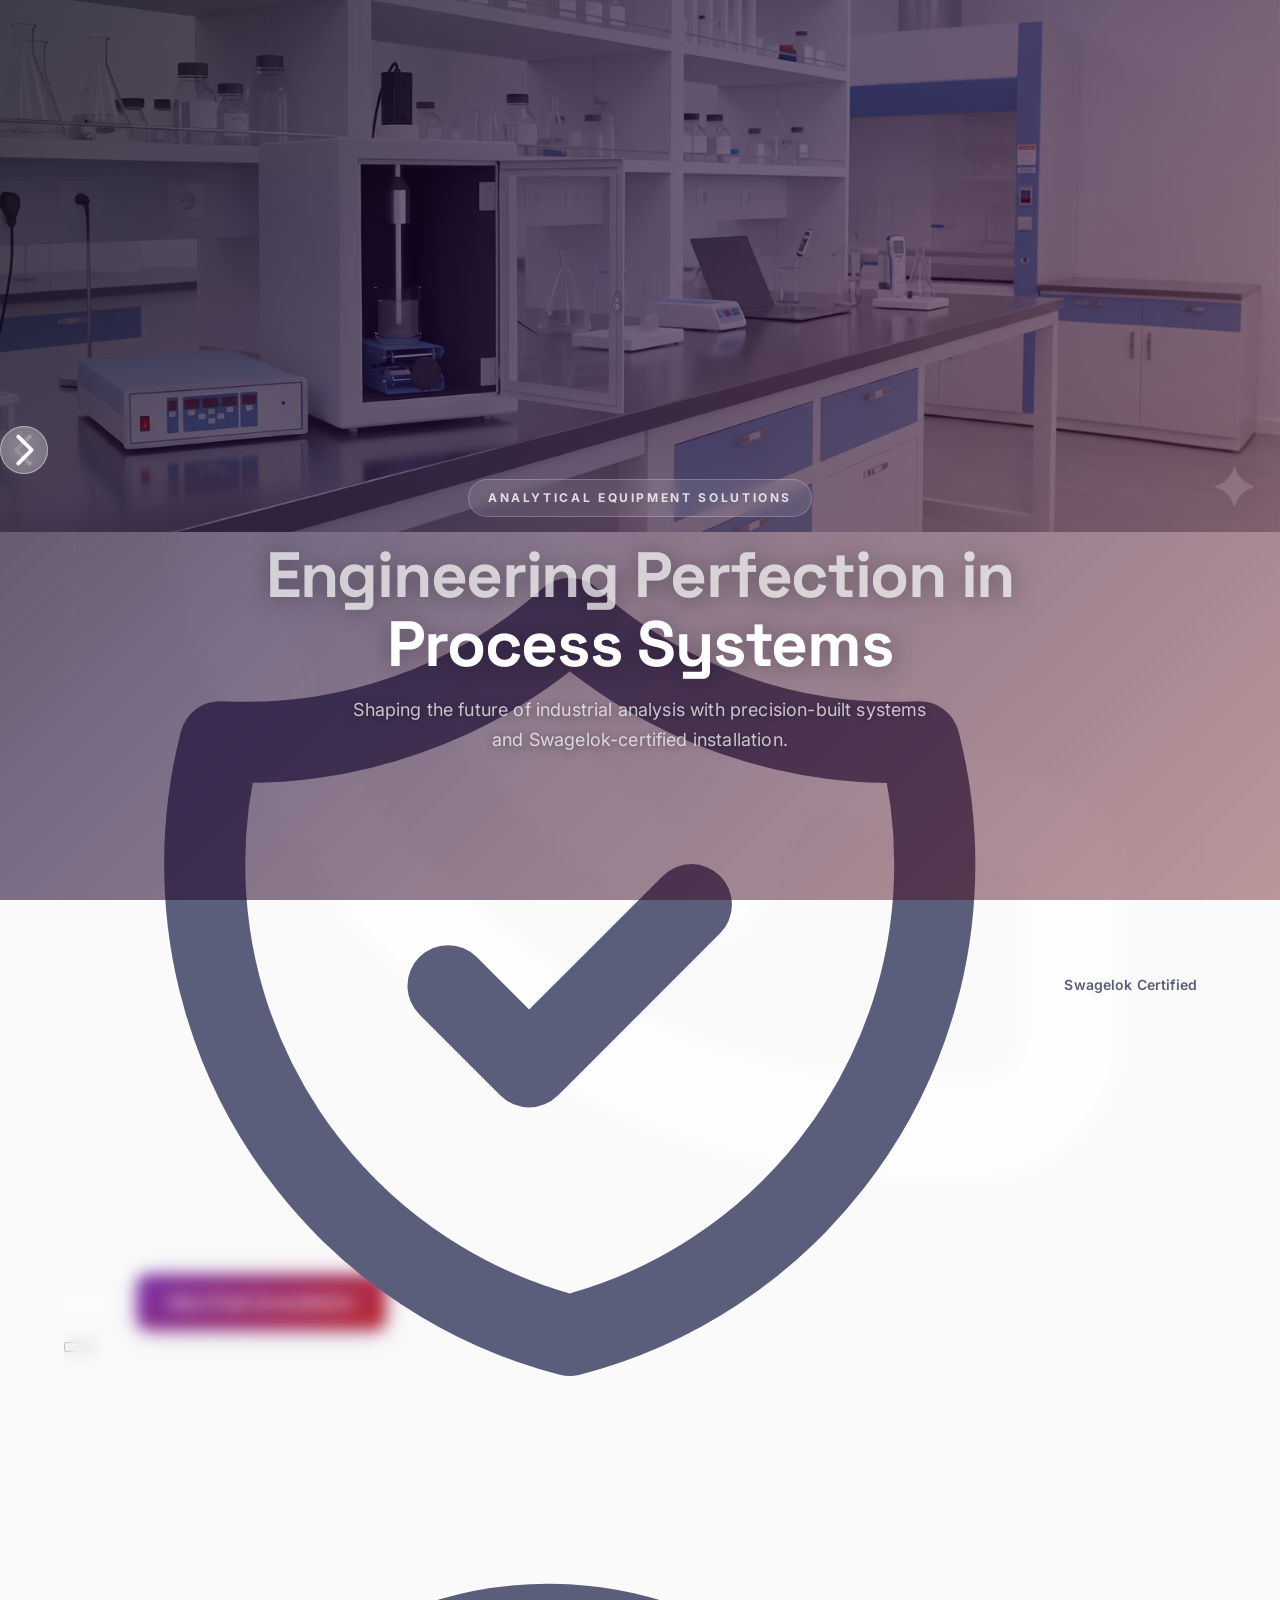
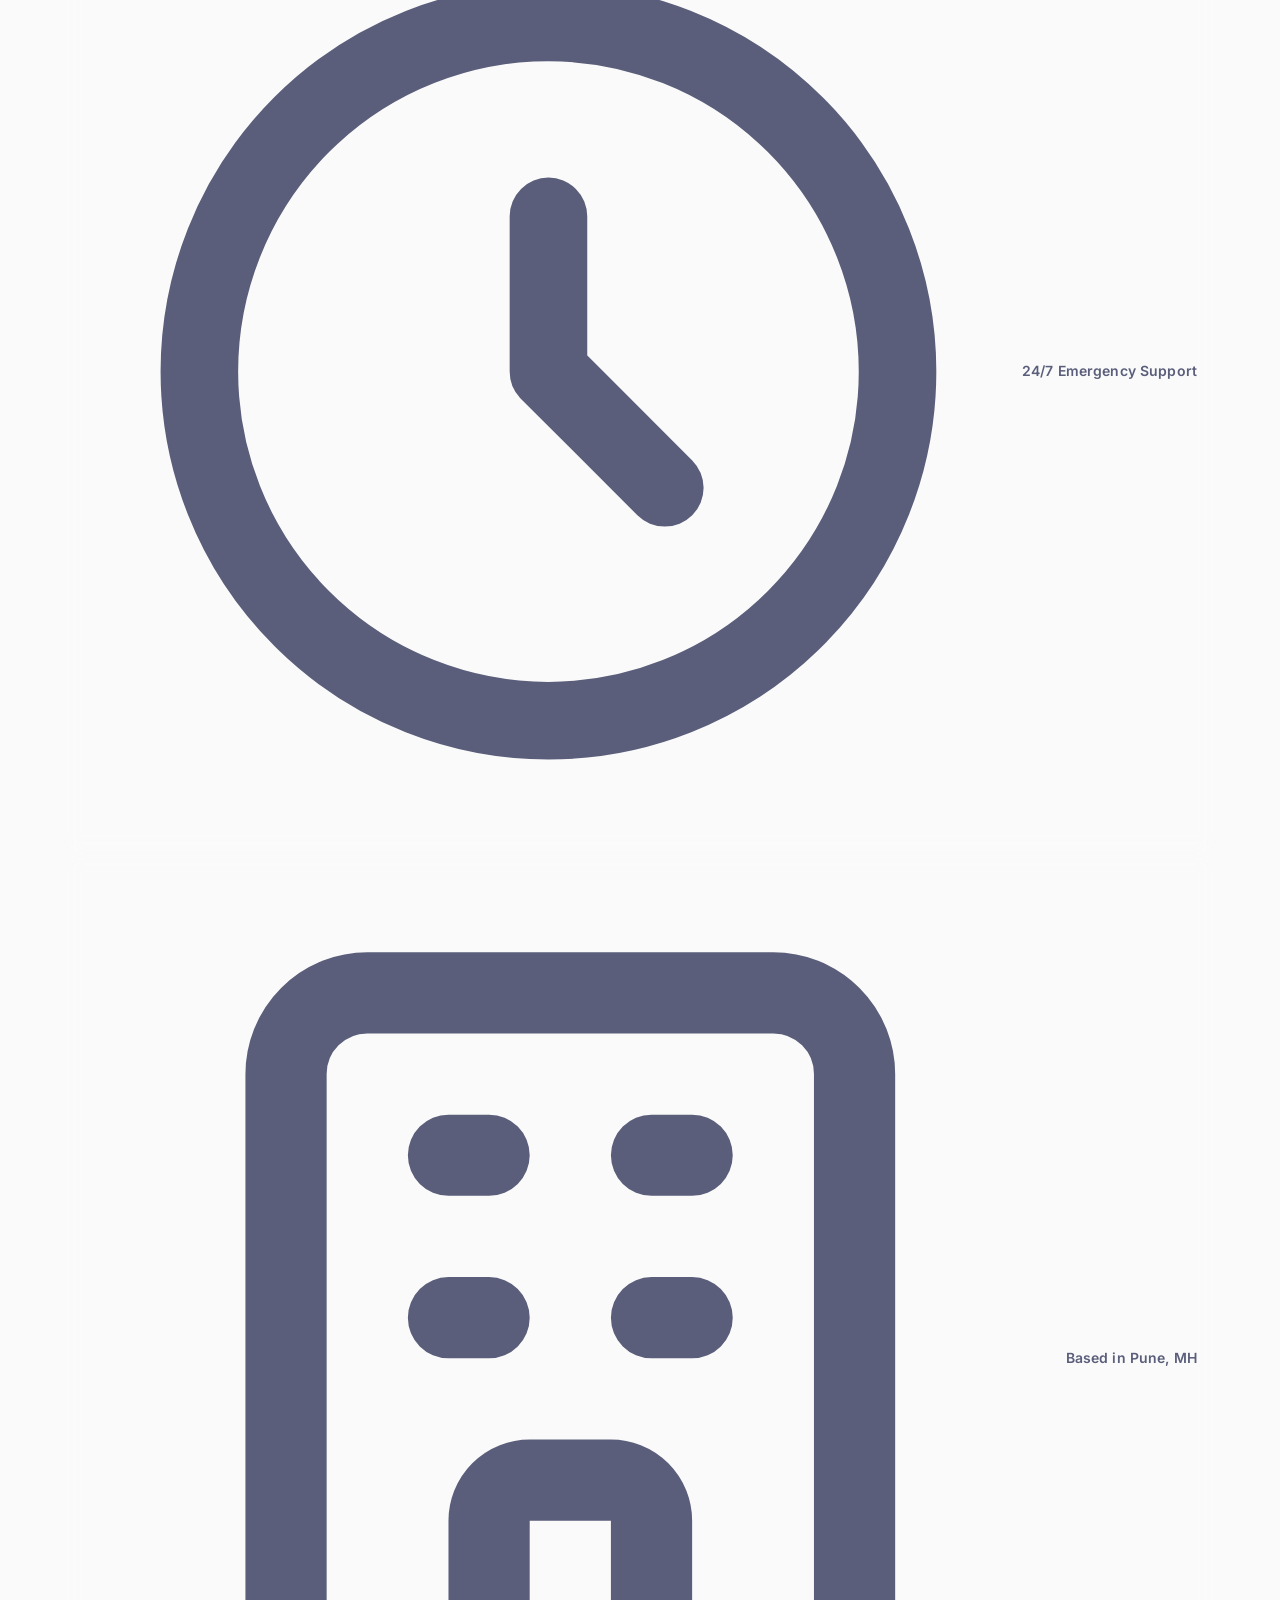
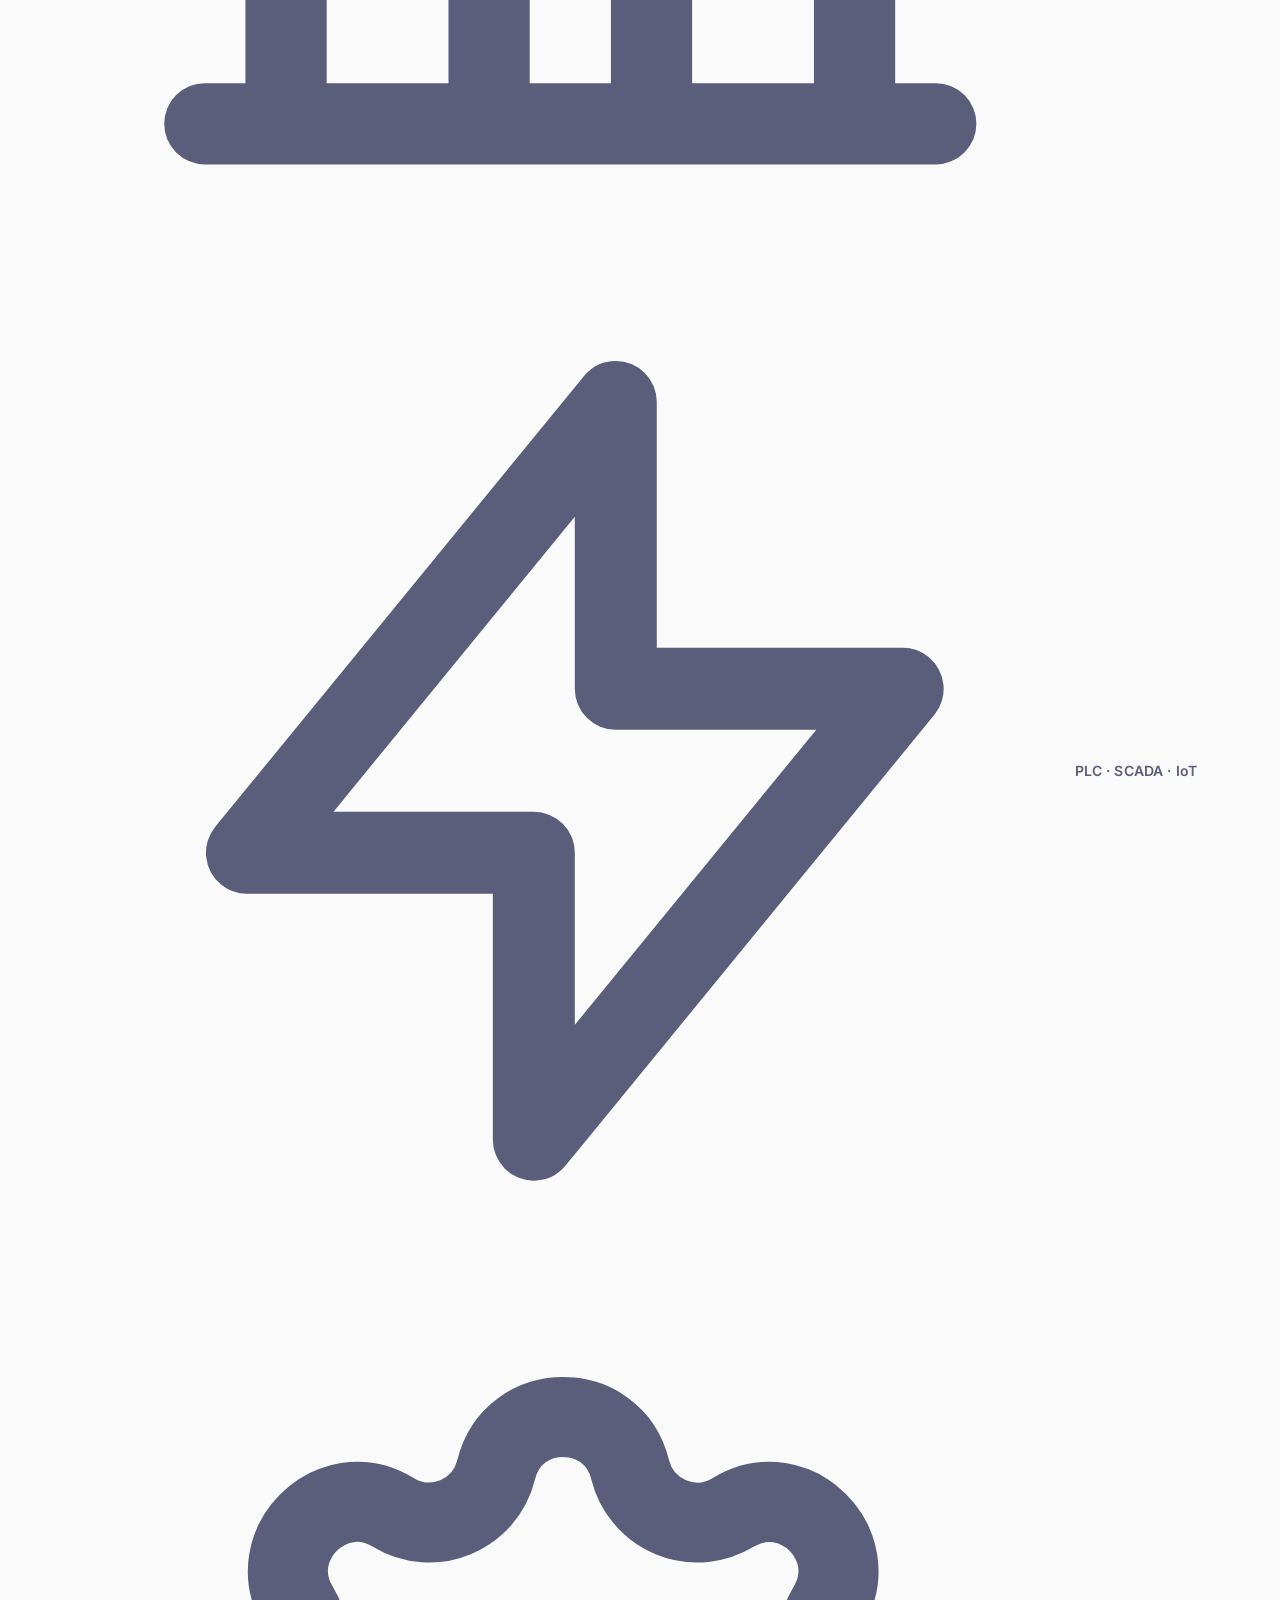
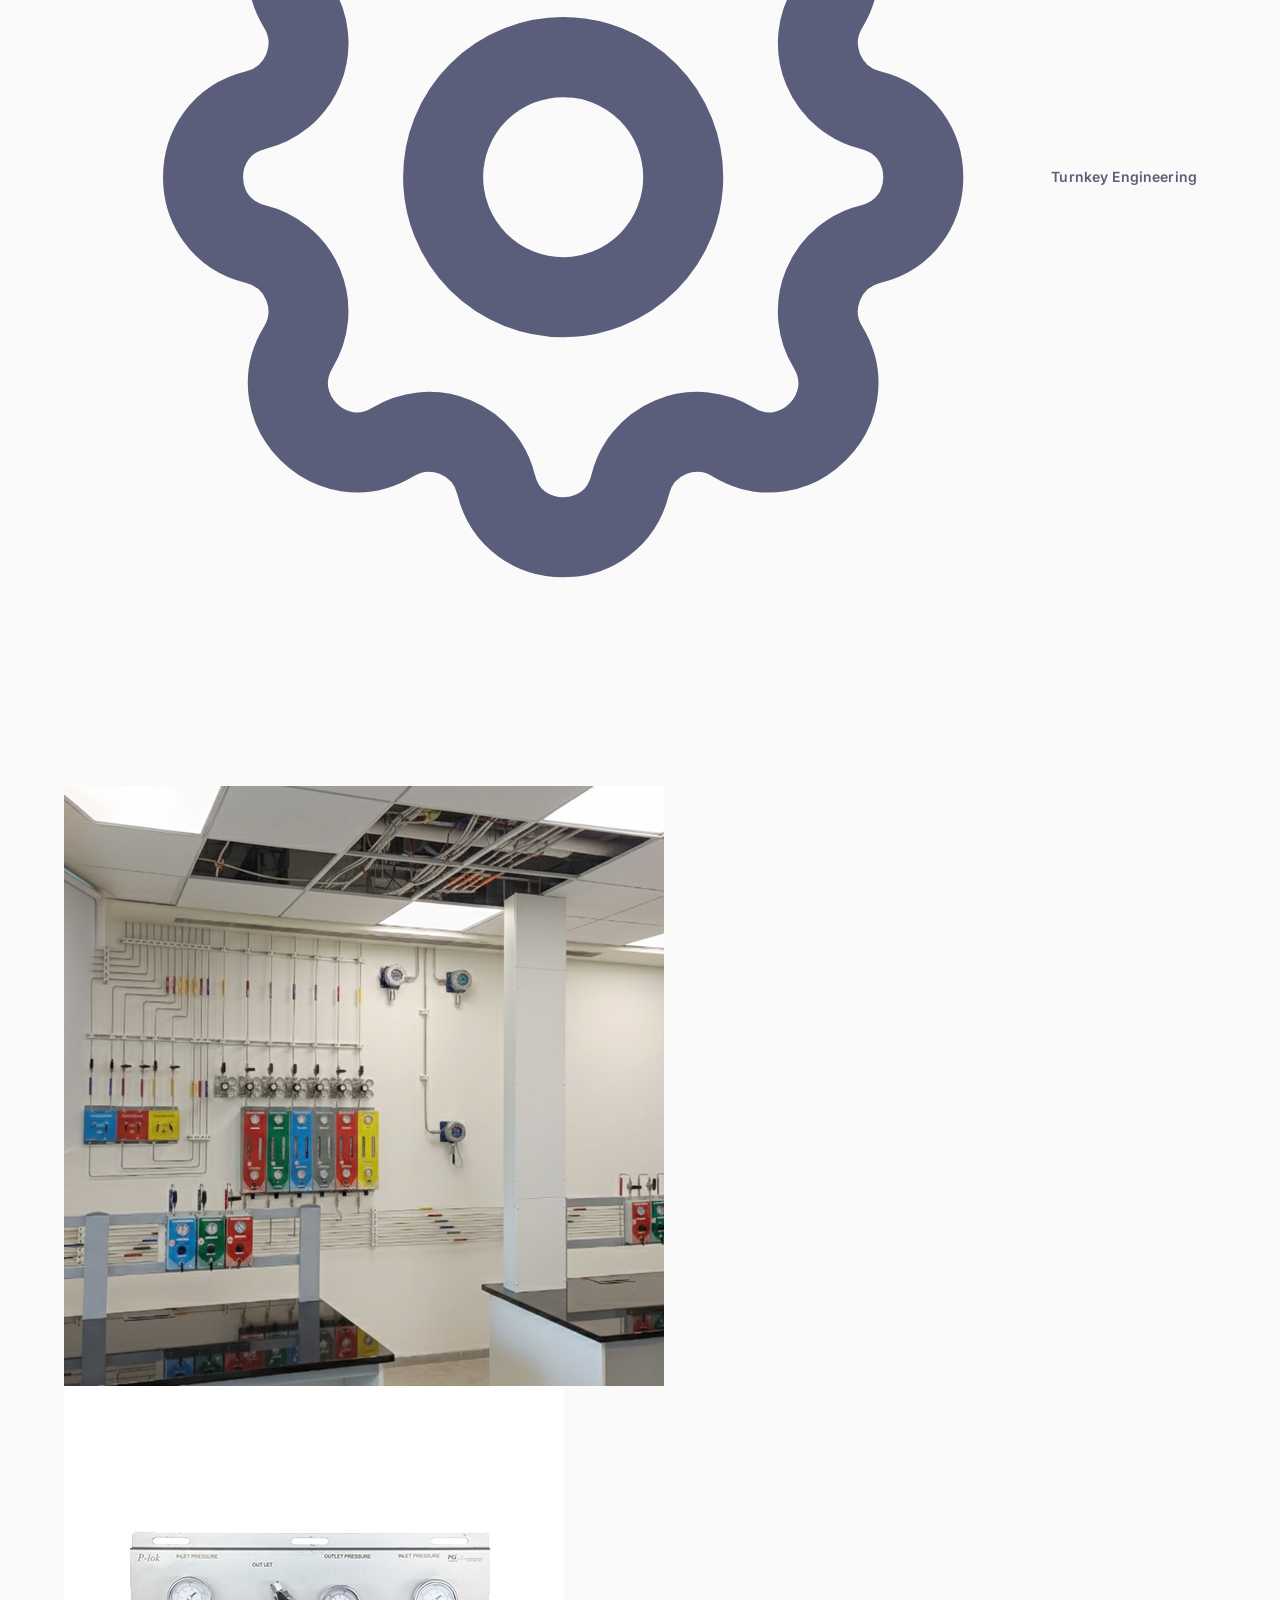
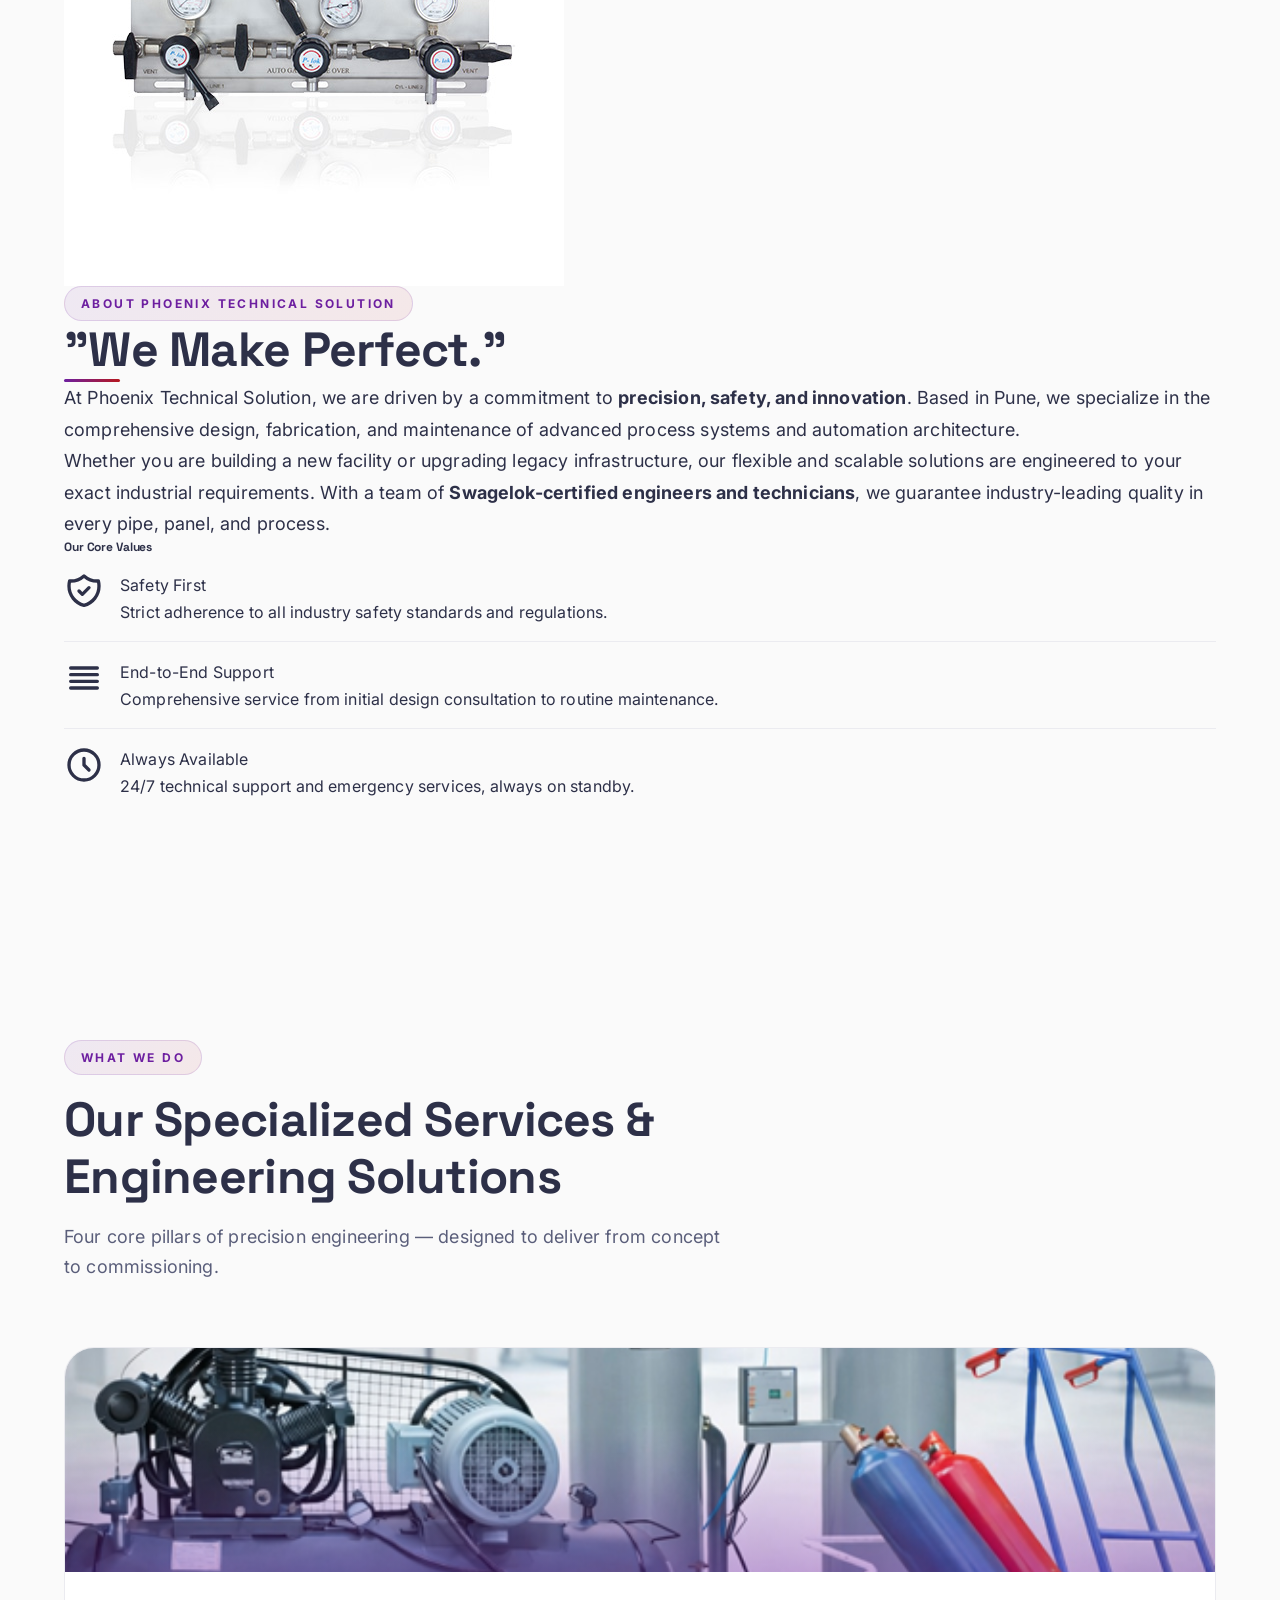
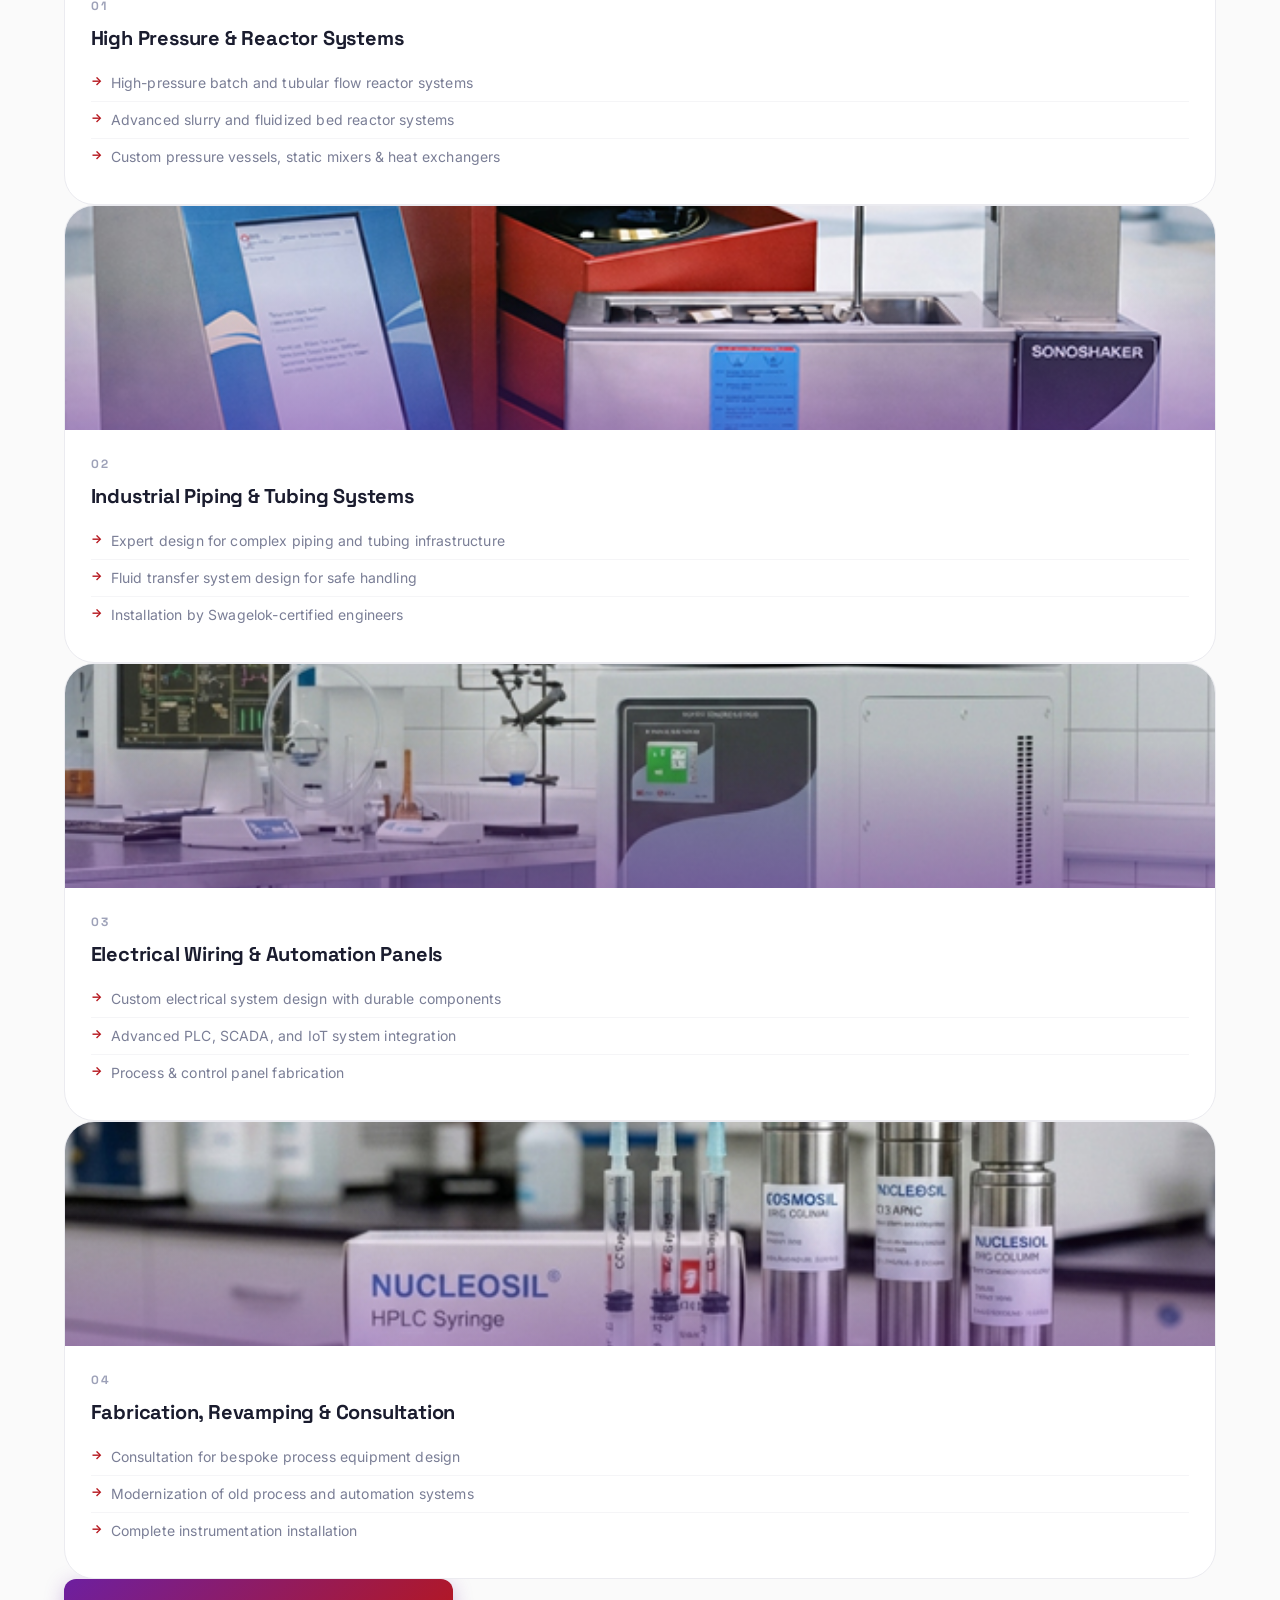
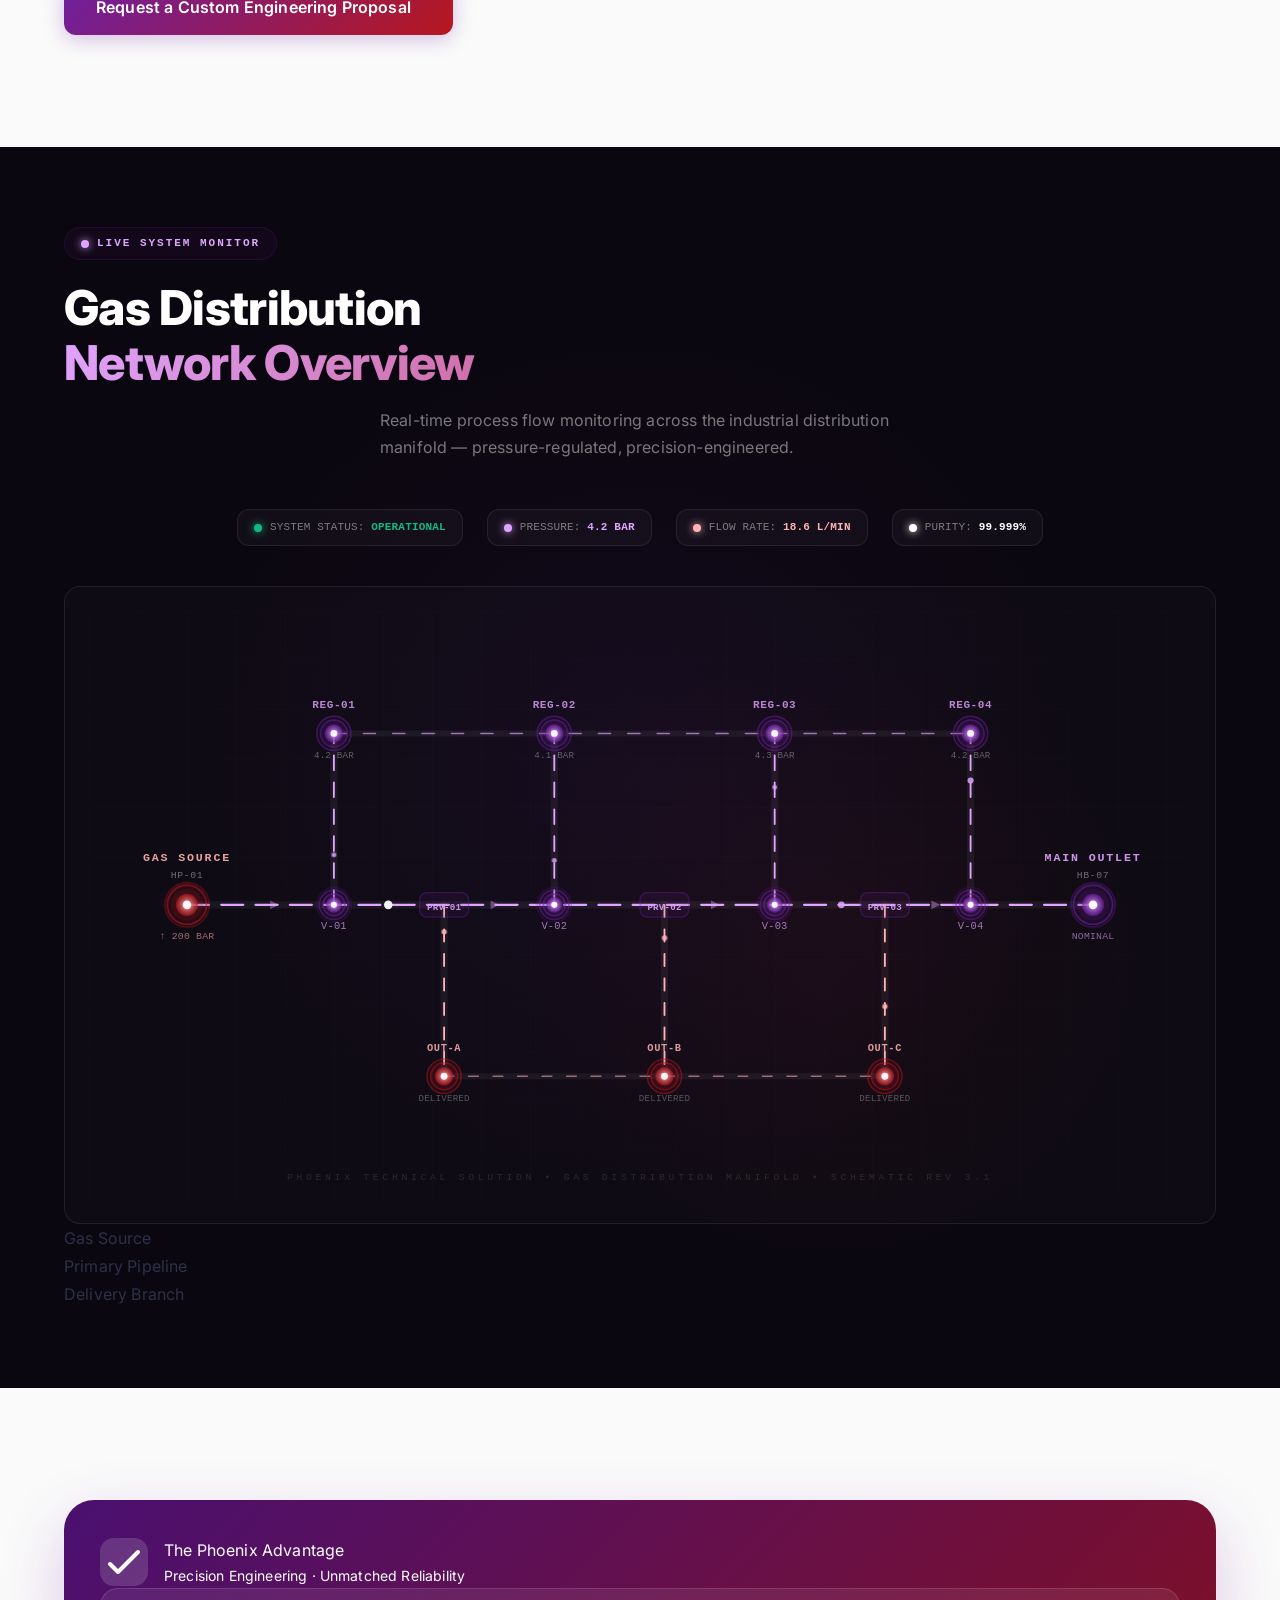
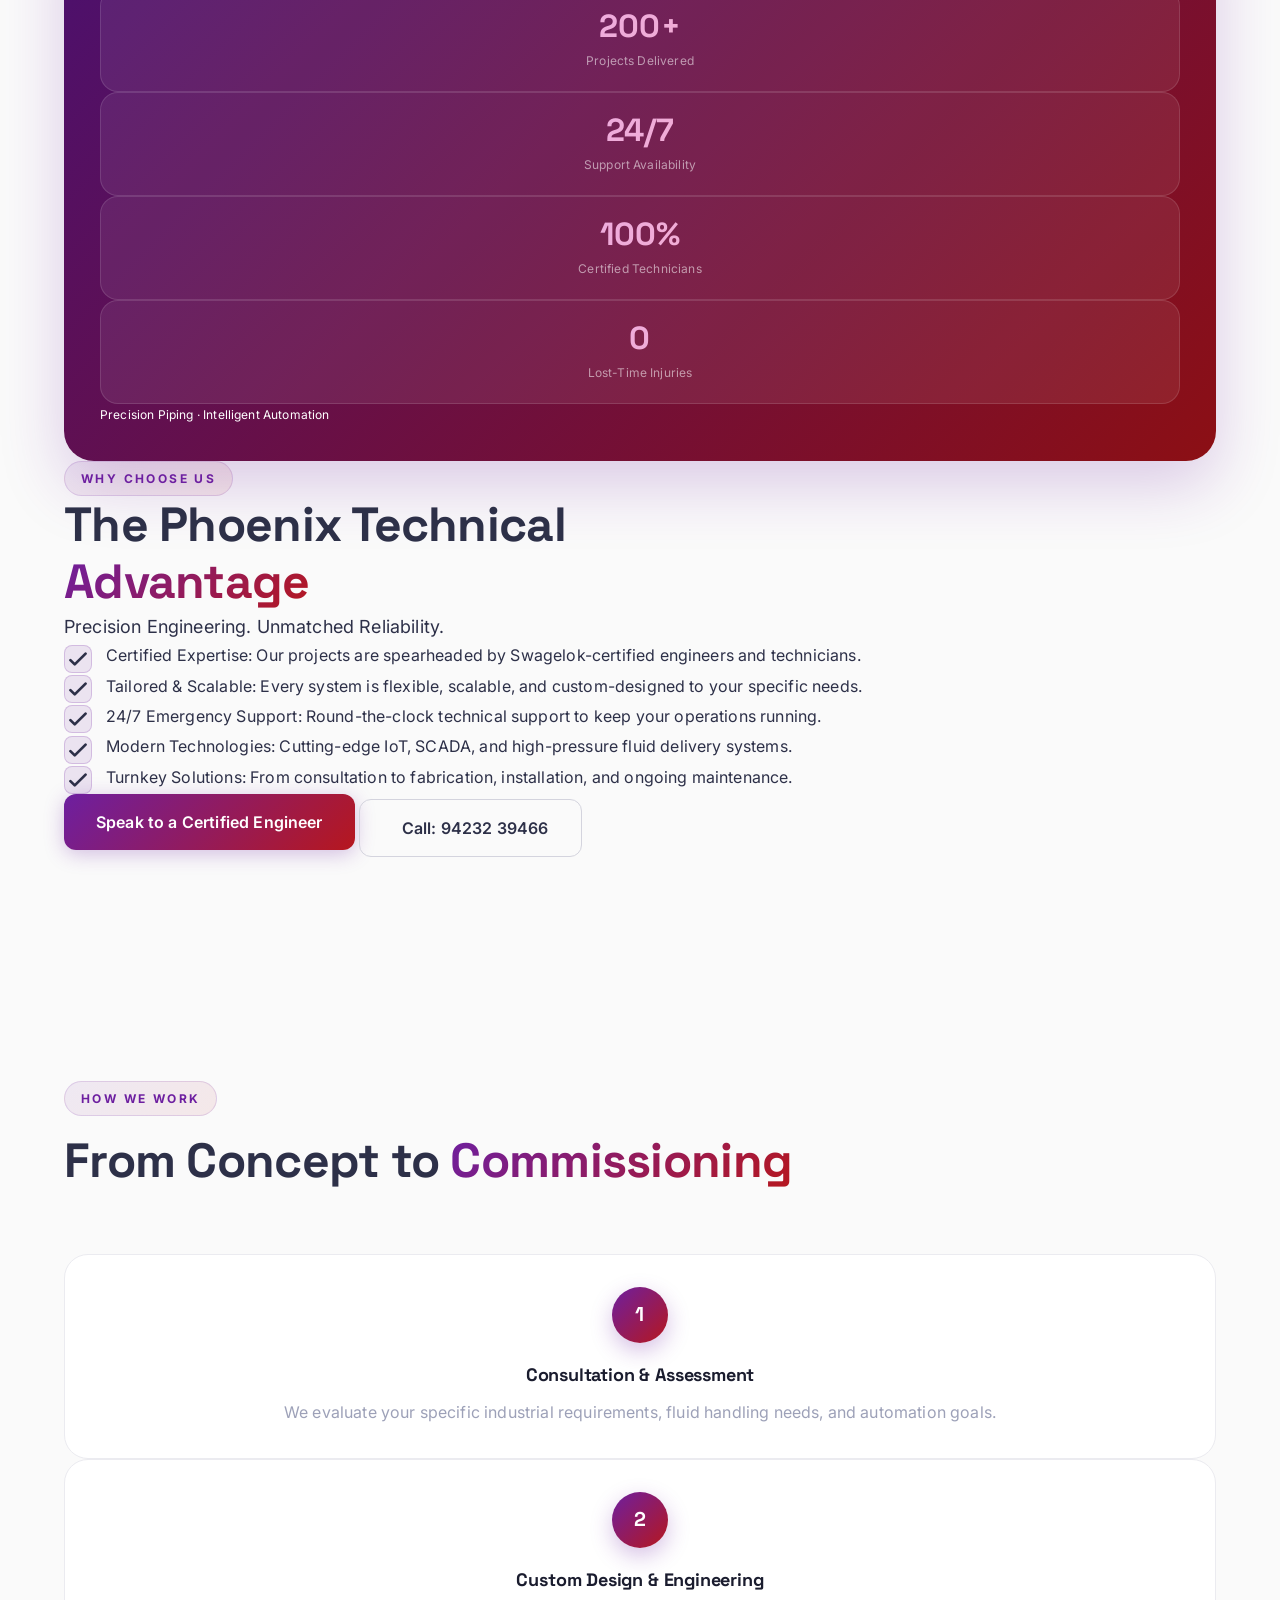
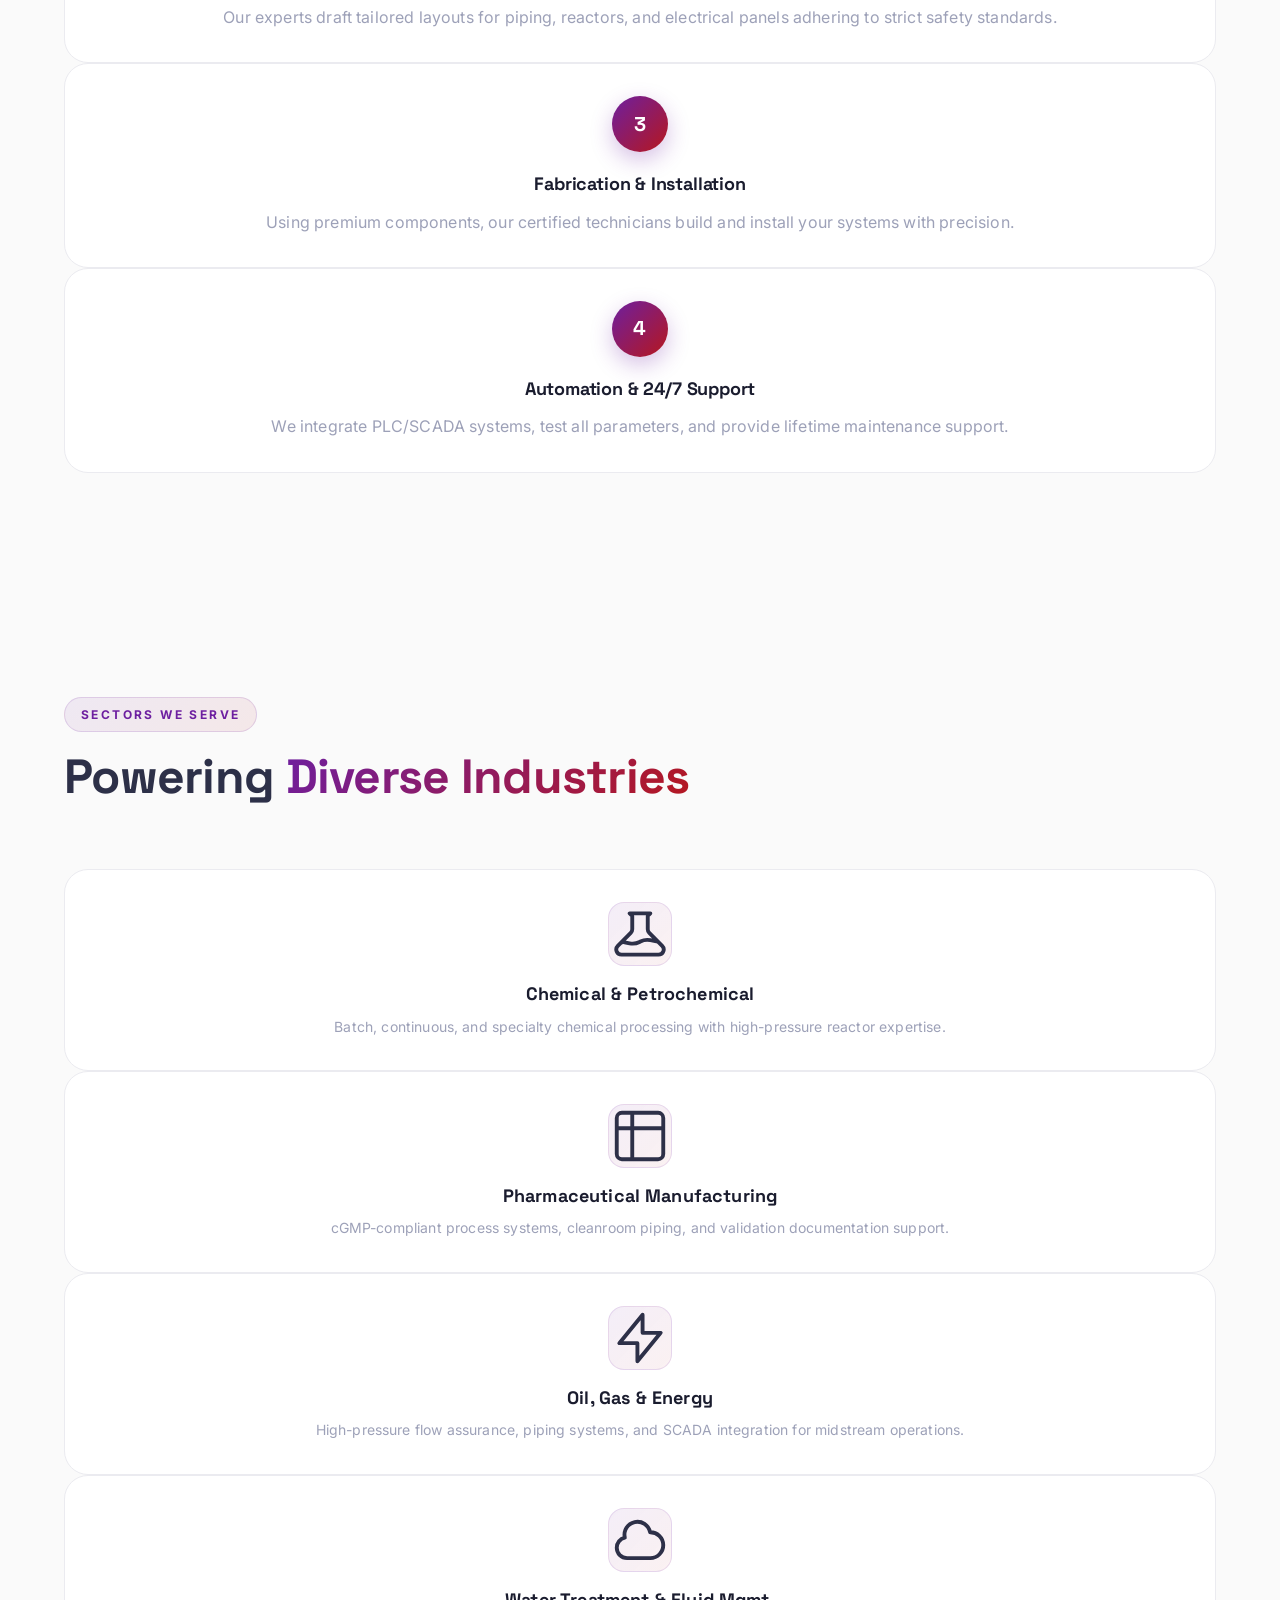
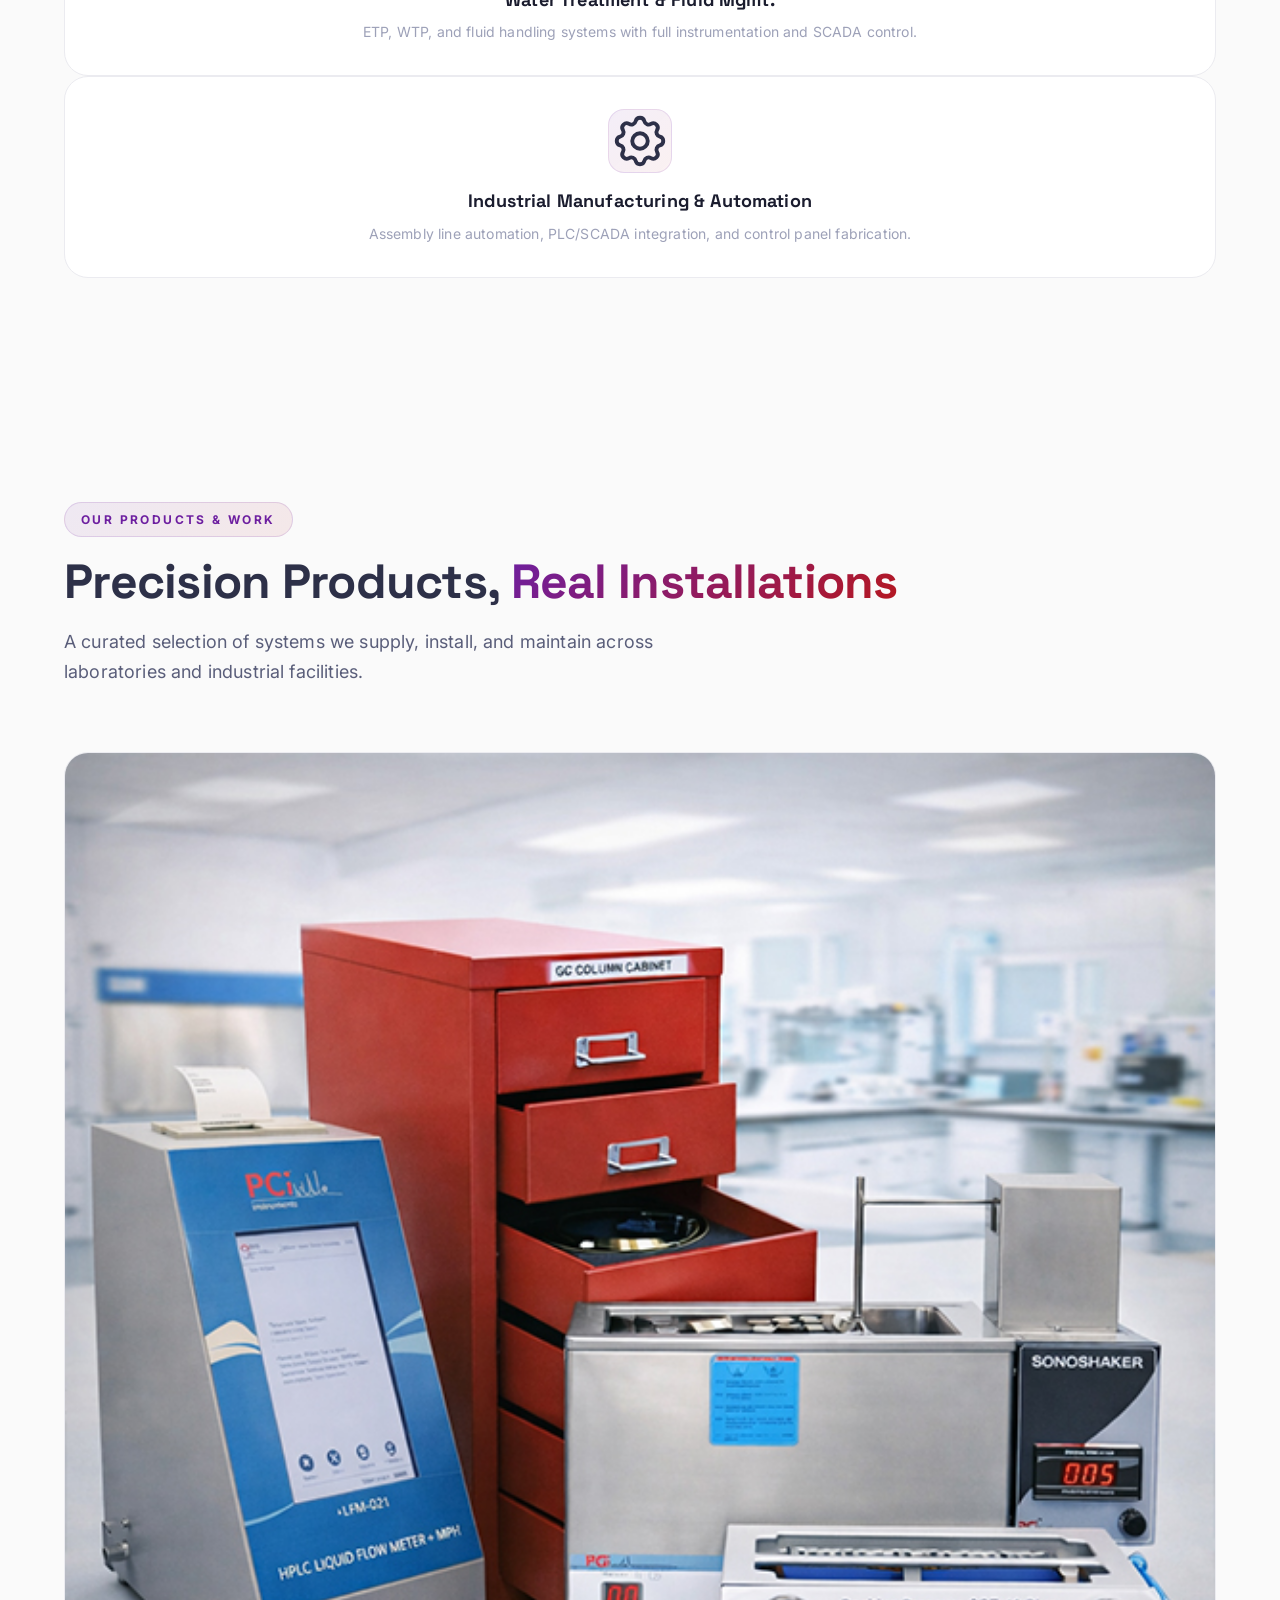
==== index.html @ 55d5fb5f "Added form funtionality" ====
<!DOCTYPE html>
<html lang="en" class="scroll-smooth">

<head>
  <meta charset="UTF-8" />
  <meta name="viewport" content="width=device-width, initial-scale=1.0" />

  <!-- ── SEO ────────────────────────────────────────────────── -->
  <title>Phoenix Technical Solution | Process Systems, Industrial Piping &amp; Automation Experts</title>
  <meta name="description"
    content="Leading engineering experts in Pune specializing in high-pressure systems, industrial piping, PLC/SCADA automation, and custom process equipment fabrication. Swagelok certified engineers with 24/7 support." />
  <meta name="keywords"
    content="process engineering Pune, industrial piping, high-pressure reactors, PLC SCADA automation, Swagelok certified, gas generators, analytical equipment, Pune" />
  <meta name="robots" content="index, follow" />
  <link rel="canonical" href="https://www.phoenixtechnicalsolution.com/" />
  <meta property="og:type" content="website" />
  <meta property="og:title" content="Phoenix Technical Solution | Process Systems, Piping &amp; Automation" />
  <meta property="og:description"
    content="Swagelok-certified engineers delivering high-pressure reactors, industrial piping, gas systems, PLC/SCADA automation from Pune." />

  <!-- Mobile experience meta -->
  <meta name="theme-color" content="#6d1fa0" />
  <meta name="apple-mobile-web-app-capable" content="yes" />
  <meta name="apple-mobile-web-app-status-bar-style" content="black-translucent" />
  <meta name="format-detection" content="telephone=yes" />

  <!-- Tailwind CSS -->
  <script src="https://cdn.tailwindcss.com?plugins=forms"></script>

  <!-- Fonts -->
  <link rel="preconnect" href="https://fonts.googleapis.com" />
  <link rel="preconnect" href="https://fonts.gstatic.com" crossorigin />
  <link
    href="https://fonts.googleapis.com/css2?family=Inter:wght@300;400;500;600;700;800&family=Space+Grotesk:wght@400;500;600;700;800&display=swap"
    rel="stylesheet" />

  <script>
    tailwind.config = {
      theme: {
        extend: {
          fontFamily: {
            sans: ['Inter', 'sans-serif'],
            display: ['Space Grotesk', 'sans-serif'],
          },
          colors: {
            brand: {
              purple: '#6d1fa0',
              'purple-lt': '#8b3bbf',
              'purple-dk': '#4a1070',
              magenta: '#9c1fad',
              crimson: '#b6171e',
              'crimson-dk': '#8c0f14',
            },
            surf: { 50: '#fafafa', 100: '#f5f5f7', 200: '#ebebf0', 300: '#d4d4de' },
            ink: { 900: '#1a1c2e', 700: '#2d3048', 500: '#5a5e7a', 400: '#7a7e96', 300: '#9da1b8' },
          },
        },
      },
    };
  </script>

  <link rel="stylesheet" href="styles.css?v=3.1" />
</head>

<body class="bg-surf-50 text-ink-900 font-sans overflow-x-hidden">

  <!-- ═══════════════════════════════════════════════════════════
     NAVIGATION
═══════════════════════════════════════════════════════════ -->
  <nav id="navbar" class="fixed top-0 left-0 right-0 z-50 transition-all duration-400">
    <div class="container-wide">
      <div class="inner flex items-center justify-between">

        <a href="#hero" class="flex items-center gap-3 group" aria-label="Phoenix Technical Solution">
          <div class="logo-mark flex-shrink-0">
            <svg width="38" height="38" viewBox="0 0 38 38" fill="none">
              <defs>
                <linearGradient id="lgMark" x1="0" y1="0" x2="38" y2="38" gradientUnits="userSpaceOnUse">
                  <stop offset="0%" stop-color="#9c1fad" />
                  <stop offset="100%" stop-color="#b6171e" />
                </linearGradient>
              </defs>
              <path d="M19 3 L9 22 L15.5 22 L12 35 L29 14 L22.5 14 L28 3 Z" fill="url(#lgMark)" opacity="0.15" />
              <path d="M19 3 L9 22 L15.5 22 L12 35 L29 14 L22.5 14 L28 3 Z" fill="none" stroke="url(#lgMark)"
                stroke-width="1.8" stroke-linejoin="round" />
            </svg>
          </div>
          <div class="leading-tight">
            <div class="logo-text-main font-display font-bold text-[20px] text-ink-900 leading-none tracking-tight">
              Phoenix Technical</div>
            <div
              class="logo-text-sub text-[12px] font-semibold tracking-[0.22em] uppercase brand-gradient-text leading-none mt-0.5">
              Solution</div>
          </div>
        </a>

        <div class="hidden lg:flex items-center gap-7">
          <a href="#process"
            class="nav-link text-base font-medium text-ink-500 hover:text-ink-900 transition-colors">Process</a>
          <a href="#industries"
            class="nav-link text-base font-medium text-ink-500 hover:text-ink-900 transition-colors">Industries</a>
          <a href="services.html"
            class="nav-link text-base font-medium text-ink-500 hover:text-ink-900 transition-colors">Services</a>
          <a href="#faq"
            class="nav-link text-base font-medium text-ink-500 hover:text-ink-900 transition-colors">FAQ</a>
          <a href="#about"
            class="nav-link text-base font-medium text-ink-500 hover:text-ink-900 transition-colors">About</a>
        </div>

        <div class="hidden lg:flex items-center gap-3">
          <a href="tel:9423239466"
            class="nav-call-link flex items-center gap-2 text-[15px] font-semibold text-ink-700 hover:text-brand-purple transition-colors">
            <svg class="w-4 h-4" fill="none" stroke="currentColor" viewBox="0 0 24 24">
              <path stroke-linecap="round" stroke-linejoin="round" stroke-width="2"
                d="M3 5a2 2 0 012-2h3.28a1 1 0 01.948.684l1.498 4.493a1 1 0 01-.502 1.21l-2.257 1.13a11.042 11.042 0 005.516 5.516l1.13-2.257a1 1 0 011.21-.502l4.493 1.498a1 1 0 01.684.949V19a2 2 0 01-2 2h-1C9.716 21 3 14.284 3 6V5z" />
            </svg>
            Call Now
          </a>
          <a href="#contact" class="btn-primary text-base px-6 py-3">Get a Free Consultation</a>
        </div>

        <button id="hamburger-btn" class="lg:hidden p-2 flex flex-col gap-[5px]" aria-label="Toggle menu"
          aria-expanded="false">
          <span class="ham-bar"></span>
          <span class="ham-bar"></span>
          <span class="ham-bar w-[75%]"></span>
        </button>
      </div>
    </div>

    <div id="mobile-menu" class="hidden lg:hidden bg-white border-t border-surf-200 shadow-lg">
      <div class="container-wide py-4 flex flex-col gap-3">
        <a href="#process" class="mob-link">Process</a>
        <a href="#industries" class="mob-link">Industries</a>
        <a href="#showcase" class="mob-link">Services</a>
        <a href="#faq" class="mob-link">FAQ</a>
        <a href="#about" class="mob-link">About</a>
        <a href="#contact" class="btn-primary text-center mt-2">Get a Free Consultation</a>
      </div>
    </div>
  </nav>


  <!-- ═══════════════════════════════════════════════════════════
     1. HERO — Full-bleed image slider with text overlay
═══════════════════════════════════════════════════════════ -->
  <section id="hero" class="relative min-h-[100svh] overflow-hidden">

    <!-- Slider track -->
    <div id="hero-slider" class="absolute inset-0">
      <!-- Each slide: image fills full bleed -->
      <div class="hero-slide active" data-slide="0">
        <img src="img/home/slider1.png" alt="Analytical Equipments — Phoenix Technical Solution"
          class="absolute inset-0 w-full h-full object-cover object-center" loading="eager" />
        <div class="slide-overlay"></div>
        <div class="slide-content">
          <div class="slide-eyebrow">Analytical Equipment Solutions</div>
          <h1 class="slide-h1">Engineering Perfection in<br /><span class="text-white">Process Systems</span></h1>
          <p class="slide-sub">Shaping the future of industrial analysis with precision-built systems and
            Swagelok-certified installation.</p>
        </div>
      </div>

      <div class="hero-slide" data-slide="1">
        <img src="img/home/slider2.png" alt="Gas Equipment Systems — Phoenix Technical Solution"
          class="absolute inset-0 w-full h-full object-cover object-center" loading="lazy" />
        <div class="slide-overlay"></div>
        <div class="slide-content">
          <div class="slide-eyebrow">Gas Equipment &amp; Piping</div>
          <h1 class="slide-h1">Engineered for Precision,<br /><span class="text-white">Built for Reliability</span></h1>
          <p class="slide-sub">Safe, consistent gas equipment performance across every industrial and laboratory
            application.</p>
        </div>
      </div>

      <div class="hero-slide" data-slide="2">
        <img src="img/home/slider3.png" alt="Ultra-High Pure Gas Generators — Phoenix Technical Solution"
          class="absolute inset-0 w-full h-full object-cover object-center" loading="lazy" />
        <div class="slide-overlay"></div>
        <div class="slide-content">
          <div class="slide-eyebrow">Gas Generation Systems</div>
          <h1 class="slide-h1">Ultra-High Purity<br /><span class="text-white">Gas On Demand</span></h1>
          <p class="slide-sub">Replace cylinders with on-site gas generation — maximising safety, uptime, and cost
            efficiency.</p>
        </div>
      </div>

      <div class="hero-slide" data-slide="3">
        <img src="img/home/slider4.png" alt="Chromatography Consumables — Phoenix Technical Solution"
          class="absolute inset-0 w-full h-full object-cover object-center" loading="lazy" />
        <div class="slide-overlay"></div>
        <div class="slide-content">
          <div class="slide-eyebrow">Chromatography Consumables</div>
          <h1 class="slide-h1">Precision Instrumentation<br /><span class="text-white">&amp; Automation</span></h1>
          <p class="slide-sub">Consistency in every run — from HPLC columns to PLC/SCADA automation for Pharma &amp;
            Chemical labs.</p>
        </div>
      </div>
    </div>

    <!-- Slider controls -->
    <button id="slider-prev" class="hero-nav-btn left-4 lg:left-8" aria-label="Previous slide">
      <svg class="w-5 h-5" fill="none" stroke="currentColor" viewBox="0 0 24 24">
        <path stroke-linecap="round" stroke-linejoin="round" stroke-width="2" d="M15 19l-7-7 7-7" />
      </svg>
    </button>
    <button id="slider-next" class="hero-nav-btn right-4 lg:right-8" aria-label="Next slide">
      <svg class="w-5 h-5" fill="none" stroke="currentColor" viewBox="0 0 24 24">
        <path stroke-linecap="round" stroke-linejoin="round" stroke-width="2" d="M9 5l7 7-7 7" />
      </svg>
    </button>

    <!-- Slide dots -->
    <div class="absolute bottom-8 left-1/2 -translate-x-1/2 flex gap-2 z-20">
      <button class="hero-dot active" data-dot="0" aria-label="Slide 1"></button>
      <button class="hero-dot" data-dot="1" aria-label="Slide 2"></button>
      <button class="hero-dot" data-dot="2" aria-label="Slide 3"></button>
      <button class="hero-dot" data-dot="3" aria-label="Slide 4"></button>
    </div>

    <!-- Floating CTA bar — sits above slider bottom -->
    <div class="absolute bottom-20 left-0 right-0 z-20 px-5">
      <div class="max-w-3xl mx-auto flex flex-col sm:flex-row items-center justify-center gap-4">
        <a href="#contact" class="btn-primary flex items-center gap-2 px-8 py-4 text-base shadow-xl">
          Get a Free Consultation
          <svg class="w-4 h-4" fill="none" stroke="currentColor" viewBox="0 0 24 24">
            <path stroke-linecap="round" stroke-linejoin="round" stroke-width="2" d="M17 8l4 4m0 0l-4 4m4-4H3" />
          </svg>
        </a>
        <a href="#services" class="btn-glass flex items-center gap-2 px-8 py-4 text-base">
          Explore Our Services
          <svg class="w-4 h-4" fill="none" stroke="currentColor" viewBox="0 0 24 24">
            <path stroke-linecap="round" stroke-linejoin="round" stroke-width="2" d="M19 9l-7 7-7-7" />
          </svg>
        </a>
      </div>
    </div>
  </section>


  <!-- ═══════════════════════════════════════════════════════════
     TRUST BAR
═══════════════════════════════════════════════════════════ -->
  <div class="bg-white border-y border-surf-200 py-6">
    <div class="container-wide">
      <div class="flex flex-wrap items-center justify-center gap-x-10 gap-y-4">
        <div class="trust-item">
          <svg class="w-5 h-5 text-brand-purple flex-shrink-0" fill="none" stroke="currentColor" viewBox="0 0 24 24">
            <path stroke-linecap="round" stroke-linejoin="round" stroke-width="2"
              d="M9 12l2 2 4-4m5.618-4.016A11.955 11.955 0 0112 2.944a11.955 11.955 0 01-8.618 3.04A12.02 12.02 0 003 9c0 5.591 3.824 10.29 9 11.622 5.176-1.332 9-6.03 9-11.622 0-1.042-.133-2.052-.382-3.016z" />
          </svg>
          <span>Swagelok Certified</span>
        </div>
        <div class="trust-item">
          <svg class="w-5 h-5 text-brand-crimson flex-shrink-0" fill="none" stroke="currentColor" viewBox="0 0 24 24">
            <path stroke-linecap="round" stroke-linejoin="round" stroke-width="2"
              d="M12 8v4l3 3m6-3a9 9 0 11-18 0 9 9 0 0118 0z" />
          </svg>
          <span>24/7 Emergency Support</span>
        </div>
        <div class="trust-item">
          <svg class="w-5 h-5 text-brand-purple flex-shrink-0" fill="none" stroke="currentColor" viewBox="0 0 24 24">
            <path stroke-linecap="round" stroke-linejoin="round" stroke-width="2"
              d="M19 21V5a2 2 0 00-2-2H7a2 2 0 00-2 2v16m14 0h2m-2 0h-5m-9 0H3m2 0h5M9 7h1m-1 4h1m4-4h1m-1 4h1m-5 10v-5a1 1 0 011-1h2a1 1 0 011 1v5m-4 0h4" />
          </svg>
          <span>Based in Pune, MH</span>
        </div>
        <div class="trust-item">
          <svg class="w-5 h-5 text-brand-crimson flex-shrink-0" fill="none" stroke="currentColor" viewBox="0 0 24 24">
            <path stroke-linecap="round" stroke-linejoin="round" stroke-width="2" d="M13 10V3L4 14h7v7l9-11h-7z" />
          </svg>
          <span>PLC · SCADA · IoT</span>
        </div>
        <div class="trust-item">
          <svg class="w-5 h-5 text-brand-purple flex-shrink-0" fill="none" stroke="currentColor" viewBox="0 0 24 24">
            <path stroke-linecap="round" stroke-linejoin="round" stroke-width="2"
              d="M10.325 4.317c.426-1.756 2.924-1.756 3.35 0a1.724 1.724 0 002.573 1.066c1.543-.94 3.31.826 2.37 2.37a1.724 1.724 0 001.065 2.572c1.756.426 1.756 2.924 0 3.35a1.724 1.724 0 00-1.066 2.573c.94 1.543-.826 3.31-2.37 2.37a1.724 1.724 0 00-2.572 1.065c-.426 1.756-2.924 1.756-3.35 0a1.724 1.724 0 00-2.573-1.066c-1.543.94-3.31-.826-2.37-2.37a1.724 1.724 0 00-1.065-2.572c-1.756-.426-1.756-2.924 0-3.35a1.724 1.724 0 001.066-2.573c-.94-1.543.826-3.31 2.37-2.37.996.608 2.296.07 2.572-1.065z" />
            <path stroke-linecap="round" stroke-linejoin="round" stroke-width="2"
              d="M15 12a3 3 0 11-6 0 3 3 0 016 0z" />
          </svg>
          <span>Turnkey Engineering</span>
        </div>
      </div>
    </div>
  </div>


  <!-- ═══════════════════════════════════════════════════════════
     2. ABOUT — Split layout with real installation photo
═══════════════════════════════════════════════════════════ -->
  <section id="about" class="section-pad bg-white">
    <div class="container-wide">
      <div class="grid lg:grid-cols-2 gap-16 xl:gap-24 items-center">

        <!-- LEFT: visual — real gas utility piping installation -->
        <div class="reveal relative order-2 lg:order-1">
          <div class="relative">
            <!-- Main installation photo -->
            <div class="rounded-2xl overflow-hidden shadow-2xl shadow-brand-purple/10 border border-surf-200">
              <img src="img/home/gas_utility_piping1.jpg"
                alt="Gas utility piping installation by Phoenix Technical Solution — Kalewadi Alandi Pune"
                class="w-full h-[480px] object-cover object-center" loading="lazy" />
              <!-- Gradient overlay at bottom for the floating card -->
              <div
                class="absolute bottom-0 left-0 right-0 h-32 bg-gradient-to-t from-black/60 to-transparent rounded-b-2xl">
              </div>
            </div>

            <!-- Floating stat card — overlaps image -->
            <div class="about-float-stat">
              <div class="font-display font-black brand-gradient-text leading-none" style="font-size:var(--text-3xl)">
                200+</div>
              <div class="text-ink-500 font-medium mt-1" style="font-size:var(--text-sm)">Installations Completed</div>
            </div>

            <!-- Secondary product thumbnail — bottom-right -->
            <div
              class="absolute -bottom-6 -right-4 w-32 h-32 rounded-xl overflow-hidden border-4 border-white shadow-xl hidden sm:block">
              <img src="img/home/auto-gas-changeover.jpg" alt="Auto gas changeover panel"
                class="w-full h-full object-contain bg-surf-100 p-2" loading="lazy" />
            </div>
          </div>
        </div>

        <!-- RIGHT: text -->
        <div class="order-1 lg:order-2">
          <div class="reveal section-eyebrow mb-4">About Phoenix Technical Solution</div>
          <h2 class="reveal font-display font-bold text-ink-900 mb-3 leading-tight">
            "We Make Perfect."
          </h2>
          <div class="reveal brand-accent-line mb-7"></div>
          <p class="reveal text-ink-500 mb-5" style="font-size:var(--text-lg);line-height:1.75">
            At Phoenix Technical Solution, we are driven by a commitment to <strong class="text-ink-900">precision,
              safety, and innovation</strong>. Based in Pune, we specialize in the comprehensive design, fabrication,
            and maintenance of advanced process systems and automation architecture.
          </p>
          <p class="reveal text-ink-500 mb-9" style="font-size:var(--text-lg);line-height:1.75">
            Whether you are building a new facility or upgrading legacy infrastructure, our flexible and scalable
            solutions are engineered to your exact industrial requirements. With a team of <strong
              class="text-ink-900">Swagelok-certified engineers and technicians</strong>, we guarantee industry-leading
            quality in every pipe, panel, and process.
          </p>

          <div class="reveal space-y-4">
            <h3 style="font-size:var(--text-xs);" class="font-bold uppercase tracking-[0.2em] text-ink-400 mb-5">Our
              Core Values</h3>
            <div class="value-item">
              <div class="value-icon bg-brand-purple/10">
                <svg class="w-5 h-5 text-brand-purple" fill="none" stroke="currentColor" viewBox="0 0 24 24">
                  <path stroke-linecap="round" stroke-linejoin="round" stroke-width="2"
                    d="M9 12l2 2 4-4m5.618-4.016A11.955 11.955 0 0112 2.944a11.955 11.955 0 01-8.618 3.04A12.02 12.02 0 003 9c0 5.591 3.824 10.29 9 11.622 5.176-1.332 9-6.03 9-11.622 0-1.042-.133-2.052-.382-3.016z" />
                </svg>
              </div>
              <div>
                <div class="font-semibold text-ink-900 mb-1" style="font-size:var(--text-base)">Safety First</div>
                <div class="text-ink-500" style="font-size:var(--text-base);line-height:1.65">Strict adherence to all
                  industry safety standards and regulations.</div>
              </div>
            </div>
            <div class="value-item">
              <div class="value-icon bg-brand-crimson/10">
                <svg class="w-5 h-5 text-brand-crimson" fill="none" stroke="currentColor" viewBox="0 0 24 24">
                  <path stroke-linecap="round" stroke-linejoin="round" stroke-width="2"
                    d="M4 6h16M4 10h16M4 14h16M4 18h16" />
                </svg>
              </div>
              <div>
                <div class="font-semibold text-ink-900 mb-1" style="font-size:var(--text-base)">End-to-End Support</div>
                <div class="text-ink-500" style="font-size:var(--text-base);line-height:1.65">Comprehensive service from
                  initial design consultation to routine maintenance.</div>
              </div>
            </div>
            <div class="value-item">
              <div class="value-icon bg-brand-purple/10">
                <svg class="w-5 h-5 text-brand-purple" fill="none" stroke="currentColor" viewBox="0 0 24 24">
                  <path stroke-linecap="round" stroke-linejoin="round" stroke-width="2"
                    d="M12 8v4l3 3m6-3a9 9 0 11-18 0 9 9 0 0118 0z" />
                </svg>
              </div>
              <div>
                <div class="font-semibold text-ink-900 mb-1" style="font-size:var(--text-base)">Always Available</div>
                <div class="text-ink-500" style="font-size:var(--text-base);line-height:1.65">24/7 technical support and
                  emergency services, always on standby.</div>
              </div>
            </div>
          </div>
        </div>
      </div>
    </div>
  </section>


  <!-- ═══════════════════════════════════════════════════════════
     3. SERVICES — Cards with real product photography
═══════════════════════════════════════════════════════════ -->
  <section id="services" class="section-pad bg-surf-100">
    <div class="container-wide">

      <div class="section-header text-center">
        <div class="reveal section-eyebrow mx-auto mb-4">What We Do</div>
        <h2 class="reveal font-display font-bold text-ink-900 mb-4">
          Our Specialized Services &amp;<br class="hidden sm:block" /> Engineering Solutions
        </h2>
        <p class="reveal text-ink-500 mx-auto" style="max-width:42rem;font-size:var(--text-lg)">Four core pillars of
          precision engineering — designed to deliver from concept to commissioning.</p>
      </div>

      <div class="grid md:grid-cols-2 xl:grid-cols-4 gap-7">

        <!-- Card 1: High Pressure & Reactor — gas_equipments1 (square product shot) -->
        <div class="reveal svc-card group interactive-card" id="svc-reactors"
          data-title="High Pressure & Reactor Systems"
          data-description="Phoenix Technical Solution designs, engineers, and fabricates custom batch and tubular flow reactor systems built to withstand extreme pressures and temperatures. Engineered to precise tolerances for modern research labs and industrial pilot plants."
          data-image="img/home/gas_equipments1.jpg"
          data-features="High-pressure batch and tubular flow reactor systems;Advanced slurry and fluidized bed reactor setups;Custom pressure vessels, static mixers & heat exchangers;Precision engineering using Swagelok component assembly"
          data-category="High Pressure & Reactor"
          data-support="24/7 technical monitoring and engineering support included"
          data-pricing="Custom quotes based on pressure and flow specifications">
          <div class="svc-img-wrap">
            <img src="img/home/gas_equipments1.jpg" alt="High Pressure &amp; Reactor Systems" class="svc-img"
              loading="lazy" />
            <div class="svc-img-overlay"></div>
          </div>
          <div class="svc-body">
            <span class="svc-num">01</span>
            <h3 class="svc-title">High Pressure &amp; Reactor Systems</h3>
            <ul class="svc-list">
              <li>High-pressure batch and tubular flow reactor systems</li>
              <li>Advanced slurry and fluidized bed reactor systems</li>
              <li>Custom pressure vessels, static mixers &amp; heat exchangers</li>
            </ul>
          </div>
        </div>

        <!-- Card 2: Industrial Piping — analytical_equipments -->
        <div class="reveal svc-card group interactive-card" id="svc-piping"
          data-title="Industrial Piping & Tubing Systems"
          data-description="Expert design and precision installation of complex high-purity gas and fluid piping infrastructure. Built with premium materials to guarantee zero leak rates and maximum process safety."
          data-image="img/home/analytical_equipments.jpg"
          data-features="Expert design for complex gas & fluid piping;Fluid transfer system design for safe handling;Installation by Swagelok-certified engineers;Leak testing and pressure drop validation audits"
          data-category="Industrial Piping" data-support="On-site Swagelok-certified installation & safety testing"
          data-pricing="Tailored quotation based on length and material grades">
          <div class="svc-img-wrap">
            <img src="img/home/analytical_equipments.jpg" alt="Industrial Piping &amp; Tubing Systems" class="svc-img"
              loading="lazy" />
            <div class="svc-img-overlay"></div>
          </div>
          <div class="svc-body">
            <span class="svc-num">02</span>
            <h3 class="svc-title">Industrial Piping &amp; Tubing Systems</h3>
            <ul class="svc-list">
              <li>Expert design for complex piping and tubing infrastructure</li>
              <li>Fluid transfer system design for safe handling</li>
              <li>Installation by Swagelok-certified engineers</li>
            </ul>
          </div>
        </div>

        <!-- Card 3: Electrical & Automation — gas_generator -->
        <div class="reveal svc-card group interactive-card" id="svc-electrical"
          data-title="Electrical Wiring & Automation Panels"
          data-description="High-end custom control panel fabrication and integration of industrial PLC, SCADA, and IoT architectures to optimize your manufacturing processes and analytical systems."
          data-image="img/home/gas_generator.jpg"
          data-features="Custom electrical system design with durable components;Advanced PLC, SCADA, and IoT system integration;Process & control panel fabrication;Real-time dashboard and telemetry support integration"
          data-category="Electrical Wiring & Panels" data-support="24/7 remote telemetry & troubleshooting assistance"
          data-pricing="Turnkey integration quotes available upon technical review">
          <div class="svc-img-wrap">
            <img src="img/home/gas_generator.jpg" alt="Electrical Wiring &amp; Automation Panels" class="svc-img"
              loading="lazy" />
            <div class="svc-img-overlay"></div>
          </div>
          <div class="svc-body">
            <span class="svc-num">03</span>
            <h3 class="svc-title">Electrical Wiring &amp; Automation Panels</h3>
            <ul class="svc-list">
              <li>Custom electrical system design with durable components</li>
              <li>Advanced PLC, SCADA, and IoT system integration</li>
              <li>Process &amp; control panel fabrication</li>
            </ul>
          </div>
        </div>

        <!-- Card 4: Fabrication & Consultation — chromatography_consumables -->
        <div class="reveal svc-card group interactive-card" id="svc-fabrication"
          data-title="Fabrication, Revamping & Consultation"
          data-description="Bring your legacy systems up to modern industrial standards. We offer custom physical fabrication, consulting services, and complete physical revamping of outdated instrumentation and reactors."
          data-image="img/home/chromatography_consumables.jpg"
          data-features="Consultation for bespoke process equipment design;Modernization of legacy process and automation systems;Complete instrumentation installation and testing;On-site system auditing and efficiency optimization"
          data-category="Other" data-support="Full compliance and standard certification review"
          data-pricing="Consultation packages and upgrade estimates available">
          <div class="svc-img-wrap">
            <img src="img/home/chromatography_consumables.jpg" alt="Fabrication, Revamping &amp; Consultation"
              class="svc-img" loading="lazy" />
            <div class="svc-img-overlay"></div>
          </div>
          <div class="svc-body">
            <span class="svc-num">04</span>
            <h3 class="svc-title">Fabrication, Revamping &amp; Consultation</h3>
            <ul class="svc-list">
              <li>Consultation for bespoke process equipment design</li>
              <li>Modernization of old process and automation systems</li>
              <li>Complete instrumentation installation</li>
            </ul>
          </div>
        </div>

      </div>

      <div class="reveal text-center mt-10">
        <a href="#contact" class="btn-primary inline-flex items-center gap-2">
          Request a Custom Engineering Proposal
          <svg class="w-4 h-4" fill="none" stroke="currentColor" viewBox="0 0 24 24">
            <path stroke-linecap="round" stroke-linejoin="round" stroke-width="2" d="M17 8l4 4m0 0l-4 4m4-4H3" />
          </svg>
        </a>
      </div>
    </div>
  </section>




  <!-- ═══════════════════════════════════════════════════════════
     3b. GAS DISTRIBUTION SYSTEM — Live Animated SVG
═══════════════════════════════════════════════════════════ -->
  <section id="gas-system" style="padding:80px 0;background:#0b0710;overflow:hidden;position:relative;">

    <!-- Subtle radial ambient glows (optimized, filter-free GPU acceleration) -->
    <div
      style="position:absolute;top:50%;left:50%;transform:translate(-50%,-50%);width:70%;height:70%;background:radial-gradient(ellipse at center,rgba(109,31,160,0.08) 0%,transparent 70%);pointer-events:none;">
    </div>
    <div
      style="position:absolute;bottom:10%;right:10%;width:50%;height:50%;background:radial-gradient(ellipse at center,rgba(182,23,30,0.06) 0%,transparent 70%);pointer-events:none;">
    </div>

    <div class="container-wide" style="position:relative;z-index:1;">

      <!-- Section Header -->
      <div class="text-center reveal" style="margin-bottom:3rem;">
        <div
          style="display:inline-flex;align-items:center;gap:8px;padding:6px 16px;border-radius:50px;background:rgba(109,31,160,0.07);border:1px solid rgba(109,31,160,0.18);margin-bottom:20px;">
          <span
            style="width:8px;height:8px;border-radius:50%;background:#e0a5ff;animation:pulse 2s ease-in-out infinite;box-shadow:0 0 8px #e0a5ff;display:inline-block;"></span>
          <span
            style="font-size:11px;font-weight:600;letter-spacing:0.18em;text-transform:uppercase;color:#e0a5ff;font-family:'JetBrains Mono','Courier New',monospace;">Live
            System Monitor</span>
        </div>
        <h2
          style="font-family:'Outfit','Inter',sans-serif;font-weight:800;font-size:clamp(2rem,4vw,3rem);color:#fff;line-height:1.15;margin:0 0 16px;">
          Gas Distribution
          <span
            style="background:linear-gradient(135deg,#e0a5ff 0%,#b6171e 100%);-webkit-background-clip:text;-webkit-text-fill-color:transparent;background-clip:text;display:block;">Network
            Overview</span>
        </h2>
        <p style="color:rgba(255,255,255,0.45);font-size:1rem;max-width:520px;margin:0 auto;line-height:1.7;">Real-time
          process flow monitoring across the industrial distribution manifold — pressure-regulated,
          precision-engineered.</p>
      </div>

      <!-- Status Bar -->
      <div class="reveal" style="display:flex;flex-wrap:wrap;justify-content:center;gap:24px;margin-bottom:2.5rem;">
        <div
          style="display:flex;align-items:center;gap:8px;padding:8px 16px;border-radius:12px;background:rgba(255,255,255,0.03);border:1px solid rgba(255,255,255,0.08);">
          <span class="gas-status-dot"
            style="width:8px;height:8px;border-radius:50%;background:#10b981;box-shadow:0 0 8px #10b981;display:inline-block;"></span>
          <span
            style="font-size:11px;font-family:'JetBrains Mono','Courier New',monospace;color:rgba(255,255,255,0.45);">SYSTEM
            STATUS: <strong style="color:#10b981;">OPERATIONAL</strong></span>
        </div>
        <div
          style="display:flex;align-items:center;gap:8px;padding:8px 16px;border-radius:12px;background:rgba(255,255,255,0.03);border:1px solid rgba(255,255,255,0.08);">
          <span class="gas-status-dot"
            style="width:8px;height:8px;border-radius:50%;background:#e0a5ff;box-shadow:0 0 8px #e0a5ff;display:inline-block;"></span>
          <span
            style="font-size:11px;font-family:'JetBrains Mono','Courier New',monospace;color:rgba(255,255,255,0.45);">PRESSURE:
            <strong style="color:#e0a5ff;">4.2 BAR</strong></span>
        </div>
        <div
          style="display:flex;align-items:center;gap:8px;padding:8px 16px;border-radius:12px;background:rgba(255,255,255,0.03);border:1px solid rgba(255,255,255,0.08);">
          <span class="gas-status-dot"
            style="width:8px;height:8px;border-radius:50%;background:#ffb3b3;box-shadow:0 0 8px #ffb3b3;display:inline-block;"></span>
          <span
            style="font-size:11px;font-family:'JetBrains Mono','Courier New',monospace;color:rgba(255,255,255,0.45);">FLOW
            RATE: <strong style="color:#ffb3b3;">18.6 L/MIN</strong></span>
        </div>
        <div
          style="display:flex;align-items:center;gap:8px;padding:8px 16px;border-radius:12px;background:rgba(255,255,255,0.03);border:1px solid rgba(255,255,255,0.08);">
          <span class="gas-status-dot"
            style="width:8px;height:8px;border-radius:50%;background:#ffffff;box-shadow:0 0 8px #ffffff;display:inline-block;"></span>
          <span
            style="font-size:11px;font-family:'JetBrains Mono','Courier New',monospace;color:rgba(255,255,255,0.45);">PURITY:
            <strong style="color:#ffffff;">99.999%</strong></span>
        </div>
      </div>

      <!-- SVG Gas Distribution System -->
      <div class="reveal"
        style="width:100%;overflow:visible;border-radius:16px;border:1px solid rgba(255,255,255,0.08);background:rgba(255,255,255,0.02);padding:24px;box-sizing:border-box;">
        <svg id="gas-dist-svg" viewBox="0 0 900 480" xmlns="http://www.w3.org/2000/svg"
          style="width:100%;height:auto;display:block;" aria-label="Gas Distribution System Diagram" role="img">
          <defs>
            <!-- Brand Gradients (optimized, filter-free styling) -->
            <radialGradient id="gfx-node-purple" cx="50%" cy="50%" r="50%">
              <stop offset="0%" stop-color="#e0a5ff" stop-opacity="1" />
              <stop offset="100%" stop-color="#6d1fa0" stop-opacity="0.6" />
            </radialGradient>
            <radialGradient id="gfx-node-crimson" cx="50%" cy="50%" r="50%">
              <stop offset="0%" stop-color="#ffb3b3" stop-opacity="1" />
              <stop offset="100%" stop-color="#b6171e" stop-opacity="0.6" />
            </radialGradient>
            <!-- Motion paths (embedded in defs for animateMotion) -->
            <path id="mp-trunk" d="M80,240 L820,240" />
            <path id="mp-trunk-r2" d="M80,240 L820,240" />
            <path id="mp-top-loop" d="M200,240 L200,100 L720,100 L720,240" />
            <path id="mp-bd1" d="M290,240 L290,380" />
            <path id="mp-bd2" d="M470,240 L470,380" />
            <path id="mp-bd3" d="M650,240 L650,380" />
            <path id="mp-bu1" d="M200,240 L200,100" />
            <path id="mp-bu2" d="M380,240 L380,100" />
            <path id="mp-bu3" d="M560,240 L560,100" />
            <path id="mp-bu4" d="M720,240 L720,100" />
            <!-- Background Grid Pattern -->
            <pattern id="gfx-grid" width="40" height="40" patternUnits="userSpaceOnUse">
              <path d="M 40 0 L 0 0 0 40" fill="none" stroke="rgba(255,255,255,0.02)" stroke-width="0.5" />
            </pattern>
          </defs>

          <!-- Background Grid -->
          <rect width="900" height="480" fill="url(#gfx-grid)" />

          <!-- ── PIPE BASE TRACKS (dim background layer) ── -->
          <g stroke="rgba(255,255,255,0.05)" stroke-linecap="round">
            <!-- Main horizontal trunk -->
            <line x1="80" y1="240" x2="820" y2="240" stroke-width="6" />
            <!-- Vertical up-branches -->
            <line x1="200" y1="100" x2="200" y2="240" stroke-width="6" />
            <line x1="380" y1="100" x2="380" y2="240" stroke-width="6" />
            <line x1="560" y1="100" x2="560" y2="240" stroke-width="6" />
            <line x1="720" y1="100" x2="720" y2="240" stroke-width="6" />
            <!-- Top horizontal connector -->
            <line x1="200" y1="100" x2="720" y2="100" stroke-width="5" />
            <!-- Vertical down-branches -->
            <line x1="290" y1="240" x2="290" y2="380" stroke-width="6" />
            <line x1="470" y1="240" x2="470" y2="380" stroke-width="6" />
            <line x1="650" y1="240" x2="650" y2="380" stroke-width="6" />
            <!-- Bottom horizontal connector -->
            <line x1="290" y1="380" x2="650" y2="380" stroke-width="5" />
          </g>

          <!-- ── ANIMATED FLOW PIPES (glowing lines) ── -->
          <!-- Main Trunk (Purple) -->
          <line class="gas-pipe" x1="80" y1="240" x2="820" y2="240" stroke="#e0a5ff" stroke-width="1.8"
            stroke-linecap="round" stroke-dasharray="18 10" style="animation:flowH 2.4s linear infinite;" />
          <!-- Up branches (Purple) -->
          <g stroke="#e0a5ff" stroke-width="1.5" stroke-linecap="round" stroke-dasharray="12 10">
            <line class="gas-pipe" x1="200" y1="240" x2="200" y2="100" style="animation:flowV 2.0s linear infinite;" />
            <line class="gas-pipe" x1="380" y1="240" x2="380" y2="100"
              style="animation:flowV 2.2s linear infinite -0.5s;" />
            <line class="gas-pipe" x1="560" y1="240" x2="560" y2="100"
              style="animation:flowV 2.0s linear infinite -1s;" />
            <line class="gas-pipe" x1="720" y1="240" x2="720" y2="100"
              style="animation:flowV 2.15s linear infinite -0.3s;" />
          </g>
          <!-- Top horizontal connector (Purple) -->
          <line class="gas-pipe" x1="200" y1="100" x2="720" y2="100" stroke="#e0a5ff" stroke-width="1.2"
            stroke-linecap="round" stroke-dasharray="10 14" stroke-opacity="0.65"
            style="animation:flowH 3.2s linear infinite;" />
          <!-- Down branches (Crimson/Pink) -->
          <g stroke="#ffb3b3" stroke-width="1.5" stroke-linecap="round" stroke-dasharray="10 10">
            <line class="gas-pipe" x1="290" y1="240" x2="290" y2="380"
              style="animation:flowVDown 1.8s linear infinite;" />
            <line class="gas-pipe" x1="470" y1="240" x2="470" y2="380"
              style="animation:flowVDown 1.95s linear infinite -0.6s;" />
            <line class="gas-pipe" x1="650" y1="240" x2="650" y2="380"
              style="animation:flowVDown 1.85s linear infinite -1.2s;" />
          </g>
          <!-- Bottom horizontal connector (Crimson/Pink) -->
          <line class="gas-pipe" x1="290" y1="380" x2="650" y2="380" stroke="#ffb3b3" stroke-width="1.2"
            stroke-linecap="round" stroke-dasharray="8 12" stroke-opacity="0.55"
            style="animation:flowH 3.5s linear infinite;" />

          <!-- ── FLOW PARTICLES (optimized moving dots - filter-free, buttery smooth) ── -->
          <!-- Trunk particles -->
          <circle r="3.5" fill="#fff" opacity="0.95">
            <animateMotion dur="3s" repeatCount="indefinite" calcMode="linear">
              <mpath href="#mp-trunk" />
            </animateMotion>
          </circle>
          <circle r="2.8" fill="#e0a5ff" opacity="0.85">
            <animateMotion dur="3s" begin="-1.5s" repeatCount="indefinite" calcMode="linear">
              <mpath href="#mp-trunk-r2" />
            </animateMotion>
          </circle>
          <!-- Top loop particle -->
          <circle r="2.5" fill="#e0a5ff" opacity="0.85">
            <animateMotion dur="4.2s" repeatCount="indefinite" calcMode="linear">
              <mpath href="#mp-top-loop" />
            </animateMotion>
          </circle>
          <!-- Down branch particles (Crimson) -->
          <g fill="#ffb3b3" opacity="0.9">
            <circle r="2.2">
              <animateMotion dur="1.7s" repeatCount="indefinite" calcMode="linear">
                <mpath href="#mp-bd1" />
              </animateMotion>
            </circle>
            <circle r="2.2">
              <animateMotion dur="1.9s" begin="-0.5s" repeatCount="indefinite" calcMode="linear">
                <mpath href="#mp-bd2" />
              </animateMotion>
            </circle>
            <circle r="2.2">
              <animateMotion dur="1.8s" begin="-1s" repeatCount="indefinite" calcMode="linear">
                <mpath href="#mp-bd3" />
              </animateMotion>
            </circle>
          </g>
          <!-- Up branch particles (Purple) -->
          <g fill="#e0a5ff" opacity="0.85">
            <circle r="2">
              <animateMotion dur="1.6s" repeatCount="indefinite" calcMode="linear">
                <mpath href="#mp-bu1" />
              </animateMotion>
            </circle>
            <circle r="2">
              <animateMotion dur="1.8s" begin="-0.4s" repeatCount="indefinite" calcMode="linear">
                <mpath href="#mp-bu2" />
              </animateMotion>
            </circle>
            <circle r="2">
              <animateMotion dur="1.7s" begin="-0.9s" repeatCount="indefinite" calcMode="linear">
                <mpath href="#mp-bu3" />
              </animateMotion>
            </circle>
            <circle r="2">
              <animateMotion dur="1.65s" begin="-1.3s" repeatCount="indefinite" calcMode="linear">
                <mpath href="#mp-bu4" />
              </animateMotion>
            </circle>
          </g>

          <!-- ── FLOW DIRECTION ARROWS ── -->
          <g fill="rgba(224,165,255,0.4)">
            <polygon points="0,-3.5 7,0 0,3.5" transform="translate(148,240)" />
            <polygon points="0,-3.5 7,0 0,3.5" transform="translate(328,240)" />
            <polygon points="0,-3.5 7,0 0,3.5" transform="translate(508,240)" />
            <polygon points="0,-3.5 7,0 0,3.5" transform="translate(688,240)" />
          </g>

          <!-- ── GAS SOURCE NODE (left, Crimson) ── -->
          <g class="gas-node group" id="node-source" transform="translate(80,240)">
            <circle r="18" fill="none" stroke="#b6171e" stroke-width="1.5" stroke-opacity="0.4"
              class="node-pulse-ring" />
            <circle r="16" fill="rgba(182,23,30,0.15)" stroke="#b6171e" stroke-width="1.5" stroke-opacity="0.6" />
            <circle r="13" fill="#b6171e" fill-opacity="0.15" />
            <circle r="9" fill="url(#gfx-node-crimson)" />
            <circle r="3.5" fill="#fff" opacity="0.95" />
            <text y="-36" text-anchor="middle" font-family="'JetBrains Mono','Courier New',monospace" font-size="9.5"
              font-weight="600" fill="rgba(255,179,179,0.9)" letter-spacing="1.5">GAS SOURCE</text>
            <text y="-22" text-anchor="middle" font-family="'JetBrains Mono','Courier New',monospace" font-size="8"
              fill="rgba(255,255,255,0.4)" letter-spacing="0.5">HP-01</text>
            <text y="28" text-anchor="middle" font-family="'JetBrains Mono','Courier New',monospace" font-size="8"
              fill="rgba(255,179,179,0.6)">↑ 200 BAR</text>
          </g>

          <!-- ── MAIN OUTLET NODE (right, Purple) ── -->
          <g class="gas-node group" id="node-outlet" transform="translate(820,240)">
            <circle r="18" fill="none" stroke="#6d1fa0" stroke-width="1.5" stroke-opacity="0.4"
              class="node-pulse-ring" />
            <circle r="16" fill="rgba(109,31,160,0.15)" stroke="#6d1fa0" stroke-width="1.5" stroke-opacity="0.6" />
            <circle r="13" fill="#6d1fa0" fill-opacity="0.15" />
            <circle r="9" fill="url(#gfx-node-purple)" />
            <circle r="3.5" fill="#fff" opacity="0.95" />
            <text y="-36" text-anchor="middle" font-family="'JetBrains Mono','Courier New',monospace" font-size="9.5"
              font-weight="600" fill="rgba(224,165,255,0.9)" letter-spacing="1.5">MAIN OUTLET</text>
            <text y="-22" text-anchor="middle" font-family="'JetBrains Mono','Courier New',monospace" font-size="8"
              fill="rgba(255,255,255,0.4)" letter-spacing="0.5">HB-07</text>
            <text y="28" text-anchor="middle" font-family="'JetBrains Mono','Courier New',monospace" font-size="8"
              fill="rgba(224,165,255,0.6)">NOMINAL</text>
          </g>

          <!-- ── TRUNK JUNCTION NODES (Valves, Purple) ── -->
          <g fill="none" stroke="#6d1fa0" stroke-width="1.4" stroke-opacity="0.5">
            <g class="gas-node" id="node-v01" transform="translate(200,240)">
              <circle r="14" stroke-width="1" stroke-opacity="0.3" class="node-pulse-ring" />
              <circle r="12" fill="rgba(109,31,160,0.12)" />
              <circle r="9" fill="#6d1fa0" fill-opacity="0.15" />
              <circle r="6.5" fill="url(#gfx-node-purple)" stroke="none" />
              <circle r="2.5" fill="#fff" stroke="none" opacity="0.9" />
              <text y="20" text-anchor="middle" font-family="'JetBrains Mono','Courier New',monospace" font-size="8.5"
                fill="rgba(224,165,255,0.7)" stroke="none">V-01</text>
            </g>
            <g class="gas-node" id="node-v02" transform="translate(380,240)">
              <circle r="14" stroke-width="1" stroke-opacity="0.3" class="node-pulse-ring" />
              <circle r="12" fill="rgba(109,31,160,0.12)" />
              <circle r="9" fill="#6d1fa0" fill-opacity="0.15" />
              <circle r="6.5" fill="url(#gfx-node-purple)" stroke="none" />
              <circle r="2.5" fill="#fff" stroke="none" opacity="0.9" />
              <text y="20" text-anchor="middle" font-family="'JetBrains Mono','Courier New',monospace" font-size="8.5"
                fill="rgba(224,165,255,0.7)" stroke="none">V-02</text>
            </g>
            <g class="gas-node" id="node-v03" transform="translate(560,240)">
              <circle r="14" stroke-width="1" stroke-opacity="0.3" class="node-pulse-ring" />
              <circle r="12" fill="rgba(109,31,160,0.12)" />
              <circle r="9" fill="#6d1fa0" fill-opacity="0.15" />
              <circle r="6.5" fill="url(#gfx-node-purple)" stroke="none" />
              <circle r="2.5" fill="#fff" stroke="none" opacity="0.9" />
              <text y="20" text-anchor="middle" font-family="'JetBrains Mono','Courier New',monospace" font-size="8.5"
                fill="rgba(224,165,255,0.7)" stroke="none">V-03</text>
            </g>
            <g class="gas-node" id="node-v04" transform="translate(720,240)">
              <circle r="14" stroke-width="1" stroke-opacity="0.3" class="node-pulse-ring" />
              <circle r="12" fill="rgba(109,31,160,0.12)" />
              <circle r="9" fill="#6d1fa0" fill-opacity="0.15" />
              <circle r="6.5" fill="url(#gfx-node-purple)" stroke="none" />
              <circle r="2.5" fill="#fff" stroke="none" opacity="0.9" />
              <text y="20" text-anchor="middle" font-family="'JetBrains Mono','Courier New',monospace" font-size="8.5"
                fill="rgba(224,165,255,0.7)" stroke="none">V-04</text>
            </g>
          </g>

          <!-- ── TOP PRESSURE REGULATOR NODES (Purple) ── -->
          <g fill="none" stroke="#6d1fa0" stroke-width="1.2" stroke-opacity="0.5">
            <g class="gas-node" id="node-reg01" transform="translate(200,100)">
              <circle r="14" fill="rgba(109,31,160,0.1)" />
              <circle r="11" fill="#6d1fa0" fill-opacity="0.15" />
              <circle r="7.5" fill="url(#gfx-node-purple)" stroke="none" />
              <circle r="2.8" fill="#fff" stroke="none" opacity="0.9" />
              <text y="-21" text-anchor="middle" font-family="'JetBrains Mono','Courier New',monospace" font-size="9"
                font-weight="600" fill="rgba(224,165,255,0.8)" letter-spacing="0.5" stroke="none">REG-01</text>
              <text y="20" text-anchor="middle" font-family="'JetBrains Mono','Courier New',monospace" font-size="7.5"
                fill="rgba(255,255,255,0.35)" stroke="none">4.2 BAR</text>
            </g>
            <g class="gas-node" id="node-reg02" transform="translate(380,100)">
              <circle r="14" fill="rgba(109,31,160,0.1)" />
              <circle r="11" fill="#6d1fa0" fill-opacity="0.15" />
              <circle r="7.5" fill="url(#gfx-node-purple)" stroke="none" />
              <circle r="2.8" fill="#fff" stroke="none" opacity="0.9" />
              <text y="-21" text-anchor="middle" font-family="'JetBrains Mono','Courier New',monospace" font-size="9"
                font-weight="600" fill="rgba(224,165,255,0.8)" letter-spacing="0.5" stroke="none">REG-02</text>
              <text y="20" text-anchor="middle" font-family="'JetBrains Mono','Courier New',monospace" font-size="7.5"
                fill="rgba(255,255,255,0.35)" stroke="none">4.1 BAR</text>
            </g>
            <g class="gas-node" id="node-reg03" transform="translate(560,100)">
              <circle r="14" fill="rgba(109,31,160,0.1)" />
              <circle r="11" fill="#6d1fa0" fill-opacity="0.15" />
              <circle r="7.5" fill="url(#gfx-node-purple)" stroke="none" />
              <circle r="2.8" fill="#fff" stroke="none" opacity="0.9" />
              <text y="-21" text-anchor="middle" font-family="'JetBrains Mono','Courier New',monospace" font-size="9"
                font-weight="600" fill="rgba(224,165,255,0.8)" letter-spacing="0.5" stroke="none">REG-03</text>
              <text y="20" text-anchor="middle" font-family="'JetBrains Mono','Courier New',monospace" font-size="7.5"
                fill="rgba(255,255,255,0.35)" stroke="none">4.3 BAR</text>
            </g>
            <g class="gas-node" id="node-reg04" transform="translate(720,100)">
              <circle r="14" fill="rgba(109,31,160,0.1)" />
              <circle r="11" fill="#6d1fa0" fill-opacity="0.15" />
              <circle r="7.5" fill="url(#gfx-node-purple)" stroke="none" />
              <circle r="2.8" fill="#fff" stroke="none" opacity="0.9" />
              <text y="-21" text-anchor="middle" font-family="'JetBrains Mono','Courier New',monospace" font-size="9"
                font-weight="600" fill="rgba(224,165,255,0.8)" letter-spacing="0.5" stroke="none">REG-04</text>
              <text y="20" text-anchor="middle" font-family="'JetBrains Mono','Courier New',monospace" font-size="7.5"
                fill="rgba(255,255,255,0.35)" stroke="none">4.2 BAR</text>
            </g>
          </g>

          <!-- ── PRESSURE RELIEF VALVE BADGES (on trunk) (Purple) ── -->
          <g fill="rgba(109,31,160,0.1)" stroke="rgba(109,31,160,0.4)" stroke-width="1">
            <g id="node-prv01" transform="translate(290,240)">
              <rect x="-20" y="-10" width="40" height="20" rx="6" />
              <text text-anchor="middle" y="4" font-family="'JetBrains Mono','Courier New',monospace" font-size="7.5"
                font-weight="600" fill="rgba(224,165,255,0.9)" stroke="none">PRV-01</text>
            </g>
            <g id="node-prv02" transform="translate(470,240)">
              <rect x="-20" y="-10" width="40" height="20" rx="6" />
              <text text-anchor="middle" y="4" font-family="'JetBrains Mono','Courier New',monospace" font-size="7.5"
                font-weight="600" fill="rgba(224,165,255,0.9)" stroke="none">PRV-02</text>
            </g>
            <g id="node-prv03" transform="translate(650,240)">
              <rect x="-20" y="-10" width="40" height="20" rx="6" />
              <text text-anchor="middle" y="4" font-family="'JetBrains Mono','Courier New',monospace" font-size="7.5"
                font-weight="600" fill="rgba(224,165,255,0.9)" stroke="none">PRV-03</text>
            </g>
          </g>

          <!-- ── DELIVERY OUTLET NODES (bottom, Crimson) ── -->
          <g fill="none" stroke="#b6171e" stroke-width="1.2" stroke-opacity="0.5">
            <g class="gas-node" id="node-outa" transform="translate(290,380)">
              <circle r="14" fill="rgba(182,23,30,0.1)" />
              <circle r="11" fill="#b6171e" fill-opacity="0.15" />
              <circle r="7.5" fill="url(#gfx-node-crimson)" stroke="none" />
              <circle r="2.8" fill="#fff" stroke="none" opacity="0.9" />
              <text y="-21" text-anchor="middle" font-family="'JetBrains Mono','Courier New',monospace" font-size="8.5"
                font-weight="600" fill="rgba(255,179,179,0.85)" letter-spacing="0.5" stroke="none">OUT-A</text>
              <text y="20" text-anchor="middle" font-family="'JetBrains Mono','Courier New',monospace" font-size="7.5"
                fill="rgba(255,255,255,0.3)" stroke="none">DELIVERED</text>
            </g>
            <g class="gas-node" id="node-outb" transform="translate(470,380)">
              <circle r="14" fill="rgba(182,23,30,0.1)" />
              <circle r="11" fill="#b6171e" fill-opacity="0.15" />
              <circle r="7.5" fill="url(#gfx-node-crimson)" stroke="none" />
              <circle r="2.8" fill="#fff" stroke="none" opacity="0.9" />
              <text y="-21" text-anchor="middle" font-family="'JetBrains Mono','Courier New',monospace" font-size="8.5"
                font-weight="600" fill="rgba(255,179,179,0.85)" letter-spacing="0.5" stroke="none">OUT-B</text>
              <text y="20" text-anchor="middle" font-family="'JetBrains Mono','Courier New',monospace" font-size="7.5"
                fill="rgba(255,255,255,0.3)" stroke="none">DELIVERED</text>
            </g>
            <g class="gas-node" id="node-outc" transform="translate(650,380)">
              <circle r="14" fill="rgba(182,23,30,0.1)" />
              <circle r="11" fill="#b6171e" fill-opacity="0.15" />
              <circle r="7.5" fill="url(#gfx-node-crimson)" stroke="none" />
              <circle r="2.8" fill="#fff" stroke="none" opacity="0.9" />
              <text y="-21" text-anchor="middle" font-family="'JetBrains Mono','Courier New',monospace" font-size="8.5"
                font-weight="600" fill="rgba(255,179,179,0.85)" letter-spacing="0.5" stroke="none">OUT-C</text>
              <text y="20" text-anchor="middle" font-family="'JetBrains Mono','Courier New',monospace" font-size="7.5"
                fill="rgba(255,255,255,0.3)" stroke="none">DELIVERED</text>
            </g>
          </g>

          <!-- ── SYSTEM WATERMARK ── -->
          <text x="450" y="465" text-anchor="middle" font-family="'JetBrains Mono','Courier New',monospace"
            font-size="8" font-weight="500" fill="rgba(255,255,255,0.12)" letter-spacing="3">
            PHOENIX TECHNICAL SOLUTION • GAS DISTRIBUTION MANIFOLD • SCHEMATIC REV 3.1
          </text>
        </svg>
      </div>

      <!-- Legend row -->
      <div
        class="reveal flex flex-wrap justify-center gap-6 md:gap-10 mt-10 p-4 rounded-xl bg-white/5 border border-white/5 max-w-fit mx-auto">
        <div class="flex items-center gap-3">
          <div class="w-7 h-[3px] rounded-full bg-[#b6171e]"></div>
          <span class="text-[11px] font-mono text-white/60 uppercase tracking-wide">Gas Source</span>
        </div>
        <div class="flex items-center gap-3">
          <div class="w-7 h-[3px] rounded-full bg-[#e0a5ff]"></div>
          <span class="text-[11px] font-mono text-white/60 uppercase tracking-wide">Primary Pipeline</span>
        </div>
        <div class="flex items-center gap-3">
          <div class="w-7 h-[3px] rounded-full bg-[#ffb3b3]"></div>
          <span class="text-[11px] font-mono text-white/60 uppercase tracking-wide">Delivery Branch</span>
        </div>
      </div>

    </div>

    <!-- GPU-Accelerated Transitions & Animations -->
    <style>
      /* ── Flow keyframes ── */
      @keyframes flowH {
        from {
          stroke-dashoffset: 0;
        }

        to {
          stroke-dashoffset: -56;
        }
      }

      @keyframes flowV {
        from {
          stroke-dashoffset: 0;
        }

        to {
          stroke-dashoffset: -44;
        }
      }

      @keyframes flowVDown {
        from {
          stroke-dashoffset: 0;
        }

        to {
          stroke-dashoffset: 40;
        }
      }

      /* ── GPU-Accelerated Node Pulse Ring (Transforms instead of Radius changes!) ── */
      @keyframes nodePulse {
        0% {
          transform: scale(1);
          opacity: 0.5;
        }

        100% {
          transform: scale(1.6);
          opacity: 0;
        }
      }

      .node-pulse-ring {
        animation: nodePulse 3s cubic-bezier(0.16, 1, 0.3, 1) infinite;
        transform-origin: center;
        transform-box: fill-box;
        will-change: transform, opacity;
      }

      /* ── Status dot blink (hardware accelerated) ── */
      @keyframes gasDotBlink {

        0%,
        100% {
          opacity: 1;
          transform: scale(1);
        }

        50% {
          opacity: 0.45;
          transform: scale(0.9);
        }
      }

      .gas-status-dot {
        animation: gasDotBlink 2.5s ease-in-out infinite;
        transform-origin: center;
        will-change: transform, opacity;
      }

      /* ── Hover transitions ── */
      #gas-dist-svg .gas-pipe {
        cursor: default;
        transition: stroke-opacity 0.3s ease;
      }

      #gas-dist-svg .gas-node {
        cursor: pointer;
        transition: opacity 0.25s ease, transform 0.25s cubic-bezier(0.25, 1, 0.5, 1);
        transform-origin: center;
        transform-box: fill-box;
        will-change: transform;
      }

      #gas-dist-svg .gas-node:hover {
        transform: scale(1.08);
      }

      #gas-dist-svg .gas-node:hover>circle:nth-child(2) {
        stroke-opacity: 0.95 !important;
        fill-opacity: 0.25 !important;
      }

      #gas-dist-svg .gas-node:hover>circle:nth-child(3) {
        fill-opacity: 0.4 !important;
      }

      /* ── Responsive SVG wrapper ── */
      #gas-dist-svg {
        width: 100%;
        height: auto;
      }

      /* ── Mobile adjustments ── */
      @media (max-width: 640px) {
        #gas-dist-svg .gas-pipe {
          stroke-width: 1.2px;
        }
      }
    </style>

    <script>
      (function () {
        // Disable on touch devices to prevent sticky hover items and improve mobile performance
        const isTouch = ('ontouchstart' in window) || (navigator.maxTouchPoints > 0);
        if (isTouch) return;

        const svg = document.getElementById('gas-dist-svg');
        if (!svg) return;

        const nodeData = {
          'node-source': { label: 'GAS SOURCE', detail: 'HP Cylinder Bank • 200 BAR', color: '#ffb3b3' },
          'node-outlet': { label: 'MAIN OUTLET', detail: 'Final delivery header • NOMINAL', color: '#e0a5ff' },
          'node-v01': { label: 'VALVE V-01', detail: 'Ball Valve • OPEN • 4.2 BAR', color: '#e0a5ff' },
          'node-v02': { label: 'VALVE V-02', detail: 'Ball Valve • OPEN • 4.1 BAR', color: '#e0a5ff' },
          'node-v03': { label: 'VALVE V-03', detail: 'Ball Valve • OPEN • 4.3 BAR', color: '#e0a5ff' },
          'node-v04': { label: 'VALVE V-04', detail: 'Ball Valve • OPEN • 4.2 BAR', color: '#e0a5ff' },
          'node-reg01': { label: 'REGULATOR REG-01', detail: 'Pressure set: 4.2 BAR', color: '#e0a5ff' },
          'node-reg02': { label: 'REGULATOR REG-02', detail: 'Pressure set: 4.1 BAR', color: '#e0a5ff' },
          'node-reg03': { label: 'REGULATOR REG-03', detail: 'Pressure set: 4.3 BAR', color: '#e0a5ff' },
          'node-reg04': { label: 'REGULATOR REG-04', detail: 'Pressure set: 4.2 BAR', color: '#e0a5ff' },
          'node-outa': { label: 'OUTLET A', detail: 'Lab Station A • Delivering', color: '#ffb3b3' },
          'node-outb': { label: 'OUTLET B', detail: 'Lab Station B • Delivering', color: '#ffb3b3' },
          'node-outc': { label: 'OUTLET C', detail: 'Lab Station C • Delivering', color: '#ffb3b3' },
        };

        // Create tooltip element positioned using GPU translate3d at top:0 left:0
        const tip = document.createElement('div');
        tip.id = 'gas-svg-tooltip';
        tip.style.cssText = [
          'position:fixed', 'pointer-events:none', 'z-index:9999',
          'background:rgba(10,5,16,0.95)', 'border:1px solid rgba(255,255,255,0.15)',
          'padding:10px 14px', 'border-radius:10px', 'font-family:JetBrains Mono,Courier New,monospace',
          'font-size:11.5px', 'color:#fff', 'opacity:0', 'transition:opacity 0.2s cubic-bezier(0.4, 0, 0.2, 1)',
          'backdrop-filter:blur(12px)', 'line-height:1.6', 'min-width:180px',
          'box-shadow:0 12px 32px rgba(0,0,0,0.4), 0 0 0 1px rgba(255,255,255,0.05) inset',
          'top:0', 'left:0', 'will-change:transform', 'transform:translate3d(0px, 0px, 0px)'
        ].join(';');
        document.body.appendChild(tip);

        Object.keys(nodeData).forEach(function (id) {
          const el = document.getElementById(id);
          if (!el) return;
          const nd = nodeData[id];

          el.addEventListener('mouseenter', function () {
            tip.innerHTML = '<div style="display:flex;align-items:center;gap:6px;margin-bottom:4px;"><span style="width:6px;height:6px;border-radius:50%;background:' + nd.color + ';box-shadow:0 0 6px ' + nd.color + ';"></span><span style="color:' + nd.color + ';font-size:10px;font-weight:700;letter-spacing:1.5px;">' + nd.label + '</span></div><div style="color:rgba(255,255,255,0.7);font-size:11px;">' + nd.detail + '</div>';
            tip.style.opacity = '1';
          });

          el.addEventListener('mousemove', function (e) {
            // Absolute hardware accelerated positioning
            tip.style.transform = 'translate3d(' + (e.clientX + 16) + 'px, ' + (e.clientY + 16) + 'px, 0)';
          });

          el.addEventListener('mouseleave', function () {
            tip.style.opacity = '0';
          });
        });
      })();
    </script>

  </section>



  <!-- ═══════════════════════════════════════════════════════════
     4. WHY CHOOSE US
═══════════════════════════════════════════════════════════ -->
  <section id="why-us" class="section-pad bg-white overflow-hidden">
    <div class="container-wide">
      <div class="grid lg:grid-cols-2 gap-16 items-center">

        <!-- Left: dark panel with metrics -->
        <div class="reveal relative">
          <div class="why-panel">
            <div class="why-panel-header">
              <div class="why-panel-badge">
                <svg class="w-4 h-4 text-white" fill="none" stroke="currentColor" viewBox="0 0 24 24">
                  <path stroke-linecap="round" stroke-linejoin="round" stroke-width="2" d="M5 13l4 4L19 7" />
                </svg>
              </div>
              <div>
                <div class="text-white font-semibold" style="font-size:var(--text-base)">The Phoenix Advantage</div>
                <div class="text-white/60" style="font-size:var(--text-sm)">Precision Engineering · Unmatched
                  Reliability</div>
              </div>
            </div>
            <div class="grid grid-cols-2 gap-4 mt-7">
              <div class="why-metric-card">
                <div class="metric-val">200+</div>
                <div class="metric-label">Projects Delivered</div>
              </div>
              <div class="why-metric-card">
                <div class="metric-val">24/7</div>
                <div class="metric-label">Support Availability</div>
              </div>
              <div class="why-metric-card">
                <div class="metric-val">100%</div>
                <div class="metric-label">Certified Technicians</div>
              </div>
              <div class="why-metric-card">
                <div class="metric-val">0</div>
                <div class="metric-label">Lost-Time Injuries</div>
              </div>
            </div>
            <div class="mt-6 px-5 py-4 rounded-xl bg-white/8 border border-white/10 text-center">
              <p class="tracking-widest uppercase font-semibold text-white/60" style="font-size:var(--text-xs)">
                Precision Piping · Intelligent Automation</p>
            </div>
          </div>
        </div>

        <!-- Right: text with advantages -->
        <div>
          <div class="reveal section-eyebrow mb-4">Why Choose Us</div>
          <h2 class="reveal font-display font-bold text-ink-900 mb-3 leading-tight">
            The Phoenix Technical<br /><span class="brand-gradient-text">Advantage</span>
          </h2>
          <p class="reveal text-ink-500 mb-9" style="font-size:var(--text-lg)">Precision Engineering. Unmatched
            Reliability.</p>

          <div class="space-y-5">
            <div class="reveal adv-item">
              <div class="adv-check"><svg class="w-4 h-4 text-brand-purple" fill="none" stroke="currentColor"
                  viewBox="0 0 24 24">
                  <path stroke-linecap="round" stroke-linejoin="round" stroke-width="2.5" d="M5 13l4 4L19 7" />
                </svg></div>
              <div><span class="font-semibold text-ink-900">Certified Expertise: </span><span class="text-ink-500"
                  style="font-size:var(--text-base)">Our projects are spearheaded by Swagelok-certified engineers and
                  technicians.</span></div>
            </div>
            <div class="reveal adv-item">
              <div class="adv-check"><svg class="w-4 h-4 text-brand-purple" fill="none" stroke="currentColor"
                  viewBox="0 0 24 24">
                  <path stroke-linecap="round" stroke-linejoin="round" stroke-width="2.5" d="M5 13l4 4L19 7" />
                </svg></div>
              <div><span class="font-semibold text-ink-900">Tailored &amp; Scalable: </span><span class="text-ink-500"
                  style="font-size:var(--text-base)">Every system is flexible, scalable, and custom-designed to your
                  specific needs.</span></div>
            </div>
            <div class="reveal adv-item">
              <div class="adv-check"><svg class="w-4 h-4 text-brand-purple" fill="none" stroke="currentColor"
                  viewBox="0 0 24 24">
                  <path stroke-linecap="round" stroke-linejoin="round" stroke-width="2.5" d="M5 13l4 4L19 7" />
                </svg></div>
              <div><span class="font-semibold text-ink-900">24/7 Emergency Support: </span><span class="text-ink-500"
                  style="font-size:var(--text-base)">Round-the-clock technical support to keep your operations
                  running.</span></div>
            </div>
            <div class="reveal adv-item">
              <div class="adv-check"><svg class="w-4 h-4 text-brand-purple" fill="none" stroke="currentColor"
                  viewBox="0 0 24 24">
                  <path stroke-linecap="round" stroke-linejoin="round" stroke-width="2.5" d="M5 13l4 4L19 7" />
                </svg></div>
              <div><span class="font-semibold text-ink-900">Modern Technologies: </span><span class="text-ink-500"
                  style="font-size:var(--text-base)">Cutting-edge IoT, SCADA, and high-pressure fluid delivery
                  systems.</span></div>
            </div>
            <div class="reveal adv-item">
              <div class="adv-check"><svg class="w-4 h-4 text-brand-purple" fill="none" stroke="currentColor"
                  viewBox="0 0 24 24">
                  <path stroke-linecap="round" stroke-linejoin="round" stroke-width="2.5" d="M5 13l4 4L19 7" />
                </svg></div>
              <div><span class="font-semibold text-ink-900">Turnkey Solutions: </span><span class="text-ink-500"
                  style="font-size:var(--text-base)">From consultation to fabrication, installation, and ongoing
                  maintenance.</span></div>
            </div>
          </div>

          <div class="reveal mt-10 flex flex-wrap gap-3">
            <a href="#contact" class="btn-primary flex items-center gap-2">Speak to a Certified Engineer</a>
            <a href="tel:9423239466" class="btn-outline flex items-center gap-2">
              <svg class="w-4 h-4" fill="none" stroke="currentColor" viewBox="0 0 24 24">
                <path stroke-linecap="round" stroke-linejoin="round" stroke-width="2"
                  d="M3 5a2 2 0 012-2h3.28a1 1 0 01.948.684l1.498 4.493a1 1 0 01-.502 1.21l-2.257 1.13a11.042 11.042 0 005.516 5.516l1.13-2.257a1 1 0 011.21-.502l4.493 1.498a1 1 0 01.684.949V19a2 2 0 01-2 2h-1C9.716 21 3 14.284 3 6V5z" />
              </svg>
              Call: 94232 39466
            </a>
          </div>
        </div>
      </div>
    </div>
  </section>


  <!-- ═══════════════════════════════════════════════════════════
     5. PROCESS
═══════════════════════════════════════════════════════════ -->
  <section id="process" class="section-pad bg-surf-100">
    <div class="container-wide">
      <div class="section-header text-center">
        <div class="reveal section-eyebrow mx-auto mb-4">How We Work</div>
        <h2 class="reveal font-display font-bold text-ink-900">
          From Concept to <span class="brand-gradient-text">Commissioning</span>
        </h2>
      </div>

      <div class="relative">
        <div
          class="hidden lg:block absolute top-11 left-[calc(12.5%+24px)] right-[calc(12.5%+24px)] h-px bg-gradient-to-r from-brand-purple/30 via-brand-crimson/30 to-brand-purple/30 z-0">
        </div>
        <div class="grid grid-cols-1 sm:grid-cols-2 lg:grid-cols-4 gap-6 relative z-10">
          <div class="reveal process-step-card">
            <div class="ps-number">1</div>
            <h3 class="ps-title">Consultation &amp; Assessment</h3>
            <p class="ps-body">We evaluate your specific industrial requirements, fluid handling needs, and automation
              goals.</p>
          </div>
          <div class="reveal process-step-card">
            <div class="ps-number">2</div>
            <h3 class="ps-title">Custom Design &amp; Engineering</h3>
            <p class="ps-body">Our experts draft tailored layouts for piping, reactors, and electrical panels adhering
              to strict safety standards.</p>
          </div>
          <div class="reveal process-step-card">
            <div class="ps-number">3</div>
            <h3 class="ps-title">Fabrication &amp; Installation</h3>
            <p class="ps-body">Using premium components, our certified technicians build and install your systems with
              precision.</p>
          </div>
          <div class="reveal process-step-card">
            <div class="ps-number">4</div>
            <h3 class="ps-title">Automation &amp; 24/7 Support</h3>
            <p class="ps-body">We integrate PLC/SCADA systems, test all parameters, and provide lifetime maintenance
              support.</p>
          </div>
        </div>
      </div>
    </div>
  </section>


  <!-- ═══════════════════════════════════════════════════════════
     6. INDUSTRIES
═══════════════════════════════════════════════════════════ -->
  <section id="industries" class="section-pad bg-white">
    <div class="container-wide">
      <div class="section-header text-center">
        <div class="reveal section-eyebrow mx-auto mb-4">Sectors We Serve</div>
        <h2 class="reveal font-display font-bold text-ink-900">
          Powering <span class="brand-gradient-text">Diverse Industries</span>
        </h2>
      </div>
      <div class="grid grid-cols-1 sm:grid-cols-2 lg:grid-cols-3 xl:grid-cols-5 gap-5">
        <div class="reveal ind-card group">
          <div class="ind-icon-wrap"><svg class="w-8 h-8 text-brand-purple" fill="none" stroke="currentColor"
              viewBox="0 0 24 24">
              <path stroke-linecap="round" stroke-linejoin="round" stroke-width="1.5"
                d="M19.428 15.428a2 2 0 00-1.022-.547l-2.387-.477a6 6 0 00-3.86.517l-.318.158a6 6 0 01-3.86.517L6.05 15.21a2 2 0 00-1.806.547M8 4h8l-1 1v5.172a2 2 0 00.586 1.414l5 5c1.26 1.26.367 3.414-1.415 3.414H4.828c-1.782 0-2.674-2.154-1.414-3.414l5-5A2 2 0 009 10.172V5L8 4z" />
            </svg></div>
          <h4 class="ind-title">Chemical &amp; Petrochemical</h4>
          <p class="ind-body">Batch, continuous, and specialty chemical processing with high-pressure reactor expertise.
          </p>
        </div>
        <div class="reveal ind-card group">
          <div class="ind-icon-wrap"><svg class="w-8 h-8 text-brand-crimson" fill="none" stroke="currentColor"
              viewBox="0 0 24 24">
              <path stroke-linecap="round" stroke-linejoin="round" stroke-width="1.5"
                d="M9 3H5a2 2 0 00-2 2v4m6-6h10a2 2 0 012 2v4M9 3v18m0 0h10a2 2 0 002-2V9M9 21H5a2 2 0 01-2-2V9m0 0h18" />
            </svg></div>
          <h4 class="ind-title">Pharmaceutical Manufacturing</h4>
          <p class="ind-body">cGMP-compliant process systems, cleanroom piping, and validation documentation support.
          </p>
        </div>
        <div class="reveal ind-card group">
          <div class="ind-icon-wrap"><svg class="w-8 h-8 text-brand-purple" fill="none" stroke="currentColor"
              viewBox="0 0 24 24">
              <path stroke-linecap="round" stroke-linejoin="round" stroke-width="1.5" d="M13 10V3L4 14h7v7l9-11h-7z" />
            </svg></div>
          <h4 class="ind-title">Oil, Gas &amp; Energy</h4>
          <p class="ind-body">High-pressure flow assurance, piping systems, and SCADA integration for midstream
            operations.</p>
        </div>
        <div class="reveal ind-card group">
          <div class="ind-icon-wrap"><svg class="w-8 h-8 text-brand-crimson" fill="none" stroke="currentColor"
              viewBox="0 0 24 24">
              <path stroke-linecap="round" stroke-linejoin="round" stroke-width="1.5"
                d="M3 15a4 4 0 004 4h9a5 5 0 10-.1-9.999 5.002 5.002 0 10-9.78 2.096A4.001 4.001 0 003 15z" />
            </svg></div>
          <h4 class="ind-title">Water Treatment &amp; Fluid Mgmt.</h4>
          <p class="ind-body">ETP, WTP, and fluid handling systems with full instrumentation and SCADA control.</p>
        </div>
        <div class="reveal ind-card group">
          <div class="ind-icon-wrap"><svg class="w-8 h-8 text-brand-purple" fill="none" stroke="currentColor"
              viewBox="0 0 24 24">
              <path stroke-linecap="round" stroke-linejoin="round" stroke-width="1.5"
                d="M10.325 4.317c.426-1.756 2.924-1.756 3.35 0a1.724 1.724 0 002.573 1.066c1.543-.94 3.31.826 2.37 2.37a1.724 1.724 0 001.065 2.572c1.756.426 1.756 2.924 0 3.35a1.724 1.724 0 00-1.066 2.573c.94 1.543-.826 3.31-2.37 2.37a1.724 1.724 0 00-2.572 1.065c-.426 1.756-2.924 1.756-3.35 0a1.724 1.724 0 00-2.573-1.066c-1.543.94-3.31-.826-2.37-2.37a1.724 1.724 0 00-1.065-2.572c-1.756-.426-1.756-2.924 0-3.35a1.724 1.724 0 001.066-2.573c-.94-1.543.826-3.31 2.37-2.37.996.608 2.296.07 2.572-1.065z" />
              <path stroke-linecap="round" stroke-linejoin="round" stroke-width="1.5"
                d="M15 12a3 3 0 11-6 0 3 3 0 016 0z" />
            </svg></div>
          <h4 class="ind-title">Industrial Manufacturing &amp; Automation</h4>
          <p class="ind-body">Assembly line automation, PLC/SCADA integration, and control panel fabrication.</p>
        </div>
      </div>
    </div>
  </section>


  <!-- ═══════════════════════════════════════════════════════════
     7. PRODUCT SHOWCASE — Masonry-style image gallery
═══════════════════════════════════════════════════════════ -->
  <section id="showcase" class="section-pad bg-surf-100">
    <div class="container-wide">

      <div class="section-header text-center">
        <div class="reveal section-eyebrow mx-auto mb-4">Our Products &amp; Work</div>
        <h2 class="reveal font-display font-bold text-ink-900 mb-4">
          Precision Products, <span class="brand-gradient-text">Real Installations</span>
        </h2>
        <p class="reveal text-ink-500 mx-auto" style="max-width:42rem;font-size:var(--text-lg)">A curated selection of
          systems we supply, install, and maintain across laboratories and industrial facilities.</p>
      </div>

      <!-- ── Top feature row: 2 large + 1 tall ── -->
      <div class="grid grid-cols-1 md:grid-cols-2 gap-5 mb-8 max-w-5xl mx-auto">

        <!-- Feature 1 — large, landscape -->
        <div class="reveal showcase-card group interactive-card" data-title="Lab-Grade Analytical Instruments"
          data-description="We supply and configure advanced laboratory analytical systems tailored for research labs, pharmaceutical testing, and process control applications. Assured precision for demanding analytical protocols."
          data-image="img/home/analytical_equipments.jpg"
          data-features="High-precision sensor and detector integration;Tailored mounting and space-saving layouts;Seamless connection to gas supply lines;Comprehensive performance calibration & validation"
          data-category="Other" data-support="Annual Maintenance Contracts (AMC) packages available"
          data-pricing="Standard and custom configurations available upon request">
          <img src="img/home/analytical_equipments.jpg" alt="Analytical Lab Equipment — Phoenix Technical Solution"
            class="showcase-img" loading="lazy" />
          <div class="showcase-caption">
            <span class="showcase-tag">Analytical Equipment</span>
            <p class="showcase-title">Lab-Grade Analytical Instruments</p>
            <p class="showcase-sub">Precision-built for today's challenges and tomorrow's breakthroughs.</p>
          </div>
        </div>

        <!-- Feature 2 — tall portrait -->
        <div class="reveal showcase-card group interactive-card" data-title="Gas Utility Piping Systems"
          data-description="Comprehensive distribution manifolds and gas utility lines designed for multiple industrial and analytical gases. Connect your cylinder banks or generator outputs securely to end-user lab benches."
          data-image="img/home/gas_utility_piping1.jpg"
          data-features="Multi-gas manifold with automatic changeovers;High-pressure stainless steel tubing (316L);Regulator and relief valve integration;Leak testing and pressure drop validation"
          data-category="Industrial Piping" data-support="24/7 emergency leak response & pipeline audits"
          data-pricing="Custom quotation based on linear distance and gas paths">
          <img src="img/home/gas_utility_piping1.jpg" alt="Gas Utility Piping Installation — Phoenix Technical Solution"
            class="showcase-img" loading="lazy" />
          <div class="showcase-caption">
            <span class="showcase-tag">Completed Installation</span>
            <p class="showcase-title">Gas Utility Piping Systems</p>
            <p class="showcase-sub">Multi-gas manifold installations for research labs.</p>
          </div>
        </div>

      </div>

      <!-- ── Middle row: 4 equal product shots ── -->
      <div class="grid grid-cols-2 md:grid-cols-4 gap-5 mb-5">

        <div class="reveal showcase-card-sm group interactive-card" data-title="Gas Generators (N₂, H₂, Zero Air)"
          data-description="Advanced gas generators providing continuous on-demand high-purity nitrogen, hydrogen, and zero air. Eliminate cylinder handling hazards, improve safety, and ensure constant gas purity."
          data-image="img/home/gas_generator.jpg"
          data-features="Ultra-high purity gas generation on-demand;Integrated silent air compressors;Compact, space-saving lab cabinet design;Low maintenance and highly cost-efficient operation"
          data-category="Gas Generators" data-support="12-month manufacturer warranty & on-site servicing"
          data-pricing="Standard and custom high-capacity models in stock">
          <div class="showcase-img-sm-wrap">
            <img src="img/home/gas_generator.jpg" alt="Gas Generator" class="showcase-img-sm" loading="lazy" />
          </div>
          <div class="card-label">
            <p class="text-sm font-semibold text-ink-900 leading-tight">Gas Generators</p>
            <p class="text-xs text-ink-400 mt-1">N₂, H₂, Zero Air</p>
          </div>
        </div>

        <div class="reveal showcase-card-sm group interactive-card" data-title="Hydrogen Gas Generator (PGH Series)"
          data-description="The PGH Series delivers continuous ultra-high purity hydrogen gas for chromatography and analytical applications. Equipped with advanced PEM cell technology for safe, cylinder-free hydrogen supply."
          data-image="img/home/hydrogen-gas-generator.jpg"
          data-features="PEM cell technology with no liquid electrolytes;Purity levels up to 99.9999% continuously;Automatic leak detection and pressure safety shut-off;Interactive touchscreen display for real-time monitoring"
          data-category="Gas Generators" data-support="Certified safety audits & annual PEM cell maintenance"
          data-pricing="Request catalog pricing for the PGH Series">
          <div class="showcase-img-sm-wrap">
            <img src="img/home/hydrogen-gas-generator.jpg" alt="Hydrogen Gas Generator" class="showcase-img-sm"
              loading="lazy" />
          </div>
          <div class="card-label">
            <p class="text-sm font-semibold text-ink-900 leading-tight">Hydrogen Gas Generator</p>
            <p class="text-xs text-ink-400 mt-1">PGH Series</p>
          </div>
        </div>

        <div class="reveal showcase-card-sm group interactive-card" data-title="Auto Gas Changeover (P-lok Series)"
          data-description="The P-lok Series automatic gas changeover manifold ensures an uninterrupted flow of gas by automatically switching from a depleted cylinder bank to a reserve bank without process downtime."
          data-image="img/home/auto-gas-changeover.jpg"
          data-features="Seamless automatic pressure-driven switching;Dual regulator setup for precise pressure control;Visual and acoustic depletion alarms;Stainless steel 316L high-purity construction"
          data-category="Gas Generators" data-support="24/7 technical hotline & on-site calibration audits"
          data-pricing="Pricing depends on cylinder bank capacity (2 to 10 banks)">
          <div class="showcase-img-sm-wrap">
            <img src="img/home/auto-gas-changeover.jpg" alt="Auto Gas Changeover" class="showcase-img-sm"
              loading="lazy" />
          </div>
          <div class="card-label">
            <p class="text-sm font-semibold text-ink-900 leading-tight">Auto Gas Changeover</p>
            <p class="text-xs text-ink-400 mt-1">P-lok Series</p>
          </div>
        </div>

        <div class="reveal showcase-card-sm group interactive-card" data-title="LC-MS Gas Generator"
          data-description="Engineered specifically to meet the high flow and high purity requirements of modern liquid chromatography-mass spectrometry (LC-MS) instruments. Features robust nitrogen filtration systems."
          data-image="img/home/gas-generator-for-lcms.jpg"
          data-features="Delivers high-purity nitrogen up to 99.5%;Sized to match major LC-MS manufacturers' requirements;Double silent compressor setup for continuous uptime;Built-in moisture and hydrocarbon removal filters"
          data-category="Gas Generators" data-support="1-year AMC package including filter changes"
          data-pricing="Models starting from standard analytical capacity up to high-flow dual configurations">
          <div class="showcase-img-sm-wrap">
            <img src="img/home/gas-generator-for-lcms.jpg" alt="Gas Generator for LC-MS" class="showcase-img-sm"
              loading="lazy" />
          </div>
          <div class="card-label">
            <p class="text-sm font-semibold text-ink-900 leading-tight">LC-MS Gas Generator</p>
            <p class="text-xs text-ink-400 mt-1">High-purity nitrogen</p>
          </div>
        </div>

      </div>

      <!-- ── Row 3: Sonicator / Evaporator / SPE — 3 equal cols ── -->
      <div class="grid grid-cols-1 sm:grid-cols-3 gap-5 mb-5">

        <div class="reveal showcase-card-sm group interactive-card" data-title="Probe Sonicator (Advanced)"
          data-description="Premium probe sonicator for ultrasonic cell disruption, emulsification, and sample preparation. High energy output with microchip-controlled frequency tuning."
          data-image="img/home/probe-sonicator-advanced.jpg"
          data-features="Advanced digital microcontroller with color LCD screen;Automatic tuning and frequency tracking;Programmable timer and pulse modes;Sound-abating enclosure included"
          data-category="Other" data-support="Calibration certificate & standard titanium probe warranty"
          data-pricing="Custom probe sizes and power configurations available">
          <div class="showcase-img-sm-wrap">
            <img src="img/home/probe-sonicator-advanced.jpg" alt="Probe Sonicator" class="showcase-img-sm"
              loading="lazy" />
          </div>
          <div class="card-label">
            <p class="text-sm font-semibold text-ink-900">Probe Sonicator (Advanced)</p>
            <p class="text-xs text-ink-400 mt-1">Ultrasonic cell disruption</p>
          </div>
        </div>

        <div class="reveal showcase-card-sm group interactive-card" data-title="Nitrogen Evaporator"
          data-description="Highly efficient sample concentrators using a combination of gentle nitrogen blow-down and heated water baths. Speeds up laboratory analytical sample preparation."
          data-image="img/home/nitrogen-evaporator.jpg"
          data-features="Precision needle valves for individual gas flow adjustment;Microprocessor-controlled water bath temperature;Rotatable stand for easy vial access;Chemically resistant Teflon coatings"
          data-category="Gas Generators" data-support="Full operational training & 1-year service AMC"
          data-pricing="Available in 12, 24, and 48-sample position manifolds">
          <div class="showcase-img-sm-wrap">
            <img src="img/home/nitrogen-evaporator.jpg" alt="Nitrogen Evaporator" class="showcase-img-sm"
              loading="lazy" />
          </div>
          <div class="card-label">
            <p class="text-sm font-semibold text-ink-900">Nitrogen Evaporator</p>
            <p class="text-xs text-ink-400 mt-1">Sample concentration</p>
          </div>
        </div>

        <div class="reveal showcase-card-sm group interactive-card" data-title="Solid Phase Extraction (SPE Manifold)"
          data-description="Precision vacuum manifolds for solid phase extraction. Simplifies analytical sample clean-up and concentration, offering uniform flow rates across all cartridge positions."
          data-image="img/home/solid-phase-extraction.jpg"
          data-features="Glass vacuum basin for visual flow monitoring;Corrosion-resistant rack and stopcocks;Independent vacuum control valves for each column;Compatible with all standard SPE cartridges"
          data-category="Other" data-support="Replacement parts (valves, gaskets) stocked locally in Pune"
          data-pricing="Available in 12 and 24-port configurations">
          <div class="showcase-img-sm-wrap">
            <img src="img/home/solid-phase-extraction.jpg" alt="Solid Phase Extraction" class="showcase-img-sm"
              loading="lazy" />
          </div>
          <div class="card-label">
            <p class="text-sm font-semibold text-ink-900">Solid Phase Extraction</p>
            <p class="text-xs text-ink-400 mt-1">SPE manifold systems</p>
          </div>
        </div>

      </div>

      <!-- ── Row 4: Columns / Bath / 3-in-1 — 4 equal cols ── -->
      <div class="grid grid-cols-2 md:grid-cols-4 gap-5">

        <div class="reveal showcase-card-sm group interactive-card" data-title="Cosmosil HPLC Columns"
          data-description="Authorized distributor of high-performance Cosmosil HPLC columns. Exceptional peak shape, reproducibility, and resolution for pharmaceutical and biochemical separation."
          data-image="img/home/cosmosil-columns.jpg"
          data-features="High surface area silica particles for superior load;Diverse bonding chemistries (C18-MS-II, Phenyl-Hexyl, etc.);Excellent stability under extreme pH and temperature;Traceable quality control chromatogram included"
          data-category="Other" data-support="Method development consulting & column lifetime optimization"
          data-pricing="Enquire with column dimensions & chemistry specifications">
          <div class="showcase-img-sm-wrap">
            <img src="img/home/cosmosil-columns.jpg" alt="Cosmosil HPLC Columns" class="showcase-img-sm"
              loading="lazy" />
          </div>
          <div class="card-label">
            <p class="text-sm font-semibold text-ink-900">Cosmosil Columns</p>
            <p class="text-xs text-ink-400 mt-1">HPLC separation</p>
          </div>
        </div>

        <div class="reveal showcase-card-sm group interactive-card" data-title="Nucleosil HPLC Columns"
          data-description="Premium HPLC columns manufactured by Macherey-Nagel. Nucleosil remains an industry standard for chemical analysis and quality control laboratories worldwide."
          data-image="img/home/nucleosil-hplc-columns.jpg"
          data-features="Highly spherical silica with narrow particle size;Reproducible column-to-column selectivity;Broad range of phases (RP, NP, Anion/Cation);Ideal for standard analytical method compliance"
          data-category="Other" data-support="Full analytical support & chromatographic troubleshooting"
          data-pricing="Quoted based on pore size, length, and functional phase">
          <div class="showcase-img-sm-wrap">
            <img src="img/home/nucleosil-hplc-columns.jpg" alt="Nucleosil HPLC Columns" class="showcase-img-sm"
              loading="lazy" />
          </div>
          <div class="card-label">
            <p class="text-sm font-semibold text-ink-900">Nucleosil HPLC Columns</p>
            <p class="text-xs text-ink-400 mt-1">Macherey-Nagel</p>
          </div>
        </div>

        <div class="reveal showcase-card-sm group interactive-card" data-title="Ultrasonic Bath Sonicator"
          data-description="High-capacity lab-grade ultrasonic cleaner and degasser. Features powerful transducers for uniform cavitation distribution, ideal for laboratory glassware cleaning and sample degassing."
          data-image="img/home/ultrasonic-bath-sonicator.jpg"
          data-features="Digital timer and temperature controllers;Stainless steel tank and protective basket;Sweep frequency technology to eliminate standing waves;Drain valve for quick and easy cleaning"
          data-category="Other" data-support="1-year AMC with certified power measurement audits"
          data-pricing="Available in capacities ranging from 1.5L to 30L">
          <div class="showcase-img-sm-wrap">
            <img src="img/home/ultrasonic-bath-sonicator.jpg" alt="Ultrasonic Bath Sonicator" class="showcase-img-sm"
              loading="lazy" />
          </div>
          <div class="card-label">
            <p class="text-sm font-semibold text-ink-900">Ultrasonic Bath Sonicator</p>
            <p class="text-xs text-ink-400 mt-1">Cleaning &amp; degassing</p>
          </div>
        </div>

        <div class="reveal showcase-card-sm group interactive-card" data-title="3-in-1 Air Combination Generator"
          data-description="The ultimate gas station for gas chromatography (GC) labs. A single compact cabinet housing high-purity hydrogen, nitrogen, and zero air generators."
          data-image="img/home/3-in-1-air-combination-generator.jpg"
          data-features="Generates H₂, N₂, and Zero Air simultaneously;Touchscreen interface with system self-diagnostics;Substantial lab space savings and noise reduction;Advanced safety sensors with automatic safety shutoff"
          data-category="Gas Generators" data-support="Turnkey installation & annual filter/catalyst maintenance"
          data-pricing="Request laboratory integration package pricing">
          <div class="showcase-img-sm-wrap">
            <img src="img/home/3-in-1-air-combination-generator.jpg" alt="3-in-1 Air Combination Generator"
              class="showcase-img-sm" loading="lazy" />
          </div>
          <div class="card-label">
            <p class="text-sm font-semibold text-ink-900">3-in-1 Combination Generator</p>
            <p class="text-xs text-ink-400 mt-1">H₂ + N₂ + Zero Air system</p>
          </div>
        </div>

      </div>

      <div class="reveal text-center mt-10">
        <a href="#contact" class="btn-primary inline-flex items-center gap-2">
          Enquire About a Product
          <svg class="w-4 h-4" fill="none" stroke="currentColor" viewBox="0 0 24 24">
            <path stroke-linecap="round" stroke-linejoin="round" stroke-width="2" d="M17 8l4 4m0 0l-4 4m4-4H3" />
          </svg>
        </a>
      </div>

    </div>
  </section>


  <!-- ═══════════════════════════════════════════════════════════
     8. TESTIMONIALS
═══════════════════════════════════════════════════════════ -->
  <section id="testimonials" class="section-pad bg-white">
    <div class="max-w-5xl mx-auto px-5 lg:px-8">
      <div class="text-center mb-14">
        <div class="reveal section-eyebrow mx-auto mb-4">Client Stories</div>
        <h2 class="reveal font-display font-bold text-ink-900" style="font-size:clamp(1.85rem,3.5vw,2.75rem);">
          Trusted by <span class="brand-gradient-text">Industrial Leaders</span>
        </h2>
      </div>
      <div class="testimonial-slider relative overflow-hidden">
        <div id="testimonial-track" class="flex transition-transform duration-500 ease-in-out">

          <div class="testimonial-slide flex-shrink-0 w-full px-2">
            <div class="testi-card">
              <div class="testi-quote">"</div>
              <p class="testi-body">"Phoenix Technical Solution completely transformed our fluid delivery systems. Their
                Swagelok-certified team ensured our high-pressure reactors were installed safely and efficiently. The
                24/7 support gives us total peace of mind."</p>
              <div class="testi-author">
                <div class="testi-avatar">PM</div>
                <div>
                  <div class="testi-name">Production Manager</div>
                  <div class="testi-company">Chemical Manufacturing Co., Pune</div>
                </div>
              </div>
            </div>
          </div>

          <div class="testimonial-slide flex-shrink-0 w-full px-2">
            <div class="testi-card">
              <div class="testi-quote">"</div>
              <p class="testi-body">"We hired Phoenix to upgrade our legacy automation systems. The transition to their
                custom PLC and SCADA control panels was seamless, drastically improving our process monitoring and
                reducing unplanned downtime."</p>
              <div class="testi-author">
                <div class="testi-avatar">OD</div>
                <div>
                  <div class="testi-name">Operations Director</div>
                  <div class="testi-company">Pharma Tech, Maharashtra</div>
                </div>
              </div>
            </div>
          </div>

        </div>
        <div class="flex justify-center gap-4 mt-6">
          <button id="testi-prev" class="testi-btn" aria-label="Previous"><svg class="w-5 h-5" fill="none"
              stroke="currentColor" viewBox="0 0 24 24">
              <path stroke-linecap="round" stroke-linejoin="round" stroke-width="2" d="M15 19l-7-7 7-7" />
            </svg></button>
          <div class="flex items-center gap-2">
            <button class="testi-dot active" data-idx="0" aria-label="Slide 1"></button>
            <button class="testi-dot" data-idx="1" aria-label="Slide 2"></button>
          </div>
          <button id="testi-next" class="testi-btn" aria-label="Next"><svg class="w-5 h-5" fill="none"
              stroke="currentColor" viewBox="0 0 24 24">
              <path stroke-linecap="round" stroke-linejoin="round" stroke-width="2" d="M9 5l7 7-7 7" />
            </svg></button>
        </div>
      </div>
    </div>
  </section>


  <!-- ═══════════════════════════════════════════════════════════
     9. FAQ
═══════════════════════════════════════════════════════════ -->
  <section id="faq" class="section-pad bg-surf-100">
    <div class="max-w-3xl mx-auto px-5 lg:px-8">
      <div class="text-center mb-12">
        <div class="reveal section-eyebrow mx-auto mb-4">Got Questions?</div>
        <h2 class="reveal font-display font-bold text-ink-900" style="font-size:clamp(1.85rem,3.5vw,2.75rem);">
          Frequently Asked <span class="brand-gradient-text">Questions</span>
        </h2>
      </div>
      <div class="space-y-3" id="faq-list">
        <div class="reveal faq-item" data-faq>
          <button class="faq-question" aria-expanded="false">Do you build custom reactor systems?<svg
              class="faq-arrow w-5 h-5 flex-shrink-0" fill="none" stroke="currentColor" viewBox="0 0 24 24">
              <path stroke-linecap="round" stroke-linejoin="round" stroke-width="2" d="M19 9l-7 7-7-7" />
            </svg></button>
          <div class="faq-answer">Yes, we custom design and fabricate various types of reactors, including high-pressure
            batch, tubular flow, slurry, and fluidized bed reactor systems.</div>
        </div>
        <div class="reveal faq-item" data-faq>
          <button class="faq-question" aria-expanded="false">Are your technicians certified?<svg
              class="faq-arrow w-5 h-5 flex-shrink-0" fill="none" stroke="currentColor" viewBox="0 0 24 24">
              <path stroke-linecap="round" stroke-linejoin="round" stroke-width="2" d="M19 9l-7 7-7-7" />
            </svg></button>
          <div class="faq-answer">Absolutely. Our team includes Swagelok-certified engineers and technicians, ensuring
            top-tier safety and precision in piping and tubing systems.</div>
        </div>
        <div class="reveal faq-item" data-faq>
          <button class="faq-question" aria-expanded="false">Can you upgrade our existing, outdated process systems?<svg
              class="faq-arrow w-5 h-5 flex-shrink-0" fill="none" stroke="currentColor" viewBox="0 0 24 24">
              <path stroke-linecap="round" stroke-linejoin="round" stroke-width="2" d="M19 9l-7 7-7-7" />
            </svg></button>
          <div class="faq-answer">Yes, we specialize in the revamping and upgradation of both old process systems and
            outdated automation architectures.</div>
        </div>
        <div class="reveal faq-item" data-faq>
          <button class="faq-question" aria-expanded="false">What kind of automation services do you provide?<svg
              class="faq-arrow w-5 h-5 flex-shrink-0" fill="none" stroke="currentColor" viewBox="0 0 24 24">
              <path stroke-linecap="round" stroke-linejoin="round" stroke-width="2" d="M19 9l-7 7-7-7" />
            </svg></button>
          <div class="faq-answer">We design and install custom electrical panels, process control panels, and integrate
            advanced PLC, SCADA, and IoT systems for complete automation architecture.</div>
        </div>
        <div class="reveal faq-item" data-faq>
          <button class="faq-question" aria-expanded="false">Do you offer after-sales support?<svg
              class="faq-arrow w-5 h-5 flex-shrink-0" fill="none" stroke="currentColor" viewBox="0 0 24 24">
              <path stroke-linecap="round" stroke-linejoin="round" stroke-width="2" d="M19 9l-7 7-7-7" />
            </svg></button>
          <div class="faq-answer">Yes — comprehensive support from design to maintenance, including 24/7 technical
            support and emergency services.</div>
        </div>
        <div class="reveal faq-item" data-faq>
          <button class="faq-question" aria-expanded="false">Where are you located?<svg
              class="faq-arrow w-5 h-5 flex-shrink-0" fill="none" stroke="currentColor" viewBox="0 0 24 24">
              <path stroke-linecap="round" stroke-linejoin="round" stroke-width="2" d="M19 9l-7 7-7-7" />
            </svg></button>
          <div class="faq-answer">We are based in Pune, Maharashtra — Sr.No. 110 A/3/1/2, Kalewadi, Alandi, Karpureshwar
            Building, Opp. Devkrupa Petrol Pump, Alandi, Haveli, Pune – 412 105.</div>
        </div>
      </div>
    </div>
  </section>


  <!-- ═══════════════════════════════════════════════════════════
     10. CONTACT
═══════════════════════════════════════════════════════════ -->
  <!-- ========================= -->
  <!-- INDUSTRIAL CONTACT SECTION -->
  <!-- Phoenix Technical Solutions -->
  <!-- ========================= -->

  <section id="contact" class="industrial-contact-section">

    <div class="industrial-contact-wrapper">

      <!-- LEFT PANEL -->
      <div class="industrial-contact-info">

        <div class="industrial-overlay"></div>

        <div class="industrial-content">

          <span class="contact-badge">
            INDUSTRIAL GAS SYSTEM EXPERTS
          </span>

          <h2>
            Let’s Build Your
            <span>Industrial Gas Infrastructure</span>
          </h2>

          <p>
            Phoenix Technical Solutions delivers reliable industrial gas
            distribution systems, piping networks, pressure testing,
            fabrication, and automation solutions for factories,
            plants, hospitals, and industrial facilities.
          </p>

          <!-- TRUST POINTS -->
          <div class="trust-points">

            <div class="trust-item">
              ✔ Industrial Safety Standards
            </div>

            <div class="trust-item">
              ✔ Fast Project Consultation
            </div>

            <div class="trust-item">
              ✔ Experienced Engineering Team
            </div>

            <div class="trust-item">
              ✔ PAN India Industrial Support
            </div>

          </div>

          <!-- CONTACT DETAILS -->
          <div class="contact-details">

            <div class="contact-detail">
              <div class="icon-box">
                📞
              </div>

              <div>
                <h4>Call Us</h4>
                <a href="tel:9423239466">
                  +91 94232 39466
                </a>

                <a href="tel:9890150707">
                  +91 98901 50707
                </a>
              </div>
            </div>

            <div class="contact-detail">
              <div class="icon-box">
                ✉️
              </div>

              <div>
                <h4>Email</h4>

                <a href="mailto:phoenixtechnical.solution4411@gmail.com">
                  phoenixtechnical.solution4411@gmail.com
                </a>
              </div>
            </div>

            <div class="contact-detail">
              <div class="icon-box">
                📍
              </div>

              <div>
                <h4>Office Address</h4>

                <p>
                  Sr.No. 110 A/3/1/2, Kalewadi, Alandi,<br>
                  Pune, Maharashtra – 412105
                </p>
              </div>
            </div>

          </div>

        </div>

      </div>

      <!-- RIGHT FORM -->
      <div class="industrial-form-card">

        <div class="form-heading">

          <span class="small-text">
            GET A FREE CONSULTATION
          </span>

          <h3>
            Request Industrial Quote
          </h3>

          <p>
            Fill out the form and our engineering team
            will contact you within 24 hours.
          </p>

        </div>

        <form id="industrial-contact-form">

          <!-- ROW -->
          <div class="form-grid">

            <div class="input-group">
              <label>Full Name *</label>

              <input type="text" name="name" placeholder="Enter your full name" required>
            </div>

            <div class="input-group">
              <label>Company Name *</label>

              <input type="text" name="company" placeholder="Your company name" required>
            </div>

          </div>

          <!-- ROW -->
          <div class="form-grid">

            <div class="input-group">
              <label>Phone Number *</label>

              <input type="tel" name="phone" placeholder="+91 XXXXX XXXXX" required>
            </div>

            <div class="input-group">
              <label>Email Address *</label>

              <input type="email" name="email" placeholder="you@company.com" required>
            </div>

          </div>

          <!-- ROW -->
          <div class="form-grid">

            <div class="input-group">
              <label>Required Service *</label>

              <select name="service" required>

                <option value="">
                  Select Required Service
                </option>

                <option>
                  LPG Gas Distribution System
                </option>

                <option>
                  Industrial Gas Pipeline
                </option>

                <option>
                  Medical Gas Pipeline
                </option>

                <option>
                  Industrial Piping
                </option>

                <option>
                  Pressure Testing
                </option>

                <option>
                  Gas Leak Detection
                </option>

                <option>
                  AMC & Maintenance
                </option>

                <option>
                  Automation & Control Panel
                </option>

              </select>
            </div>

            <div class="input-group">
              <label>Project Location</label>

              <input type="text" name="location" placeholder="Plant / Site Location">
            </div>

          </div>

          <!-- MESSAGE -->
          <div class="input-group">

            <label>Project Details *</label>

            <textarea name="message" rows="5" placeholder="Describe your industrial gas system requirement..."
              required></textarea>

          </div>

          <!-- FILE -->
          <div class="input-group">

            <label>
              Upload Drawing / Requirement File
            </label>

            <input type="file" name="attachment">

          </div>

          <!-- BUTTON -->
          <button type="submit" class="industrial-submit-btn">

            Request Industrial Consultation

          </button>

        </form>

      </div>

    </div>

  </section>

  <!-- ========================= -->
  <!-- CSS -->
  <!-- ========================= -->

  <style>
    :root {
      --primary: #5d128c;
      --secondary: #d62828;
      --dark: #111827;
      --text: #5b6475;
      --border: #e5e7eb;
      --bg: #f6f8fb;
    }

    .industrial-contact-section {
      padding: 120px 20px;
      background: var(--bg);
      position: relative;
      overflow: hidden;
    }

    .industrial-contact-wrapper {
      max-width: 1300px;
      margin: auto;
      display: grid;
      grid-template-columns: 1fr 1fr;
      background: #fff;
      border-radius: 32px;
      overflow: hidden;
      box-shadow:
        0 20px 80px rgba(0, 0, 0, 0.08);
    }

    .industrial-contact-info {
      position: relative;
      padding: 70px 60px;
      background:
        linear-gradient(135deg,
          #43116b 0%,
          #6b139d 45%,
          #d62828 100%);
      color: #fff;
    }

    .industrial-overlay {
      position: absolute;
      inset: 0;
      background:
        radial-gradient(circle at top right,
          rgba(255, 255, 255, 0.12),
          transparent 35%);
    }

    .industrial-content {
      position: relative;
      z-index: 2;
    }

    .contact-badge {
      display: inline-block;
      padding: 10px 18px;
      border: 1px solid rgba(255, 255, 255, 0.2);
      border-radius: 100px;
      font-size: 13px;
      letter-spacing: 1px;
      margin-bottom: 28px;
      background: rgba(255, 255, 255, 0.08);
      backdrop-filter: blur(10px);
    }

    .industrial-contact-info h2 {
      font-size: 52px;
      line-height: 1.1;
      font-weight: 800;
      margin-bottom: 24px;
    }

    .industrial-contact-info h2 span {
      color: #ffd166;
    }

    .industrial-contact-info p {
      color: rgba(255, 255, 255, 0.82);
      line-height: 1.8;
      font-size: 16px;
    }

    .trust-points {
      margin-top: 40px;
      display: grid;
      gap: 16px;
    }

    .trust-item {
      padding: 16px 18px;
      background: rgba(255, 255, 255, 0.08);
      border-radius: 16px;
      border: 1px solid rgba(255, 255, 255, 0.08);
      backdrop-filter: blur(8px);
    }

    .contact-details {
      margin-top: 55px;
      display: flex;
      flex-direction: column;
      gap: 28px;
    }

    .contact-detail {
      display: flex;
      gap: 18px;
      align-items: flex-start;
    }

    .icon-box {
      width: 55px;
      height: 55px;
      min-width: 55px;
      border-radius: 16px;
      display: flex;
      align-items: center;
      justify-content: center;
      background: rgba(255, 255, 255, 0.1);
      font-size: 22px;
    }

    .contact-detail h4 {
      margin-bottom: 8px;
      font-size: 18px;
    }

    .contact-detail a,
    .contact-detail p {
      color: rgba(255, 255, 255, 0.82);
      text-decoration: none;
      line-height: 1.7;
      display: block;
    }

    .industrial-form-card {
      padding: 70px 60px;
      background: #fff;
    }

    .form-heading .small-text {
      color: var(--primary);
      font-weight: 700;
      letter-spacing: 1px;
      font-size: 13px;
    }

    .form-heading h3 {
      font-size: 42px;
      margin-top: 14px;
      margin-bottom: 14px;
      color: var(--dark);
    }

    .form-heading p {
      color: var(--text);
      line-height: 1.7;
      margin-bottom: 40px;
    }

    .form-grid {
      display: grid;
      grid-template-columns: 1fr 1fr;
      gap: 24px;
    }

    .input-group {
      margin-bottom: 24px;
    }

    .input-group label {
      display: block;
      margin-bottom: 12px;
      color: var(--dark);
      font-weight: 600;
      font-size: 15px;
    }

    .input-group input,
    .input-group select,
    .input-group textarea {
      width: 100%;
      border: 1px solid var(--border);
      border-radius: 16px;
      padding: 16px 18px;
      font-size: 15px;
      transition: 0.3s ease;
      background: #fff;
      outline: none;
    }

    .input-group input:focus,
    .input-group select:focus,
    .input-group textarea:focus {
      border-color: var(--primary);
      box-shadow:
        0 0 0 4px rgba(93, 18, 140, 0.08);
    }

    .input-group textarea {
      resize: none;
    }

    .industrial-submit-btn {
      width: 100%;
      border: none;
      padding: 18px;
      border-radius: 18px;
      font-size: 16px;
      font-weight: 700;
      color: #fff;
      cursor: pointer;
      transition: 0.35s ease;
      background:
        linear-gradient(135deg,
          #5d128c,
          #d62828);
      box-shadow:
        0 15px 40px rgba(93, 18, 140, 0.25);
    }

    .industrial-submit-btn:hover {
      transform: translateY(-3px);
      box-shadow:
        0 20px 50px rgba(93, 18, 140, 0.35);
    }

    @media(max-width:1100px) {

      .industrial-contact-wrapper {
        grid-template-columns: 1fr;
      }

    }

    @media(max-width:768px) {

      .industrial-contact-info,
      .industrial-form-card {
        padding: 50px 28px;
      }

      .industrial-contact-info h2 {
        font-size: 38px;
      }

      .form-heading h3 {
        font-size: 32px;
      }

      .form-grid {
        grid-template-columns: 1fr;
      }

    }
  </style>

  <!-- Map Section -->
  <section class="w-full relative pb-14 bg-surf-50">
    <div class="max-w-[1100px] mx-auto px-5 lg:px-0">
      <div
        class="h-[400px] w-full relative rounded-3xl overflow-hidden shadow-[0_20px_60px_rgba(109,31,160,0.08)] border border-[#ebebf0]">
        <iframe title="Phoenix Technical Solution Location"
          src="https://maps.google.com/maps?q=Kalewadi+Alandi+Pune+412105&output=embed&z=14"
          class="absolute inset-0 w-full h-full border-0" loading="lazy" allowfullscreen
          referrerpolicy="no-referrer-when-downgrade"></iframe>
      </div>
    </div>
  </section>


  <!-- ═══════════════════════════════════════════════════════════
     FOOTER
═══════════════════════════════════════════════════════════ -->
  <footer class="bg-ink-900 text-white pt-14 pb-8">
    <div class="max-w-7xl mx-auto px-5 lg:px-8">
      <div class="grid grid-cols-2 md:grid-cols-4 gap-10 pb-10 border-b border-white/10">
        <div class="col-span-2 md:col-span-1">
          <div class="flex items-center gap-3 mb-4">
            <svg width="32" height="32" viewBox="0 0 38 38" fill="none">
              <defs>
                <linearGradient id="lgFoot" x1="0" y1="0" x2="38" y2="38" gradientUnits="userSpaceOnUse">
                  <stop offset="0%" stop-color="#9c1fad" />
                  <stop offset="100%" stop-color="#b6171e" />
                </linearGradient>
              </defs>
              <path d="M19 3 L9 22 L15.5 22 L12 35 L29 14 L22.5 14 L28 3 Z" fill="url(#lgFoot)" opacity="0.2" />
              <path d="M19 3 L9 22 L15.5 22 L12 35 L29 14 L22.5 14 L28 3 Z" fill="none" stroke="url(#lgFoot)"
                stroke-width="1.8" stroke-linejoin="round" />
            </svg>
            <div class="leading-tight">
              <div class="font-display font-bold text-base text-white">Phoenix Technical</div>
              <div class="text-[9px] tracking-[0.25em] uppercase text-brand-magenta/80">Solution</div>
            </div>
          </div>
          <p class="text-white/50 text-xs leading-relaxed max-w-[220px]">Precision engineering for India's process,
            automation, and infrastructure industry.</p>
          <div class="flex gap-2 mt-5">
            <a href="https://linkedin.com" aria-label="LinkedIn" target="_blank" rel="noopener"
              class="footer-social-btn">
              <svg class="w-4 h-4" fill="currentColor" viewBox="0 0 24 24">
                <path
                  d="M19 0h-14c-2.761 0-5 2.239-5 5v14c0 2.761 2.239 5 5 5h14c2.762 0 5-2.239 5-5v-14c0-2.761-2.238-5-5-5zm-11 19h-3v-11h3v11zm-1.5-12.268c-.966 0-1.75-.79-1.75-1.764s.784-1.764 1.75-1.764 1.75.79 1.75 1.764-.783 1.764-1.75 1.764zm13.5 12.268h-3v-5.604c0-3.368-4-3.113-4 0v5.604h-3v-11h3v1.765c1.396-2.586 7-2.777 7 2.476v6.759z" />
              </svg>
            </a>
          </div>
        </div>
        <div>
          <h5 class="footer-heading">Services</h5>
          <ul class="space-y-2">
            <li><a href="#svc-reactors" class="footer-link">High Pressure &amp; Reactors</a></li>
            <li><a href="#svc-piping" class="footer-link">Industrial Piping</a></li>
            <li><a href="#svc-electrical" class="footer-link">Electrical &amp; Automation</a></li>
            <li><a href="#svc-fabrication" class="footer-link">Fabrication &amp; Revamping</a></li>
          </ul>
        </div>
        <div>
          <h5 class="footer-heading">Company</h5>
          <ul class="space-y-2">
            <li><a href="#about" class="footer-link">About Us</a></li>
            <li><a href="#why-us" class="footer-link">Why Phoenix</a></li>
            <li><a href="#industries" class="footer-link">Industries</a></li>
            <li><a href="#showcase" class="footer-link">Products</a></li>
            <li><a href="#faq" class="footer-link">FAQ</a></li>
          </ul>
        </div>
        <div>
          <h5 class="footer-heading">Contact</h5>
          <ul class="space-y-2">
            <li><a href="tel:9423239466" class="footer-link">94232 39466</a></li>
            <li><a href="tel:9890150707" class="footer-link">98901 50707</a></li>
            <li><a href="mailto:phoenixtechnical.solution4411@gmail.com"
                class="footer-link break-all">phoenixtechnical.solution4411@gmail.com</a></li>
          </ul>
          <p class="text-white/30 text-xs mt-4 leading-relaxed">Kalewadi, Alandi, Haveli<br />Pune – 412 105, MH</p>
        </div>
      </div>
      <div class="flex flex-col sm:flex-row items-center justify-between pt-8 gap-3 text-xs text-white/30">
        <p>© 2025 Phoenix Technical Solution. All rights reserved. | GSTIN: 27IJDPS0146D1ZA</p>
        <div class="flex gap-5">
          <a href="#" class="hover:text-white/60 transition-colors">Privacy Policy</a>
          <a href="#" class="hover:text-white/60 transition-colors">Terms of Service</a>
        </div>
      </div>
    </div>
  </footer>

  <script src="script.js?v=3.1"></script>
</body>

</html>
---- styles.css ----
/* ============================================================
   PHOENIX TECHNICAL SOLUTION — styles.css
   Typography System v2 — Fluid Clamp Scale | Spacious Layout
   Root: 17px → responsive | max-width: 1400px
============================================================ */

/* ── 0. CSS Custom Properties ─────────────────────────────── */
:root {
  /* Type Scale — fluid with clamp() */
  --text-xs:   clamp(0.75rem,  0.9vw,  0.875rem);
  --text-sm:   clamp(0.875rem, 1.0vw,  1rem);
  --text-base: clamp(1rem,     1.15vw, 1.125rem);
  --text-lg:   clamp(1.125rem, 1.3vw,  1.25rem);
  --text-xl:   clamp(1.25rem,  1.5vw,  1.5rem);
  --text-2xl:  clamp(1.5rem,   2vw,    1.875rem);
  --text-3xl:  clamp(1.875rem, 2.5vw,  2.25rem);
  --h3:        clamp(1.5rem,   3vw,    2rem);
  --h2:        clamp(2rem,     4vw,    3rem);
  --h1:        clamp(2.5rem,   5vw,    4rem);

  /* Spacing scale (8px base) */
  --sp-1:  0.5rem;    /* 8px  */
  --sp-2:  1rem;      /* 16px */
  --sp-3:  1.5rem;    /* 24px */
  --sp-4:  2rem;      /* 32px */
  --sp-5:  2.5rem;    /* 40px */
  --sp-6:  3rem;      /* 48px */
  --sp-8:  4rem;      /* 64px */
  --sp-10: 5rem;      /* 80px */
  --sp-14: 7rem;      /* 112px */

  /* Brand */
  --purple:    #6d1fa0;
  --purple-dk: #4a1070;
  --crimson:   #b6171e;
  --crimson-dk:#8c0f14;

  /* Radius */
  --r-sm:  0.75rem;
  --r-md:  1.125rem;
  --r-lg:  1.5rem;
  --r-xl:  1.875rem;
}

/* ── 1. Reset & Root ──────────────────────────────────────── */
*, *::before, *::after { box-sizing: border-box; margin: 0; padding: 0; }

html {
  font-size: clamp(16px, 1.15vw, 18px);   /* fluid root — 16–18px */
  scroll-behavior: smooth;
}

body {
  font-family: 'Inter', sans-serif;
  font-size: var(--text-base);
  line-height: 1.75;
  letter-spacing: 0.01em;
  color: #2d3048;
  background: #fafafa;
  -webkit-font-smoothing: antialiased;
  overflow-x: hidden;
}

img, svg { display: block; max-width: 100%; }

::selection { background: rgba(109,31,160,0.15); color: #1a1c2e; }
::-webkit-scrollbar { width: 5px; }
::-webkit-scrollbar-track { background: #f5f5f7; }
::-webkit-scrollbar-thumb {
  background: linear-gradient(to bottom, var(--purple), var(--crimson));
  border-radius: 999px;
}

/* ── 2. Heading System ────────────────────────────────────── */
h1 {
  font-family: 'Space Grotesk', sans-serif;
  font-size: var(--h1);
  font-weight: 800;
  line-height: 1.1;
  letter-spacing: -0.02em;
}
h2 {
  font-family: 'Space Grotesk', sans-serif;
  font-size: var(--h2);
  font-weight: 700;
  line-height: 1.2;
  letter-spacing: -0.015em;
}
h3 {
  font-family: 'Space Grotesk', sans-serif;
  font-size: var(--h3);
  font-weight: 700;
  line-height: 1.25;
  letter-spacing: -0.01em;
}
h4 {
  font-family: 'Space Grotesk', sans-serif;
  font-size: var(--text-xl);
  font-weight: 600;
  line-height: 1.35;
}

p { font-size: var(--text-base); line-height: 1.75; }

/* ── 3. Brand Utilities ───────────────────────────────────── */
.brand-gradient-text {
  background: linear-gradient(135deg, var(--purple) 0%, var(--crimson) 100%);
  -webkit-background-clip: text;
  -webkit-text-fill-color: transparent;
  background-clip: text;
}
.brand-accent-line {
  width: 3.5rem; height: 3px; border-radius: 2px;
  background: linear-gradient(90deg, var(--purple), var(--crimson));
}

/* ── 4. Buttons ───────────────────────────────────────────── */
.btn-primary {
  display: inline-flex; align-items: center; gap: 0.625rem;
  padding: 0.875rem 2rem;
  border-radius: var(--r-sm);
  background: linear-gradient(135deg, var(--purple) 0%, var(--crimson) 100%);
  color: #fff; font-weight: 600; font-size: var(--text-base);
  font-family: 'Inter', sans-serif;
  text-decoration: none; cursor: pointer; border: none; white-space: nowrap;
  transition: opacity .25s, transform .25s, box-shadow .25s;
  box-shadow: 0 4px 20px rgba(109,31,160,.28);
}
.btn-primary:hover {
  opacity: .92; transform: translateY(-2px);
  box-shadow: 0 10px 32px rgba(109,31,160,.38);
}
.btn-primary:active { transform: translateY(0); }

.btn-outline {
  display: inline-flex; align-items: center; gap: 0.625rem;
  padding: 0.875rem 2rem; border-radius: var(--r-sm);
  background: transparent; color: #2d3048; font-weight: 600;
  font-size: var(--text-base); font-family: 'Inter', sans-serif;
  text-decoration: none; border: 1.5px solid #d4d4de; cursor: pointer; white-space: nowrap;
  transition: border-color .25s, color .25s, background .25s;
}
.btn-outline:hover {
  border-color: var(--purple); color: var(--purple);
  background: rgba(109,31,160,.04);
}

.btn-glass {
  display: inline-flex; align-items: center; gap: 0.625rem;
  padding: 0.875rem 2rem; border-radius: var(--r-sm);
  background: rgba(255,255,255,0.15);
  backdrop-filter: blur(12px); -webkit-backdrop-filter: blur(12px);
  border: 1.5px solid rgba(255,255,255,0.3);
  color: #fff; font-weight: 600; font-size: var(--text-base);
  text-decoration: none; cursor: pointer; white-space: nowrap;
  transition: background .25s, border-color .25s;
}
.btn-glass:hover { background: rgba(255,255,255,.25); border-color: rgba(255,255,255,.5); }

/* ── 5. Layout ────────────────────────────────────────────── */
/* Full-bleed container: 1400px max */
.container-wide {
  max-width: 87.5rem; /* 1400px */
  margin: 0 auto;
  padding: 0 var(--sp-5);
}
@media (min-width: 1024px) {
  .container-wide { padding: 0 var(--sp-8); }
}

/* Section spacing */
.section-pad {
  padding: var(--sp-10) 0;
}
@media (min-width: 1024px) {
  .section-pad { padding: var(--sp-14) 0; }
}

/* Section eyebrow pill */
.section-eyebrow {
  display: inline-flex; width: fit-content;
  font-size: var(--text-xs); font-weight: 700;
  letter-spacing: 0.2em; text-transform: uppercase;
  background: linear-gradient(135deg, rgba(109,31,160,.08), rgba(182,23,30,.08));
  border: 1px solid rgba(109,31,160,.15);
  padding: 0.375rem 1rem; border-radius: 999px; color: var(--purple);
}

/* Section heading block */
.section-header {
  margin-bottom: var(--sp-8);
}
.section-header .section-eyebrow {
  margin-bottom: var(--sp-2);
}
.section-header h2 {
  margin-bottom: var(--sp-2);
}
.section-header p {
  font-size: var(--text-lg);
  color: #5a5e7a;
  max-width: 42rem;
  line-height: 1.7;
}

/* ── 6. Navigation ────────────────────────────────────────── */
#navbar {
  background: transparent; border-bottom: 1px solid transparent;
  transition: background .35s, border-color .35s, box-shadow .35s;
}
#navbar.scrolled {
  background: rgba(250,250,250,0.96); backdrop-filter: blur(18px);
  -webkit-backdrop-filter: blur(18px);
  border-bottom-color: #ebebf0; box-shadow: 0 2px 20px rgba(0,0,0,.06);
}
#navbar .inner { height: 4.75rem; } /* 76px */

/* Transparent state — white elements over hero */
#navbar:not(.scrolled) .nav-link { color: rgba(255,255,255,.8) !important; }
#navbar:not(.scrolled) .nav-link:hover { color: #fff !important; }
#navbar:not(.scrolled) .logo-text-main { color: #fff !important; }
#navbar:not(.scrolled) .logo-text-sub {
  background: linear-gradient(135deg,#e0a5ff,#ffb3b3);
  -webkit-background-clip: text; -webkit-text-fill-color: transparent; background-clip: text;
}
#navbar:not(.scrolled) .nav-call-link { color: rgba(255,255,255,.8) !important; }
#navbar:not(.scrolled) .nav-call-link:hover { color: #fff !important; }
#navbar:not(.scrolled) .ham-bar { background: rgba(255,255,255,.85); }

.logo-mark { transition: filter .3s; }
a:hover .logo-mark { filter: drop-shadow(0 0 6px rgba(109,31,160,.4)); }

.ham-bar {
  display: block; height: 2px; background: #2d3048; border-radius: 999px;
  transition: transform .3s, opacity .3s, width .3s, background .35s; width: 26px;
}
#hamburger-btn.open .ham-bar:nth-child(1) { transform: translateY(7px) rotate(45deg); }
#hamburger-btn.open .ham-bar:nth-child(2) { opacity: 0; }
#hamburger-btn.open .ham-bar:nth-child(3) { transform: translateY(-7px) rotate(-45deg); width: 26px; }

.mob-link {
  display: block; font-size: var(--text-lg); font-weight: 500; color: #2d3048;
  padding: 0.625rem 0; border-bottom: 1px solid #ebebf0;
  text-decoration: none; transition: color .2s;
}
.mob-link:hover { color: var(--purple); }

/* Active nav link — gradient underline pill */
.nav-link-active {
  color: var(--purple) !important;
  font-weight: 600 !important;
  position: relative;
}
.nav-link-active::after {
  content: '';
  position: absolute;
  bottom: -4px;
  left: 0; right: 0;
  height: 2px;
  border-radius: 999px;
  background: linear-gradient(90deg, var(--purple), var(--crimson));
}
/* Keep visible even on transparent navbar */
#navbar:not(.scrolled) .nav-link-active {
  color: #fff !important;
}
#navbar:not(.scrolled) .nav-link-active::after {
  background: rgba(255,255,255,0.75);
}

/* Mobile active link */
.mob-link-active {
  color: var(--purple) !important;
  font-weight: 600 !important;
}

/* ── 7. Trust bar ─────────────────────────────────────────── */
.trust-item {
  display: flex; align-items: center; gap: 0.5rem;
  font-size: var(--text-sm); font-weight: 600; color: #5a5e7a;
  letter-spacing: .01em; white-space: nowrap;
}

/* ── 8. Hero Slider ───────────────────────────────────────── */
.hero-slide {
  position: absolute; inset: 0; opacity: 0; transition: opacity 0.9s ease;
  z-index: 0; pointer-events: none;
}
.hero-slide.active { opacity: 1; z-index: 1; pointer-events: auto; }

.slide-overlay {
  position: absolute; inset: 0;
  background: linear-gradient(
    135deg,
    rgba(10,5,20,0.75) 0%,
    rgba(30,6,50,0.58) 40%,
    rgba(100,10,20,0.42) 100%
  );
  z-index: 2;
}

.slide-content {
  position: absolute; bottom: 9rem; left: 0; right: 0;
  z-index: 3; padding: 0 var(--sp-5); max-width: 60rem; margin: 0 auto;
  text-align: center;
}
@media (max-width: 640px) { .slide-content { padding: 0 var(--sp-3); bottom: 11rem; } }

.slide-eyebrow {
  display: inline-block;
  font-size: var(--text-xs); font-weight: 700; letter-spacing: 0.22em; text-transform: uppercase;
  color: rgba(255,255,255,.8);
  background: rgba(255,255,255,.1); backdrop-filter: blur(8px);
  border: 1px solid rgba(255,255,255,.22);
  padding: 0.45rem 1.2rem; border-radius: 999px; margin-bottom: var(--sp-3);
}

.slide-h1 {
  font-family: 'Space Grotesk', sans-serif;
  font-size: var(--h1);
  font-weight: 800; line-height: 1.08;
  color: rgba(255,255,255,.7);
  margin-bottom: var(--sp-2);
  text-shadow: 0 2px 24px rgba(0,0,0,.35);
}
.slide-h1 span { color: #fff; }

.slide-sub {
  font-size: var(--text-lg);
  color: rgba(255,255,255,.72); max-width: 38rem; margin: 0 auto;
  line-height: 1.7; text-shadow: 0 1px 10px rgba(0,0,0,.45);
}

.hero-nav-btn {
  position: absolute; top: 50%; transform: translateY(-50%);
  z-index: 20; width: 3rem; height: 3rem; border-radius: 50%;
  background: rgba(255,255,255,.15); backdrop-filter: blur(12px);
  border: 1.5px solid rgba(255,255,255,.3); color: #fff;
  display: flex; align-items: center; justify-content: center;
  cursor: pointer; transition: background .25s, border-color .25s, transform .25s;
}
.hero-nav-btn:hover {
  background: rgba(255,255,255,.28); border-color: rgba(255,255,255,.6);
  transform: translateY(-50%) scale(1.1);
}

.hero-dot {
  width: 0.55rem; height: 0.55rem; border-radius: 999px;
  background: rgba(255,255,255,.35); border: none; cursor: pointer;
  transition: background .3s, width .3s;
}
.hero-dot.active { background: #fff; width: 1.75rem; }

/* ── 9. About ─────────────────────────────────────────────── */
.about-float-stat {
  position: absolute; top: 1.5rem; left: -1.25rem;
  background: #fff; border: 1px solid rgba(109,31,160,.15); border-radius: var(--r-md);
  padding: 1.1rem 1.4rem; box-shadow: 0 8px 32px rgba(109,31,160,.14);
  text-align: center;
}
@media (max-width: 640px) { .about-float-stat { left: 0.75rem; } }

.value-item {
  display: flex; align-items: flex-start; gap: 1rem;
  padding: 1rem 0; border-bottom: 1px solid #ebebf0;
}
.value-item:last-child { border-bottom: none; }
.value-icon {
  width: 2.5rem; height: 2.5rem; border-radius: 0.75rem;
  display: flex; align-items: center; justify-content: center; flex-shrink: 0;
}

/* ── 10. Services ─────────────────────────────────────────── */
.svc-card {
  position: relative; background: #fff; border: 1px solid #ebebf0;
  border-radius: var(--r-xl); overflow: hidden;
  transition: transform .35s, box-shadow .35s, border-color .35s;
}
.svc-card::after {
  content: ''; position: absolute; top: 0; left: 0; right: 0; height: 3px;
  background: linear-gradient(90deg, var(--purple), var(--crimson));
  transform: scaleX(0); transform-origin: left; transition: transform .35s;
}
.svc-card:hover::after { transform: scaleX(1); }
.svc-card:hover {
  transform: translateY(-10px);
  box-shadow: 0 24px 56px rgba(109,31,160,.13);
  border-color: rgba(109,31,160,.18);
}

.svc-img-wrap {
  position: relative; width: 100%; height: 14rem; overflow: hidden; background: #f5f5f7;
}
.svc-img {
  width: 100%; height: 100%; object-fit: cover; object-position: center;
  transition: transform .6s ease;
}
.svc-card:hover .svc-img { transform: scale(1.07); }

.svc-img-overlay {
  position: absolute; inset: 0;
  background: linear-gradient(to top, rgba(109,31,160,.38) 0%, transparent 65%);
  transition: opacity .3s;
}
.svc-card:hover .svc-img-overlay { opacity: 0.65; }

.svc-body { padding: 1.5rem 1.6rem 1.8rem; }
.svc-num {
  font-family: 'Space Grotesk', sans-serif;
  font-size: var(--text-xs); font-weight: 800;
  letter-spacing: .2em; text-transform: uppercase;
  color: #9da1b8; display: block; margin-bottom: 0.5rem;
}
.svc-title {
  font-family: 'Space Grotesk', sans-serif;
  font-size: var(--text-xl); font-weight: 700;
  color: #1a1c2e; margin-bottom: 0.875rem; line-height: 1.3;
  transition: color .25s;
}
.svc-card:hover .svc-title { color: var(--purple); }
.svc-list { list-style: none; }
.svc-list li {
  font-size: var(--text-sm); color: #7a7e96;
  padding: 0.45rem 0 0.45rem 1.25rem;
  position: relative; line-height: 1.55;
  border-bottom: 1px solid #f5f5f7;
}
.svc-list li:last-child { border-bottom: none; }
.svc-list li::before {
  content: '→'; position: absolute; left: 0;
  color: var(--crimson); font-size: var(--text-xs); font-weight: 700;
}

/* ── 11. Product Showcase ─────────────────────────────────── */
.showcase-card {
  position: relative; border-radius: var(--r-lg); overflow: hidden;
  border: 1px solid #ebebf0; background: #f5f5f7;
  min-height: 15rem;
  transition: box-shadow .35s, transform .35s;
}
.showcase-card:hover { box-shadow: 0 20px 48px rgba(109,31,160,.13); transform: translateY(-5px); }

.showcase-img {
  width: 100%; height: 100%; object-fit: cover; object-position: center;
  min-height: 15rem; transition: transform .6s ease;
}
.showcase-card:hover .showcase-img { transform: scale(1.05); }

.showcase-caption {
  position: absolute; bottom: 0; left: 0; right: 0; padding: 1.5rem 1.5rem 1.2rem;
  background: linear-gradient(to top, rgba(20,6,36,.88) 0%, rgba(20,6,36,.5) 65%, transparent 100%);
}
.showcase-tag {
  display: inline-block; font-size: var(--text-xs); font-weight: 700;
  letter-spacing: .12em; text-transform: uppercase;
  color: rgba(255,255,255,.78);
  background: rgba(109,31,160,.6); border-radius: 999px;
  padding: 0.25rem 0.75rem; margin-bottom: 0.5rem;
}
.showcase-title {
  font-family: 'Space Grotesk', sans-serif; font-size: var(--text-xl);
  font-weight: 700; color: #fff; line-height: 1.3; margin-bottom: 0.35rem;
}
.showcase-sub { font-size: var(--text-sm); color: rgba(255,255,255,.68); line-height: 1.5; }

/* Small product grid cards */
.showcase-card-sm {
  background: #fff; border: 1px solid #ebebf0; border-radius: var(--r-lg); overflow: hidden;
  transition: box-shadow .3s, transform .3s, border-color .3s;
}
.showcase-card-sm:hover {
  box-shadow: 0 12px 32px rgba(109,31,160,.11);
  transform: translateY(-5px); border-color: rgba(109,31,160,.18);
}
.showcase-img-sm-wrap {
  position: relative;
  width: 100%; aspect-ratio: 1 / 1; overflow: hidden;
  background: #f9f9fb; display: flex; align-items: center; justify-content: center;
  padding: 1.25rem;
}
.showcase-img-sm {
  width: 100%; height: 100%; object-fit: contain; object-position: center;
  transition: transform .5s ease;
}
.showcase-card-sm:hover .showcase-img-sm { transform: scale(1.09); }
.showcase-card-sm .card-label {
  padding: 0.875rem 1.1rem 1rem;
}
.showcase-card-sm .card-label p:first-child {
  font-size: var(--text-base); font-weight: 600; color: #1a1c2e; line-height: 1.35;
}
.showcase-card-sm .card-label p:last-child {
  font-size: var(--text-sm); color: #9da1b8; margin-top: 0.25rem;
}

/* ── 12. Why Choose Us ────────────────────────────────────── */
.why-panel {
  background: linear-gradient(135deg, #4a1070, #8c0f14);
  border-radius: var(--r-xl); padding: 2.25rem; color: #fff;
  box-shadow: 0 24px 64px rgba(109,31,160,.22);
}
.why-panel-header { display: flex; align-items: center; gap: 1rem; }
.why-panel-badge {
  width: 3rem; height: 3rem; border-radius: 0.875rem;
  background: rgba(255,255,255,.15);
  display: flex; align-items: center; justify-content: center; flex-shrink: 0;
}
.why-metric-card {
  background: rgba(255,255,255,.08); border: 1px solid rgba(255,255,255,.12);
  border-radius: var(--r-md); padding: 1.25rem; text-align: center; transition: background .3s;
}
.why-metric-card:hover { background: rgba(255,255,255,.15); }
.why-metric-card .metric-val {
  font-family: 'Space Grotesk', sans-serif;
  font-size: var(--text-3xl); font-weight: 800;
  background: linear-gradient(135deg, #e0a5ff, #ffb3b3);
  -webkit-background-clip: text; -webkit-text-fill-color: transparent; background-clip: text;
  line-height: 1.1;
}
.why-metric-card .metric-label { font-size: var(--text-xs); color: rgba(255,255,255,.55); margin-top: 0.35rem; }

.adv-item { display: flex; align-items: flex-start; gap: 0.875rem; font-size: var(--text-base); line-height: 1.65; }
.adv-check {
  width: 1.75rem; height: 1.75rem; border-radius: 0.5rem;
  background: rgba(109,31,160,.1); border: 1px solid rgba(109,31,160,.2);
  display: flex; align-items: center; justify-content: center; flex-shrink: 0; margin-top: 0.15rem;
}

/* ── 13. Process ──────────────────────────────────────────── */
.process-step-card {
  background: #fff; border: 1px solid #ebebf0; border-radius: var(--r-lg);
  padding: 2rem 1.6rem; text-align: center; transition: transform .3s, box-shadow .3s;
}
.process-step-card:hover { transform: translateY(-6px); box-shadow: 0 16px 40px rgba(109,31,160,.1); }
.ps-number {
  width: 3.5rem; height: 3.5rem; border-radius: 50%;
  background: linear-gradient(135deg, var(--purple), var(--crimson)); color: #fff;
  font-family: 'Space Grotesk', sans-serif; font-weight: 800; font-size: var(--text-xl);
  display: flex; align-items: center; justify-content: center; margin: 0 auto 1.25rem;
  box-shadow: 0 8px 22px rgba(109,31,160,.28); transition: transform .3s, box-shadow .3s;
}
.process-step-card:hover .ps-number { transform: scale(1.12); box-shadow: 0 12px 32px rgba(109,31,160,.38); }
.ps-title { font-family: 'Space Grotesk', sans-serif; font-size: var(--text-lg); font-weight: 700; color: #1a1c2e; margin-bottom: 0.75rem; line-height: 1.35; }
.ps-body { font-size: var(--text-base); color: #9da1b8; line-height: 1.65; }

/* ── 14. Industries ───────────────────────────────────────── */
.ind-card {
  background: #fff; border: 1px solid #ebebf0; border-radius: var(--r-lg);
  padding: 2rem 1.5rem; text-align: center;
  transition: transform .3s, box-shadow .3s, border-color .3s; cursor: default;
}
.ind-card:hover { transform: translateY(-7px); box-shadow: 0 16px 40px rgba(109,31,160,.11); border-color: rgba(109,31,160,.22); }
.ind-icon-wrap {
  width: 4rem; height: 4rem; border-radius: 1rem;
  background: linear-gradient(135deg, rgba(109,31,160,.08), rgba(182,23,30,.06));
  border: 1px solid rgba(109,31,160,.12);
  display: flex; align-items: center; justify-content: center; margin: 0 auto 1rem;
  transition: transform .3s, background .3s;
}
.ind-card:hover .ind-icon-wrap { transform: scale(1.1); background: linear-gradient(135deg, rgba(109,31,160,.15), rgba(182,23,30,.12)); }
.ind-title { font-family: 'Space Grotesk', sans-serif; font-size: var(--text-lg); font-weight: 700; color: #1a1c2e; margin-bottom: 0.625rem; line-height: 1.3; transition: color .25s; }
.ind-card:hover .ind-title { color: var(--purple); }
.ind-body { font-size: var(--text-sm); color: #9da1b8; line-height: 1.6; }

/* ── 15. Testimonials ─────────────────────────────────────── */
.testi-card {
  background: #fff; border: 1px solid #ebebf0; border-radius: var(--r-xl); padding: 2.5rem;
  box-shadow: 0 8px 28px rgba(109,31,160,.07); max-width: 46rem; margin: 0 auto;
}
.testi-quote {
  font-family: 'Space Grotesk', sans-serif; font-size: 5rem; font-weight: 900; line-height: 1; margin-bottom: 0.75rem;
  background: linear-gradient(135deg, var(--purple), var(--crimson));
  -webkit-background-clip: text; -webkit-text-fill-color: transparent; background-clip: text;
}
.testi-body { font-size: var(--text-lg); color: #5a5e7a; line-height: 1.75; margin-bottom: 1.5rem; }
.testi-author { display: flex; align-items: center; gap: 0.875rem; }
.testi-avatar {
  width: 3rem; height: 3rem; border-radius: 50%;
  background: linear-gradient(135deg, var(--purple), var(--crimson)); color: #fff;
  font-family: 'Space Grotesk', sans-serif; font-weight: 700; font-size: var(--text-sm);
  display: flex; align-items: center; justify-content: center; flex-shrink: 0;
}
.testi-name { font-weight: 600; font-size: var(--text-base); color: #1a1c2e; }
.testi-company { font-size: var(--text-sm); color: #9da1b8; }
.testi-btn {
  width: 2.6rem; height: 2.6rem; border-radius: 50%; border: 1.5px solid #d4d4de;
  background: #fff; color: #5a5e7a; display: flex; align-items: center; justify-content: center;
  cursor: pointer; transition: border-color .25s, color .25s, background .25s;
}
.testi-btn:hover { border-color: var(--purple); color: var(--purple); background: rgba(109,31,160,.04); }
.testi-dot {
  width: 0.55rem; height: 0.55rem; border-radius: 50%; border: none;
  background: #d4d4de; cursor: pointer; transition: background .25s, transform .25s;
}
.testi-dot.active { background: linear-gradient(135deg, var(--purple), var(--crimson)); transform: scale(1.35); }

/* ── 16. FAQ ──────────────────────────────────────────────── */
.faq-item {
  border: 1px solid #ebebf0; border-radius: var(--r-md);
  background: #fff; overflow: hidden; transition: box-shadow .2s;
}
.faq-item.open { box-shadow: 0 8px 24px rgba(109,31,160,.09); border-color: rgba(109,31,160,.22); }
.faq-question {
  width: 100%; display: flex; align-items: center; justify-content: space-between; gap: 1rem;
  padding: 1.3rem 1.5rem; background: none; border: none; cursor: pointer;
  font-family: 'Space Grotesk', sans-serif; font-weight: 600;
  font-size: var(--text-base); color: #1a1c2e; text-align: left; transition: color .2s;
}
.faq-question:hover { color: var(--purple); }
.faq-arrow { transition: transform .3s ease; color: #9da1b8; }
.faq-item.open .faq-arrow { transform: rotate(180deg); color: var(--purple); }
.faq-item.open .faq-question { color: var(--purple); }
.faq-answer {
  max-height: 0; overflow: hidden;
  transition: max-height .4s cubic-bezier(0.16,1,0.3,1), padding .3s;
  font-size: var(--text-base); color: #7a7e96; line-height: 1.75; padding: 0 1.5rem;
}
.faq-item.open .faq-answer { max-height: 20rem; padding: 0 1.5rem 1.25rem; }

/* ── 17. Contact ──────────────────────────────────────────── */
.contact-info-card {
  background: #fff; border: 1px solid #ebebf0; border-radius: var(--r-xl); padding: 1.75rem;
  box-shadow: 0 6px 20px rgba(109,31,160,.06);
}
.rep-avatar {
  width: 3.25rem; height: 3.25rem; border-radius: 50%;
  background: linear-gradient(135deg, var(--purple), var(--crimson)); color: #fff;
  font-family: 'Space Grotesk', sans-serif; font-weight: 700; font-size: var(--text-lg);
  display: flex; align-items: center; justify-content: center; flex-shrink: 0;
}
.contact-row { display: flex; gap: 0.875rem; }
.contact-form {
  background: #fff; border: 1px solid #ebebf0; border-radius: var(--r-xl); padding: 2.5rem;
  box-shadow: 0 8px 32px rgba(109,31,160,.07);
}
.form-group { display: flex; flex-direction: column; gap: 0.375rem; }
.form-label {
  font-size: var(--text-xs); font-weight: 700; letter-spacing: .1em;
  text-transform: uppercase; color: #9da1b8;
}
.form-input {
  width: 100%; padding: 0.875rem 1rem; border-radius: 0.75rem;
  border: 1.5px solid #ebebf0; background: #fafafa;
  font-size: var(--text-base); font-family: 'Inter', sans-serif;
  color: #1a1c2e; outline: none;
  transition: border-color .25s, box-shadow .25s, background .25s; appearance: none;
}
.form-input::placeholder { color: #c0c4d8; }
.form-input:focus { border-color: var(--purple); background: #fff; box-shadow: 0 0 0 3px rgba(109,31,160,.1); }
.form-input.err { border-color: var(--crimson); box-shadow: 0 0 0 3px rgba(182,23,30,.1); }

/* Underline form inputs for contact card */
.form-group-line { display: flex; flex-direction: column; position: relative; }
.form-label-line {
  font-size: 0.75rem; font-weight: 600; color: #9da1b8;
  transition: color 0.3s; pointer-events: none;
}
.form-input-line {
  width: 100%; border: none; border-bottom: 2px solid #ebebf0;
  padding: 0.5rem 0; font-size: 1rem; color: #1a1c2e; font-family: 'Inter', sans-serif;
  background: transparent; outline: none; transition: border-color 0.3s;
  border-radius: 0;
}
.form-input-line::placeholder { color: #9da1b8; font-weight: 500; font-size: 0.95rem; }
.form-input-line:focus { border-bottom-color: var(--purple); }
.form-group-line:focus-within .form-label-line { color: var(--purple); }

/* ── 18. Footer ───────────────────────────────────────────── */
.footer-heading {
  font-family: 'Space Grotesk', sans-serif; font-size: var(--text-xs);
  font-weight: 700; letter-spacing: .18em; text-transform: uppercase;
  color: rgba(255,255,255,.42); margin-bottom: 1.125rem;
}
.footer-link {
  display: block; font-size: var(--text-base);
  color: rgba(255,255,255,.52); text-decoration: none; transition: color .2s;
}
.footer-link:hover { color: rgba(255,255,255,.92); }
.footer-social-btn {
  width: 2.25rem; height: 2.25rem; border-radius: 0.55rem;
  border: 1px solid rgba(255,255,255,.14);
  color: rgba(255,255,255,.42); display: flex; align-items: center; justify-content: center;
  text-decoration: none; transition: color .2s, border-color .2s, background .2s;
}
.footer-social-btn:hover { color: #fff; border-color: rgba(255,255,255,.34); background: rgba(255,255,255,.09); }

/* ── 19. Scroll Reveal ────────────────────────────────────── */
.reveal {
  opacity: 0; transform: translateY(1.5rem);
  transition: opacity .7s cubic-bezier(0.16,1,0.3,1), transform .7s cubic-bezier(0.16,1,0.3,1);
}
.reveal.visible { opacity: 1; transform: none; }
.reveal:nth-child(2) { transition-delay: .08s; }
.reveal:nth-child(3) { transition-delay: .16s; }
.reveal:nth-child(4) { transition-delay: .24s; }
.reveal:nth-child(5) { transition-delay: .32s; }
.reveal:nth-child(6) { transition-delay: .40s; }

/* ── 20. Reduced motion ───────────────────────────────────── */
@media (prefers-reduced-motion: reduce) {
  *, *::before, *::after { animation-duration: .01ms !important; transition-duration: .01ms !important; }
  .reveal { opacity: 1; transform: none; }
}

/* ════════════════════════════════════════════════════════════
   21. MOBILE OPTIMIZATIONS  (max-width: 768px)
   Desktop layout (min-width: 1024px) is untouched.
   All changes scoped here — additive only.
════════════════════════════════════════════════════════════ */

/* ── Scrollbar hide utility (mobile carousels) ───────────── */
.scroll-snap-x {
  display: flex;
  overflow-x: auto;
  gap: 1rem;
  scroll-snap-type: x mandatory;
  -webkit-overflow-scrolling: touch;
  padding-bottom: 1rem; /* space for momentum scroll */
}
.scroll-snap-x::-webkit-scrollbar { display: none; }
.scroll-snap-x { scrollbar-width: none; -ms-overflow-style: none; }

.snap-card {
  flex: 0 0 80%;
  scroll-snap-align: start;
}

@media (max-width: 768px) {

  /* ── Container padding ─────────────────────────────────── */
  .container-wide {
    padding-left: 1.25rem;
    padding-right: 1.25rem;
  }

  /* ── Section spacing ───────────────────────────────────── */
  .section-pad { padding: 3.5rem 0; }

  /* ── Section headers ───────────────────────────────────── */
  .section-header { margin-bottom: 2rem; }
  .section-header h2 { font-size: clamp(1.6rem, 6vw, 2.2rem); }
  .section-header p { font-size: 1rem; }

  /* ── Touch targets — all interactive elements min 44px ── */
  .btn-primary,
  .btn-outline,
  .btn-glass {
    min-height: 44px;
    padding: 0.75rem 1.5rem;
    font-size: 1rem;
    width: 100%;
    justify-content: center;
  }

  .hero-nav-btn { width: 2.75rem; height: 2.75rem; }
  .testi-btn    { width: 2.75rem; height: 2.75rem; }

  /* ── Navbar (mobile) ───────────────────────────────────── */
  #navbar .inner { height: 3.75rem; }
  /* Ensure always a readable bg on mobile regardless of scroll */
  #navbar:not(.scrolled) {
    background: rgba(10, 5, 20, 0.45);
    backdrop-filter: blur(10px);
    -webkit-backdrop-filter: blur(10px);
    border-bottom-color: rgba(255,255,255,0.08);
  }

  /* ═══════════════════════════════════════════════════════════
     MOBILE HERO — Vertically centered, Apple/Stripe style
  ═══════════════════════════════════════════════════════════ */

  /* Hero height & flex layout */
  #hero {
    min-height: 90vh;
    min-height: 90svh;
  }

  /* Each slide becomes a flex column, centered */
  .hero-slide {
    display: flex;
    flex-direction: column;
    align-items: center;
    justify-content: center;
    padding: 0;
  }

  /* Darker, stronger overlay for mobile readability */
  .slide-overlay {
    background: linear-gradient(
      to bottom,
      rgba(0, 0, 0, 0.55) 0%,
      rgba(0, 0, 0, 0.72) 60%,
      rgba(0, 0, 0, 0.82) 100%
    );
  }

  /* Content block: vertically centered, full width */
  .slide-content {
    position: absolute;
    bottom: auto;                    /* cancel desktop bottom positioning */
    top: 50%;
    left: 0;
    right: 0;
    transform: translateY(-50%);
    padding: 0 1.375rem;
    text-align: center;
    margin: 0 auto;
    max-width: 100%;
    /* Fade-in animation */
    animation: heroFadeUp 0.7s ease both;
  }

  @keyframes heroFadeUp {
    from { opacity: 0; transform: translateY(calc(-50% + 1.5rem)); }
    to   { opacity: 1; transform: translateY(-50%); }
  }

  /* Eyebrow pill — smaller on mobile */
  .slide-eyebrow {
    font-size: 0.65rem;
    letter-spacing: 0.18em;
    padding: 0.35rem 0.9rem;
    margin-bottom: 1.125rem;
  }

  /* H1 — bold and prominent */
  .slide-h1 {
    font-size: clamp(1.8rem, 7vw, 2.5rem);
    font-weight: 700;
    line-height: 1.12;
    letter-spacing: -0.015em;
    margin-bottom: 1rem;
    color: #fff;
  }
  .slide-h1 br { display: none; }   /* remove forced line breaks */

  /* Subtitle — slimmer, max 2 lines */
  .slide-sub {
    font-size: 0.9rem;
    line-height: 1.6;
    color: rgba(255,255,255,.68);
    max-width: 26rem;
    margin: 0 auto;
    display: -webkit-box;
    -webkit-line-clamp: 2;
    -webkit-box-orient: vertical;
    overflow: hidden;
  }

  /* ── Arrow buttons: hidden on mobile (swipe instead) ──── */
  #slider-prev,
  #slider-next {
    display: none;
  }

  /* ── Dots: repositioned and slightly larger touch targets */
  #hero .absolute.bottom-8 {
    bottom: 1.25rem;
    gap: 0.5rem;
  }
  .hero-dot {
    width: 0.5rem; height: 0.5rem;
    min-width: 44px; min-height: 44px;
    /* Large invisible tap region, small visual dot */
    background: clip-padding;
    padding: 1.1rem;
    border-radius: 50%;
    background-clip: content-box;
    background-color: rgba(255,255,255,0.35);
  }
  .hero-dot.active {
    background-color: #fff;
    width: 1.5rem;
    min-width: 44px;
    border-radius: 999px;
  }

  /* ── CTA bar — removed from separate floating div,
     integrated into slide-content via CSS reposition ─── */
  #hero .absolute.bottom-20 {
    /* Move CTA block below the centered text block */
    bottom: 3.5rem;
    top: auto;
    left: 0;
    right: 0;
    padding: 0 1.375rem;
  }
  #hero .absolute.bottom-20 .flex {
    flex-direction: column;
    gap: 0.75rem;
    max-width: 22rem;
    margin: 0 auto;
  }

  /* Primary CTA — full-width, gradient, rounded, shadowed */
  #hero .btn-primary {
    width: 100%;
    padding: 1rem 1.5rem;
    border-radius: 0.875rem;
    font-size: 1rem;
    font-weight: 700;
    box-shadow: 0 8px 28px rgba(109,31,160,.45);
    min-height: 52px;
    justify-content: center;
  }

  /* Secondary / glass button — slimmer outline */
  #hero .btn-glass {
    width: 100%;
    padding: 0.875rem 1.5rem;
    border-radius: 0.875rem;
    font-size: 0.9375rem;
    border: 1.5px solid rgba(255,255,255,0.35);
    background: rgba(255,255,255,0.08);
    backdrop-filter: blur(10px);
    min-height: 48px;
    justify-content: center;
  }

  /* ── Trust bar ─────────────────────────────────────────── */
  .trust-item { font-size: 0.8rem; }

  /* ── About section ─────────────────────────────────────── */
  #about .grid { gap: 2.5rem; }
  #about .h-\[480px\] { height: 280px; } /* shorter photo on mobile */

  .about-float-stat {
    top: 1rem; left: 0.75rem;
    padding: 0.75rem 1rem;
  }
  .about-float-stat div:first-child { font-size: 1.75rem; }

  /* ── Services — horizontal scroll carousel ─────────────── */
  #services .grid {
    display: flex;
    overflow-x: auto;
    gap: 1rem;
    scroll-snap-type: x mandatory;
    -webkit-overflow-scrolling: touch;
    scrollbar-width: none;
    padding-bottom: 1rem;
    /* Reach past container on mobile */
    margin-left: -1.25rem;
    margin-right: -1.25rem;
    padding-left: 1.25rem;
    padding-right: 1.25rem;
  }
  #services .grid::-webkit-scrollbar { display: none; }
  #services .grid .svc-card {
    flex: 0 0 82%;
    scroll-snap-align: start;
  }
  .svc-img-wrap { height: 11rem; }

  /* ── Why Us — stack ────────────────────────────────────── */
  #why-us .grid { gap: 2rem; }
  .why-panel { padding: 1.5rem; }
  .why-metric-card { padding: 1rem; }
  .why-metric-card .metric-val { font-size: 1.75rem; }

  /* ── Process — horizontal scroll carousel ──────────────── */
  #process .grid {
    display: flex;
    overflow-x: auto;
    gap: 1rem;
    scroll-snap-type: x mandatory;
    -webkit-overflow-scrolling: touch;
    scrollbar-width: none;
    padding-bottom: 1rem;
    margin-left: -1.25rem;
    margin-right: -1.25rem;
    padding-left: 1.25rem;
    padding-right: 1.25rem;
  }
  #process .grid::-webkit-scrollbar { display: none; }
  #process .grid .process-step-card {
    flex: 0 0 78%;
    scroll-snap-align: start;
  }
  /* Hide the desktop connector line on mobile */
  #process .hidden.lg\:block { display: none !important; }

  /* ── Industries — horizontal scroll carousel ────────────── */
  #industries .grid {
    display: flex;
    overflow-x: auto;
    gap: 1rem;
    scroll-snap-type: x mandatory;
    -webkit-overflow-scrolling: touch;
    scrollbar-width: none;
    padding-bottom: 1rem;
    margin-left: -1.25rem;
    margin-right: -1.25rem;
    padding-left: 1.25rem;
    padding-right: 1.25rem;
  }
  #industries .grid::-webkit-scrollbar { display: none; }
  #industries .grid .ind-card {
    flex: 0 0 72%;
    scroll-snap-align: start;
  }

  /* ── Product Showcase ──────────────────────────────────── */

  /* Feature top row — stacked */
  #showcase .grid.grid-cols-1.md\:grid-cols-3 {
    display: flex;
    overflow-x: auto;
    gap: 1rem;
    scroll-snap-type: x mandatory;
    -webkit-overflow-scrolling: touch;
    scrollbar-width: none;
    padding-bottom: 1rem;
    margin-left: -1.25rem;
    margin-right: -1.25rem;
    padding-left: 1.25rem;
    padding-right: 1.25rem;
  }
  #showcase .grid.grid-cols-1.md\:grid-cols-3::-webkit-scrollbar { display: none; }
  #showcase .grid.grid-cols-1.md\:grid-cols-3 > * {
    flex: 0 0 86%;
    scroll-snap-align: start;
    min-height: 260px;
  }
  /* Override md:col-span-2 on mobile — equal width */
  #showcase .md\:col-span-2 { flex: 0 0 86% !important; }

  .showcase-img { min-height: 260px; }

  /* Middle row (4-col) — horizontal scroll */
  #showcase .grid.grid-cols-2.md\:grid-cols-4 {
    display: flex;
    overflow-x: auto;
    gap: 1rem;
    scroll-snap-type: x mandatory;
    -webkit-overflow-scrolling: touch;
    scrollbar-width: none;
    padding-bottom: 1rem;
    margin-left: -1.25rem;
    margin-right: -1.25rem;
    padding-left: 1.25rem;
    padding-right: 1.25rem;
  }
  #showcase .grid.grid-cols-2.md\:grid-cols-4::-webkit-scrollbar { display: none; }
  #showcase .grid.grid-cols-2.md\:grid-cols-4 > * {
    flex: 0 0 48%;
    scroll-snap-align: start;
  }

  /* Row 3 (3-col sonicator etc) — horizontal scroll */
  #showcase .grid.grid-cols-1.sm\:grid-cols-3 {
    display: flex;
    overflow-x: auto;
    gap: 1rem;
    scroll-snap-type: x mandatory;
    -webkit-overflow-scrolling: touch;
    scrollbar-width: none;
    padding-bottom: 1rem;
    margin-left: -1.25rem;
    margin-right: -1.25rem;
    padding-left: 1.25rem;
    padding-right: 1.25rem;
  }
  #showcase .grid.grid-cols-1.sm\:grid-cols-3::-webkit-scrollbar { display: none; }
  #showcase .grid.grid-cols-1.sm\:grid-cols-3 > * {
    flex: 0 0 72%;
    scroll-snap-align: start;
  }

  /* ── Testimonials ──────────────────────────────────────── */
  .testi-card { padding: 1.5rem; }
  .testi-quote { font-size: 3rem; }
  .testi-body { font-size: 0.95rem; }

  /* ── FAQ ───────────────────────────────────────────────── */
  .faq-question { font-size: 0.9rem; padding: 1rem 1.25rem; }
  .faq-answer { font-size: 0.875rem; padding: 0 1.25rem; }
  .faq-item.open .faq-answer { padding: 0 1.25rem 1rem; }

  /* ── Contact ───────────────────────────────────────────── */
  .contact-form { padding: 1.5rem; }
  .contact-info-card { padding: 1.25rem; }

  /* Stacked contact grid */
  #contact .lg\:grid-cols-2 {
    grid-template-columns: 1fr;
    gap: 2rem;
  }

  /* ── Footer ────────────────────────────────────────────── */
  #footer .grid { gap: 2.5rem; }
  .footer-link { padding: 0.25rem 0; } /* easier tap targets */

  /* ── Scroll indicator dots (visual hint for carousels) ── */
  .carousel-hint {
    display: flex;
    align-items: center;
    gap: 0.35rem;
    justify-content: center;
    margin-top: 0.75rem;
    font-size: 0.72rem;
    color: #9da1b8;
    font-weight: 500;
    letter-spacing: 0.04em;
  }
  .carousel-hint svg { width: 14px; height: 14px; opacity: 0.6; }

} /* end @media (max-width: 768px) */

/* ── Extra small (max-width: 480px) ─────────────────────── */
@media (max-width: 480px) {
  /* Hero: CTA bar lower, heading even larger for impact */
  #hero .absolute.bottom-20 { bottom: 2.5rem; padding: 0 1.125rem; }
  .slide-h1 { font-size: clamp(1.65rem, 8vw, 2.1rem); }
  .slide-sub { font-size: 0.85rem; }
  #hero .absolute.bottom-20 .flex { max-width: 100%; }

  /* Service cards slightly wider on tiny screens */
  #services .grid .svc-card { flex: 0 0 90%; }
  #process .grid .process-step-card { flex: 0 0 88%; }

  /* 1-card-wide for feature images */
  #showcase .grid.grid-cols-1.md\:grid-cols-3 > * { flex: 0 0 92%; }

  /* Product grid — 1 card at a time */
  #showcase .grid.grid-cols-2.md\:grid-cols-4 > * { flex: 0 0 72%; }
}

/* ============================================================
   22. INTERACTIVE SERVICE CARD POPUP SYSTEM
   ============================================================ */

/* --- Interactive Card Hover System --- */
.interactive-card {
  cursor: pointer;
  transition: transform 0.4s cubic-bezier(0.16, 1, 0.3, 1), 
              box-shadow 0.4s cubic-bezier(0.16, 1, 0.3, 1), 
              border-color 0.4s cubic-bezier(0.16, 1, 0.3, 1) !important;
}

.interactive-card:hover {
  transform: translateY(-8px) scale(1.02) !important;
  box-shadow: 0 20px 45px rgba(109, 31, 160, 0.2), 
              0 0 0 1px var(--purple), 
              0 0 20px rgba(109, 31, 160, 0.25) !important;
  border-color: var(--purple) !important;
}

.interactive-card:active {
  transform: translateY(-4px) scale(1.0) !important;
}

/* Ensure inner images transition smoothly */
.interactive-card .svc-img,
.interactive-card .showcase-img,
.interactive-card .showcase-img-sm {
  transition: transform 0.6s cubic-bezier(0.16, 1, 0.3, 1) !important;
}

.interactive-card:hover .svc-img,
.interactive-card:hover .showcase-img {
  transform: scale(1.08) !important;
}

.interactive-card:hover .showcase-img-sm {
  transform: scale(1.12) !important;
}

/* --- Popup Overlay & Backdrop --- */
.popup-overlay {
  position: fixed;
  inset: 0;
  z-index: 10000;
  background: rgba(8, 4, 15, 0.65);
  backdrop-filter: blur(12px);
  -webkit-backdrop-filter: blur(12px);
  display: flex;
  align-items: center;
  justify-content: center;
  padding: 1.5rem;
  opacity: 0;
  pointer-events: none;
  transition: opacity 0.4s cubic-bezier(0.25, 1, 0.5, 1);
}

.popup-overlay.active {
  opacity: 1;
  pointer-events: auto;
}

/* --- Popup Modal Container --- */
.popup-modal {
  position: relative;
  width: 100%;
  max-width: 860px;
  max-height: min(650px, 88vh); /* Keep the modal within the viewport height */
  background: rgba(15, 10, 25, 0.85);
  backdrop-filter: blur(20px);
  -webkit-backdrop-filter: blur(20px);
  border: 1px solid rgba(255, 255, 255, 0.1);
  border-radius: var(--r-xl);
  box-shadow: 0 30px 70px rgba(0, 0, 0, 0.6), inset 0 1px 0 rgba(255, 255, 255, 0.15);
  overflow: hidden;
  display: grid;
  grid-template-cols: 1.1fr 1.3fr;
  opacity: 0;
  transform: scale(0.85);
  transition: opacity 0.4s cubic-bezier(0.34, 1.56, 0.64, 1), transform 0.4s cubic-bezier(0.34, 1.56, 0.64, 1);
  color: #fff;
}

.popup-overlay.active .popup-modal {
  opacity: 1;
  transform: scale(1);
}

/* --- Close Button --- */
.popup-close {
  position: absolute;
  top: 1rem;
  right: 1rem;
  z-index: 10;
  width: 2.25rem;
  height: 2.25rem;
  border-radius: 50%;
  background: rgba(255, 255, 255, 0.1);
  border: 1px solid rgba(255, 255, 255, 0.2);
  color: rgba(255, 255, 255, 0.8);
  display: flex;
  align-items: center;
  justify-content: center;
  cursor: pointer;
  transition: all 0.3s cubic-bezier(0.25, 0.8, 0.25, 1);
}

.popup-close svg {
  width: 14px;
  height: 14px;
}

.popup-close:hover {
  background: rgba(255, 255, 255, 0.2);
  border-color: rgba(255, 255, 255, 0.4);
  color: #fff;
  transform: rotate(90deg);
}

/* --- Layout Elements --- */
.popup-left {
  position: relative;
  width: 100%;
  height: 100%;
  min-height: 0; /* Let column size itself relative to grid */
  overflow: hidden;
}

.popup-img {
  width: 100%;
  height: 100%;
  object-fit: cover;
}

.popup-img-overlay {
  position: absolute;
  inset: 0;
  background: linear-gradient(to right, transparent, rgba(15, 10, 25, 0.85) 95%), 
              linear-gradient(to top, rgba(15, 10, 25, 0.6), transparent);
}

.popup-right {
  padding: 2.5rem;
  display: flex;
  flex-direction: column;
  height: 100%;
  min-height: 0; /* Extremely critical: allows grid item to shrink below content height so it scrolls */
  overflow: hidden; /* Hide outer overflow, scroll internally */
}

/* Internal body scroll wrapper inside the right column */
.popup-right > div:first-child {
  overflow-y: auto;
  flex: 1;
  padding-right: 0.75rem;
  margin-bottom: 1.5rem;
  min-height: 0;
  
  /* Custom dark premium scrollbar */
  scrollbar-width: thin;
  scrollbar-color: rgba(255, 255, 255, 0.15) rgba(255, 255, 255, 0.03);
}

.popup-right > div:first-child::-webkit-scrollbar {
  width: 6px;
}

.popup-right > div:first-child::-webkit-scrollbar-track {
  background: rgba(255, 255, 255, 0.03);
  border-radius: 10px;
}

.popup-right > div:first-child::-webkit-scrollbar-thumb {
  background: rgba(255, 255, 255, 0.15);
  border-radius: 10px;
}

.popup-right > div:first-child::-webkit-scrollbar-thumb:hover {
  background: rgba(255, 255, 255, 0.3);
}

/* --- Typography --- */
.popup-title {
  font-family: 'Space Grotesk', sans-serif;
  font-size: var(--text-2xl);
  font-weight: 700;
  margin-bottom: 0.75rem;
  background: linear-gradient(135deg, #e0a5ff 0%, #ffb3b3 100%);
  -webkit-background-clip: text;
  -webkit-text-fill-color: transparent;
  background-clip: text;
  line-height: 1.25;
}

.popup-desc {
  font-size: var(--text-sm);
  color: rgba(255, 255, 255, 0.7);
  line-height: 1.65;
  margin-bottom: 1.25rem;
}

.popup-features-title {
  font-size: 10px;
  font-weight: 700;
  letter-spacing: 0.15em;
  text-transform: uppercase;
  color: rgba(255, 255, 255, 0.4);
  margin-bottom: 0.75rem;
}

.popup-features-list {
  list-style: none;
  margin-bottom: 1.25rem;
}

.popup-features-list li {
  font-size: var(--text-sm);
  color: rgba(255, 255, 255, 0.85);
  display: flex;
  align-items: flex-start;
  gap: 0.5rem;
  margin-bottom: 0.4rem;
  line-height: 1.5;
}

.popup-features-list li::before {
  content: '✓';
  color: #ffb3b3;
  font-weight: bold;
  flex-shrink: 0;
  text-shadow: 0 0 8px rgba(255, 179, 179, 0.4);
}

/* --- Meta / Support Box --- */
.popup-meta-box {
  padding: 0.875rem 1rem;
  border-radius: var(--r-sm);
  background: rgba(255, 255, 255, 0.04);
  border: 1px solid rgba(255, 255, 255, 0.08);
  margin-bottom: 1.5rem;
}

.popup-meta-title {
  font-size: 9px;
  font-weight: 700;
  text-transform: uppercase;
  tracking-wider;
  color: rgba(255, 255, 255, 0.45);
  letter-spacing: 0.1em;
}

.popup-meta-value {
  font-size: var(--text-sm);
  color: #e0a5ff;
  font-weight: 500;
  margin-top: 0.15rem;
}

/* --- CTA Action Buttons --- */
.popup-actions {
  display: flex;
  flex-wrap: wrap;
  gap: 0.75rem;
}

.popup-btn-enquire {
  flex: 1 1 auto;
  background: linear-gradient(135deg, var(--purple) 0%, var(--crimson) 100%);
  color: #fff;
  font-weight: 600;
  padding: 0.75rem 1.5rem;
  border-radius: var(--r-sm);
  text-align: center;
  border: none;
  cursor: pointer;
  transition: all 0.3s;
  box-shadow: 0 4px 15px rgba(109, 31, 160, 0.3);
}

.popup-btn-enquire:hover {
  opacity: 0.95;
  transform: translateY(-2px);
  box-shadow: 0 8px 24px rgba(109, 31, 160, 0.45);
}

.popup-btn-call {
  background: transparent;
  color: #fff;
  border: 1.5px solid rgba(255, 255, 255, 0.2);
  font-weight: 600;
  padding: 0.75rem 1.5rem;
  border-radius: var(--r-sm);
  text-align: center;
  text-decoration: none;
  transition: all 0.3s;
}

.popup-btn-call:hover {
  border-color: rgba(255, 255, 255, 0.6);
  background: rgba(255, 255, 255, 0.08);
  transform: translateY(-2px);
}

.popup-btn-wa {
  display: flex;
  align-items: center;
  justify-content: center;
  gap: 0.5rem;
  background: #25d366;
  color: #fff;
  font-weight: 600;
  padding: 0.75rem 1.5rem;
  border-radius: var(--r-sm);
  text-align: center;
  text-decoration: none;
  border: none;
  transition: all 0.3s;
  box-shadow: 0 4px 15px rgba(37, 211, 102, 0.25);
}

.popup-btn-wa:hover {
  background: #20ba5a;
  transform: translateY(-2px);
  box-shadow: 0 8px 24px rgba(37, 211, 102, 0.4);
}

.popup-btn-wa svg {
  width: 16px;
  height: 16px;
}

/* --- Mobile Responsiveness --- */
@media (max-width: 768px) {
  .popup-overlay {
    padding: 1rem;
    overflow-y: auto;
  }
  
  .popup-modal {
    grid-template-cols: 1fr;
    max-height: calc(100vh - 2rem);
    max-width: 480px;
    border-radius: var(--r-lg);
  }
  
  .popup-left {
    min-height: 180px;
    height: 180px;
  }
  
  .popup-img-overlay {
    background: linear-gradient(to top, rgba(15, 10, 25, 0.85) 90%, transparent), 
                linear-gradient(to right, rgba(15, 10, 25, 0.4), transparent);
  }
  
  .popup-right {
    padding: 1.5rem;
    height: auto;
    max-height: calc(100vh - 2rem - 180px);
  }
  
  .popup-title {
    font-size: var(--text-xl);
    margin-bottom: 0.5rem;
  }
  
  .popup-desc {
    margin-bottom: 1rem;
  }
  
  .popup-features-list {
    margin-bottom: 1rem;
  }
  
  .popup-meta-box {
    margin-bottom: 1.25rem;
    padding: 0.75rem;
  }
  
  .popup-actions {
    flex-direction: column;
    gap: 0.5rem;
  }
  
  .popup-actions a, .popup-actions button {
    width: 100%;
    min-height: 44px;
    display: flex;
    align-items: center;
    justify-content: center;
  }
}

/* ── 22. UNIVERSAL INTERACTIVE CARD STYLING ───────────────── */
.interactive-card {
  cursor: pointer !important;
  position: relative;
}

/* Elegant glass interactive indicator tag */
.interactive-card .svc-img-wrap::after,
.interactive-card .showcase-img-sm-wrap::after,
.interactive-card .card-img-wrap::after,
.interactive-card.showcase-card::after {
  content: '🔍 View Details';
  position: absolute;
  bottom: 1rem;
  right: 1rem;
  background: rgba(15, 22, 33, 0.75);
  backdrop-filter: blur(8px);
  -webkit-backdrop-filter: blur(8px);
  border: 1px solid rgba(255, 255, 255, 0.12);
  color: #fff;
  font-size: 10px;
  font-weight: 700;
  text-transform: uppercase;
  letter-spacing: 0.08em;
  padding: 0.4rem 0.8rem;
  border-radius: 50px;
  opacity: 0;
  transform: translateY(6px);
  transition: opacity 0.3s cubic-bezier(0.16, 1, 0.3, 1), transform 0.3s cubic-bezier(0.16, 1, 0.3, 1);
  box-shadow: 0 4px 12px rgba(0, 0, 0, 0.25);
  z-index: 10;
}

/* Position details pill for showcase cards at the top-right */
.interactive-card.showcase-card::after {
  bottom: auto;
  top: 1.5rem;
  right: 1.5rem;
}

.interactive-card:hover .svc-img-wrap::after,
.interactive-card:hover .showcase-img-sm-wrap::after,
.interactive-card:hover .card-img-wrap::after,
.interactive-card:hover.showcase-card::after {
  opacity: 1;
  transform: translateY(0);
}

/* Accent glow and borders on hover for interactive cards */
.interactive-card.svc-card:hover {
  border-color: rgba(109, 31, 160, 0.3) !important;
  box-shadow: 0 20px 48px rgba(109, 31, 160, 0.18), 0 0 0 1px rgba(109, 31, 160, 0.1) !important;
}

.interactive-card.showcase-card:hover {
  border-color: rgba(109, 31, 160, 0.3) !important;
  box-shadow: 0 20px 48px rgba(109, 31, 160, 0.18), 0 0 0 1px rgba(109, 31, 160, 0.1) !important;
}

.interactive-card.showcase-card-sm:hover {
  border-color: rgba(109, 31, 160, 0.3) !important;
  box-shadow: 0 16px 36px rgba(109, 31, 160, 0.15), 0 0 0 1px rgba(109, 31, 160, 0.1) !important;
}

.interactive-card.product-card:hover {
  border-color: rgba(109, 31, 160, 0.3) !important;
  box-shadow: 0 20px 48px rgba(109, 31, 160, 0.18), 0 0 0 1px rgba(109, 31, 160, 0.1) !important;
}
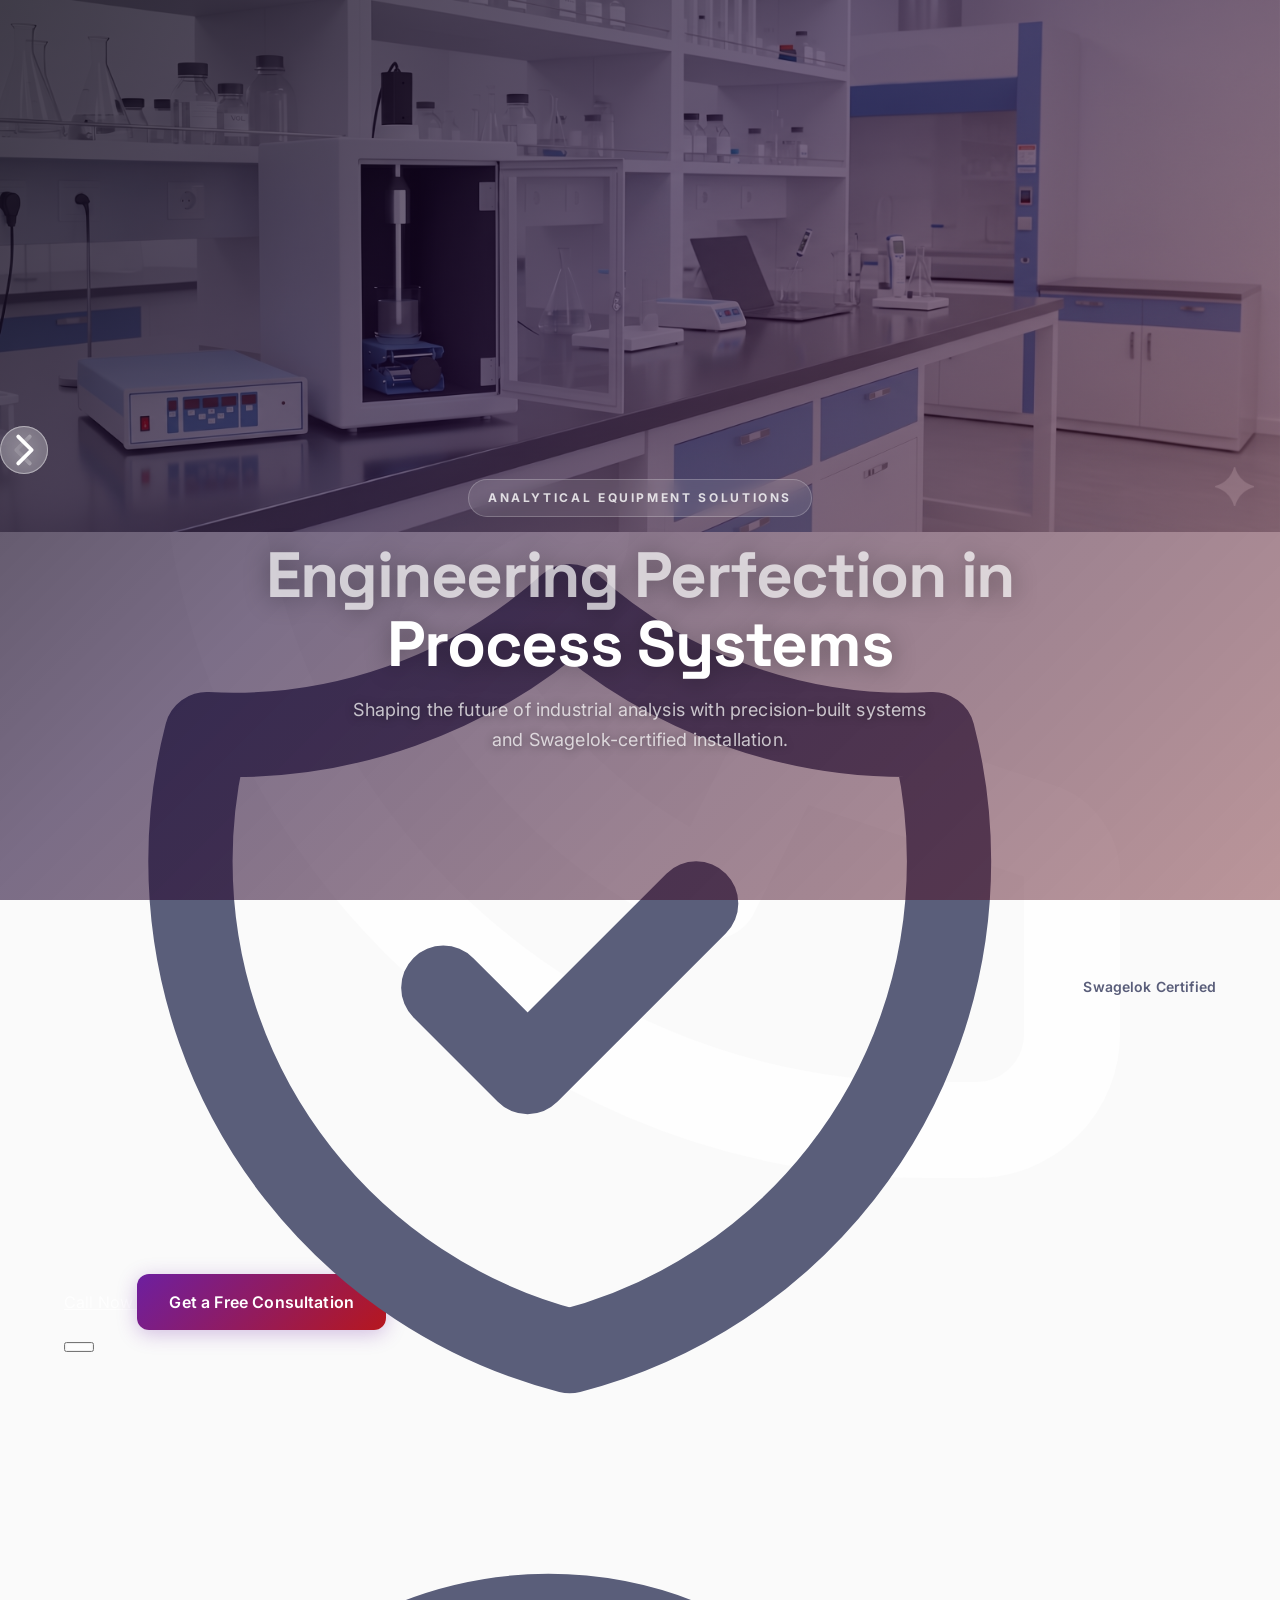
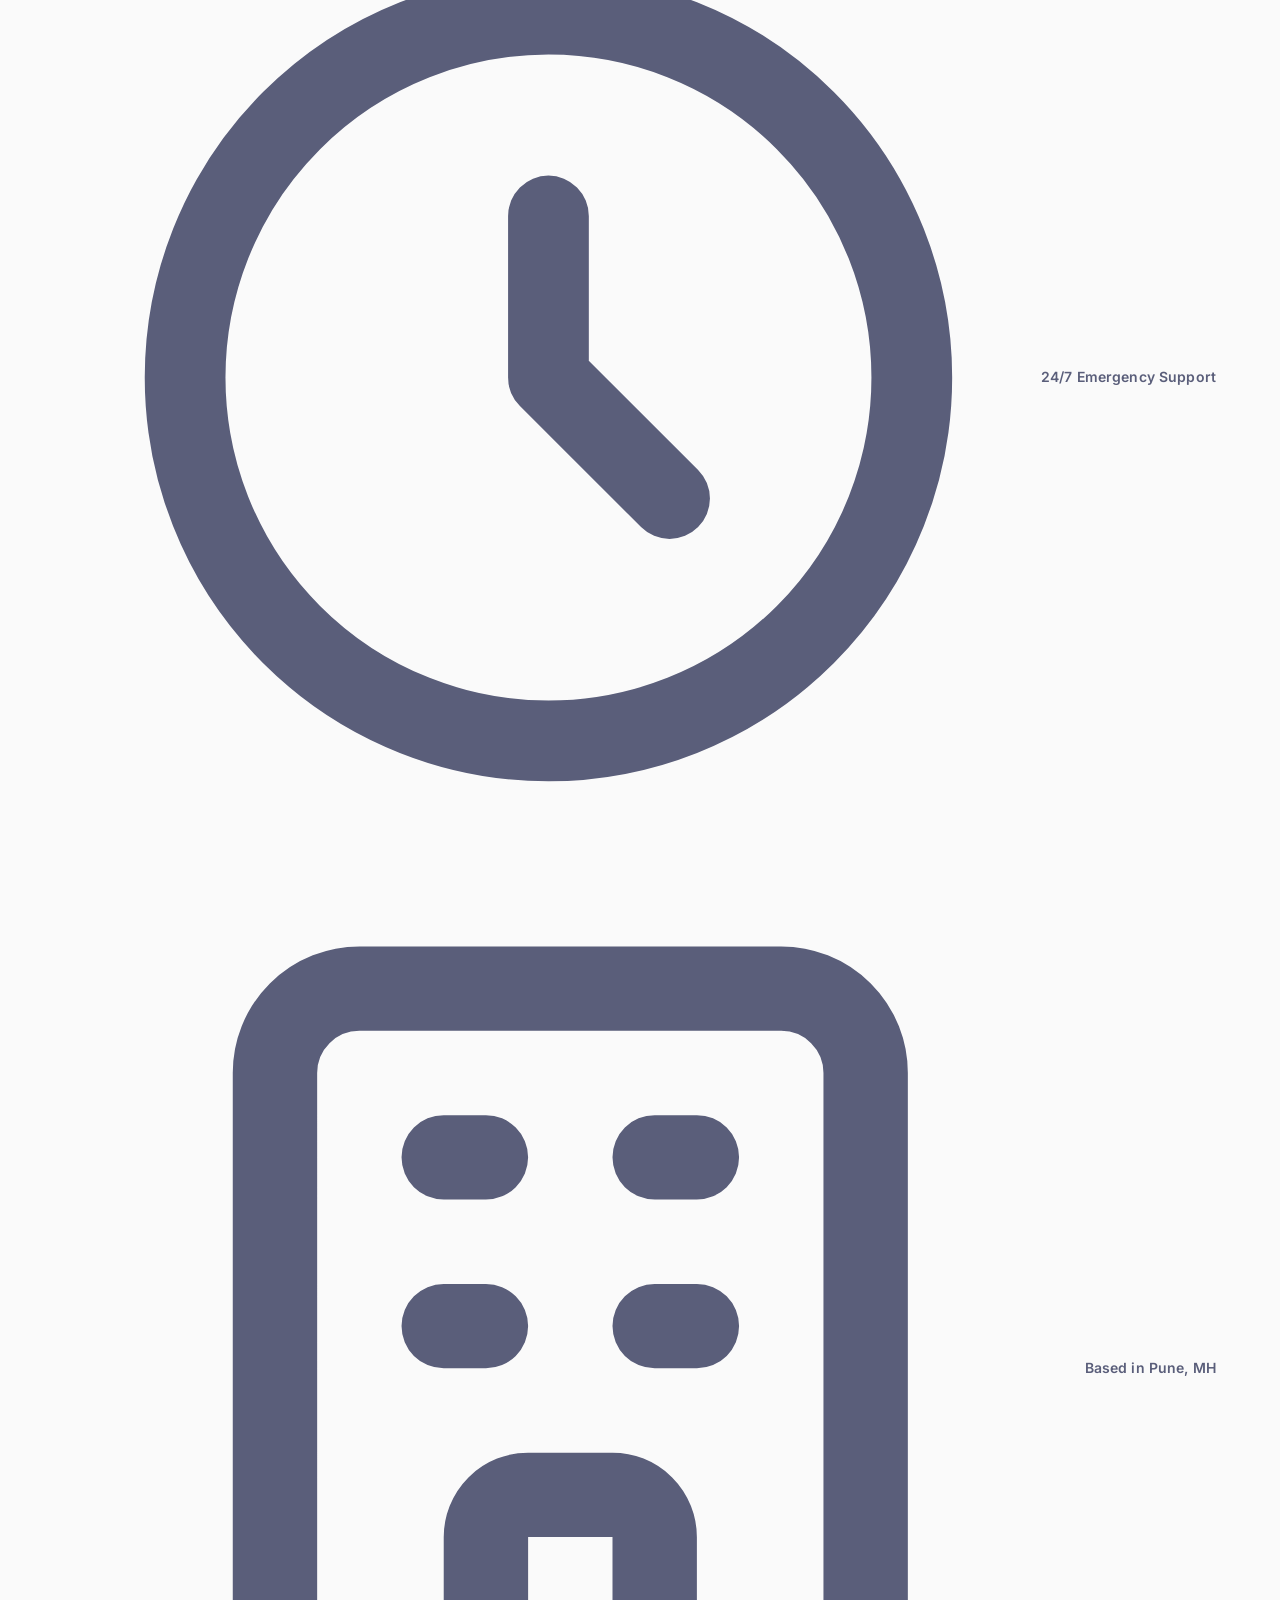
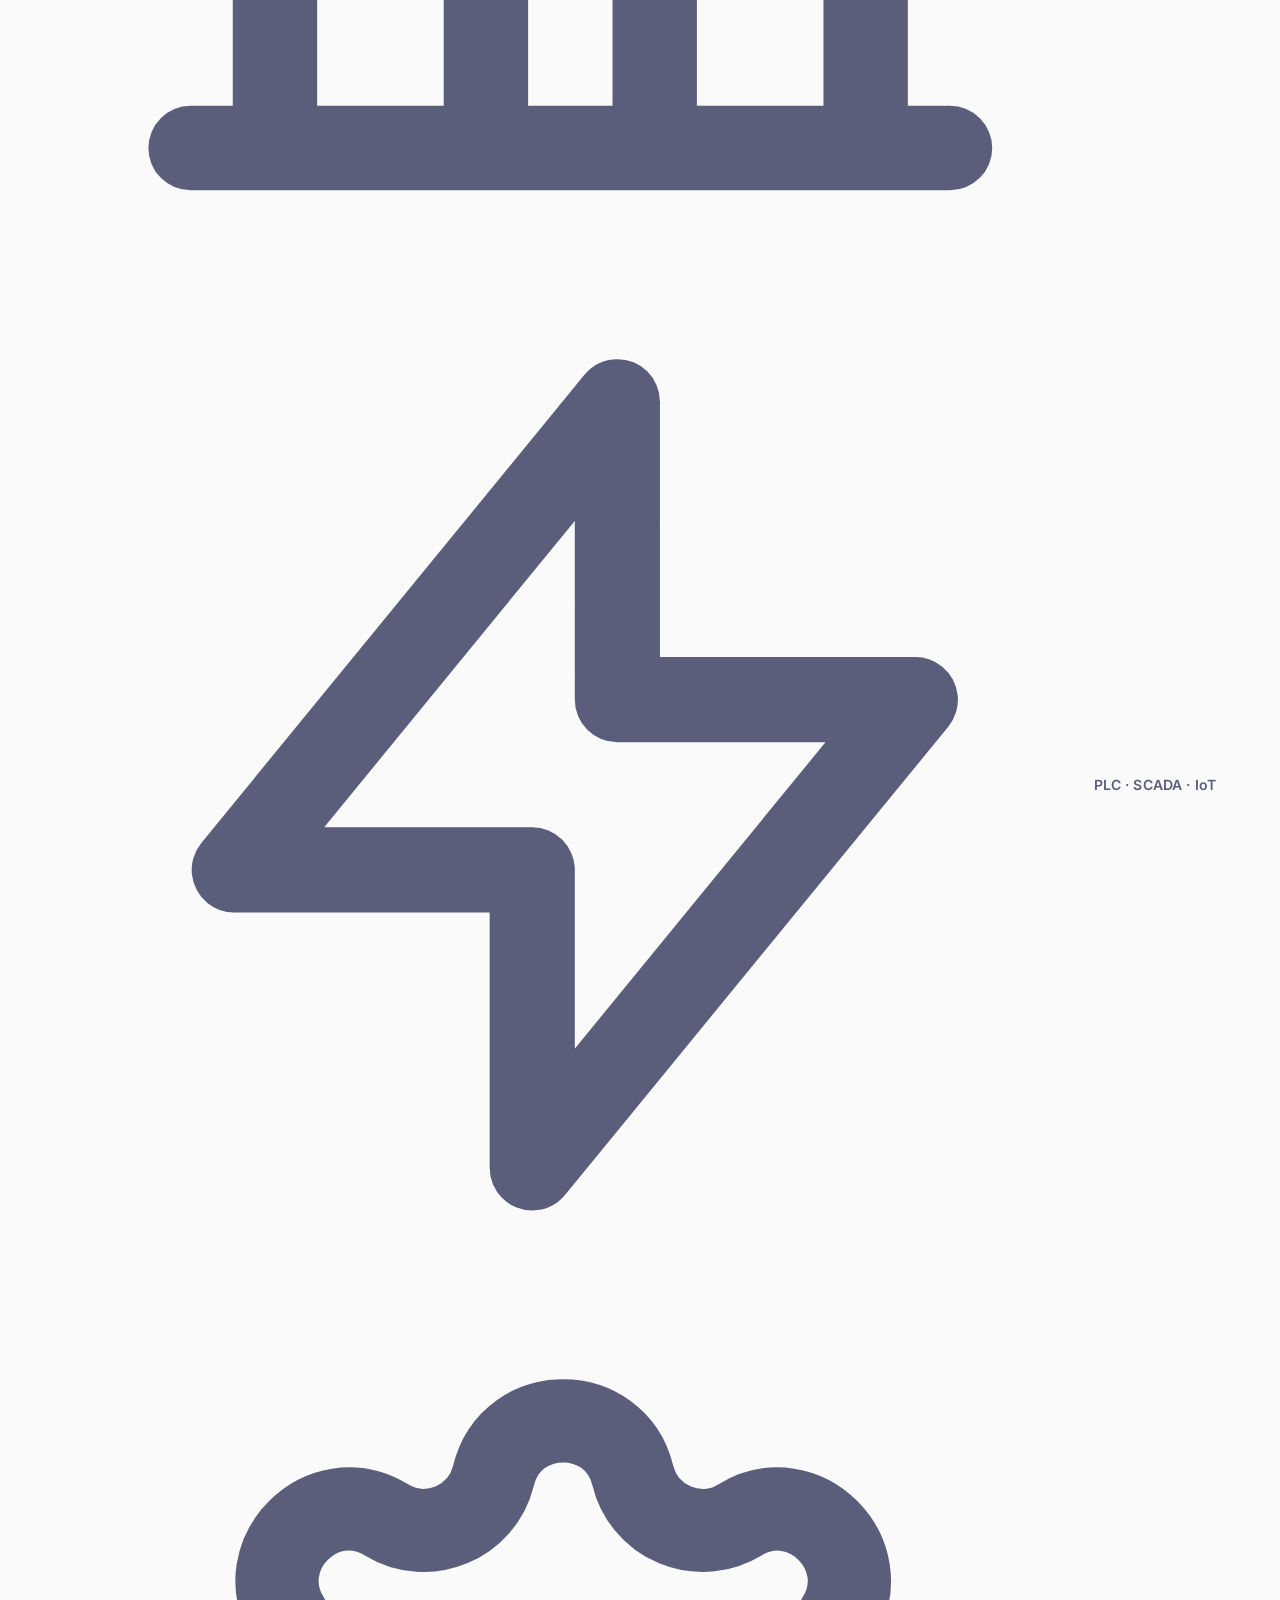
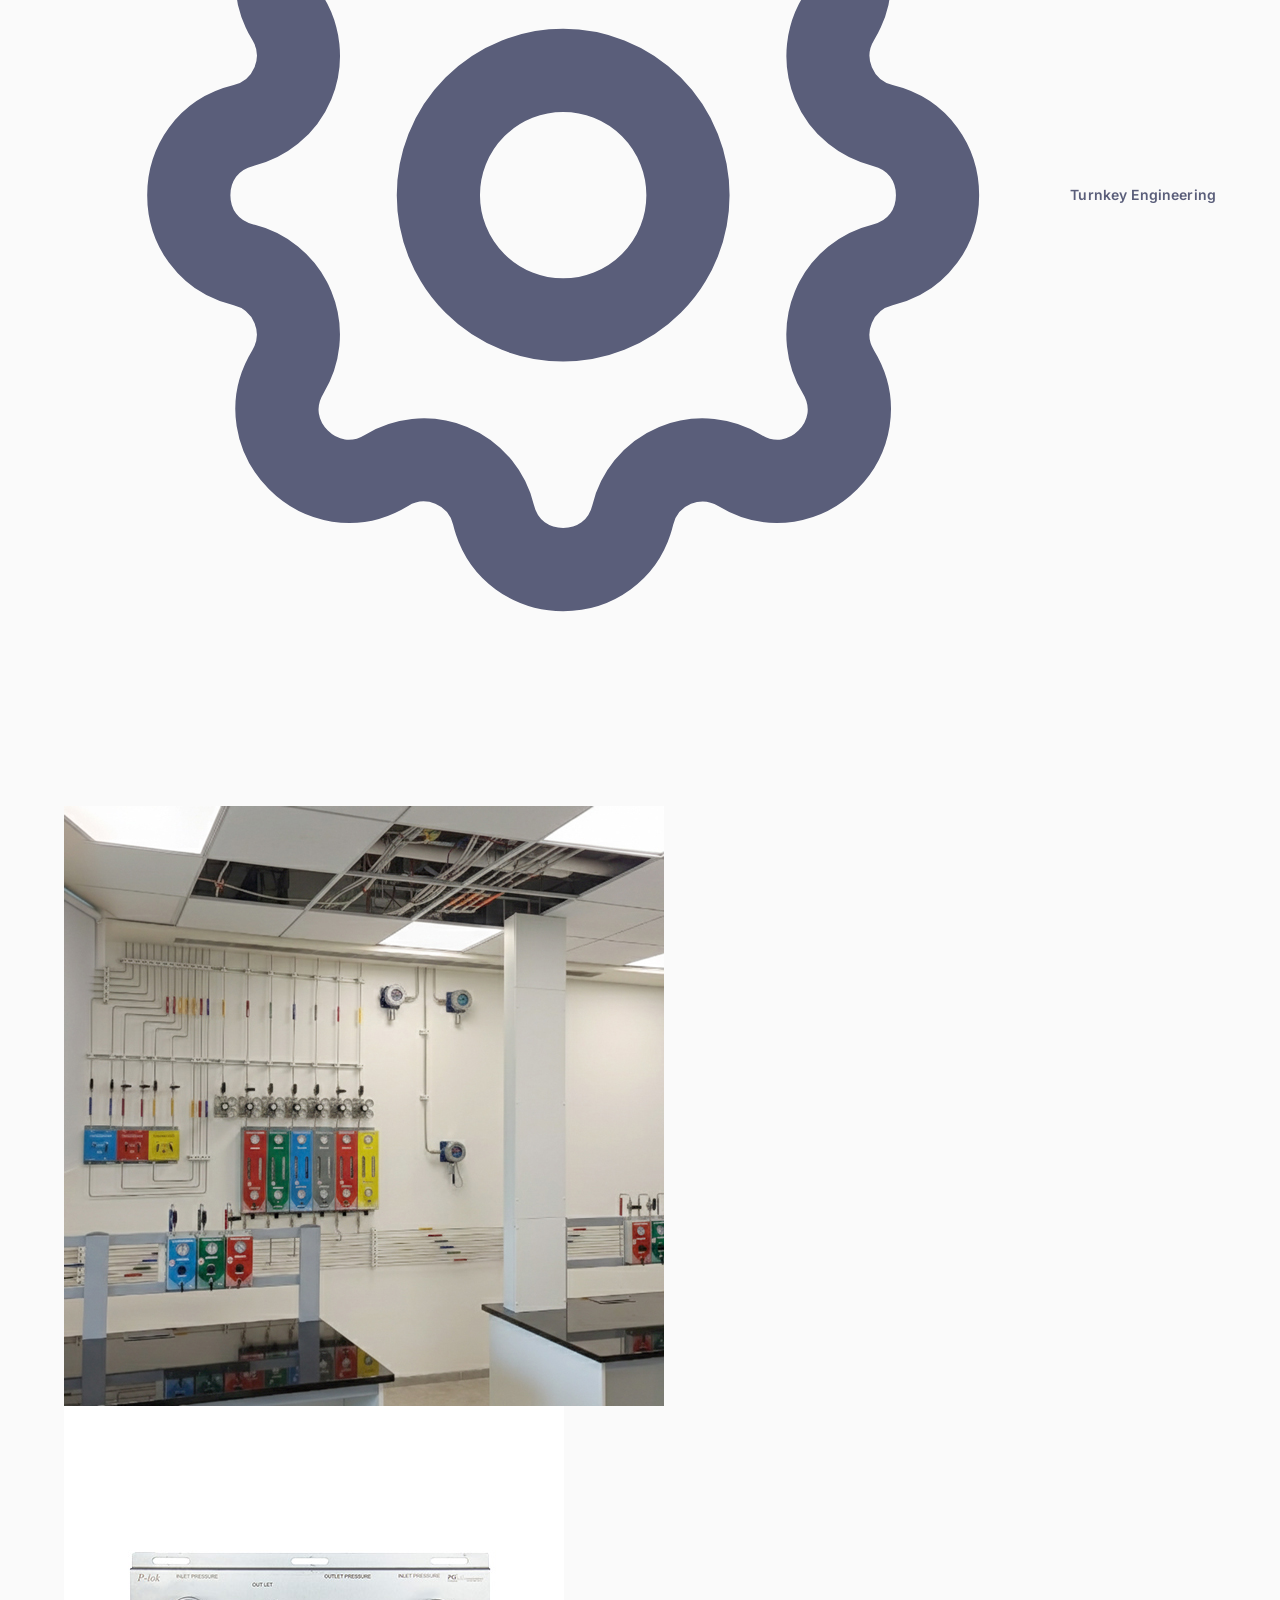
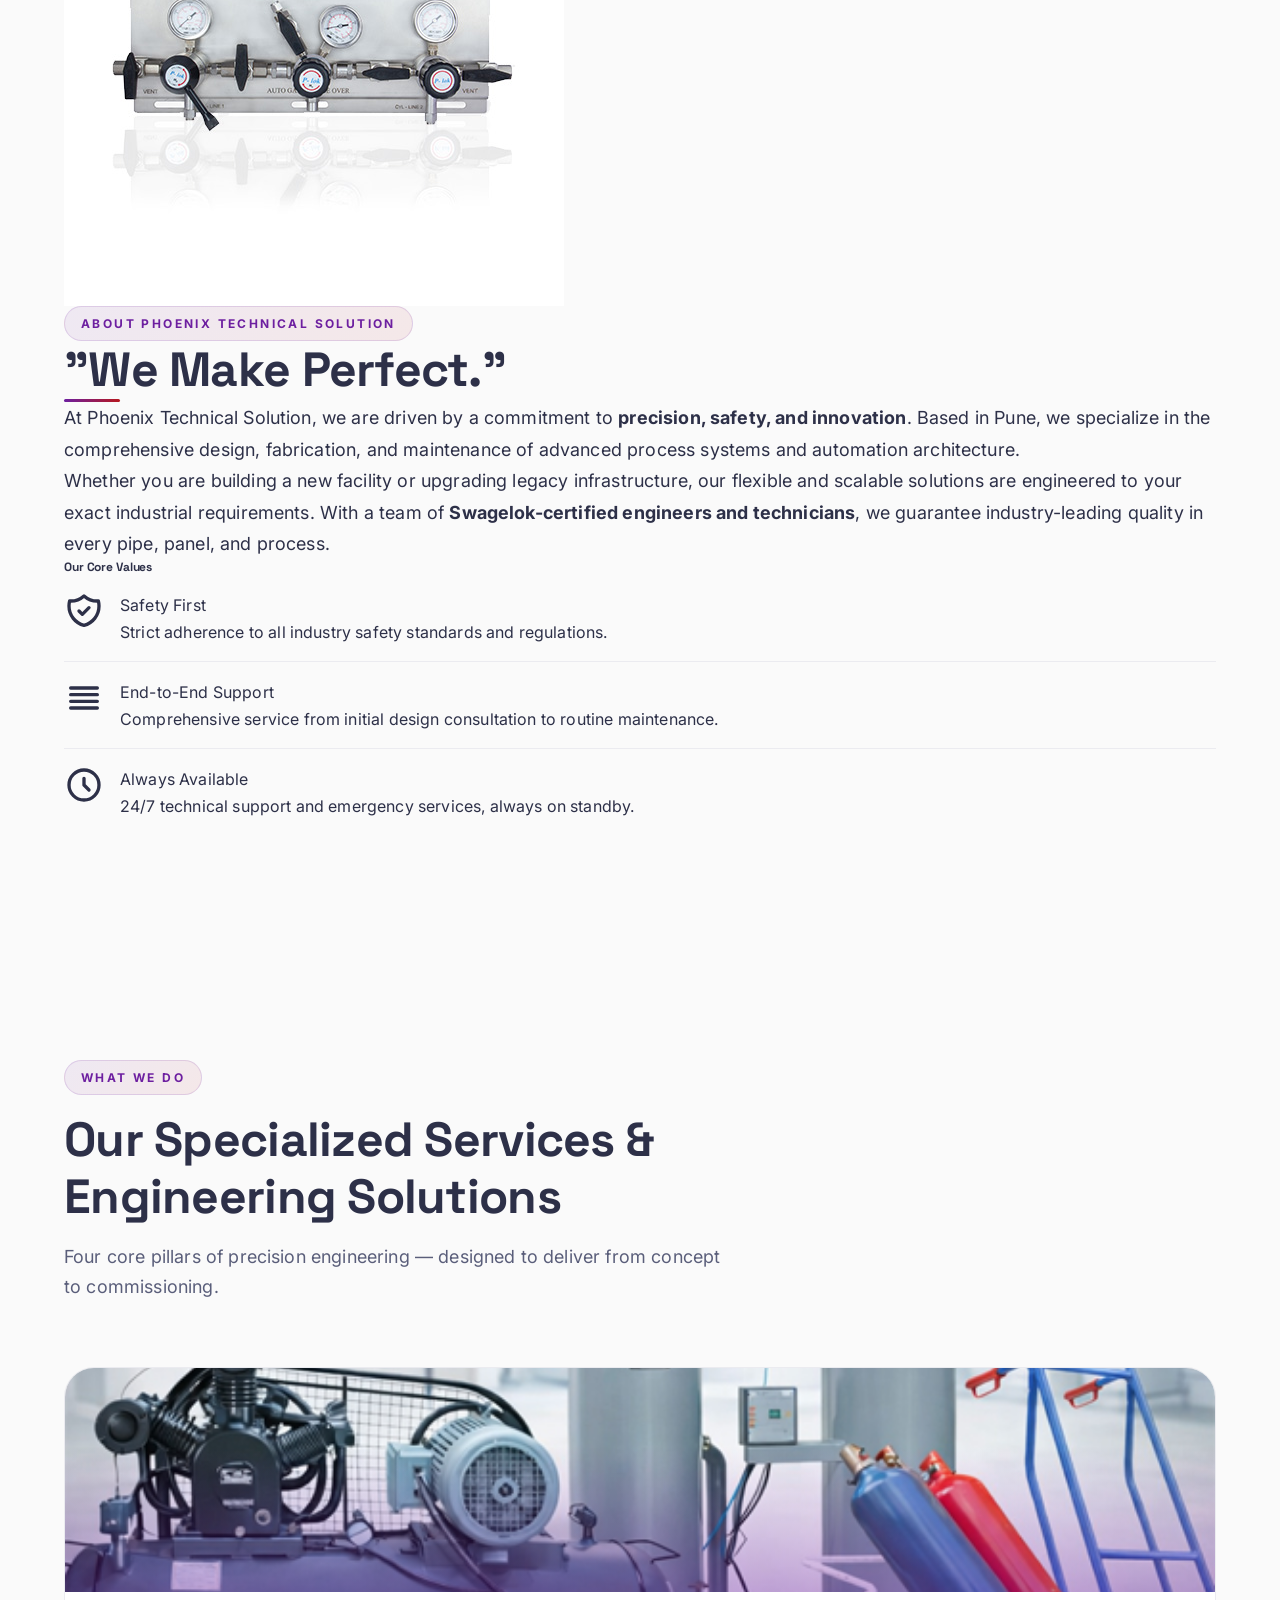
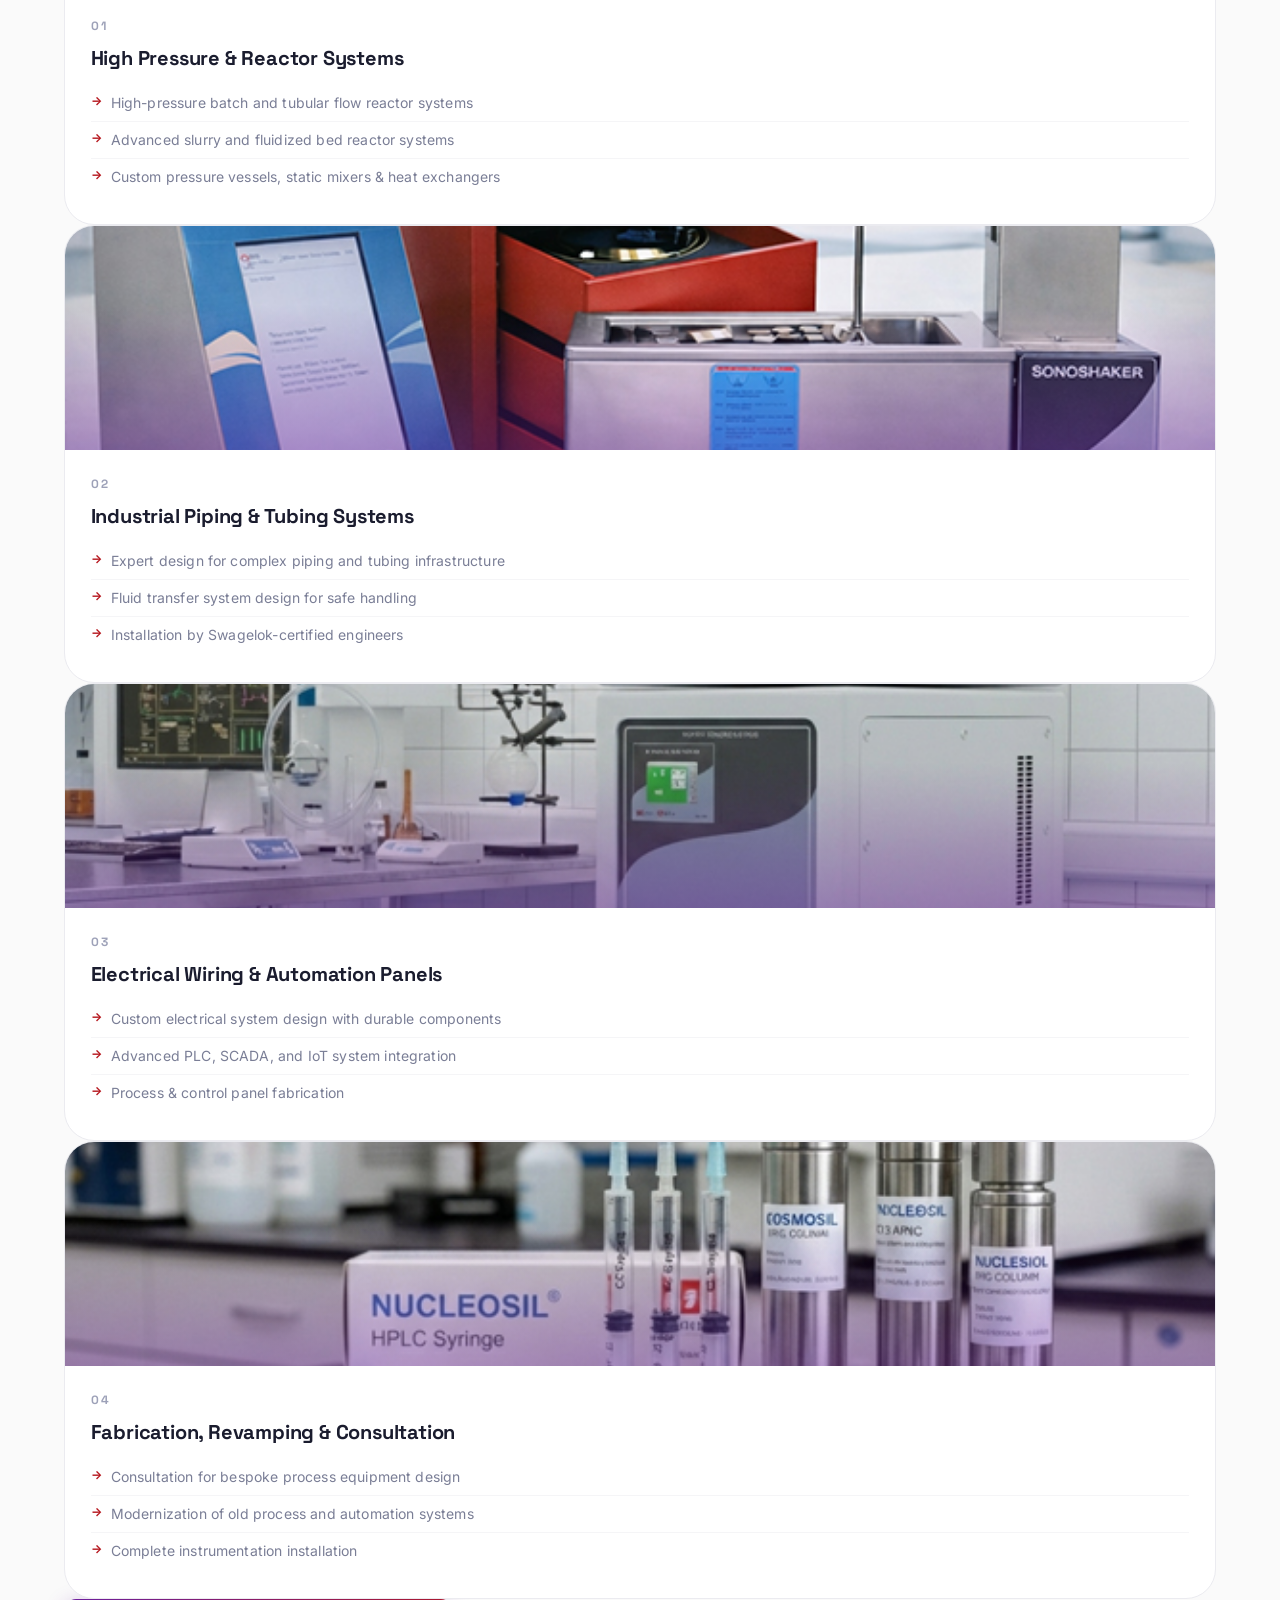
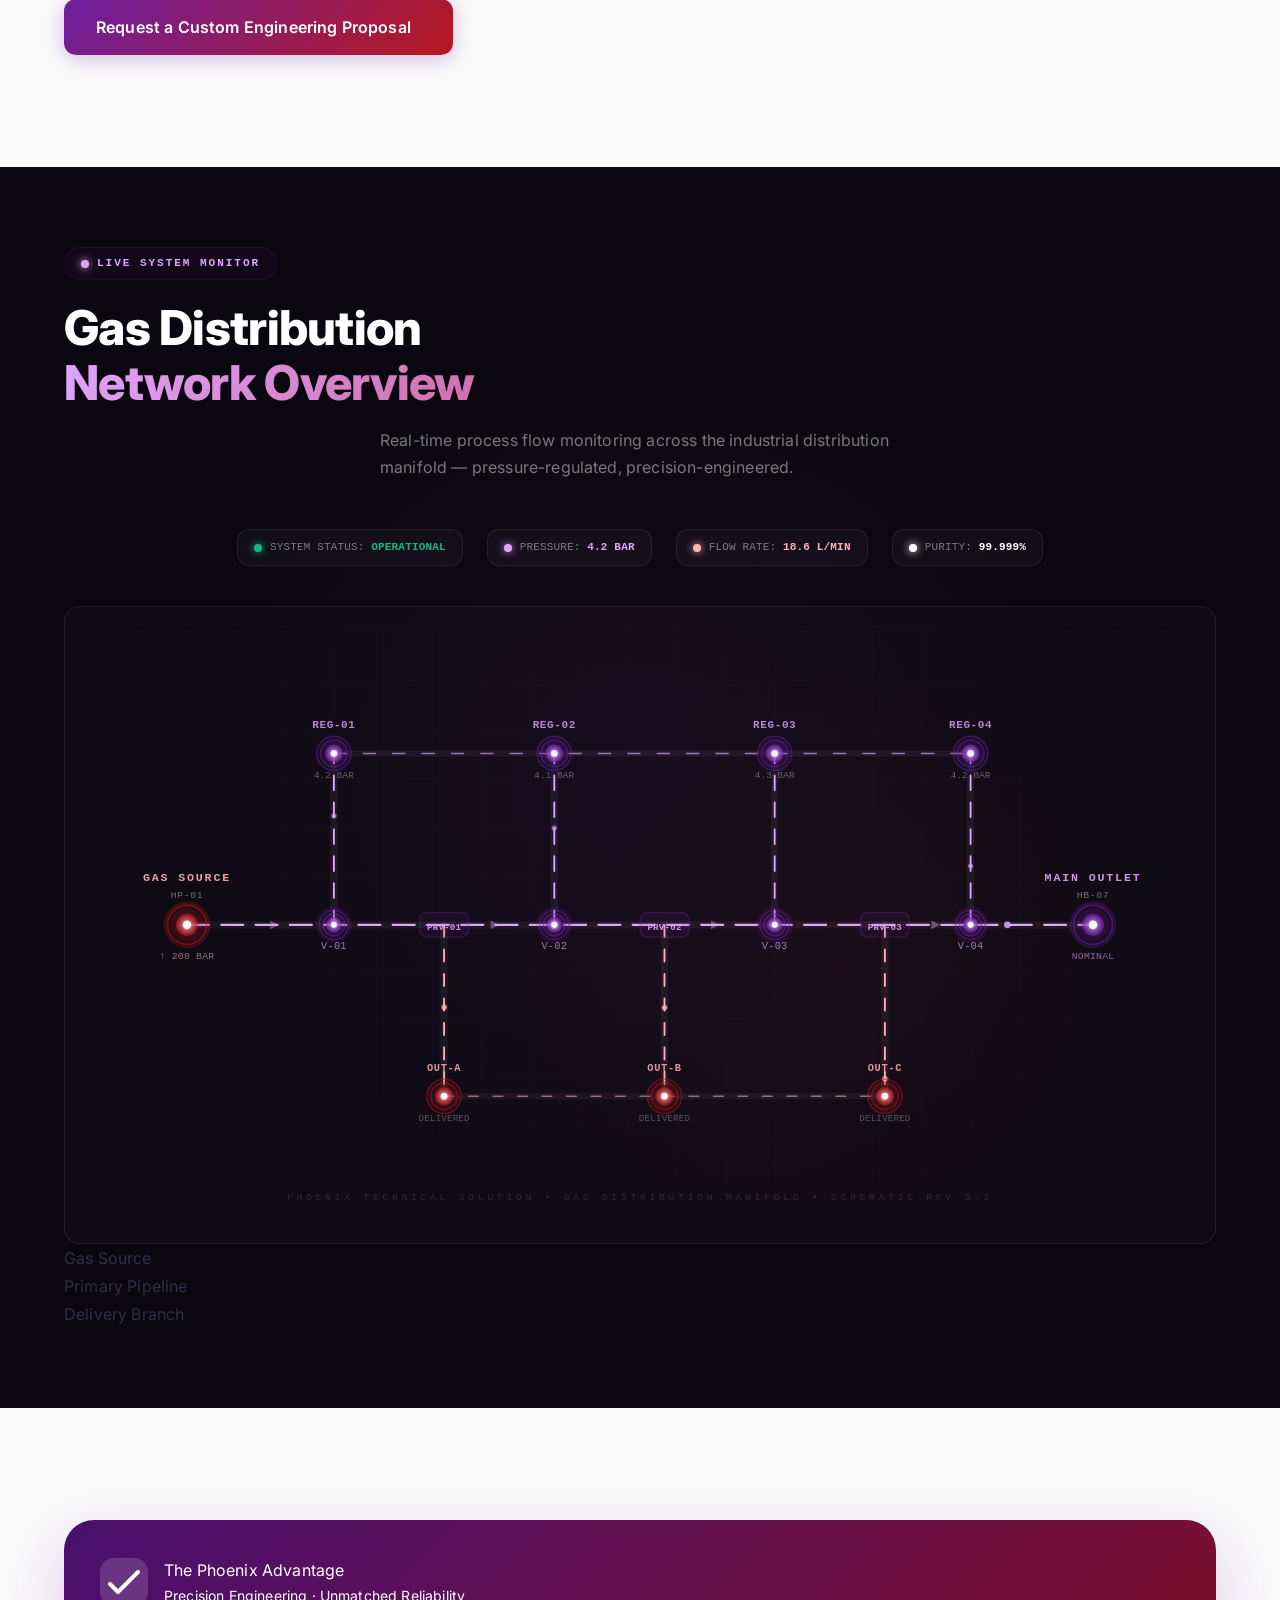
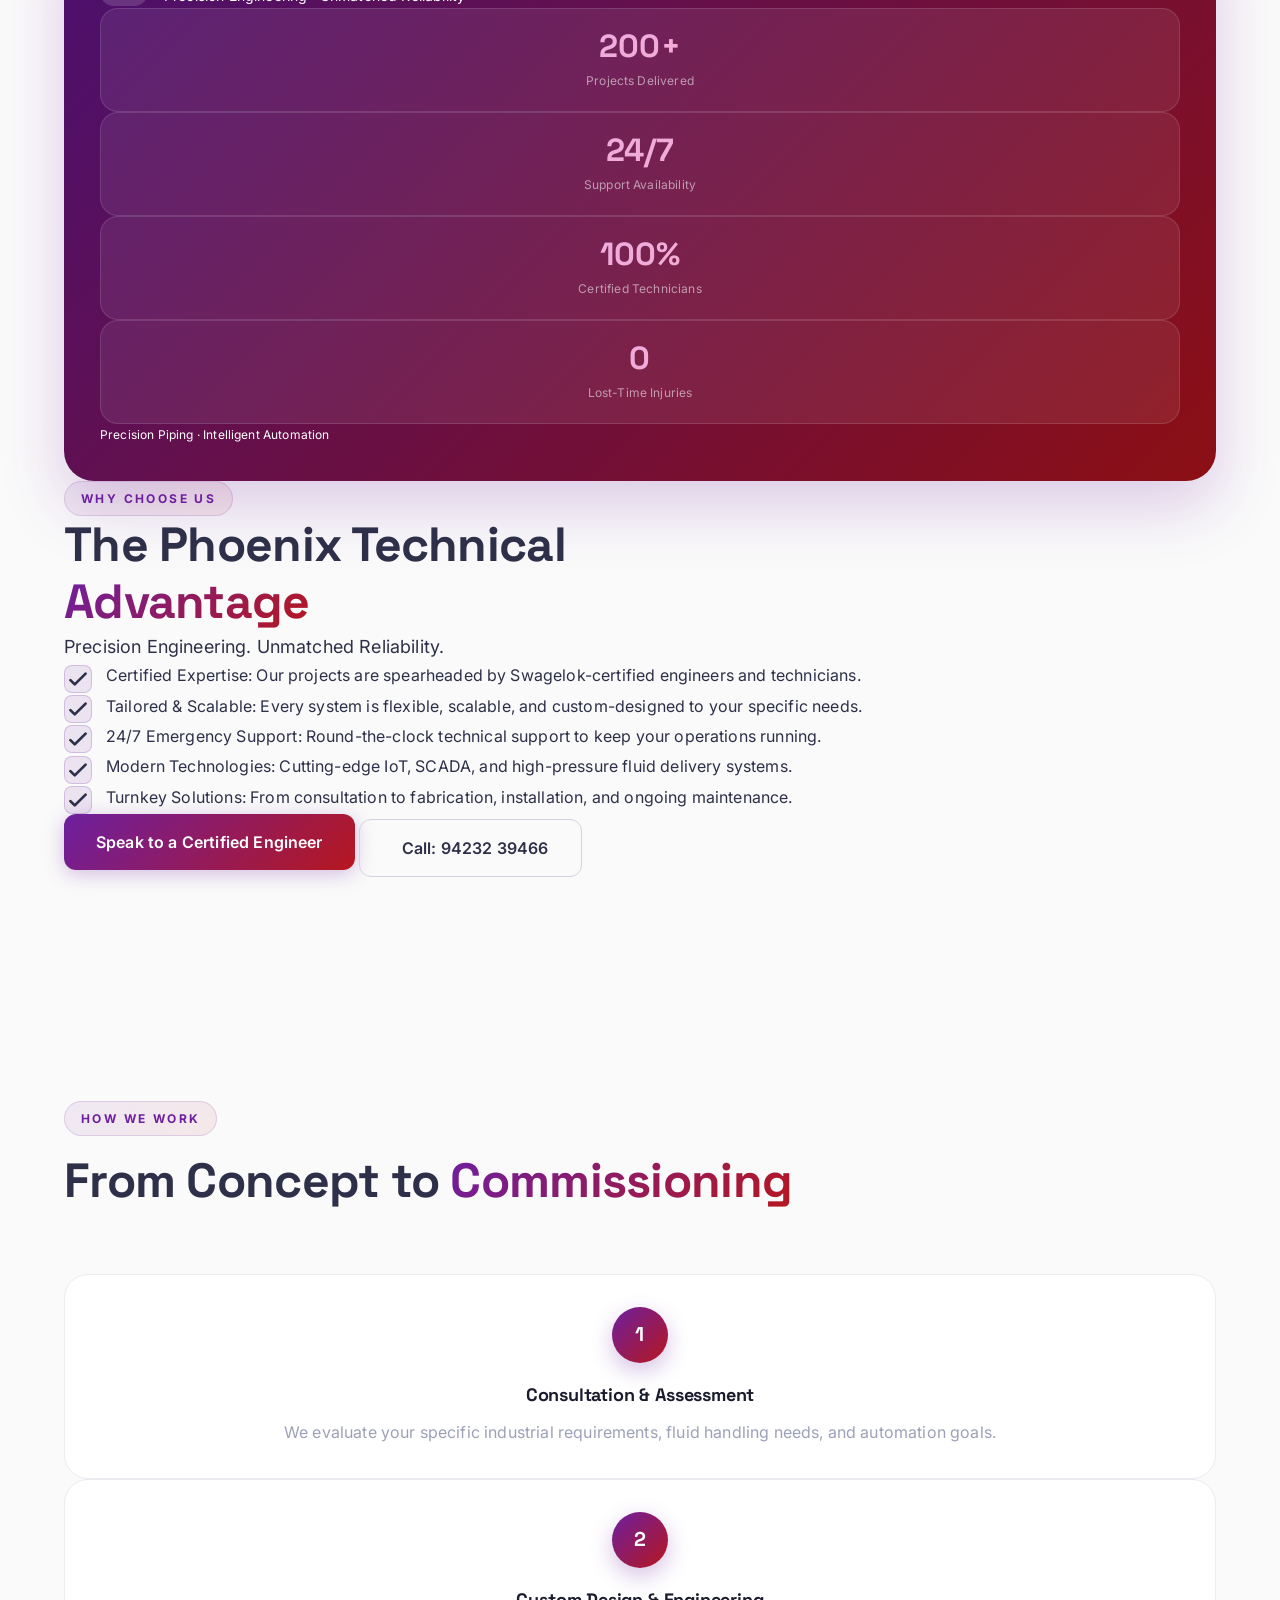
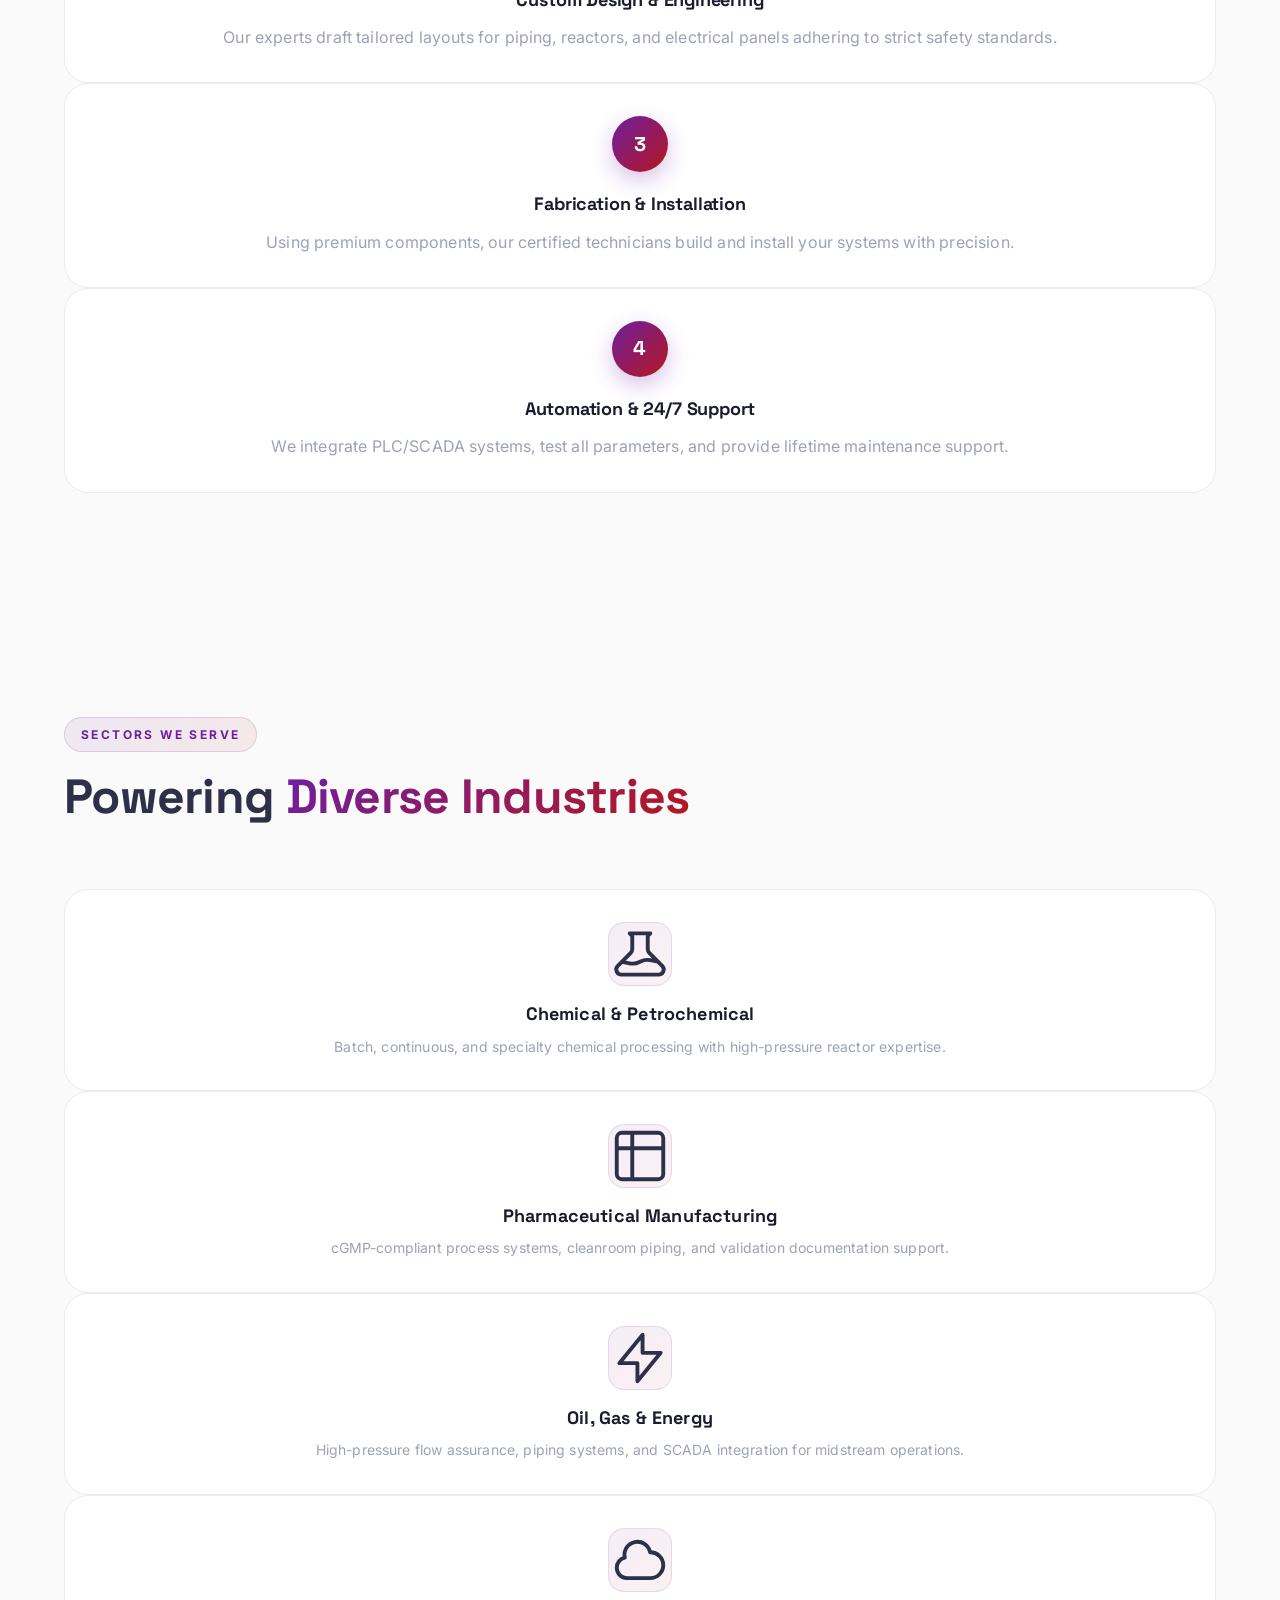
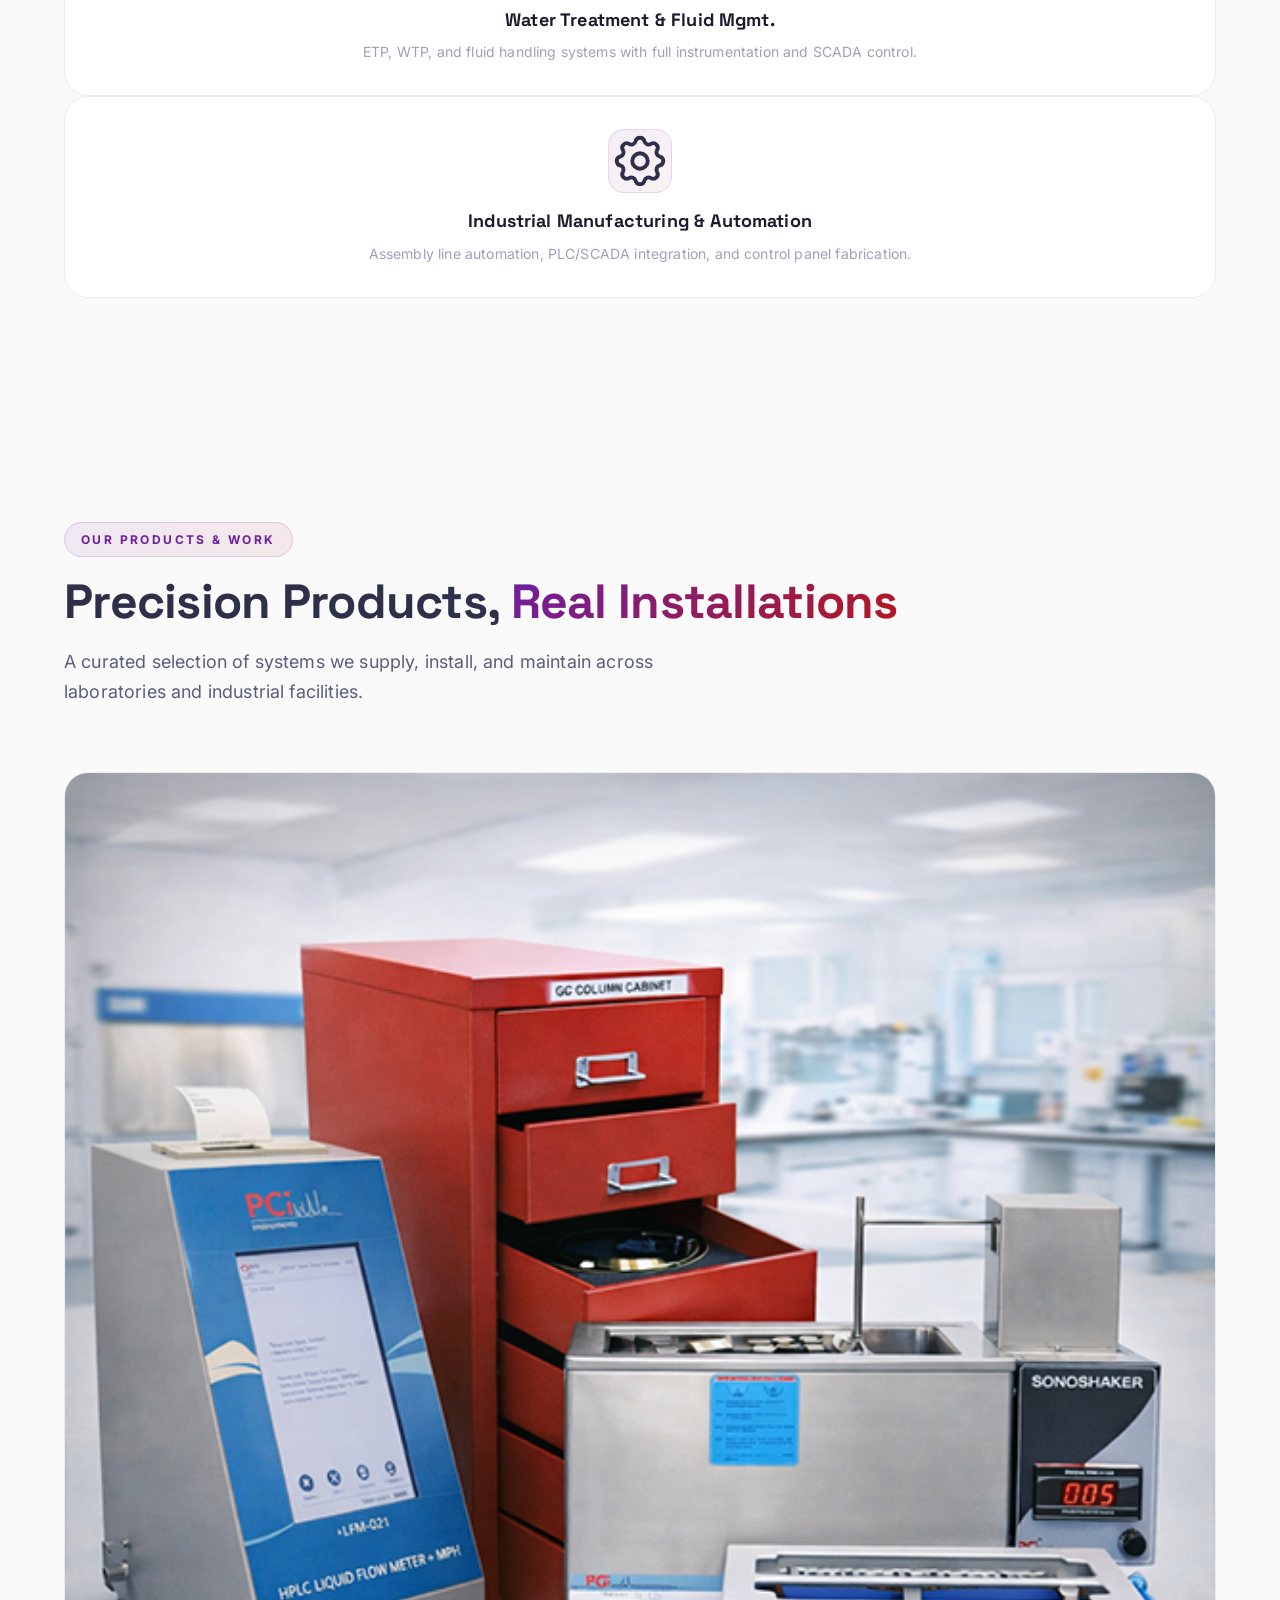
==== commit 405d2499: "Added forms funtional and with file acceptnce now we  are upto live" ====
--- a/index.html
+++ b/index.html
@@ -2093,12 +2093,24 @@
       gap: 16px;
     }
 
-    .trust-item {
-      padding: 16px 18px;
-      background: rgba(255, 255, 255, 0.08);
-      border-radius: 16px;
-      border: 1px solid rgba(255, 255, 255, 0.08);
-      backdrop-filter: blur(8px);
+    .trust-points .trust-item {
+      padding: 16px 20px;
+      background: rgba(255, 255, 255, 0.06);
+      border-radius: 14px;
+      border: 1px solid rgba(255, 255, 255, 0.15);
+      backdrop-filter: blur(12px);
+      -webkit-backdrop-filter: blur(12px);
+      color: #ffffff !important;
+      font-size: 16px !important;
+      font-weight: 500;
+      letter-spacing: 0.3px;
+      box-shadow: 0 4px 20px rgba(0, 0, 0, 0.1);
+      transition: background 0.3s, transform 0.3s;
+    }
+    
+    .trust-points .trust-item:hover {
+      background: rgba(255, 255, 255, 0.12);
+      transform: translateY(-2px);
     }
 
     .contact-details {
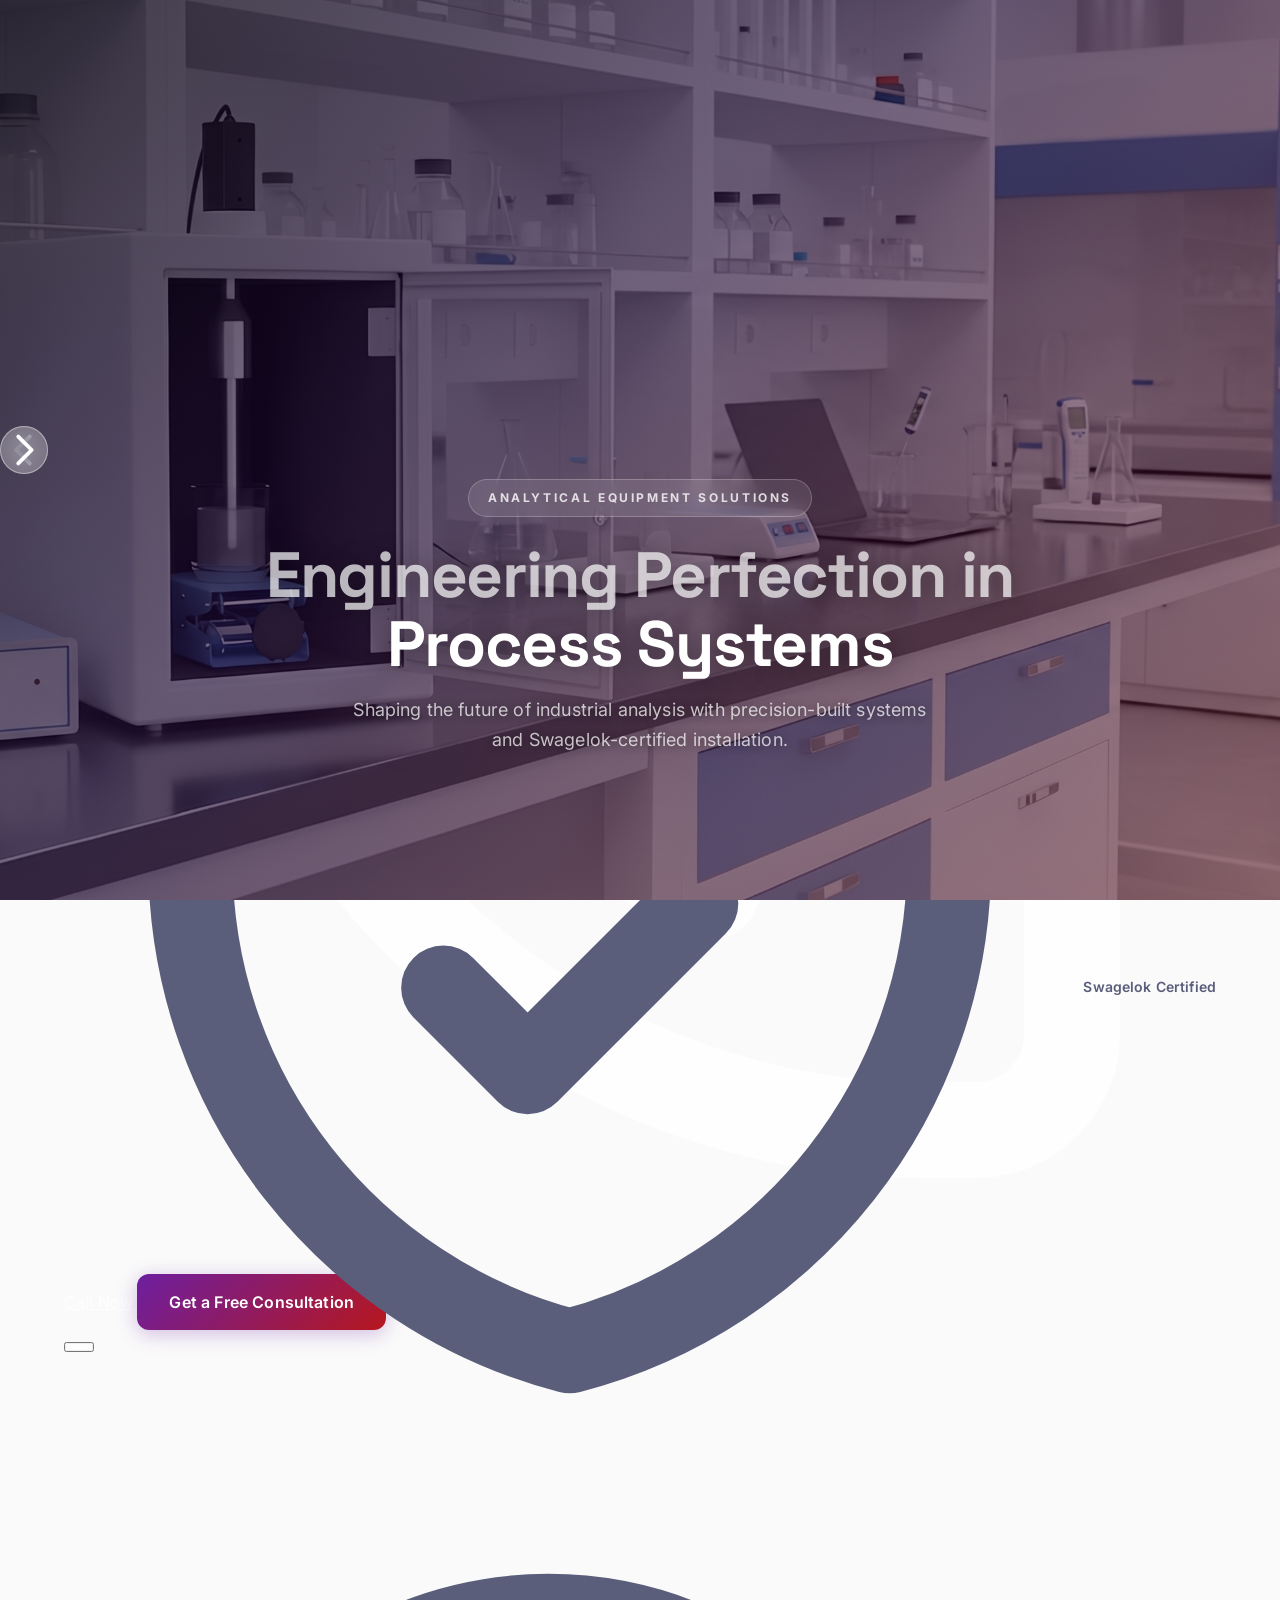
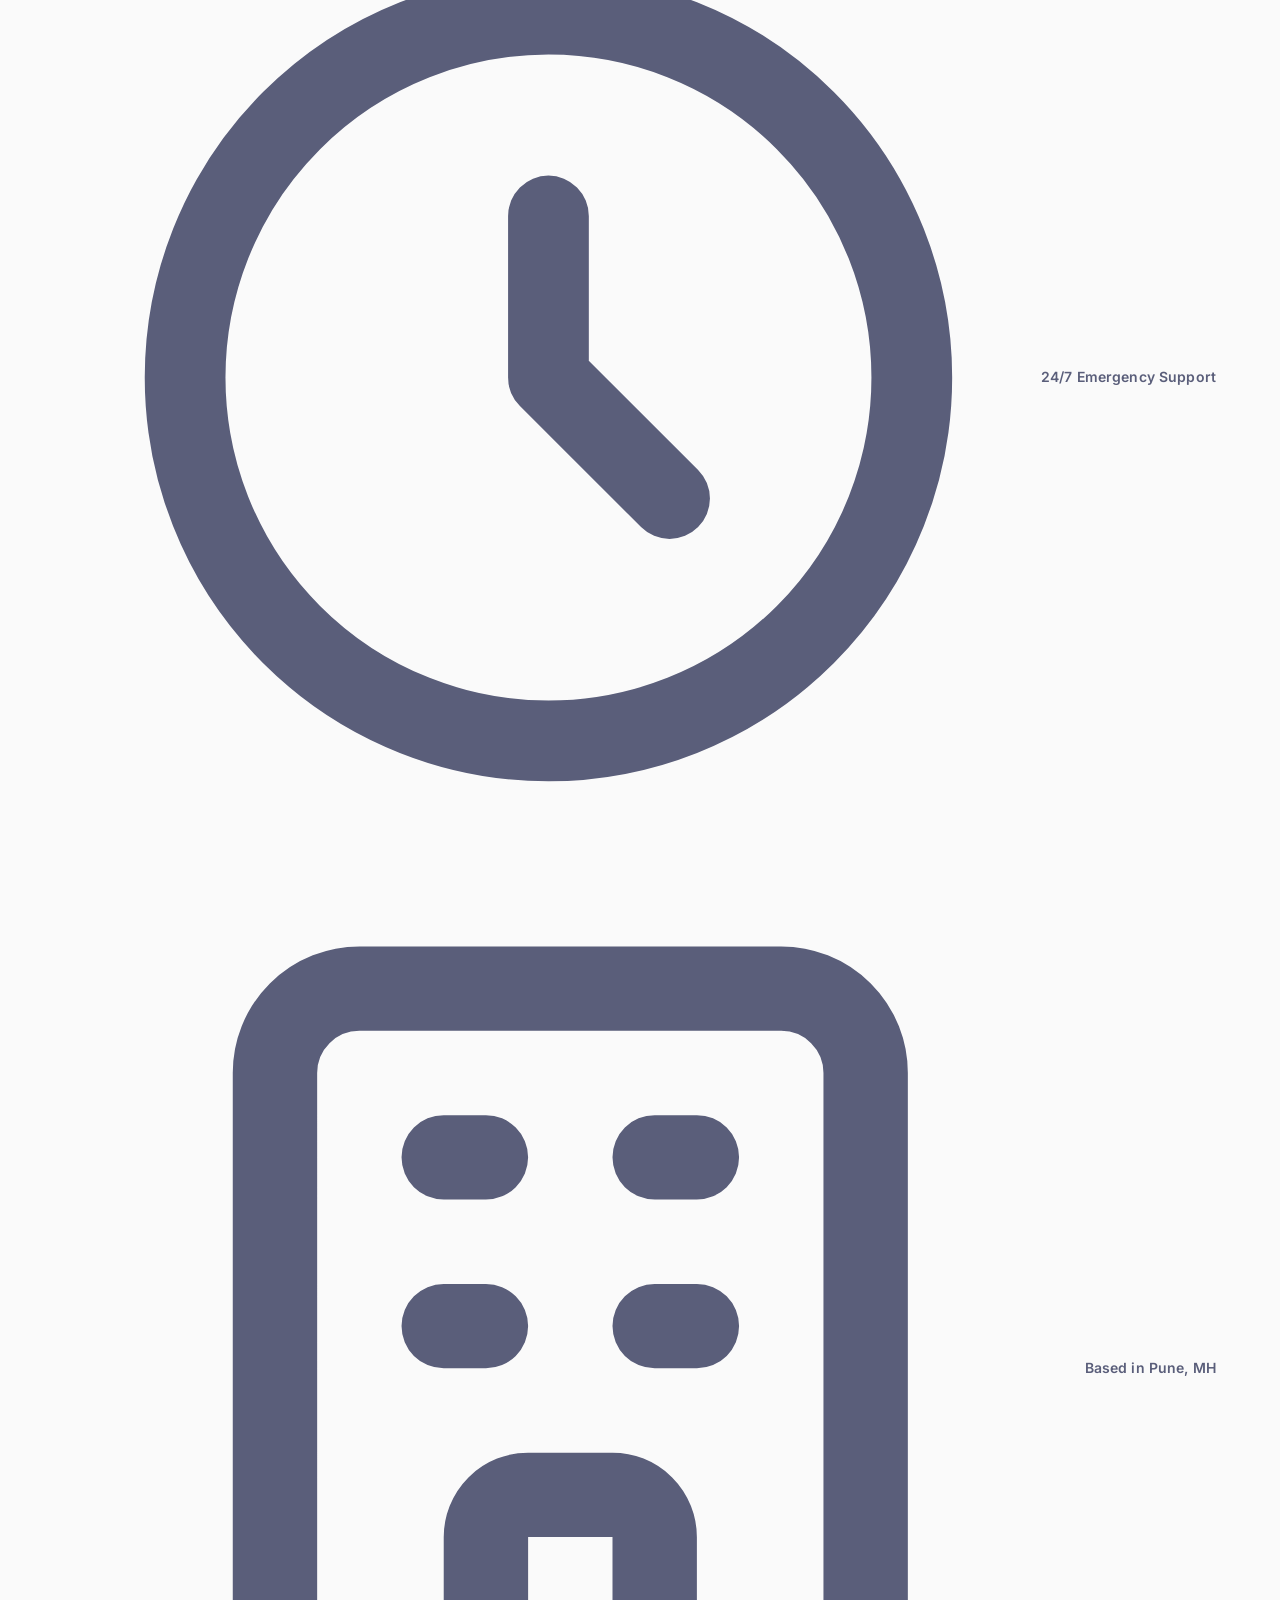
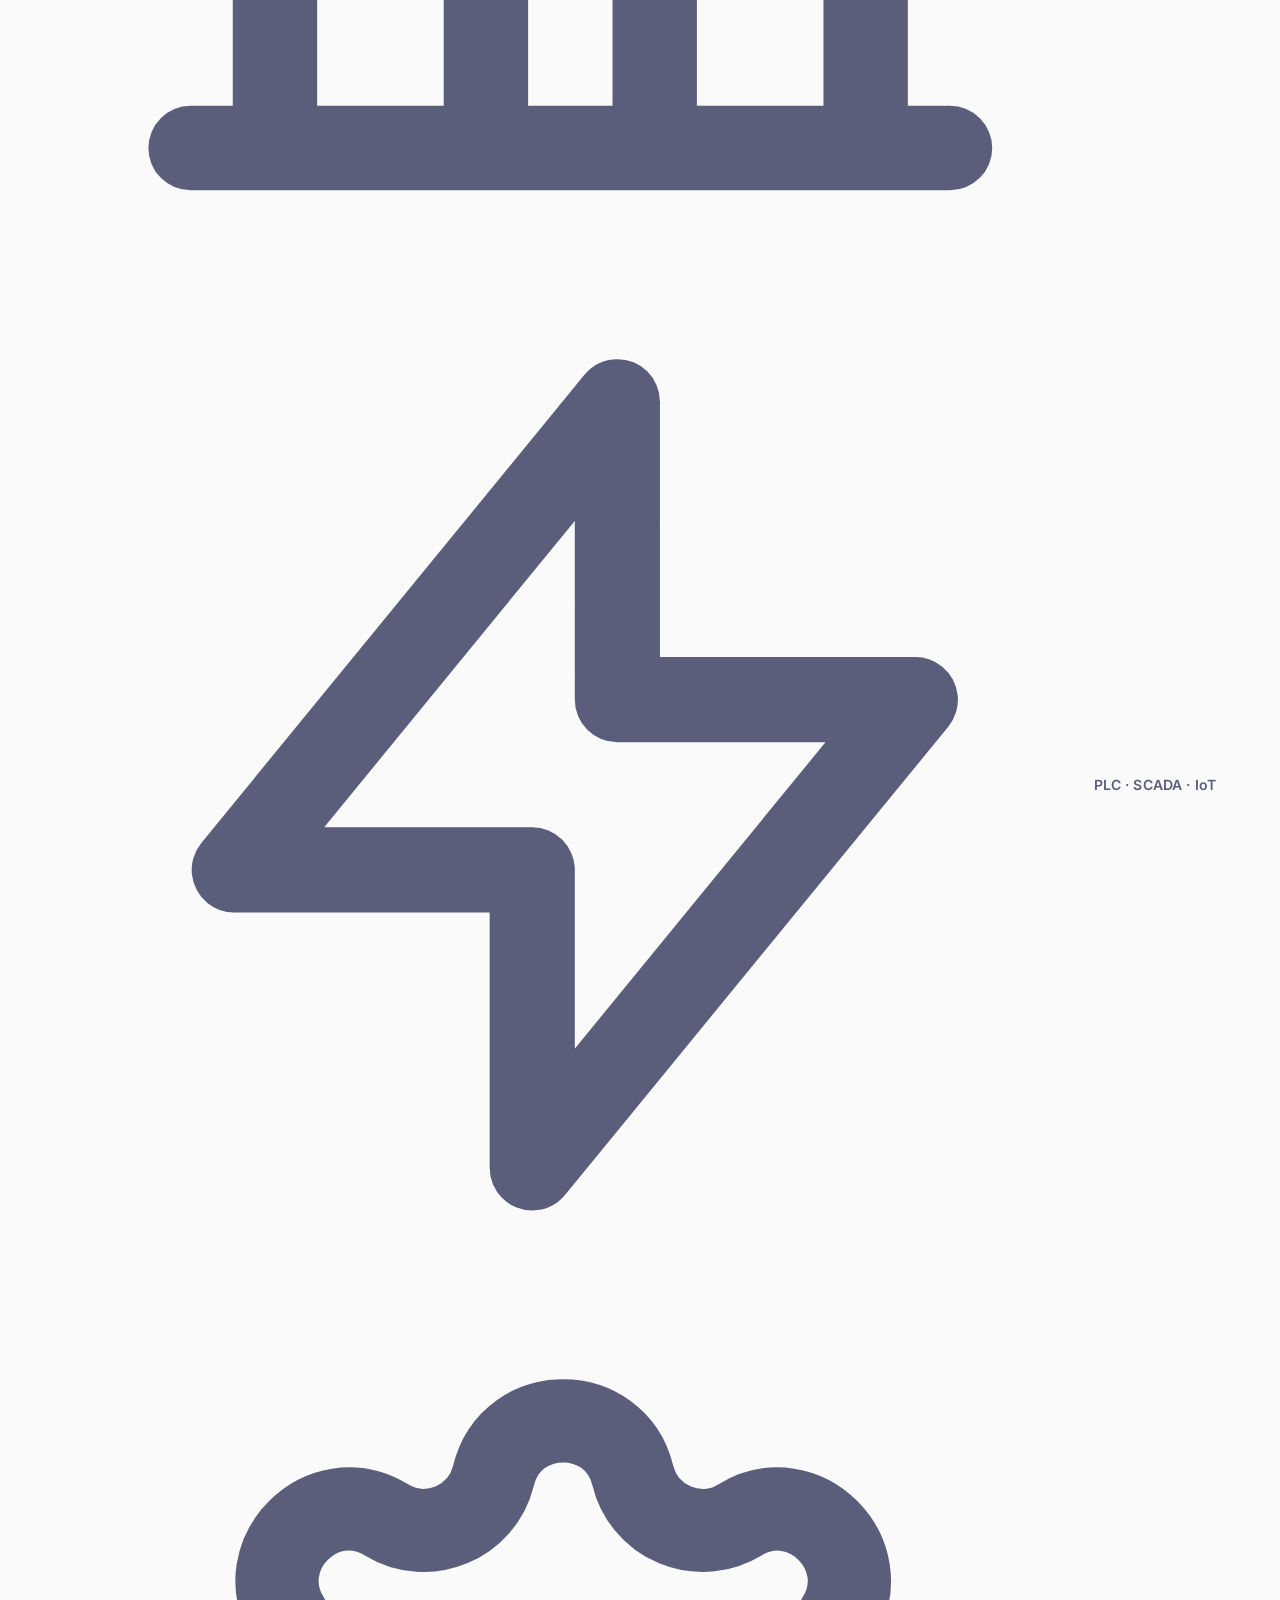
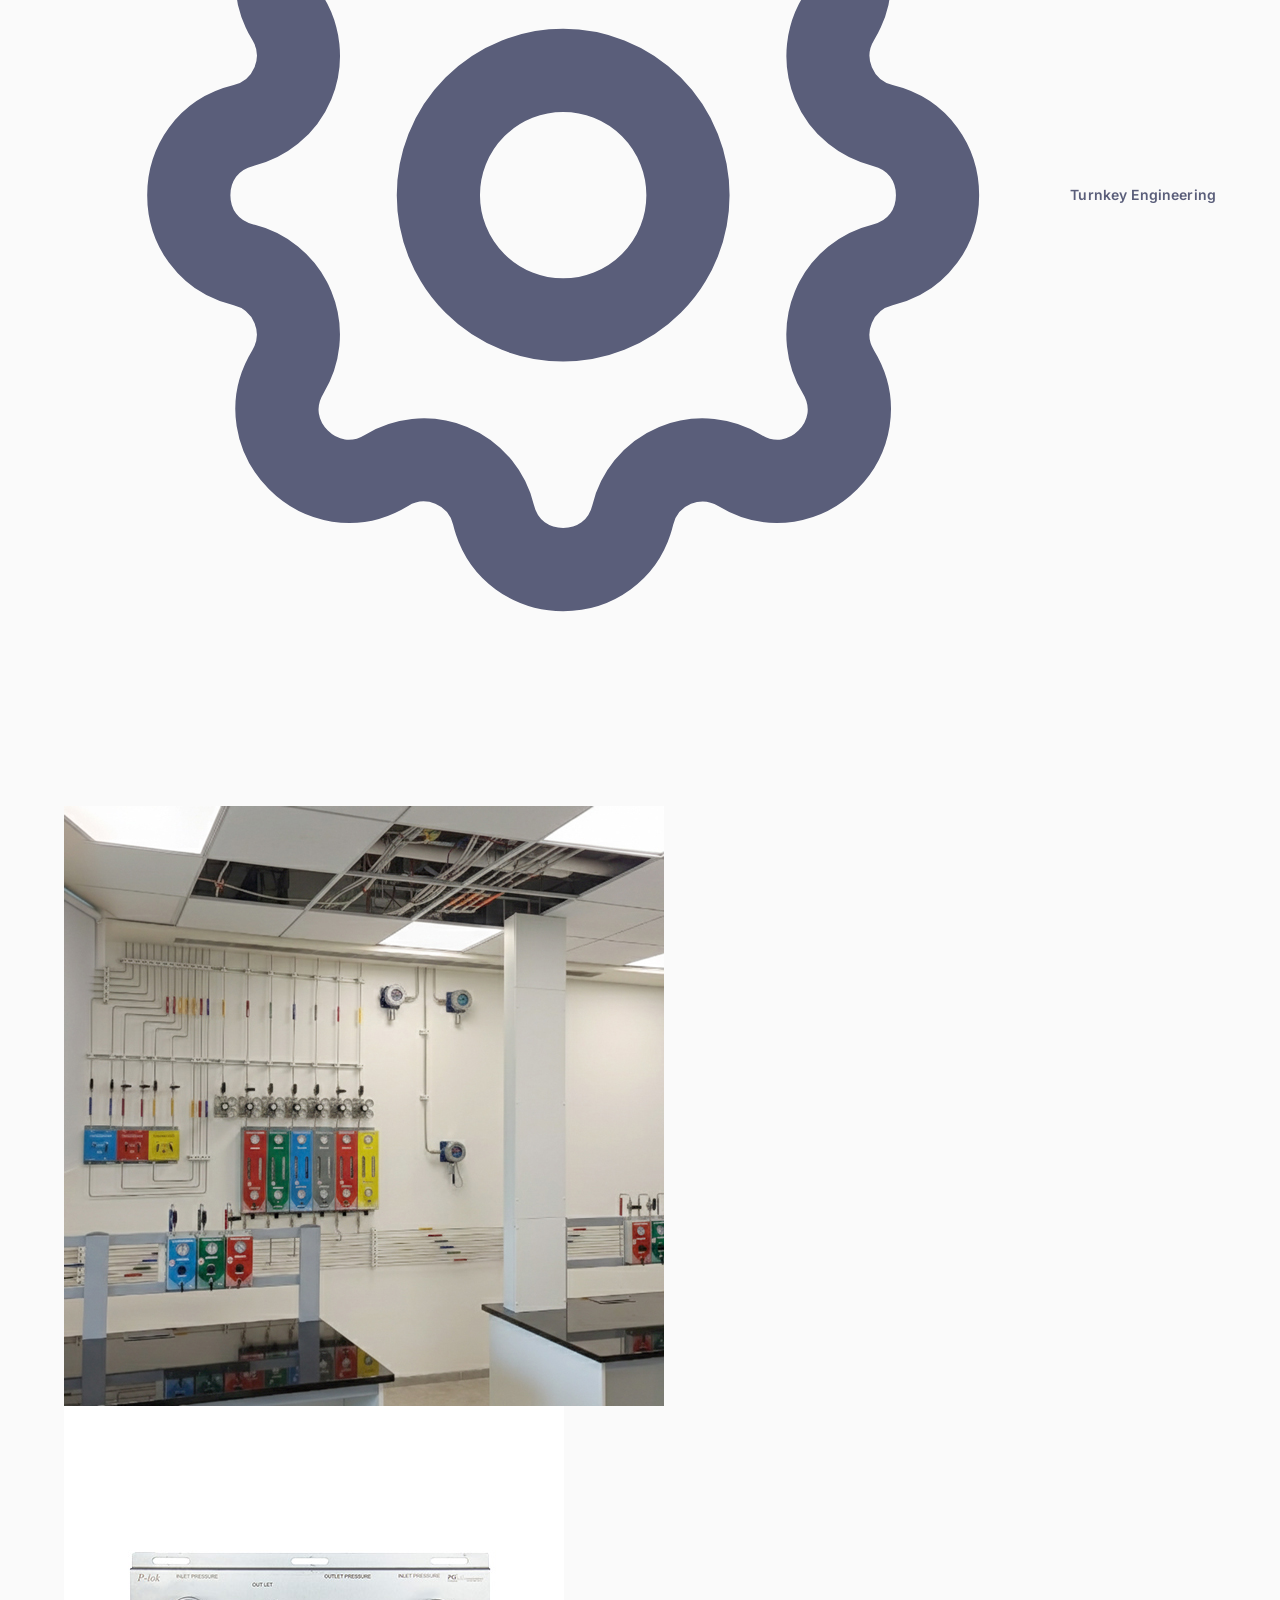
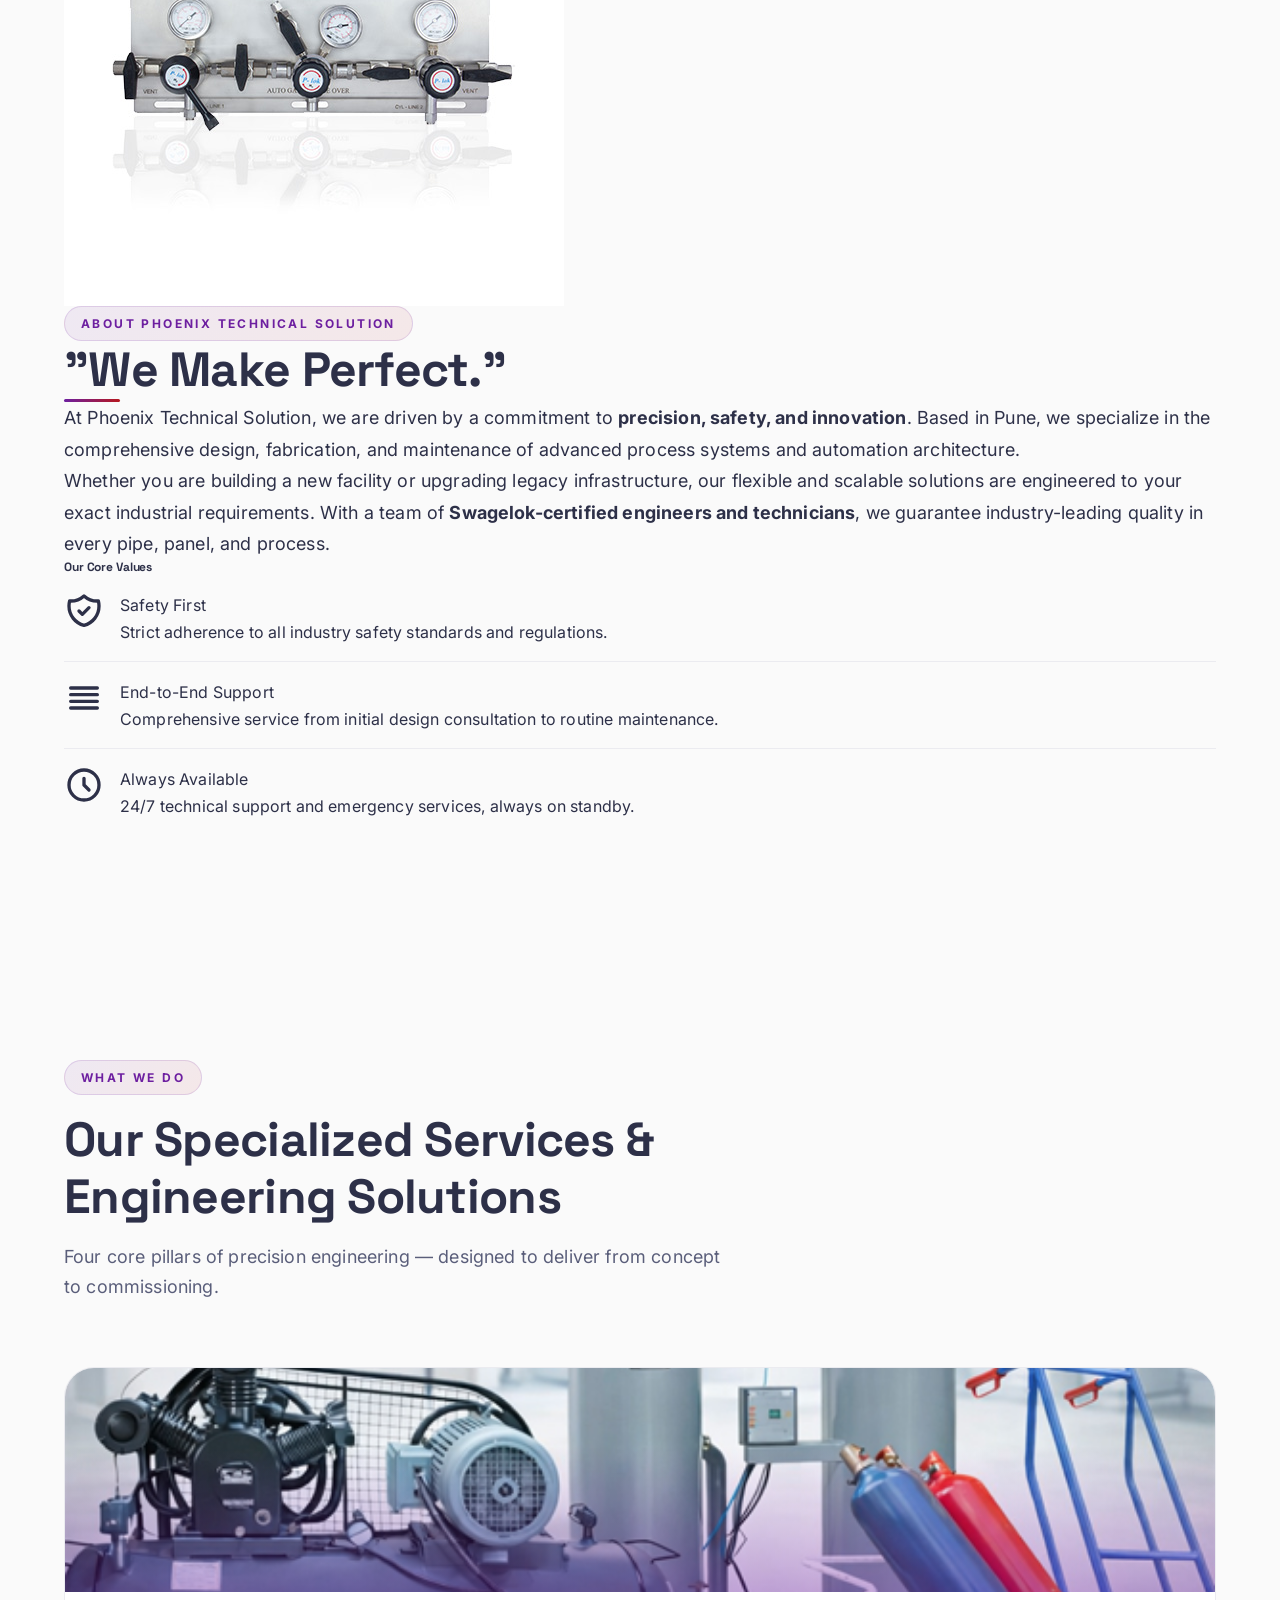
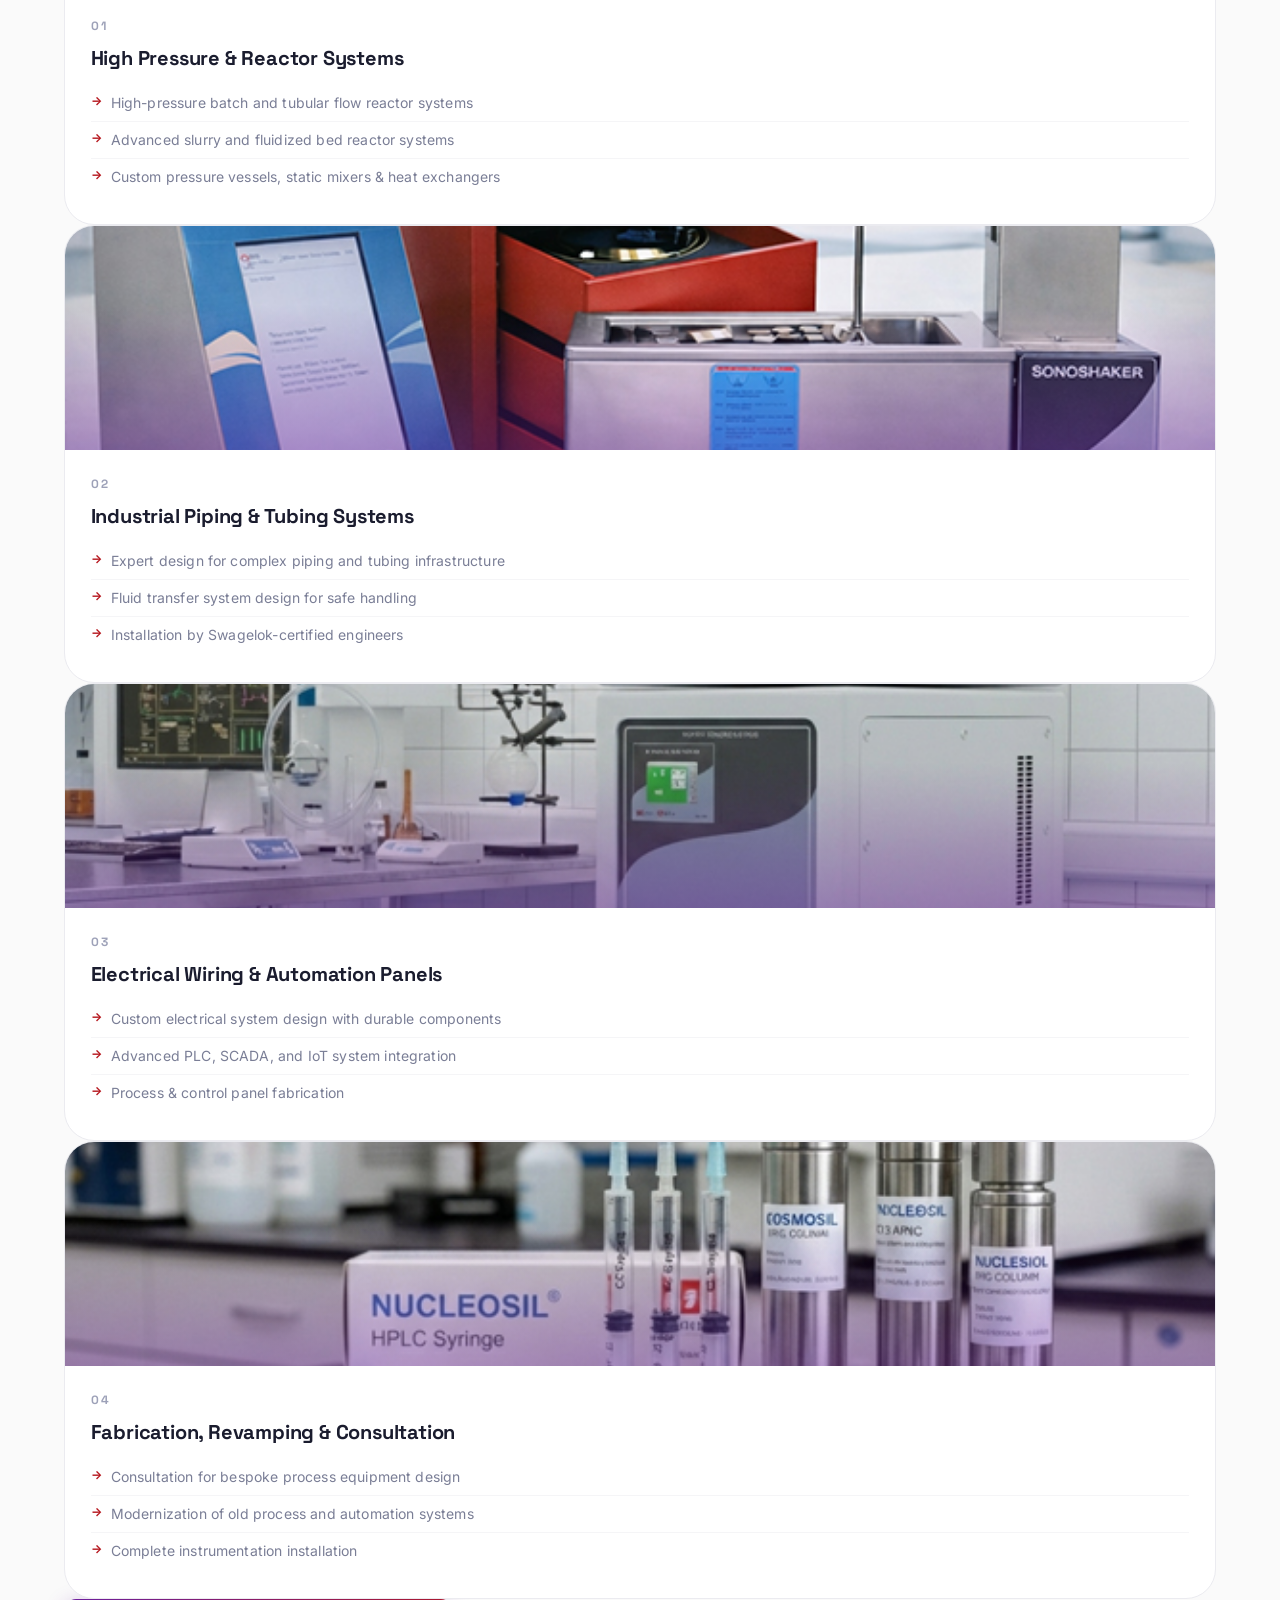
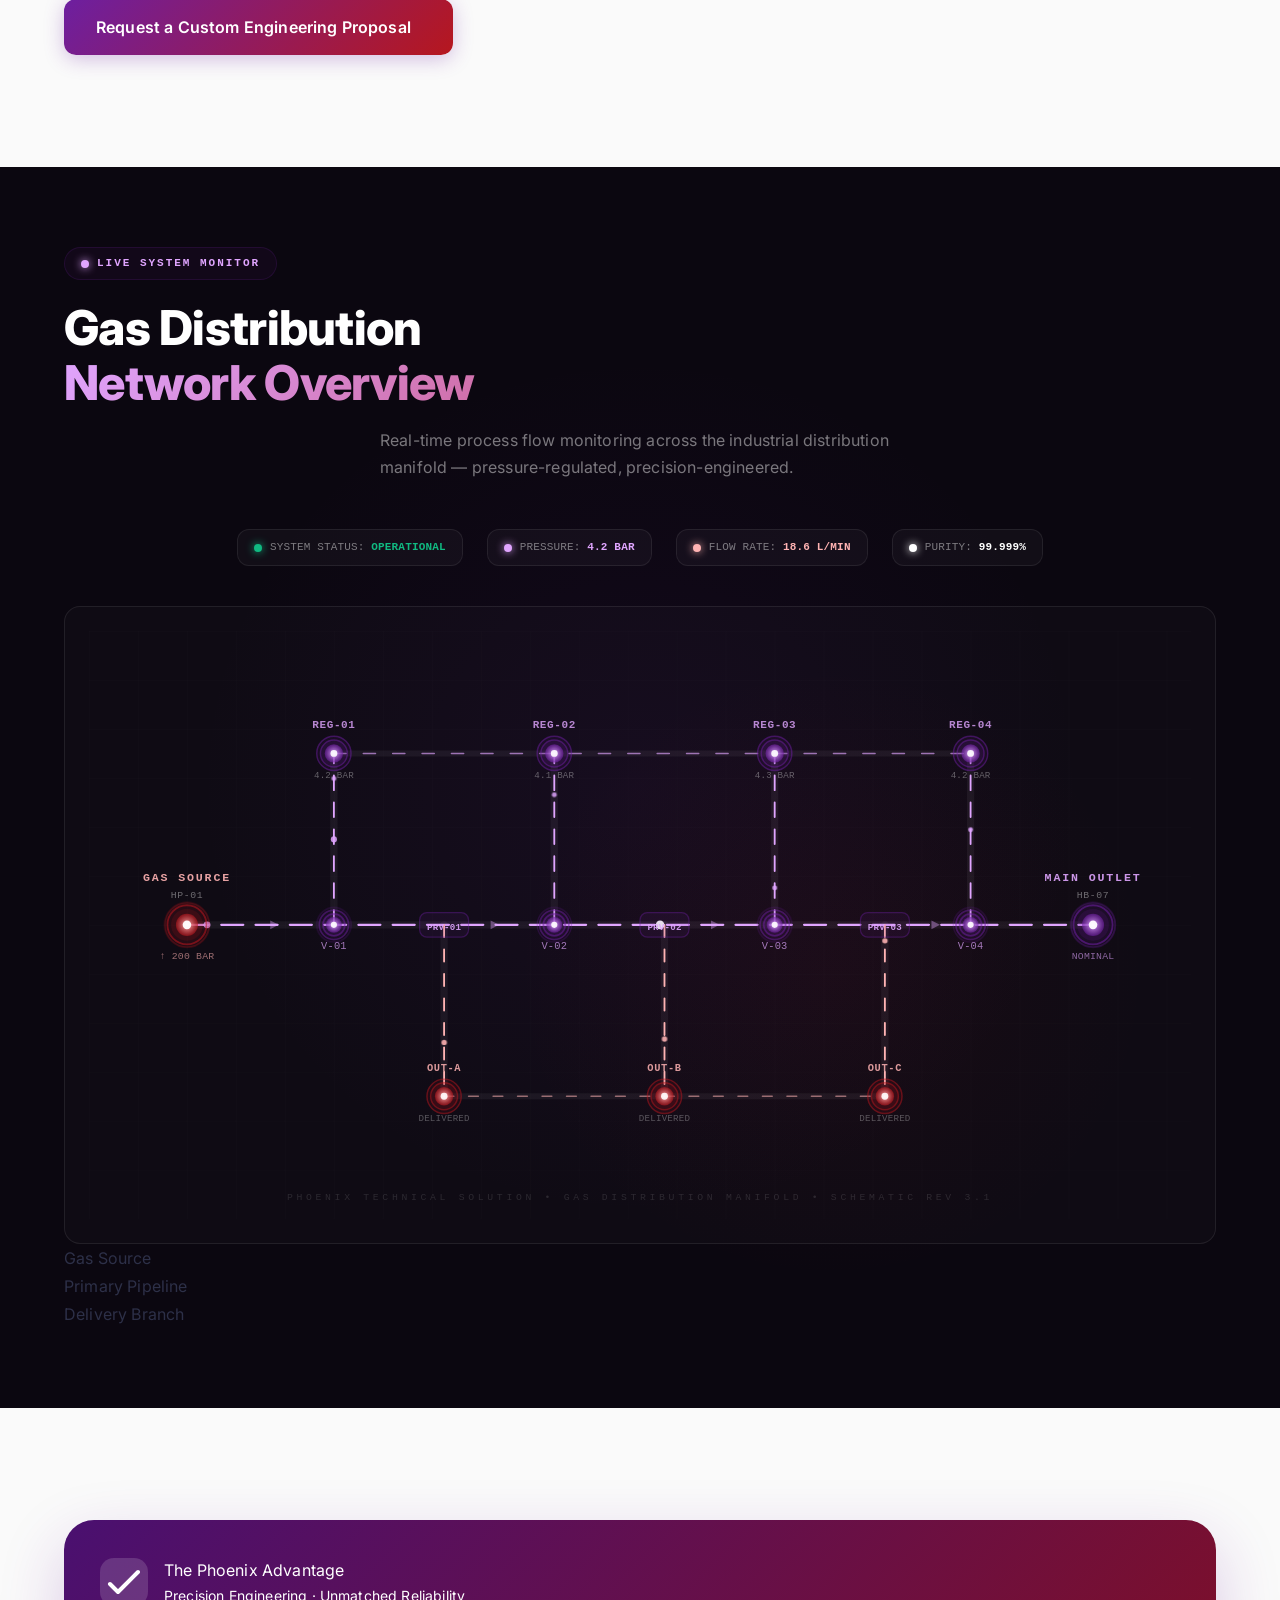
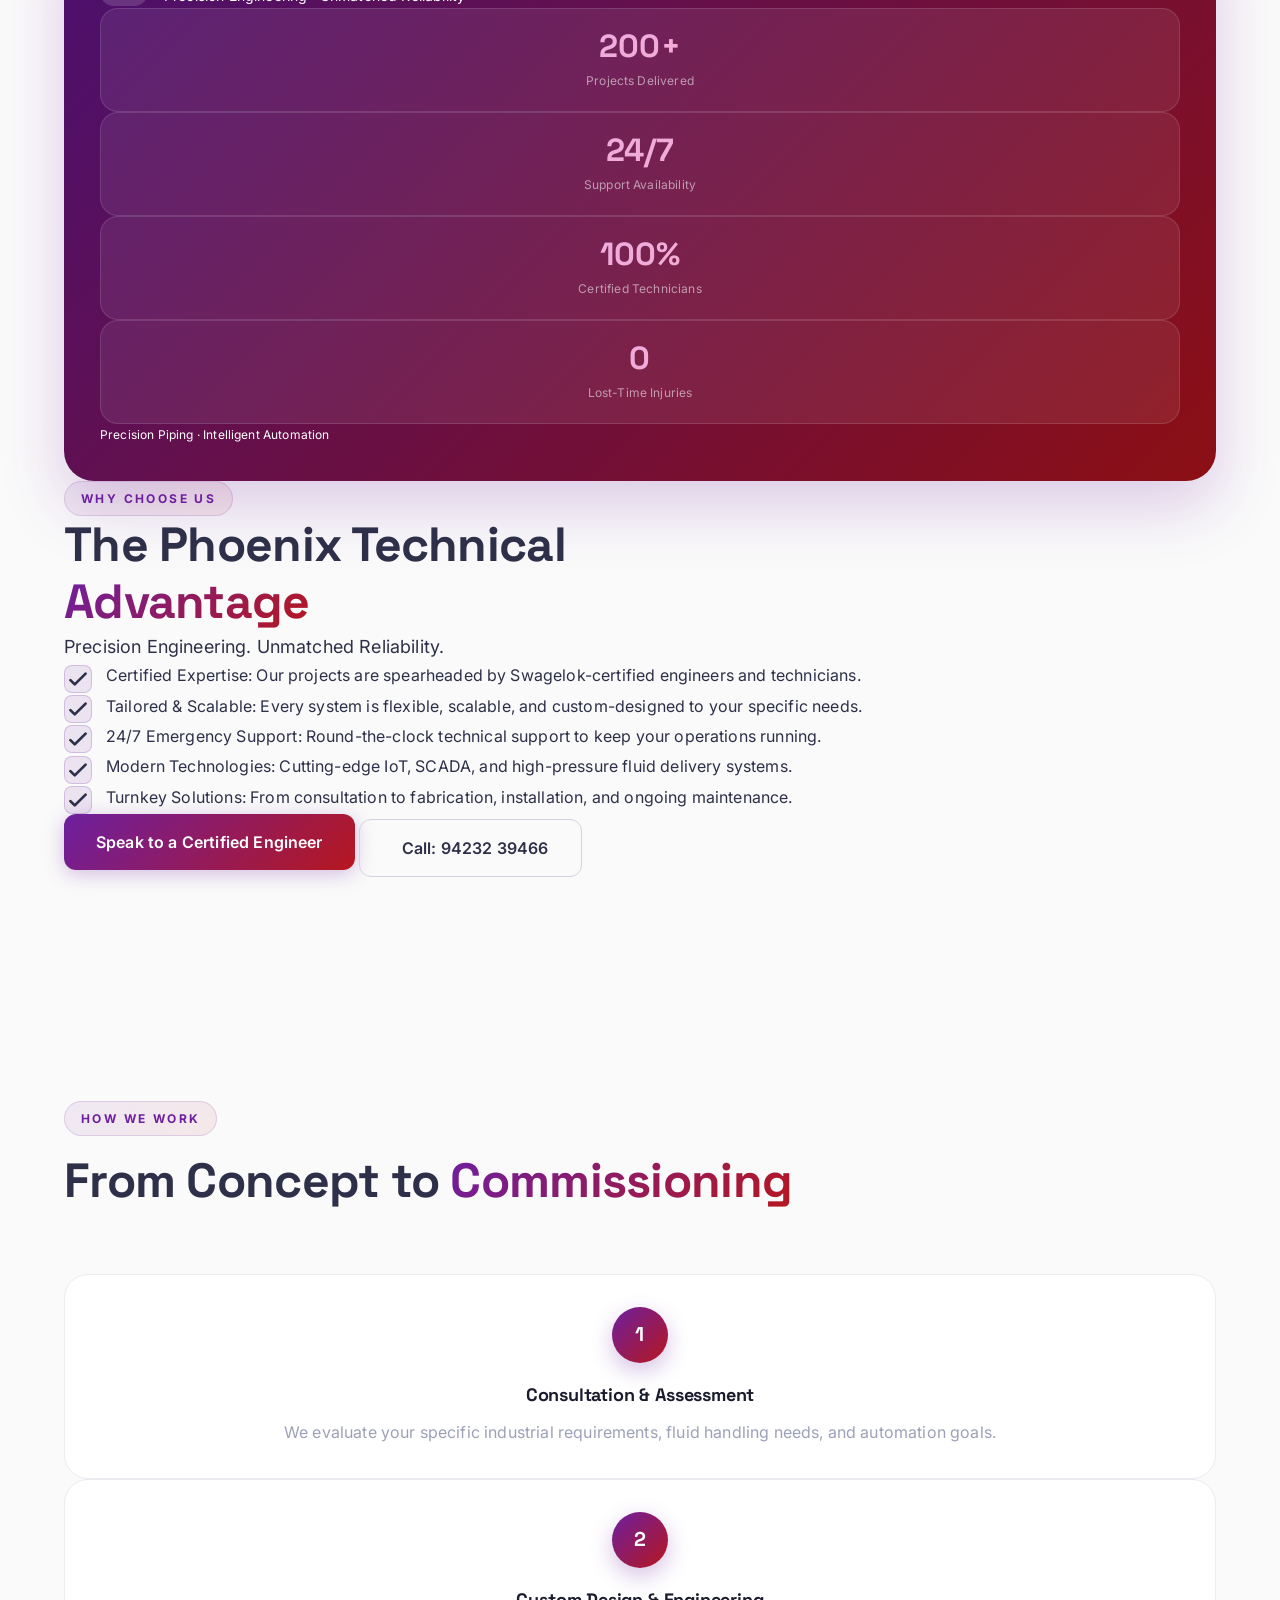
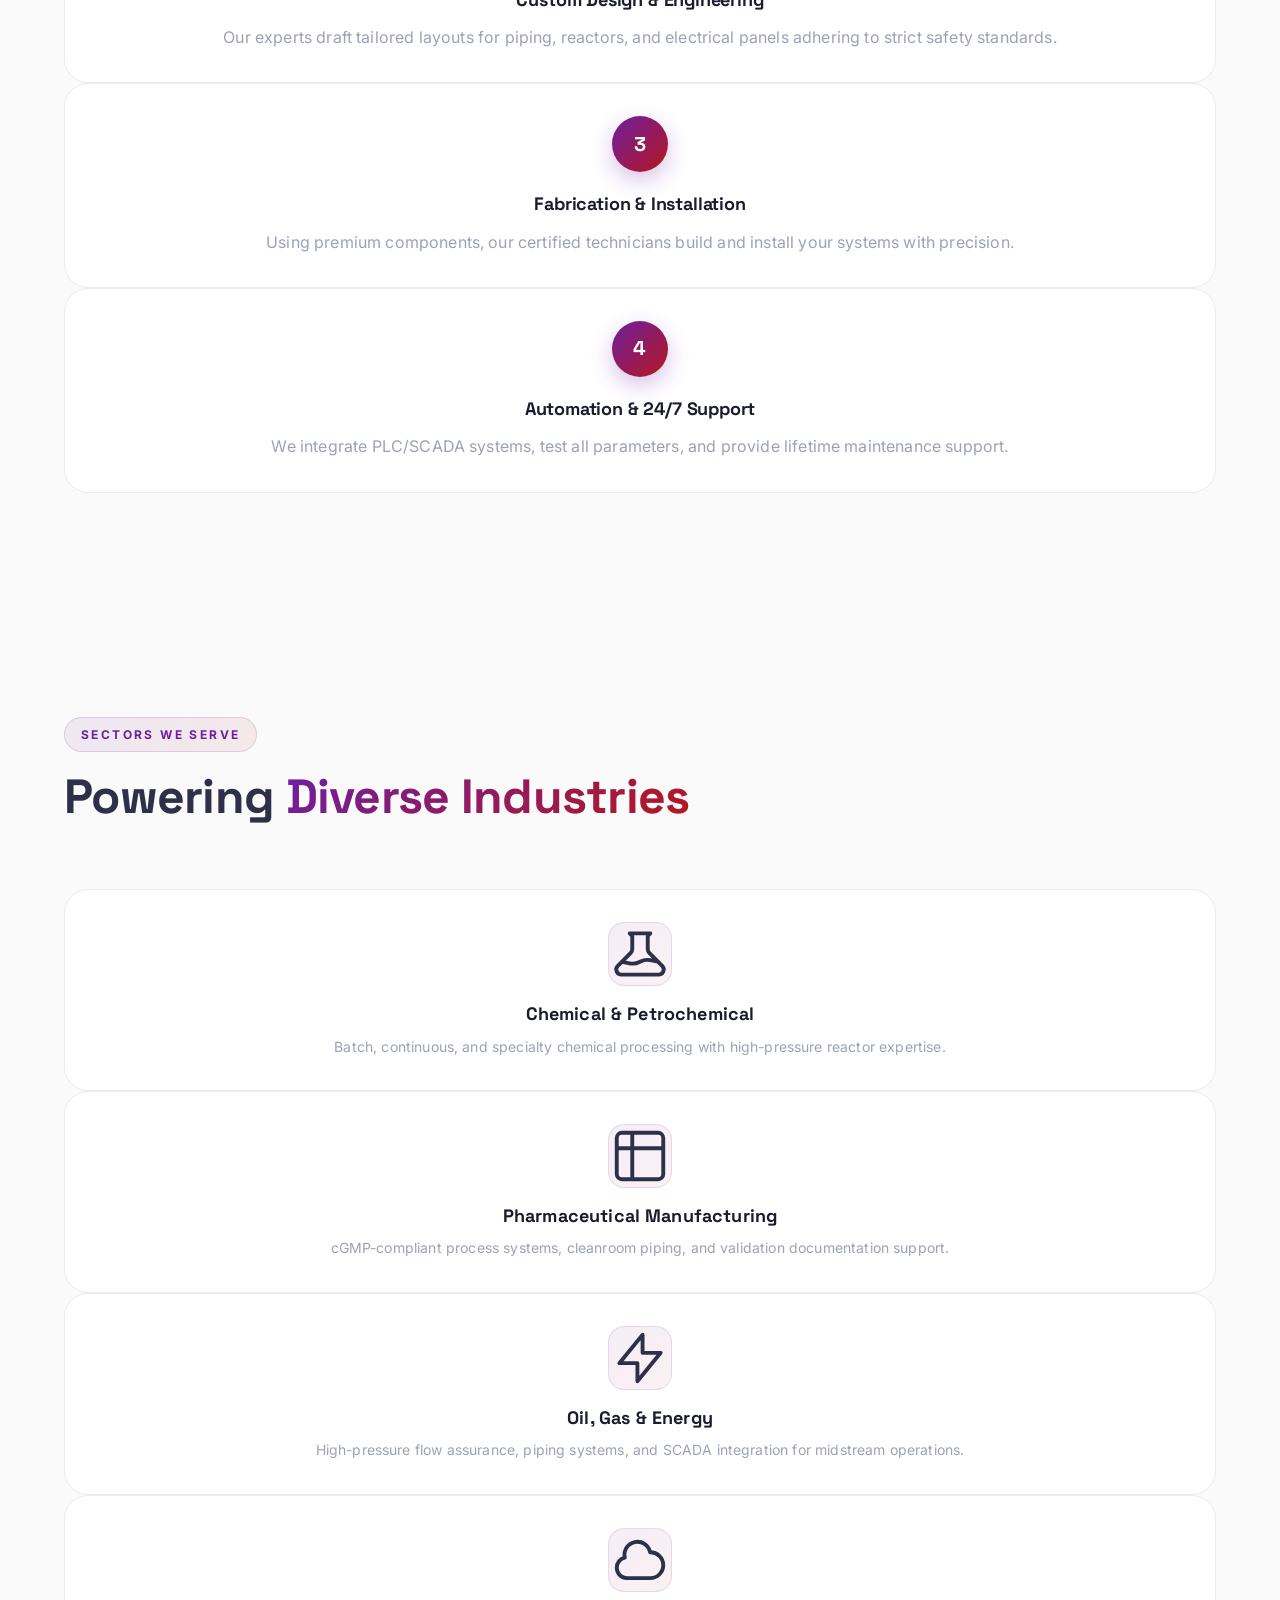
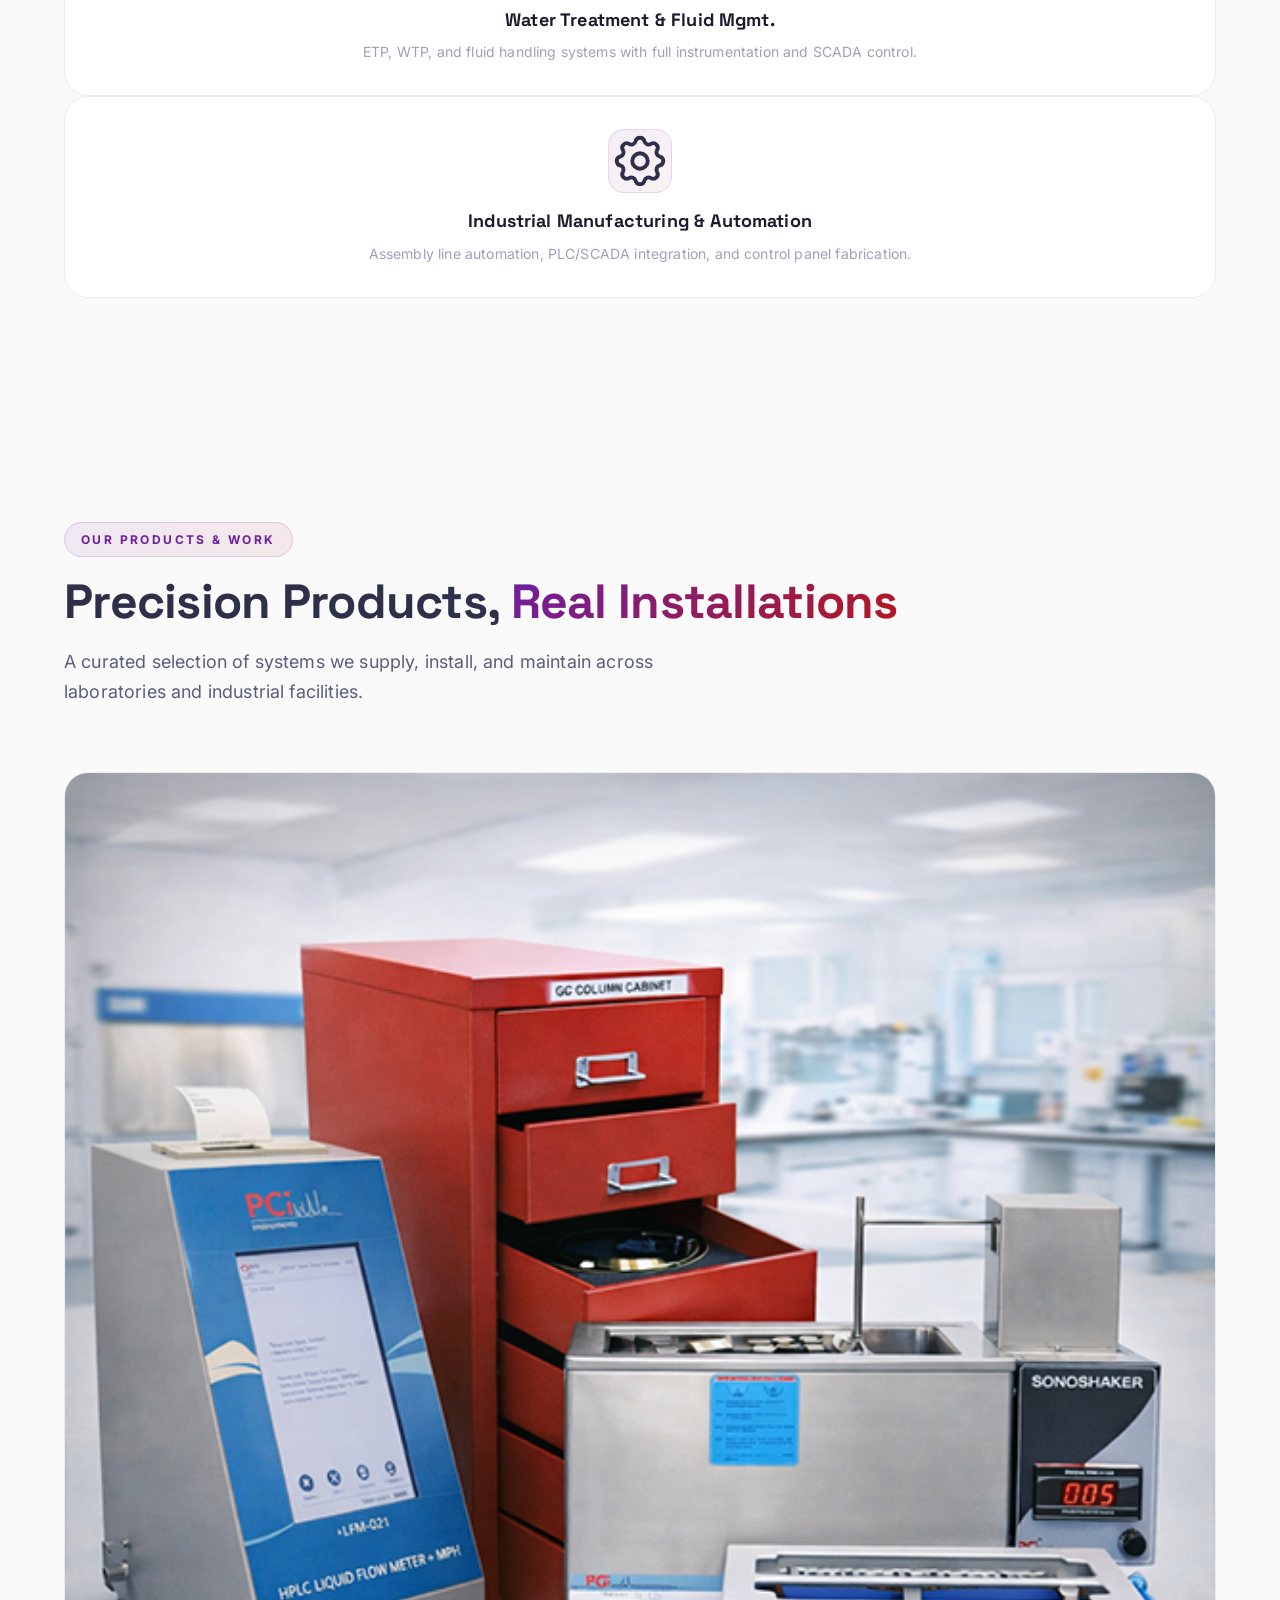
==== commit 1c532e01: "LIVE READY" ====
--- a/index.html
+++ b/index.html
@@ -132,7 +132,7 @@
       <div class="container-wide py-4 flex flex-col gap-3">
         <a href="#process" class="mob-link">Process</a>
         <a href="#industries" class="mob-link">Industries</a>
-        <a href="#showcase" class="mob-link">Services</a>
+        <a href="services.html" class="mob-link">Services</a>
         <a href="#faq" class="mob-link">FAQ</a>
         <a href="#about" class="mob-link">About</a>
         <a href="#contact" class="btn-primary text-center mt-2">Get a Free Consultation</a>
@@ -1873,7 +1873,10 @@
 
         </div>
 
-        <form id="industrial-contact-form">
+        <form id="industrial-contact-form" novalidate>
+          <div class="hp-field" aria-hidden="true">
+            <input type="text" name="hp_website" tabindex="-1" autocomplete="off">
+          </div>
 
           <!-- ROW -->
           <div class="form-grid">
@@ -1917,41 +1920,15 @@
 
               <select name="service" required>
 
-                <option value="">
-                  Select Required Service
-                </option>
-
-                <option>
-                  LPG Gas Distribution System
-                </option>
-
-                <option>
-                  Industrial Gas Pipeline
-                </option>
-
-                <option>
-                  Medical Gas Pipeline
-                </option>
-
-                <option>
-                  Industrial Piping
-                </option>
-
-                <option>
-                  Pressure Testing
-                </option>
-
-                <option>
-                  Gas Leak Detection
-                </option>
-
-                <option>
-                  AMC & Maintenance
-                </option>
-
-                <option>
-                  Automation & Control Panel
-                </option>
+                <option value="">Select Required Service</option>
+                <option value="LPG Gas Distribution System">LPG Gas Distribution System</option>
+                <option value="Industrial Gas Pipeline">Industrial Gas Pipeline</option>
+                <option value="Medical Gas Pipeline">Medical Gas Pipeline</option>
+                <option value="Industrial Piping">Industrial Piping</option>
+                <option value="Pressure Testing">Pressure Testing</option>
+                <option value="Gas Leak Detection">Gas Leak Detection</option>
+                <option value="AMC & Maintenance">AMC & Maintenance</option>
+                <option value="Automation & Control Panel">Automation & Control Panel</option>
 
               </select>
             </div>
@@ -1985,11 +1962,10 @@
 
           </div>
 
-          <!-- BUTTON -->
+          <div id="industrial-form-feedback" class="form-feedback" hidden role="status"></div>
+
           <button type="submit" class="industrial-submit-btn">
-
             Request Industrial Consultation
-
           </button>
 
         </form>
@@ -2314,7 +2290,7 @@
           <p class="text-white/50 text-xs leading-relaxed max-w-[220px]">Precision engineering for India's process,
             automation, and infrastructure industry.</p>
           <div class="flex gap-2 mt-5">
-            <a href="https://linkedin.com" aria-label="LinkedIn" target="_blank" rel="noopener"
+            <a href="#" aria-label="LinkedIn — add your company URL before launch"
               class="footer-social-btn">
               <svg class="w-4 h-4" fill="currentColor" viewBox="0 0 24 24">
                 <path
@@ -2356,13 +2332,15 @@
       <div class="flex flex-col sm:flex-row items-center justify-between pt-8 gap-3 text-xs text-white/30">
         <p>© 2025 Phoenix Technical Solution. All rights reserved. | GSTIN: 27IJDPS0146D1ZA</p>
         <div class="flex gap-5">
-          <a href="#" class="hover:text-white/60 transition-colors">Privacy Policy</a>
-          <a href="#" class="hover:text-white/60 transition-colors">Terms of Service</a>
+          <a href="privacy.html" class="hover:text-white/60 transition-colors">Privacy Policy</a>
+          <a href="terms.html" class="hover:text-white/60 transition-colors">Terms of Service</a>
         </div>
       </div>
     </div>
   </footer>
 
+  <script src="config.js"></script>
+  <script src="forms.js"></script>
   <script src="script.js?v=3.1"></script>
 </body>
 
--- a/styles.css
+++ b/styles.css
@@ -1588,3 +1588,254 @@
   box-shadow: 0 20px 48px rgba(109, 31, 160, 0.18), 0 0 0 1px rgba(109, 31, 160, 0.1) !important;
 }
 
+/* ── 23. Skip link & focus ────────────────────────────────── */
+.skip-link {
+  position: absolute;
+  left: -9999px;
+  top: auto;
+  z-index: 9999;
+  padding: 0.75rem 1.25rem;
+  background: var(--purple);
+  color: #fff;
+  font-weight: 600;
+  border-radius: var(--r-sm);
+  text-decoration: none;
+}
+.skip-link:focus {
+  left: 1rem;
+  top: 1rem;
+}
+:focus-visible {
+  outline: 2px solid var(--purple);
+  outline-offset: 2px;
+}
+
+/* ── 24. Sticky mobile CTA ─────────────────────────────────── */
+.sticky-mobile-cta {
+  display: none;
+  position: fixed;
+  bottom: 0;
+  left: 0;
+  right: 0;
+  z-index: 45;
+  padding: 0.65rem 1rem calc(0.65rem + env(safe-area-inset-bottom, 0px));
+  background: rgba(250, 250, 250, 0.96);
+  backdrop-filter: blur(14px);
+  -webkit-backdrop-filter: blur(14px);
+  border-top: 1px solid #ebebf0;
+  box-shadow: 0 -8px 32px rgba(0, 0, 0, 0.08);
+  gap: 0.5rem;
+}
+@media (max-width: 1023px) {
+  .sticky-mobile-cta { display: flex; }
+  body.has-sticky-cta { padding-bottom: 4.5rem; }
+}
+.sticky-mobile-cta a {
+  flex: 1;
+  display: flex;
+  align-items: center;
+  justify-content: center;
+  gap: 0.4rem;
+  min-height: 44px;
+  font-size: 0.875rem;
+  font-weight: 600;
+  border-radius: var(--r-sm);
+  text-decoration: none;
+  transition: transform 0.2s, opacity 0.2s;
+}
+.sticky-cta-call {
+  background: #fff;
+  color: var(--purple);
+  border: 1.5px solid rgba(109, 31, 160, 0.25);
+}
+.sticky-cta-wa {
+  background: #25d366;
+  color: #fff;
+}
+.sticky-cta-quote {
+  background: linear-gradient(135deg, var(--purple), var(--crimson));
+  color: #fff;
+}
+
+/* ── 25. Form feedback ─────────────────────────────────────── */
+.form-feedback {
+  margin-top: 1rem;
+  padding: 1rem 1.25rem;
+  border-radius: var(--r-sm);
+  font-size: var(--text-sm);
+  font-weight: 500;
+  text-align: center;
+  border: 1px solid transparent;
+}
+.form-feedback--success {
+  background: #ecfdf5;
+  color: #047857;
+  border-color: #a7f3d0;
+}
+.form-feedback--error {
+  background: #fef2f2;
+  color: #b91c1c;
+  border-color: #fecaca;
+}
+.form-input.err,
+.input-group input.err,
+.input-group select.err,
+.input-group textarea.err {
+  border-color: #b6171e !important;
+  box-shadow: 0 0 0 3px rgba(182, 23, 30, 0.12) !important;
+}
+
+/* ── 26. Industrial contact section ───────────────────────── */
+.industrial-contact-section {
+  padding: 7.5rem 1.25rem;
+  background: #f6f8fb;
+}
+.industrial-contact-wrapper {
+  max-width: 1200px;
+  margin: auto;
+  display: grid;
+  grid-template-columns: 1fr 1fr;
+  border-radius: 28px;
+  overflow: hidden;
+  box-shadow: 0 30px 80px rgba(0, 0, 0, 0.08);
+  background: #fff;
+}
+.industrial-contact-info {
+  padding: 4.5rem 3.5rem;
+  background: linear-gradient(135deg, #111827, #5d128c 55%, #d62828);
+  color: #fff;
+  position: relative;
+}
+.industrial-contact-info h2 {
+  font-size: clamp(2rem, 4vw, 3rem);
+  line-height: 1.15;
+  margin-bottom: 1.25rem;
+}
+.industrial-contact-info h2 span { color: #fbbf24; }
+.industrial-contact-info > p {
+  color: rgba(255, 255, 255, 0.82);
+  line-height: 1.8;
+  margin-bottom: 2rem;
+}
+.trust-points {
+  display: flex;
+  flex-wrap: wrap;
+  gap: 0.75rem;
+  margin-bottom: 2rem;
+}
+.trust-points .trust-item {
+  padding: 0.5rem 1rem;
+  border-radius: 999px;
+  background: rgba(255, 255, 255, 0.1);
+  border: 1px solid rgba(255, 255, 255, 0.15);
+  color: #fff;
+  font-size: 0.875rem;
+}
+.contact-details { margin-top: 2rem; display: flex; flex-direction: column; gap: 1.5rem; }
+.contact-detail { display: flex; gap: 1rem; align-items: flex-start; }
+.icon-box {
+  width: 3rem; height: 3rem; min-width: 3rem;
+  border-radius: 1rem;
+  display: flex; align-items: center; justify-content: center;
+  background: rgba(255, 255, 255, 0.1);
+  font-size: 1.25rem;
+}
+.contact-detail h4 { margin-bottom: 0.35rem; font-size: 1rem; }
+.contact-detail a, .contact-detail p {
+  color: rgba(255, 255, 255, 0.82);
+  text-decoration: none;
+  line-height: 1.6;
+}
+.industrial-form-card { padding: 4.5rem 3.5rem; background: #fff; }
+.form-heading .small-text {
+  color: var(--purple);
+  font-weight: 700;
+  letter-spacing: 0.08em;
+  font-size: 0.8rem;
+  text-transform: uppercase;
+}
+.form-heading h3 {
+  font-size: clamp(1.75rem, 3vw, 2.5rem);
+  margin-top: 0.75rem;
+  margin-bottom: 0.75rem;
+  color: #111827;
+}
+.form-heading p { color: #5b6475; line-height: 1.7; margin-bottom: 2rem; }
+.form-grid { display: grid; grid-template-columns: 1fr 1fr; gap: 1.25rem; }
+.input-group { margin-bottom: 1.25rem; }
+.input-group label {
+  display: block;
+  margin-bottom: 0.5rem;
+  color: #111827;
+  font-weight: 600;
+  font-size: 0.9rem;
+}
+.input-group input,
+.input-group select,
+.input-group textarea {
+  width: 100%;
+  border: 1px solid #e5e7eb;
+  border-radius: 1rem;
+  padding: 0.9rem 1rem;
+  font-size: 0.95rem;
+  transition: border-color 0.25s, box-shadow 0.25s;
+  background: #fff;
+  outline: none;
+  font-family: inherit;
+}
+.input-group input:focus,
+.input-group select:focus,
+.input-group textarea:focus {
+  border-color: var(--purple);
+  box-shadow: 0 0 0 4px rgba(109, 31, 160, 0.08);
+}
+.industrial-submit-btn {
+  width: 100%;
+  border: none;
+  padding: 1rem;
+  border-radius: 1rem;
+  font-size: 1rem;
+  font-weight: 700;
+  color: #fff;
+  cursor: pointer;
+  transition: transform 0.3s, box-shadow 0.3s;
+  background: linear-gradient(135deg, #5d128c, #d62828);
+  box-shadow: 0 12px 32px rgba(93, 18, 140, 0.25);
+  font-family: inherit;
+}
+.industrial-submit-btn:hover:not(:disabled) {
+  transform: translateY(-2px);
+  box-shadow: 0 16px 40px rgba(93, 18, 140, 0.35);
+}
+.industrial-submit-btn:disabled { opacity: 0.7; cursor: not-allowed; }
+.hp-field { position: absolute; left: -9999px; width: 1px; height: 1px; overflow: hidden; }
+
+@media (max-width: 1100px) {
+  .industrial-contact-wrapper { grid-template-columns: 1fr; }
+}
+@media (max-width: 768px) {
+  .industrial-contact-info,
+  .industrial-form-card { padding: 2.5rem 1.5rem; }
+  .form-grid { grid-template-columns: 1fr; }
+}
+
+/* ── 27. Legal pages ───────────────────────────────────────── */
+.legal-prose h2 {
+  font-size: var(--text-xl);
+  margin: 2rem 0 0.75rem;
+  color: #1a1c2e;
+}
+.legal-prose p, .legal-prose li {
+  color: #5a5e7a;
+  margin-bottom: 1rem;
+  line-height: 1.75;
+}
+.legal-prose a { color: var(--purple); text-decoration: underline; }
+
+/* ── 28. Hero image CLS ────────────────────────────────────── */
+.hero-slide img {
+  width: 100%;
+  height: 100%;
+  object-fit: cover;
+}
+
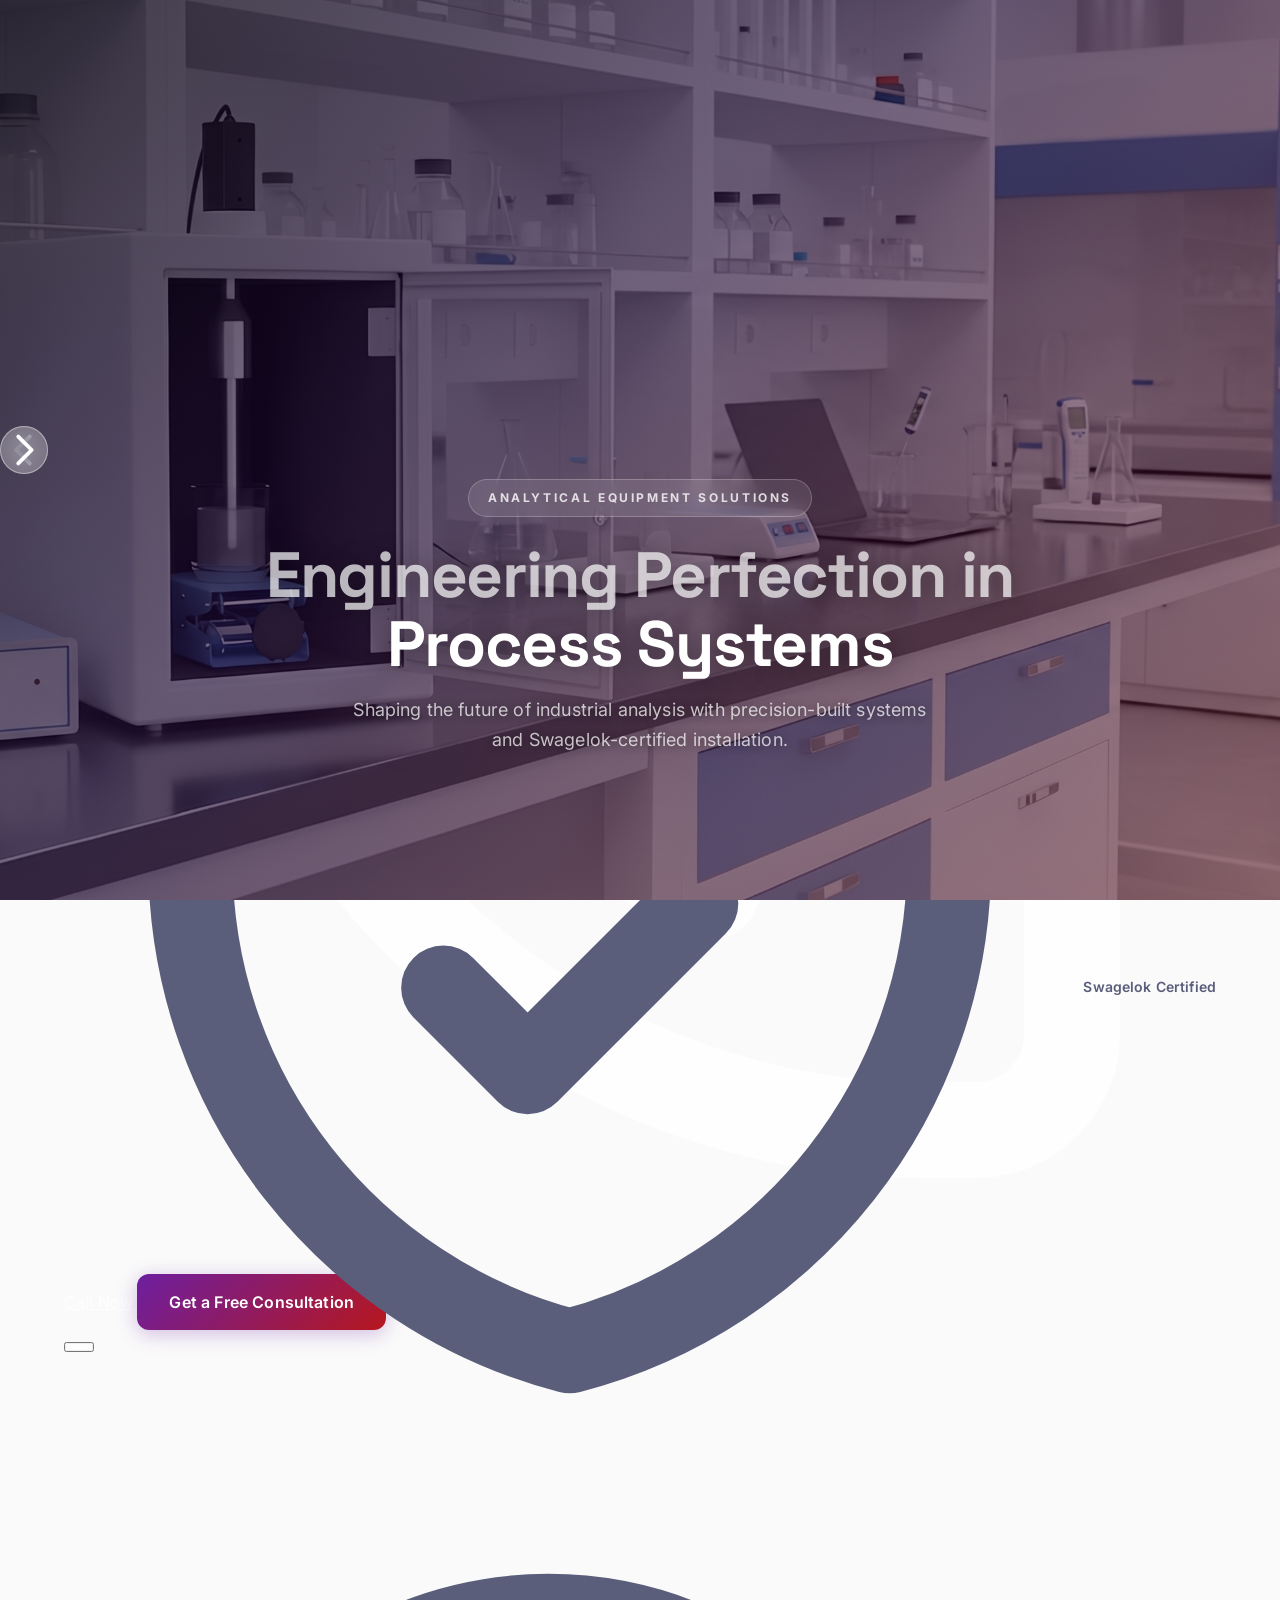
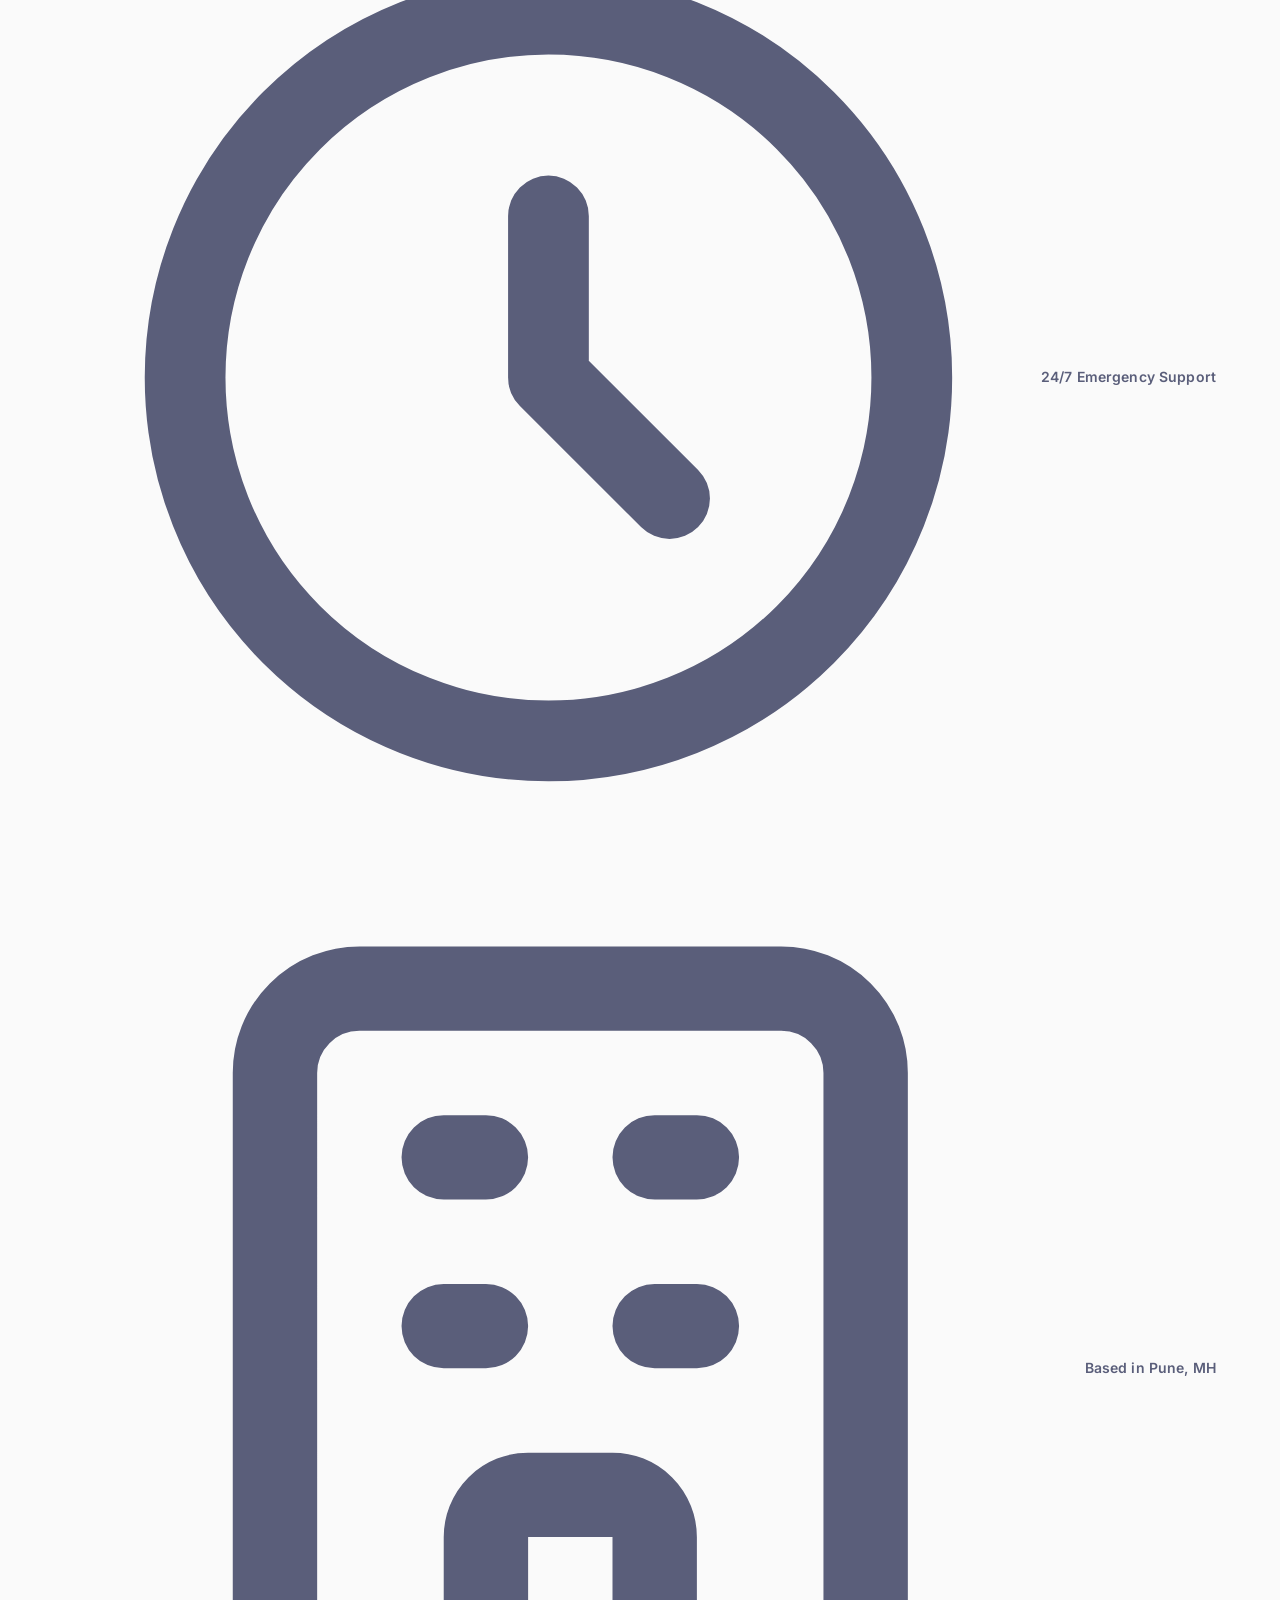
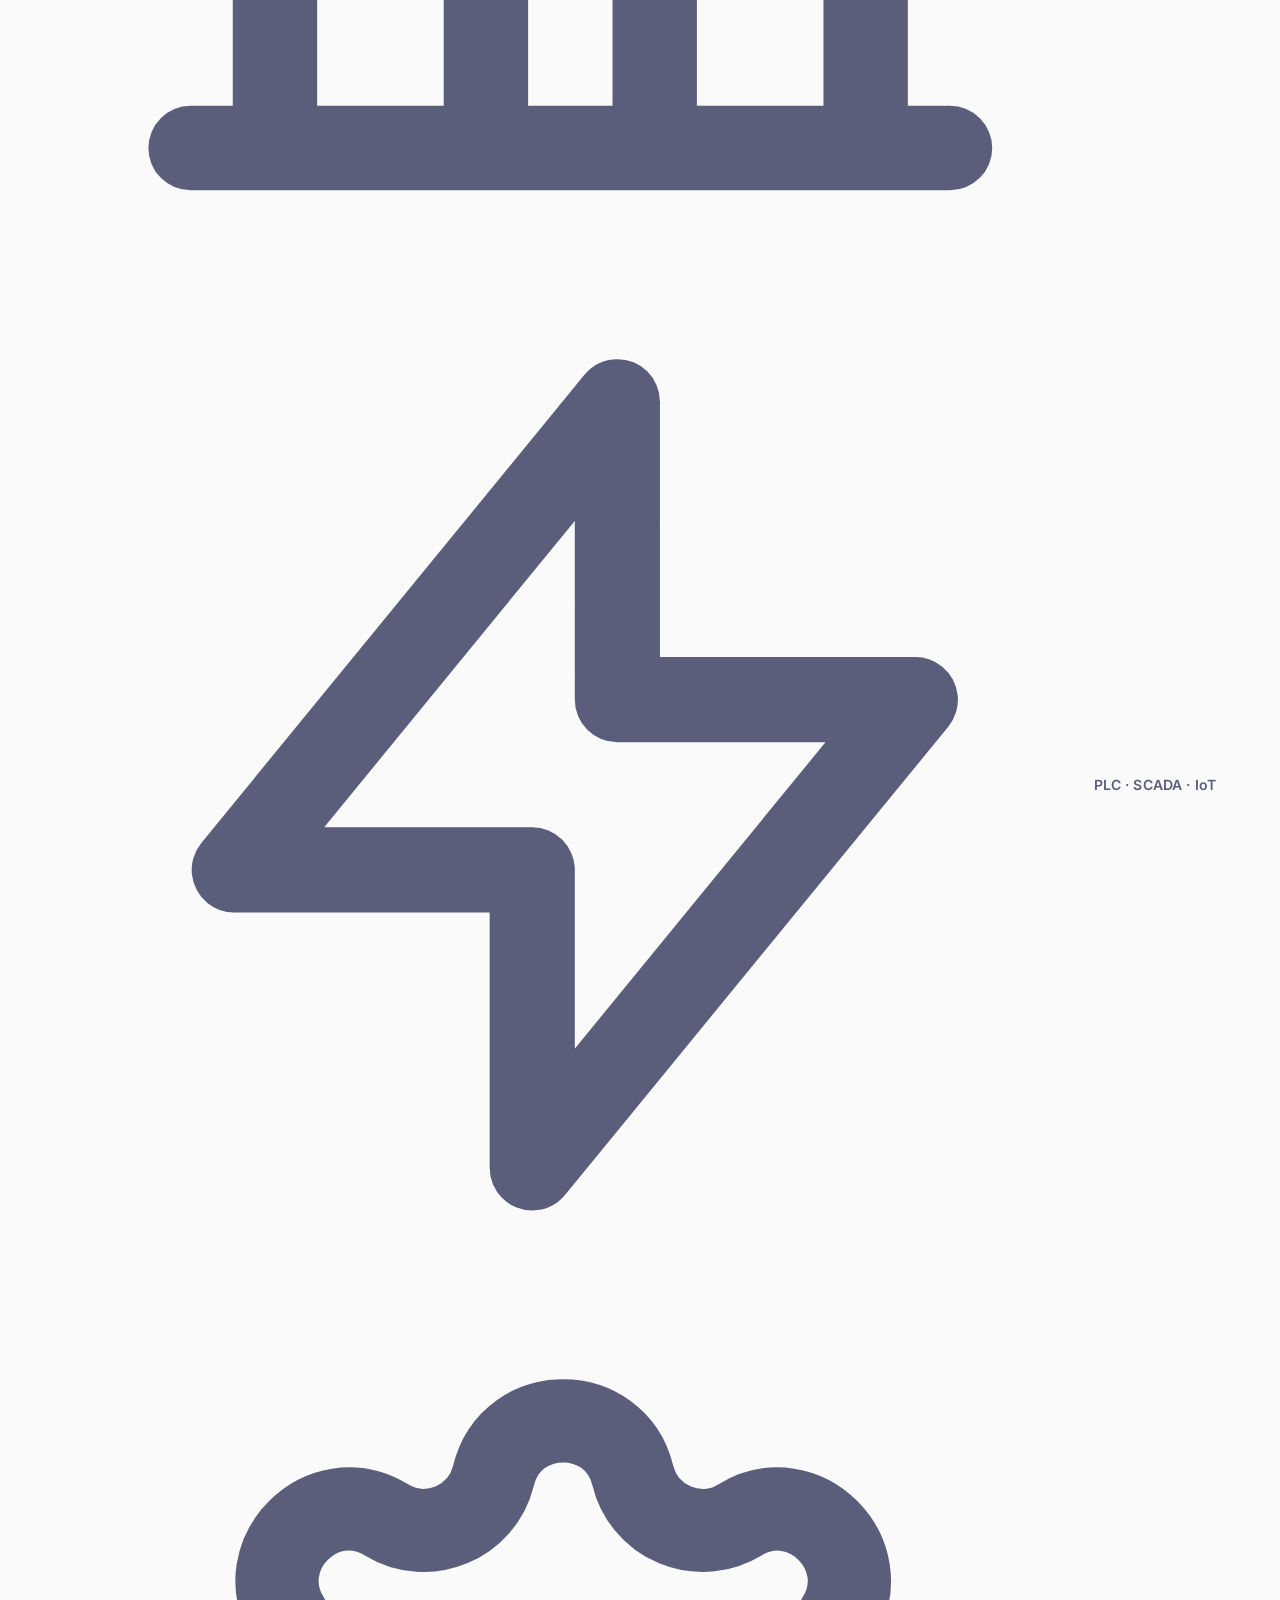
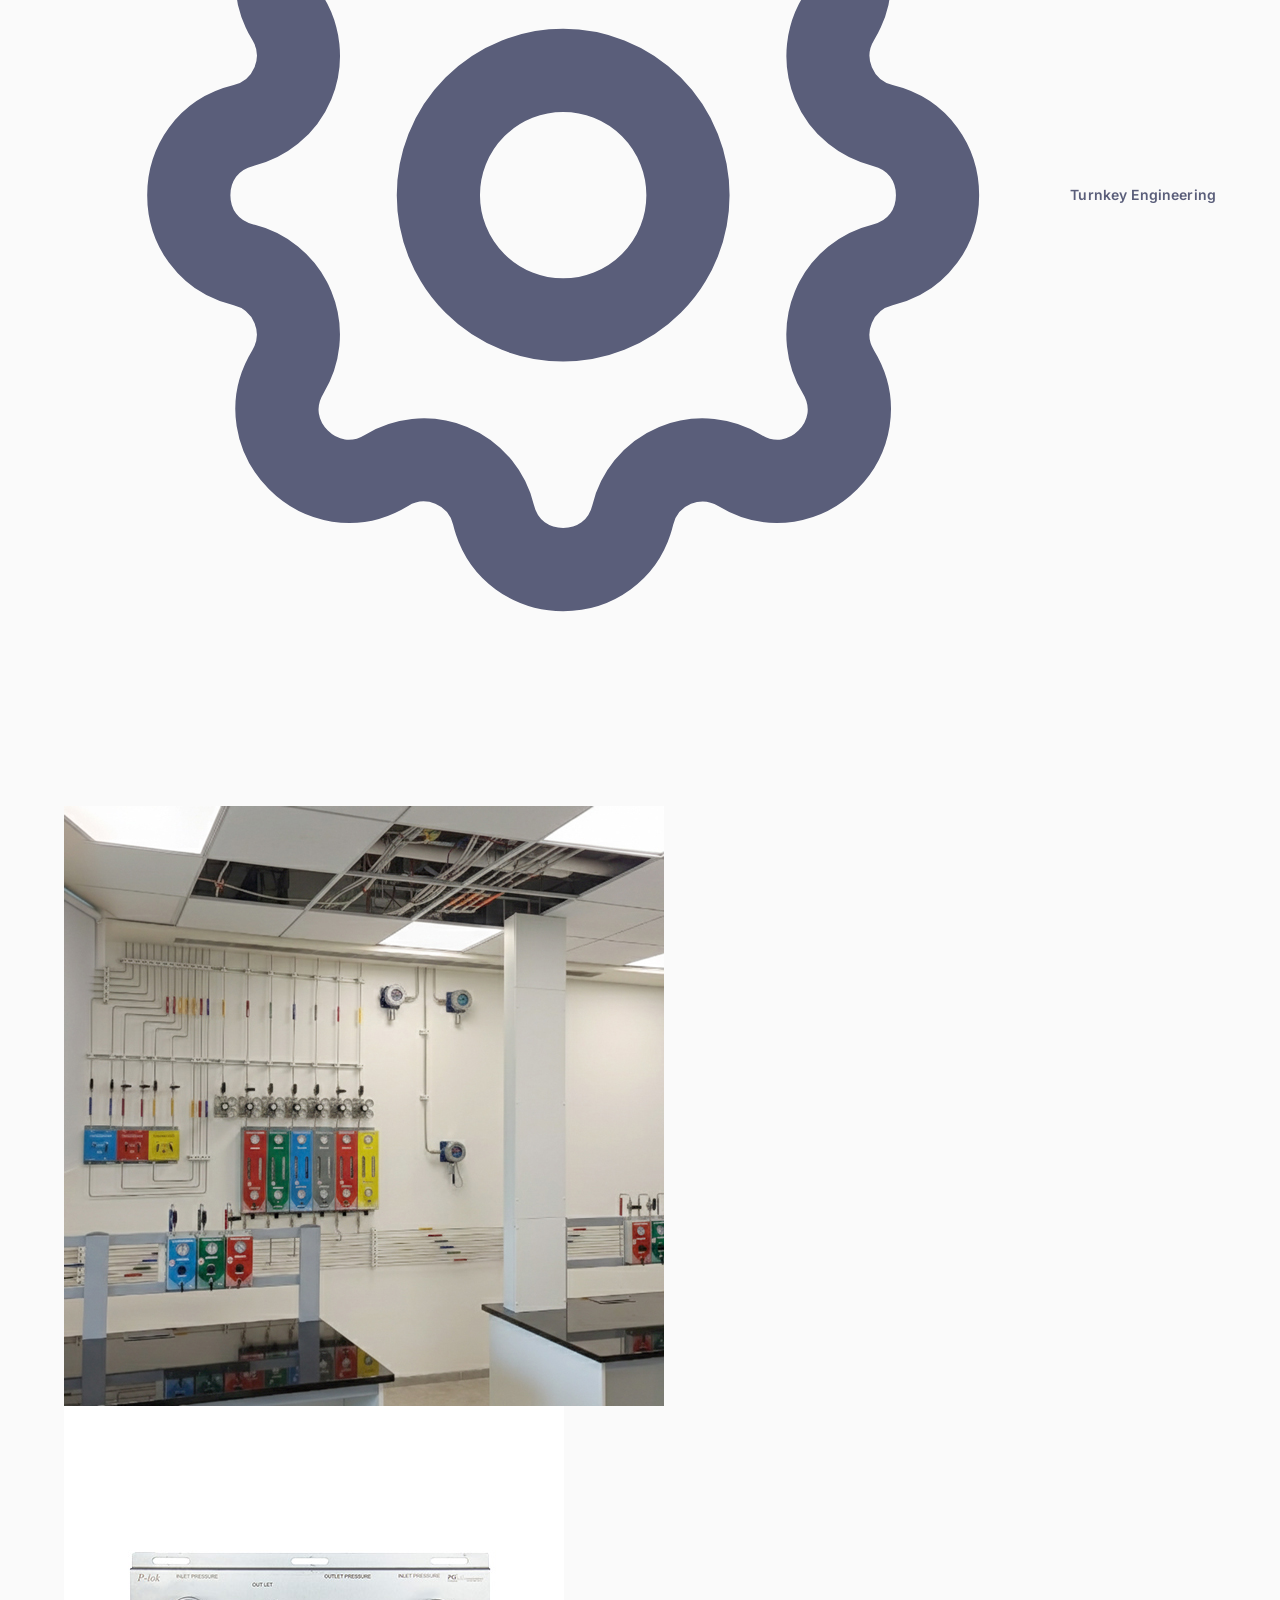
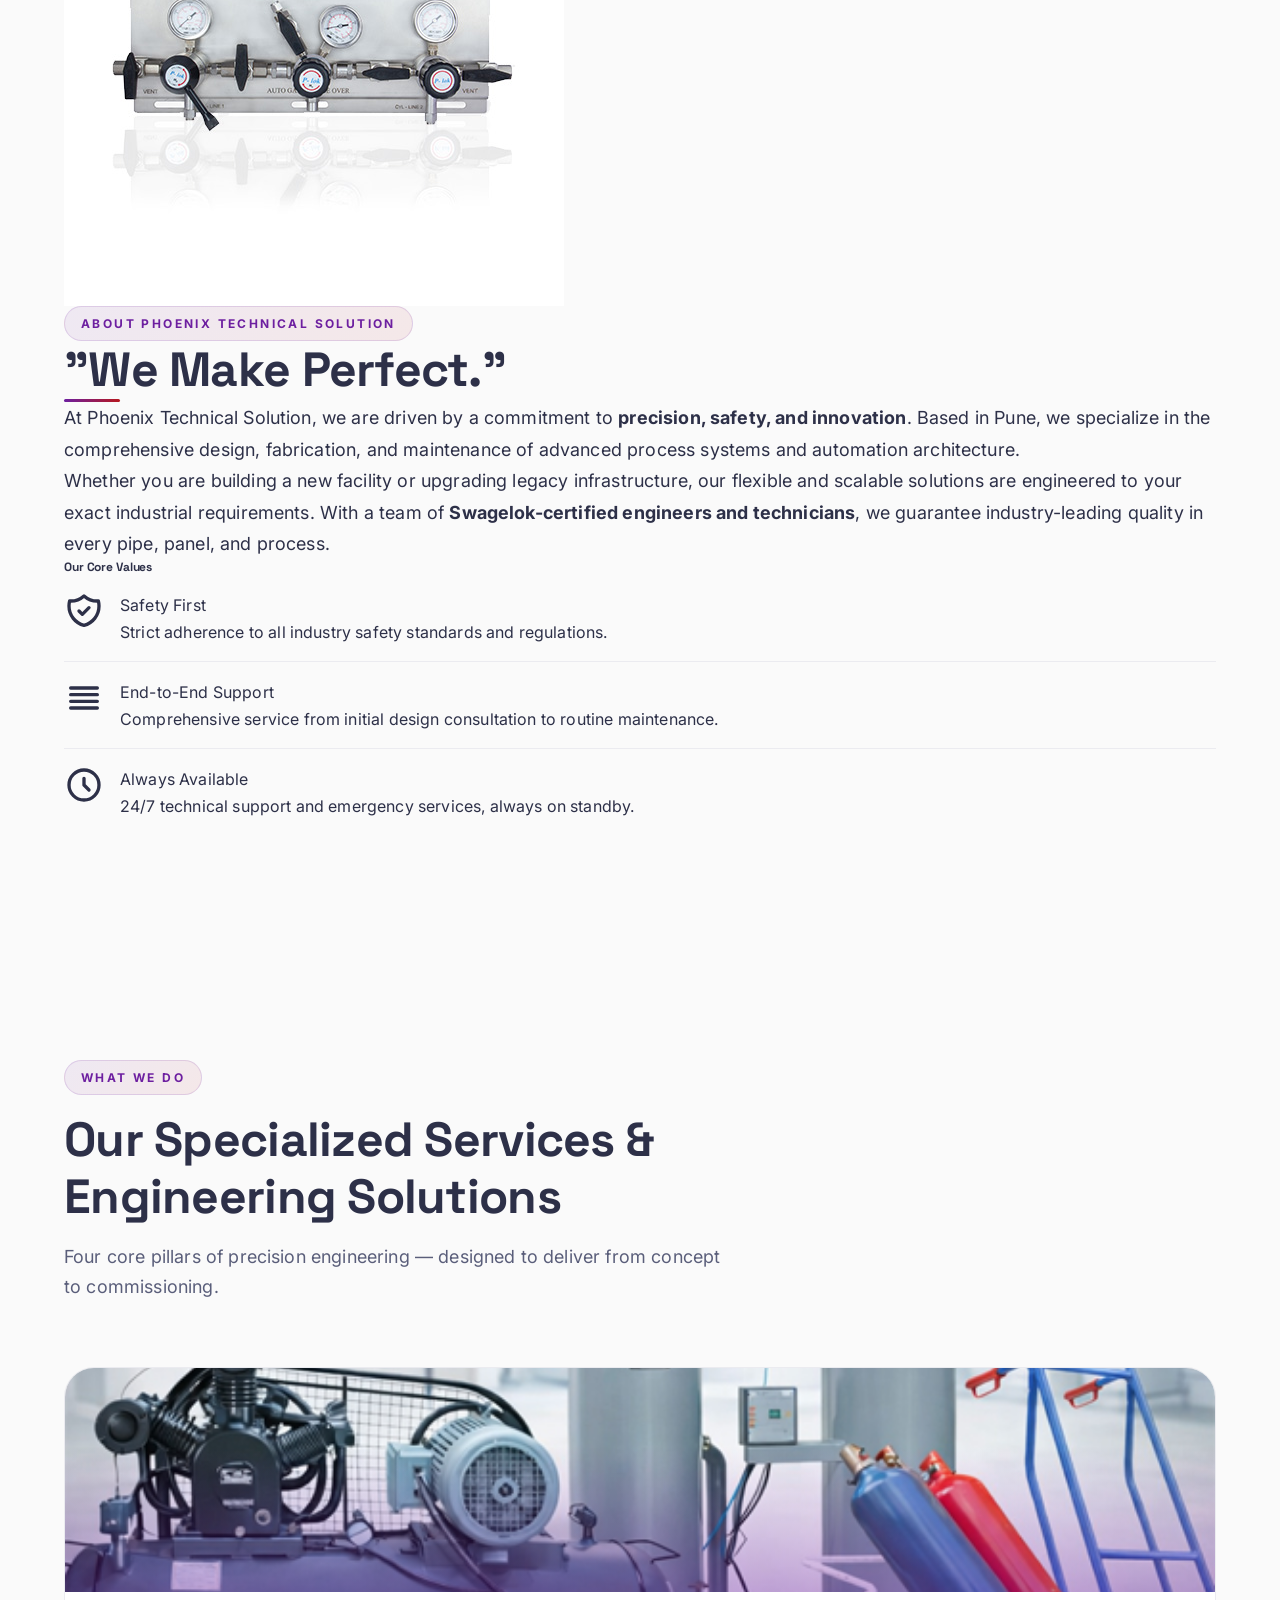
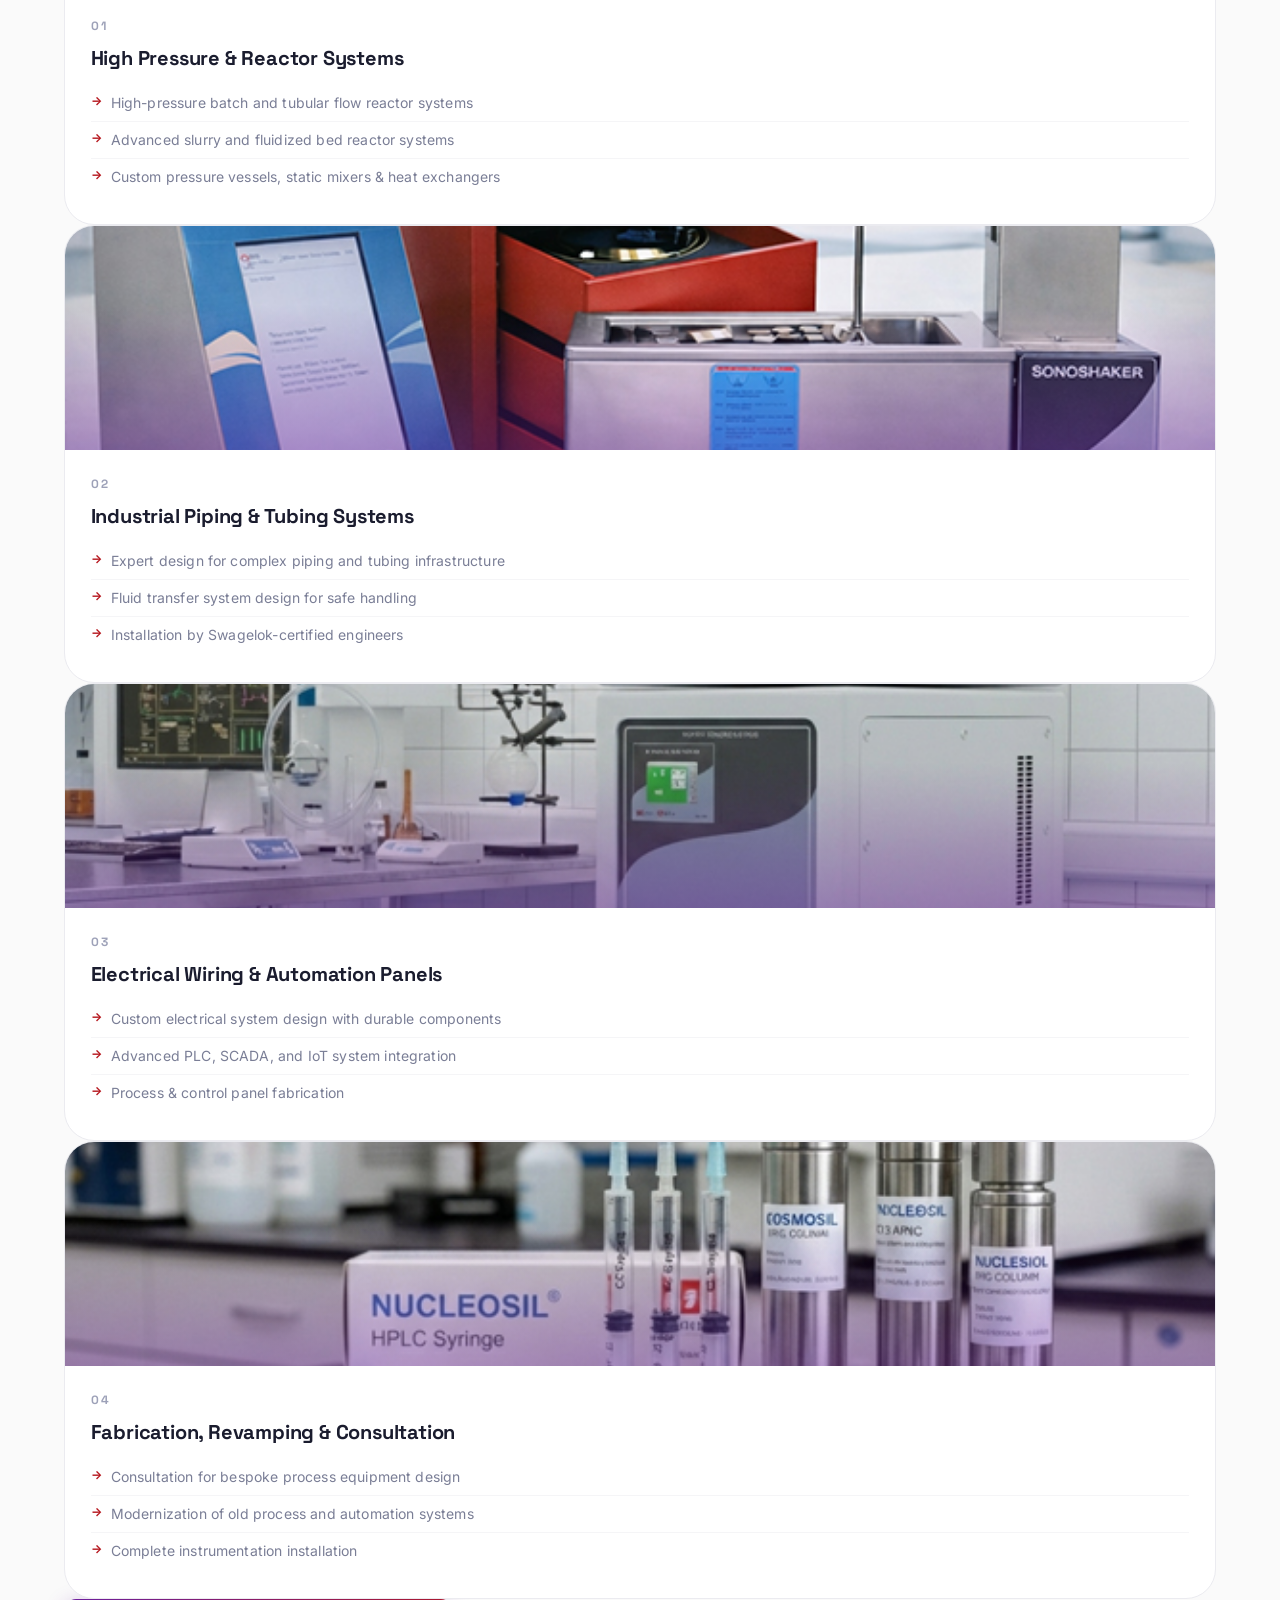
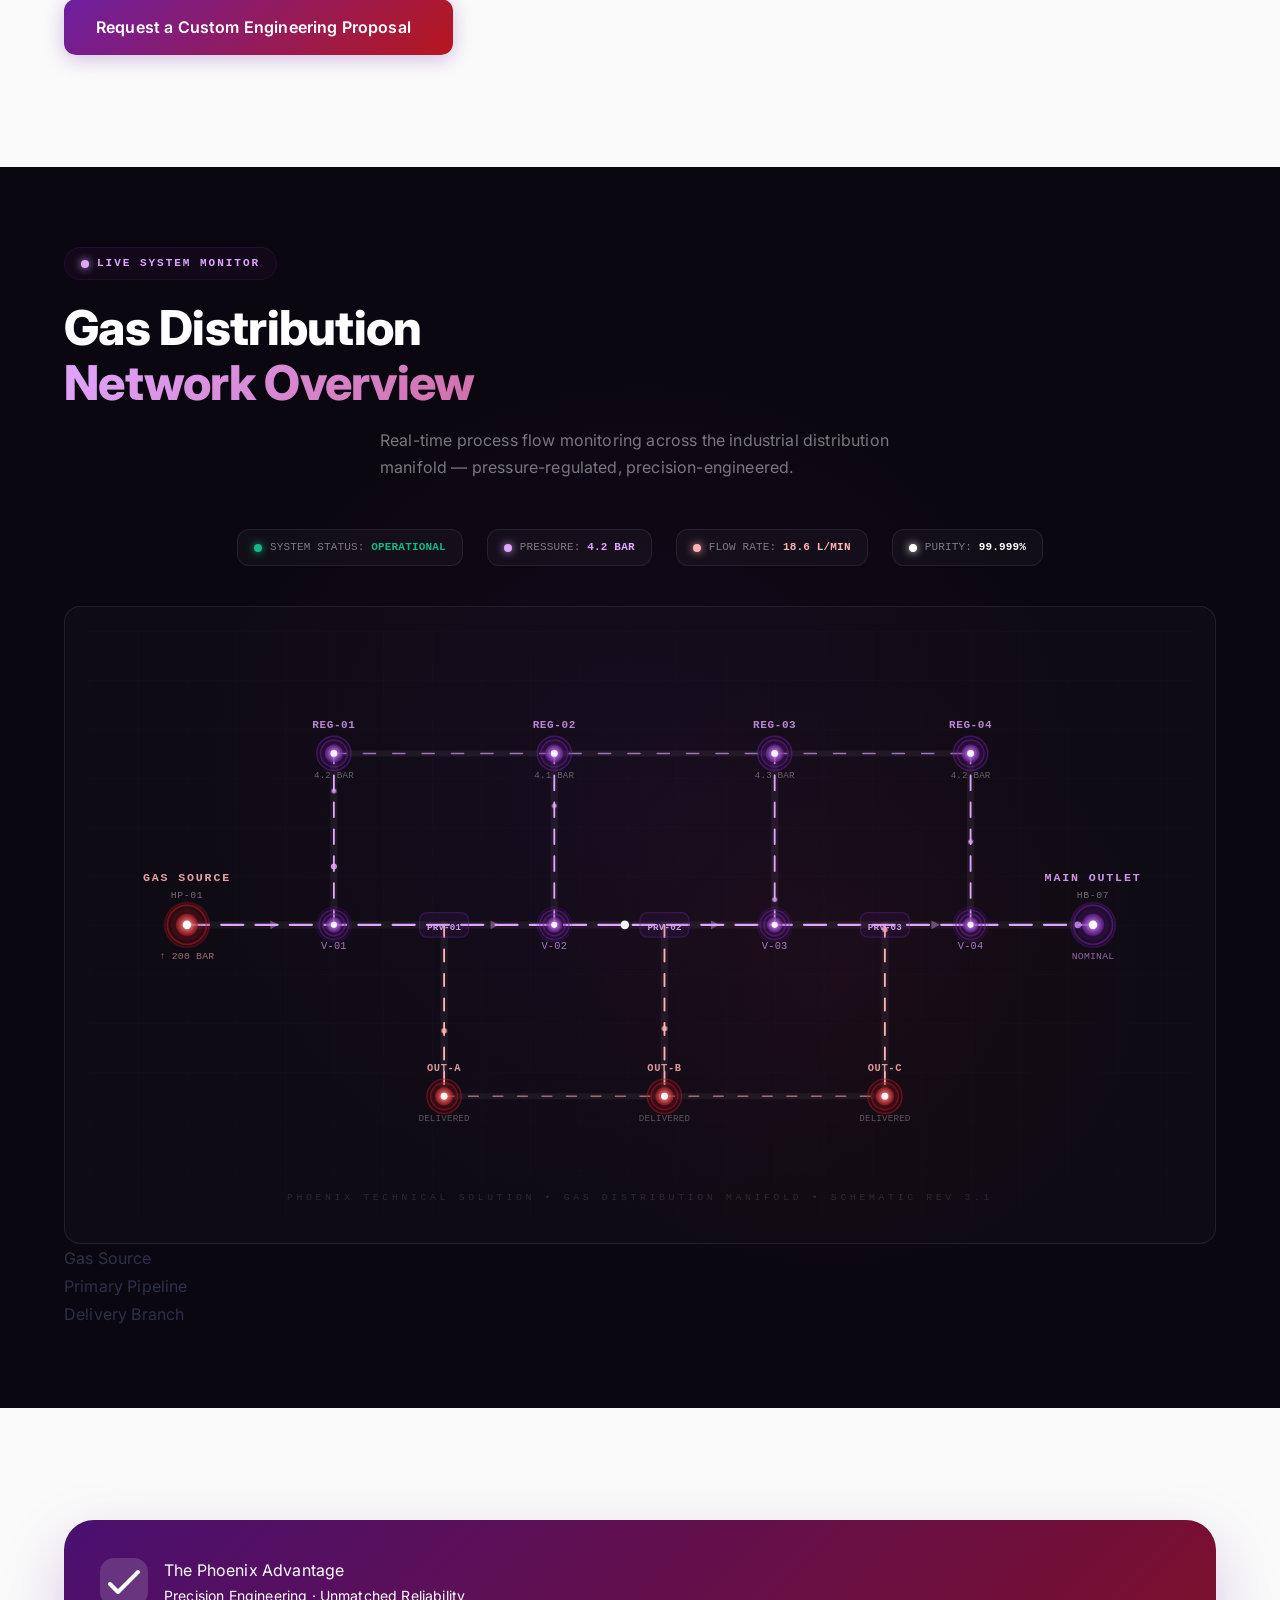
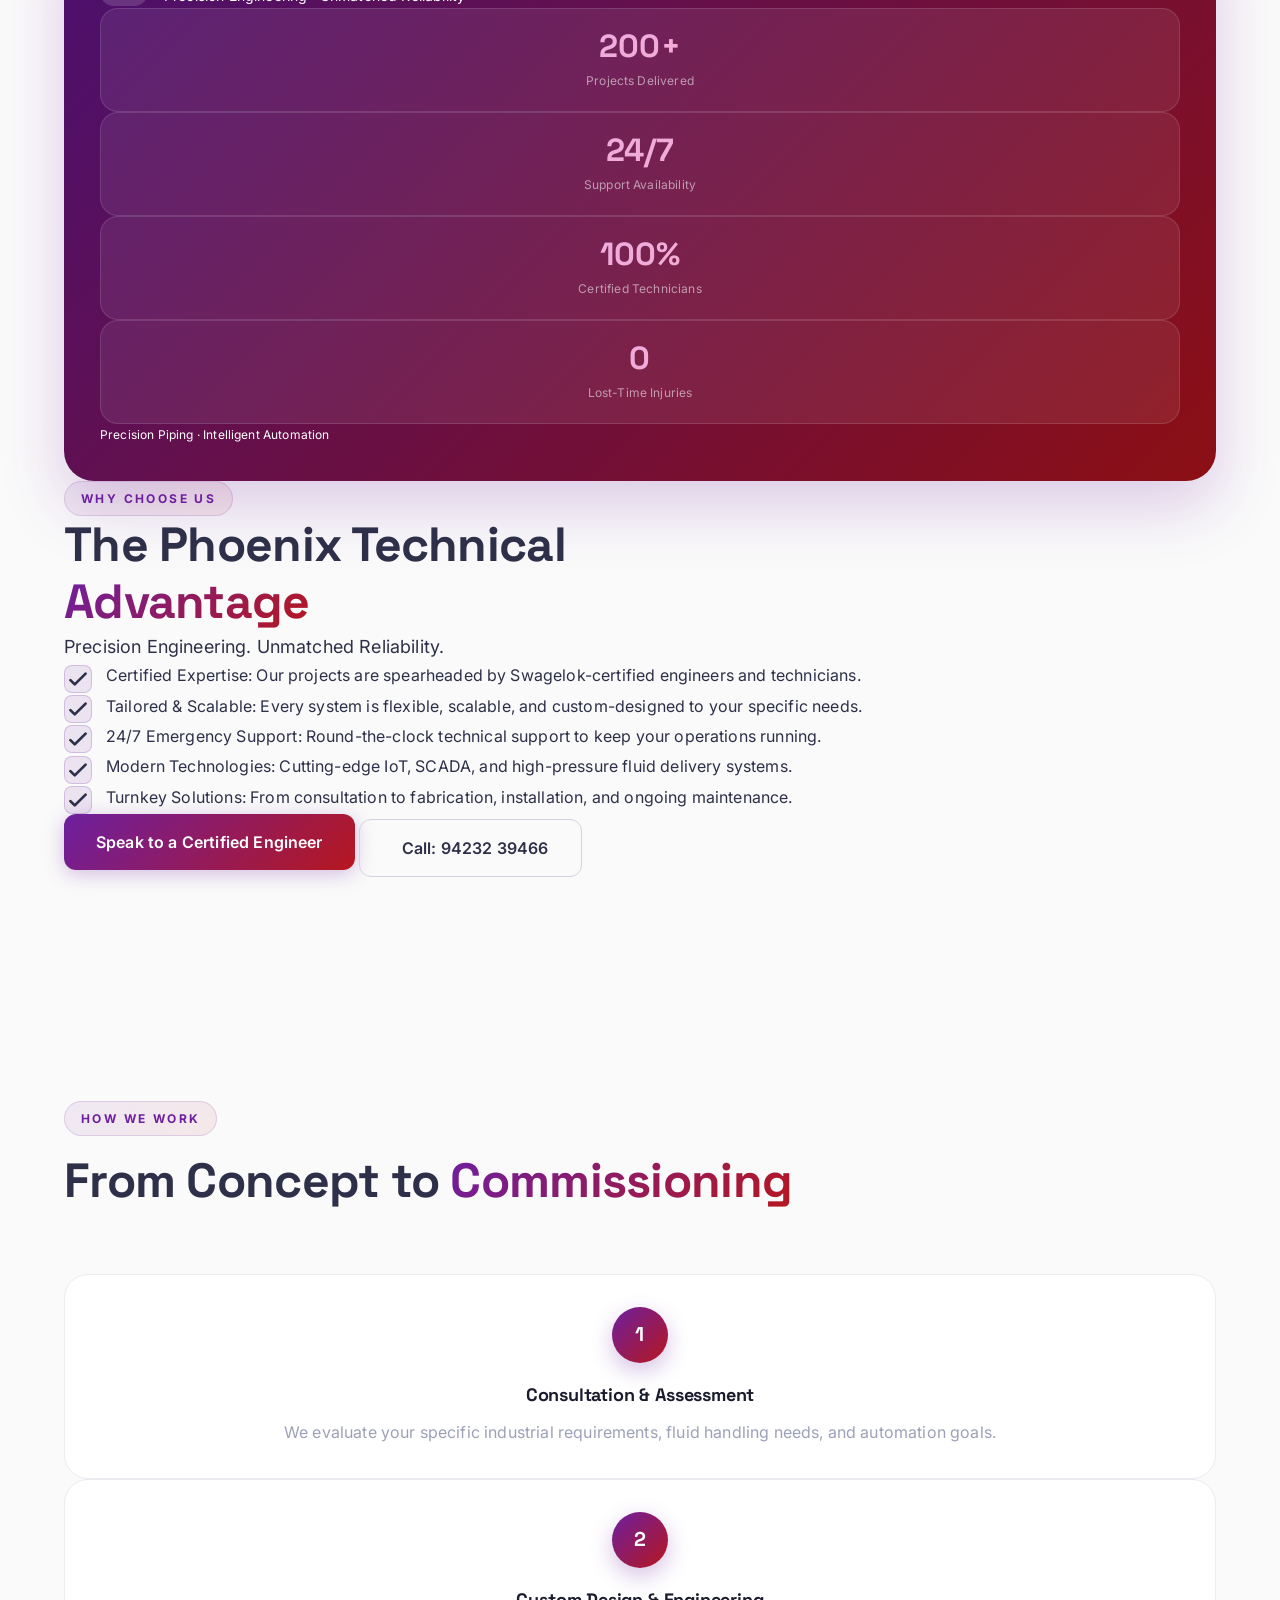
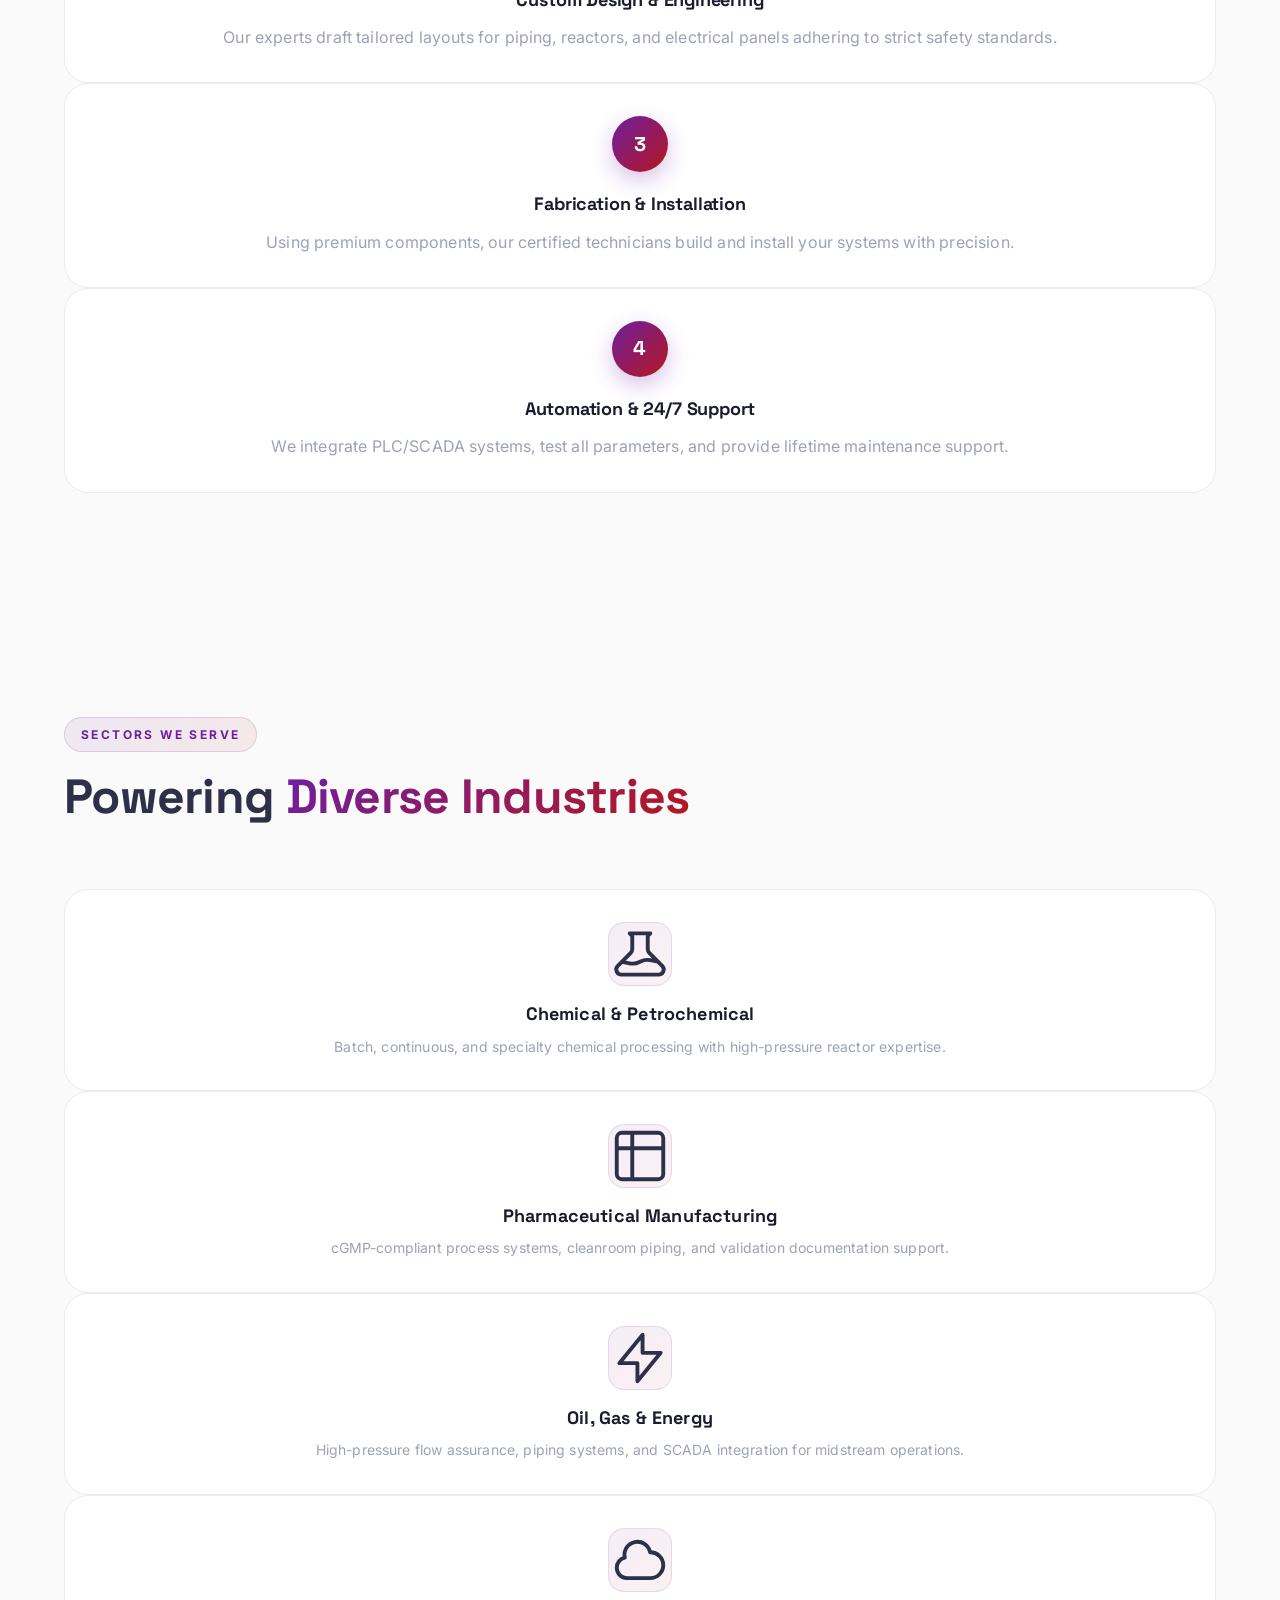
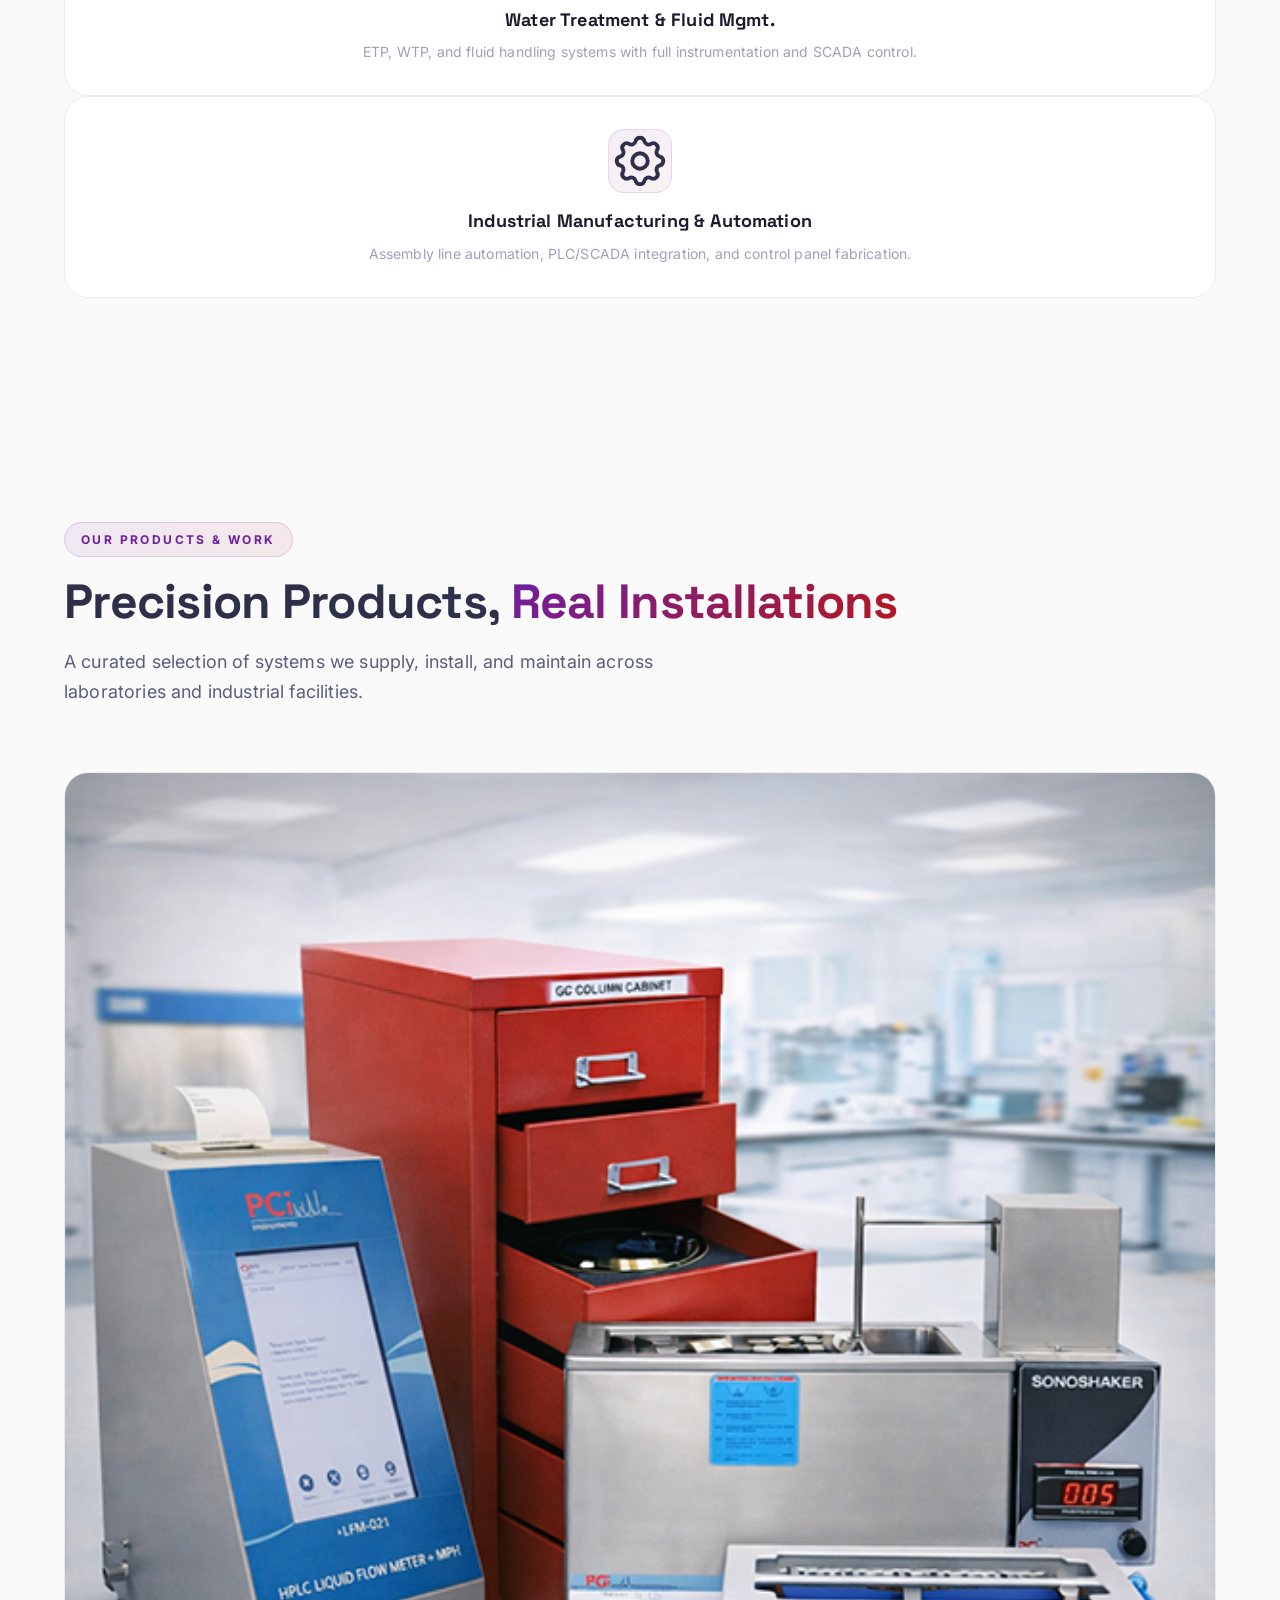
==== commit 6afc8f36: "LIVE draft 2 with SEO" ====
--- a/index.html
+++ b/index.html
@@ -12,7 +12,7 @@
   <meta name="keywords"
     content="process engineering Pune, industrial piping, high-pressure reactors, PLC SCADA automation, Swagelok certified, gas generators, analytical equipment, Pune" />
   <meta name="robots" content="index, follow" />
-  <link rel="canonical" href="https://www.phoenixtechnicalsolution.com/" />
+  <link rel="canonical" href="https://www.phoenixtechincalsolutions.com/" />
   <meta property="og:type" content="website" />
   <meta property="og:title" content="Phoenix Technical Solution | Process Systems, Piping &amp; Automation" />
   <meta property="og:description"
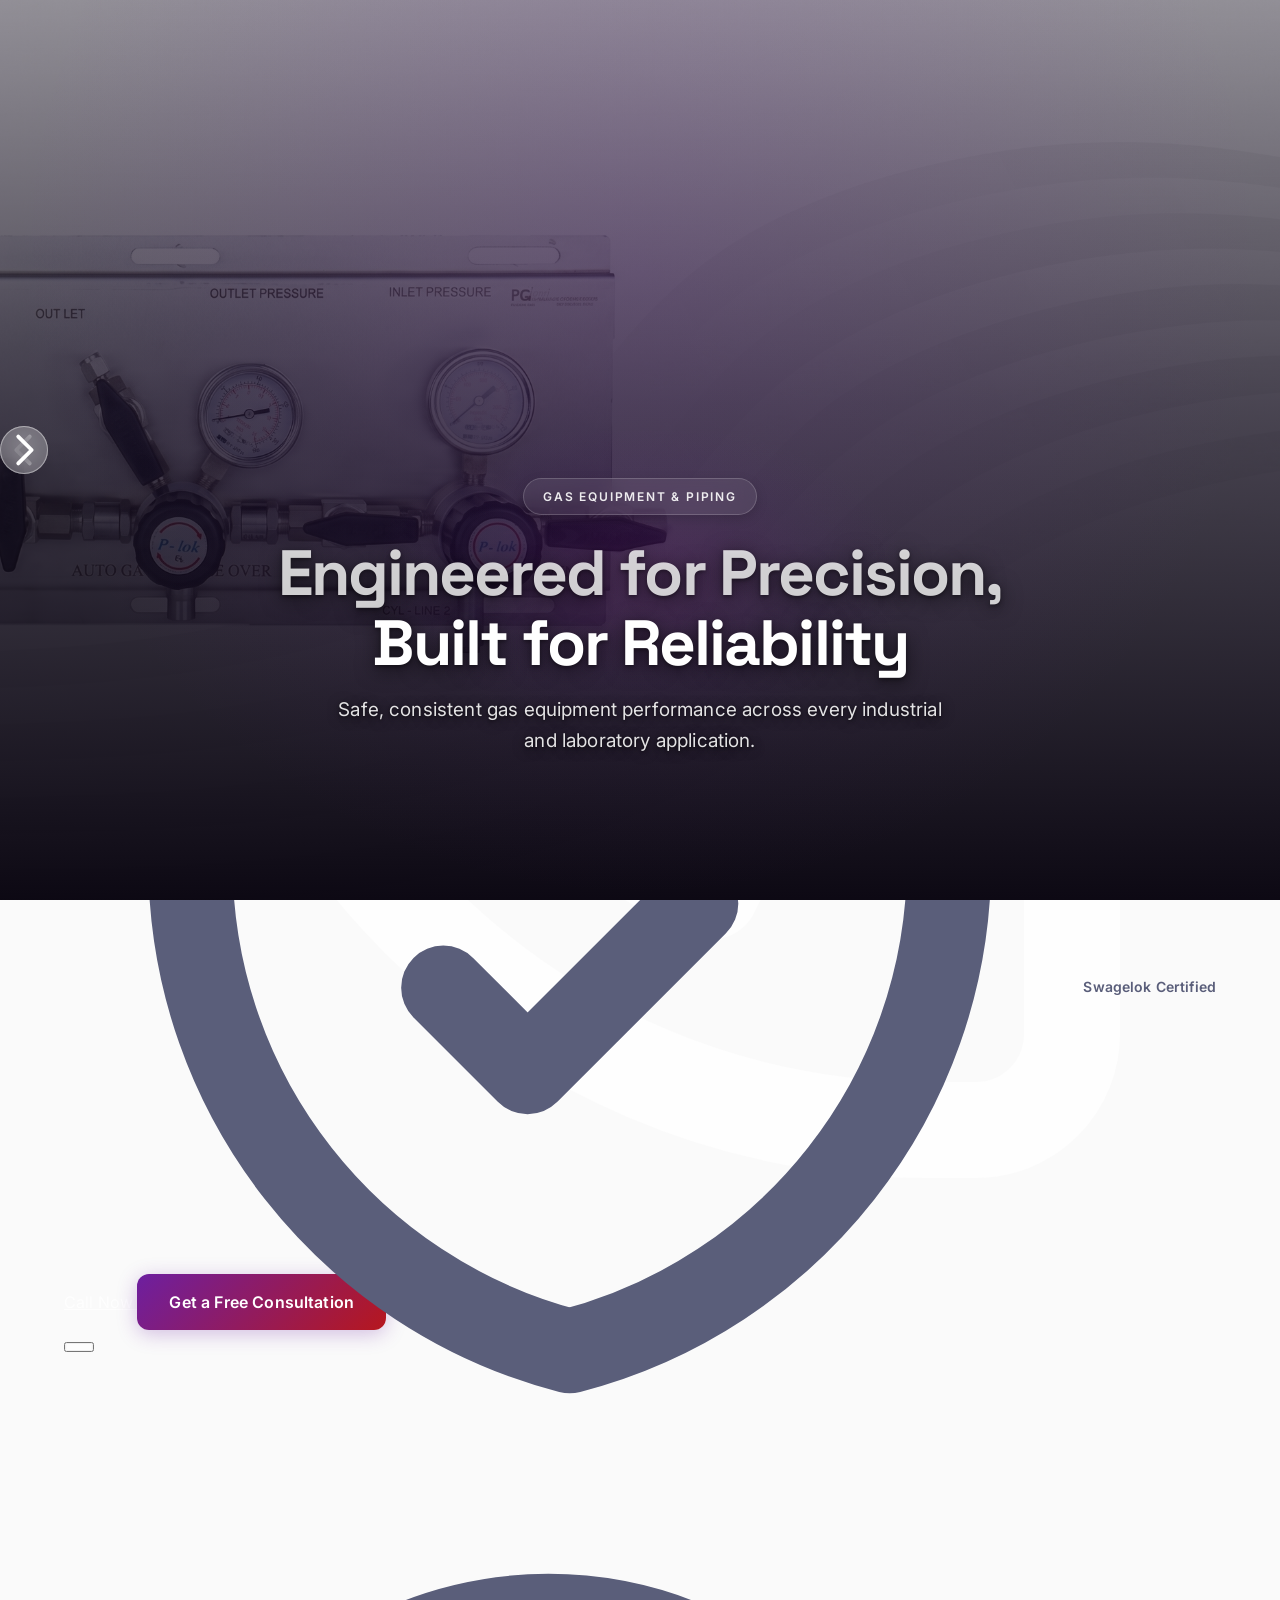
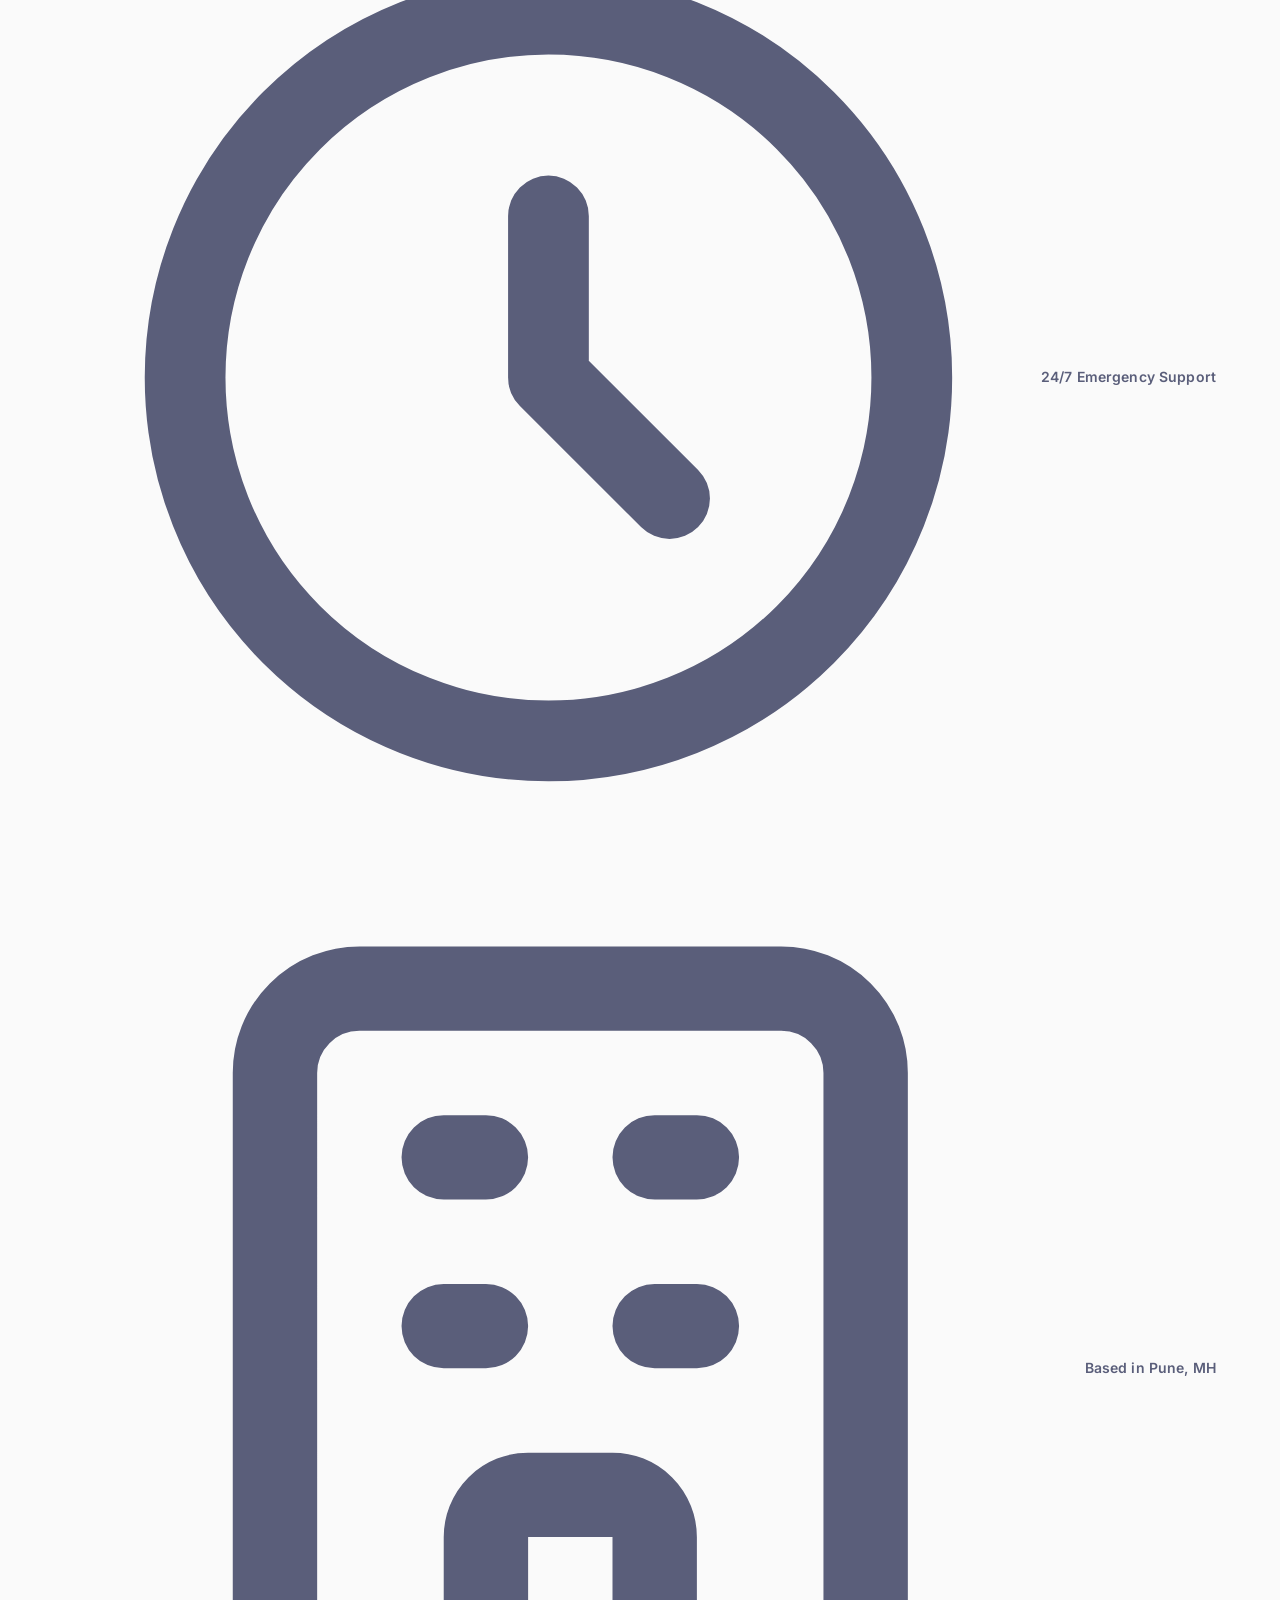
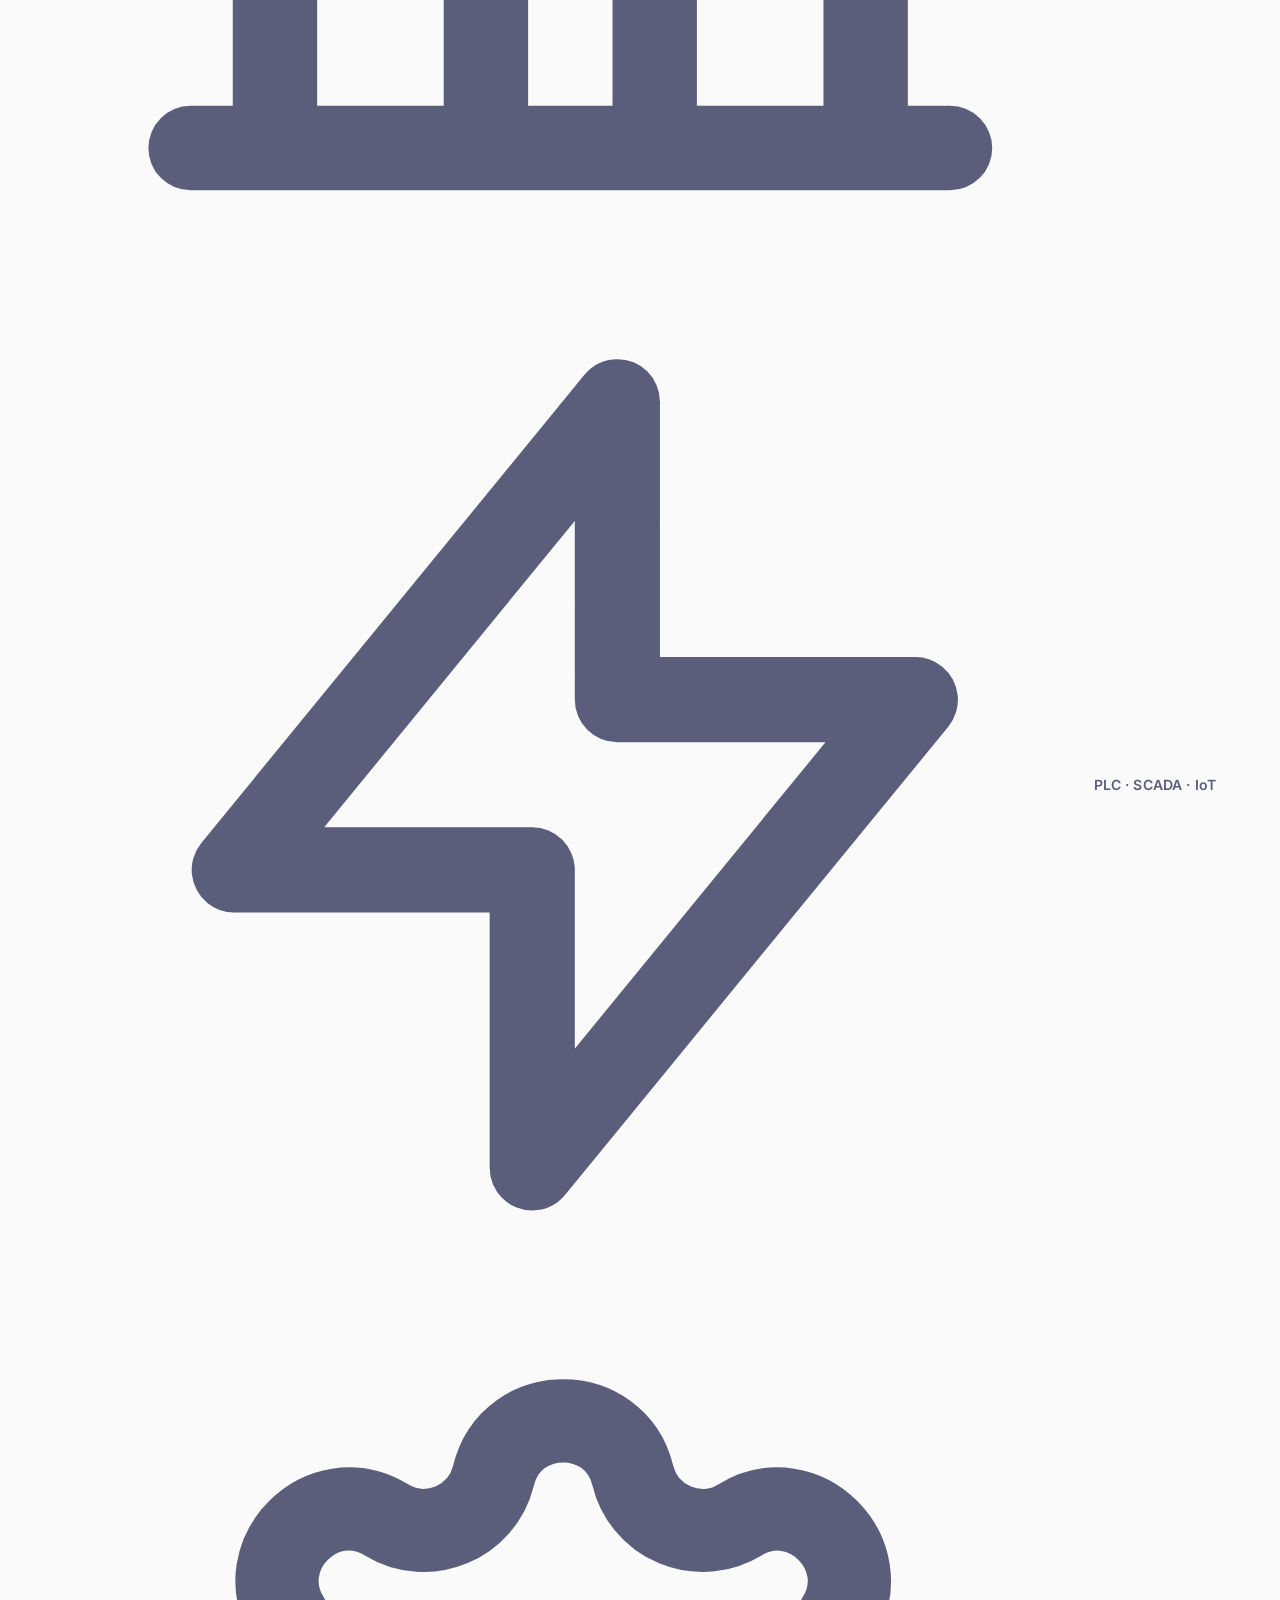
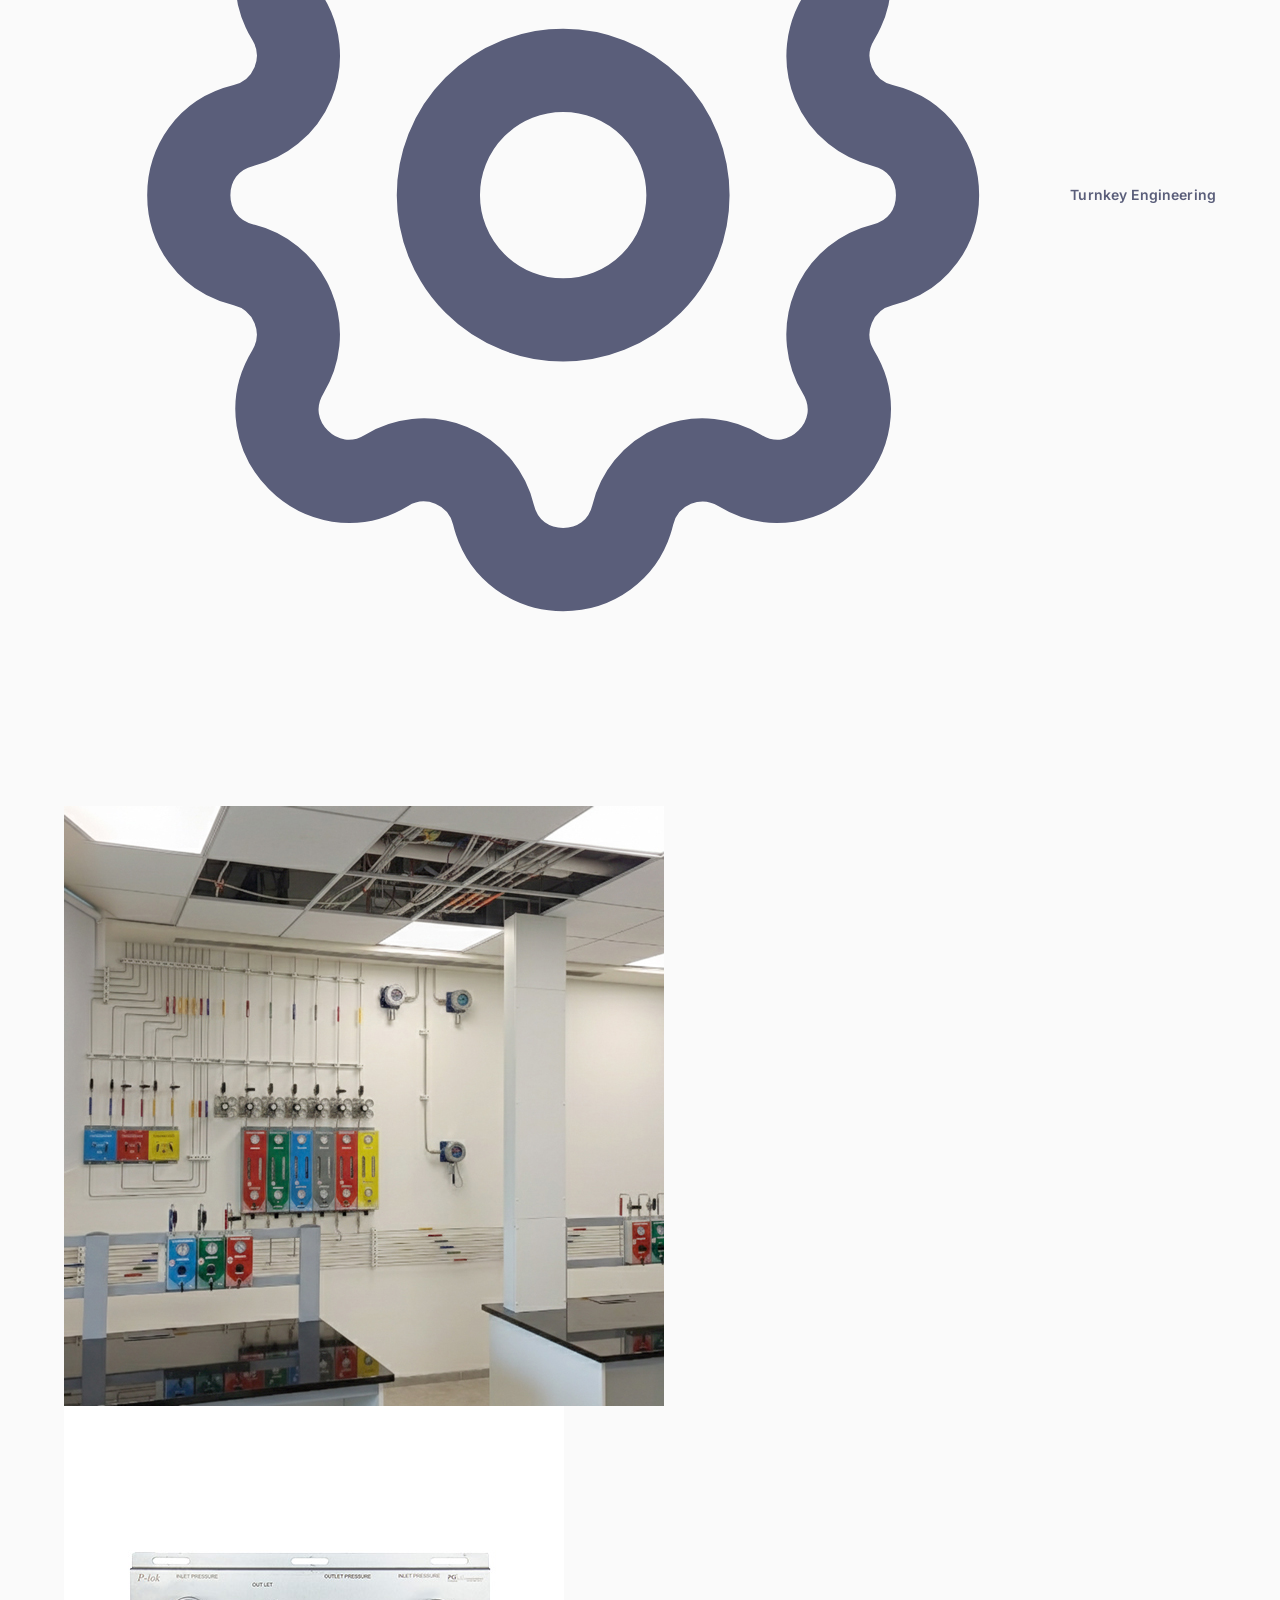
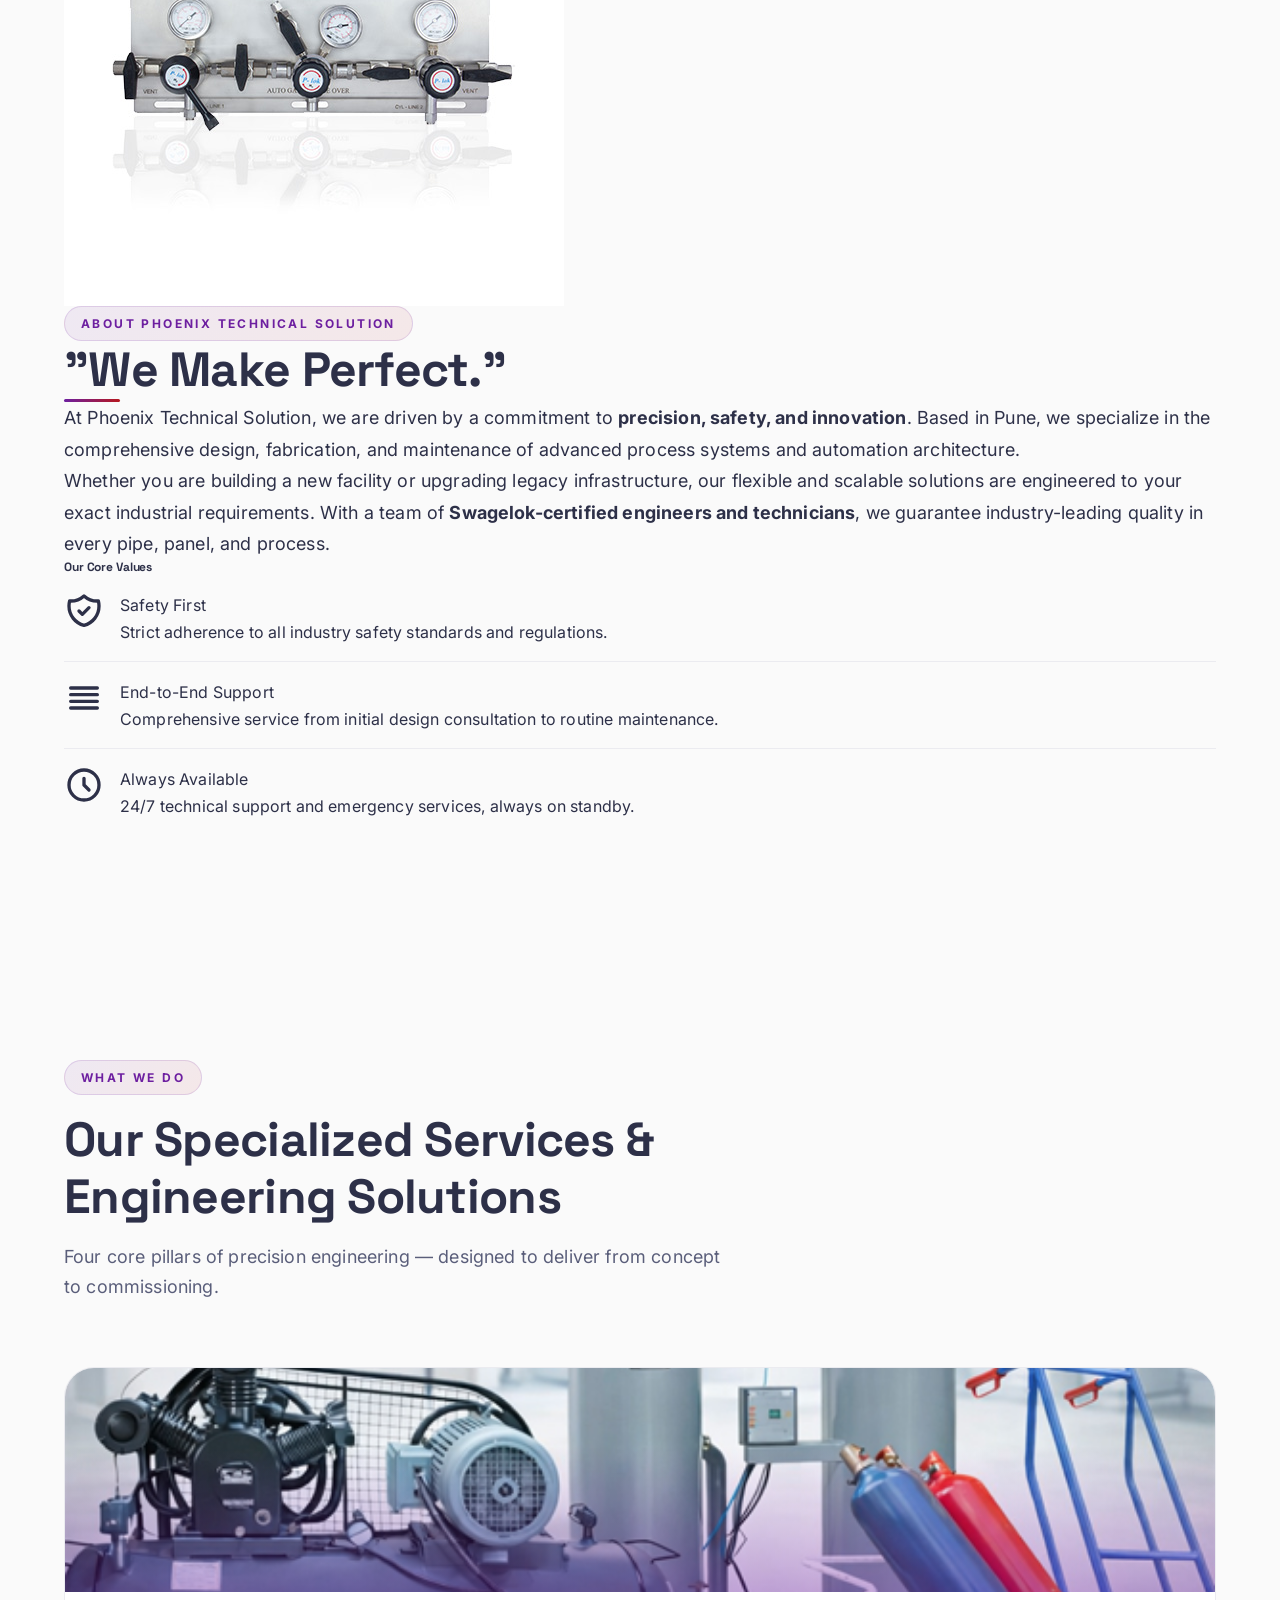
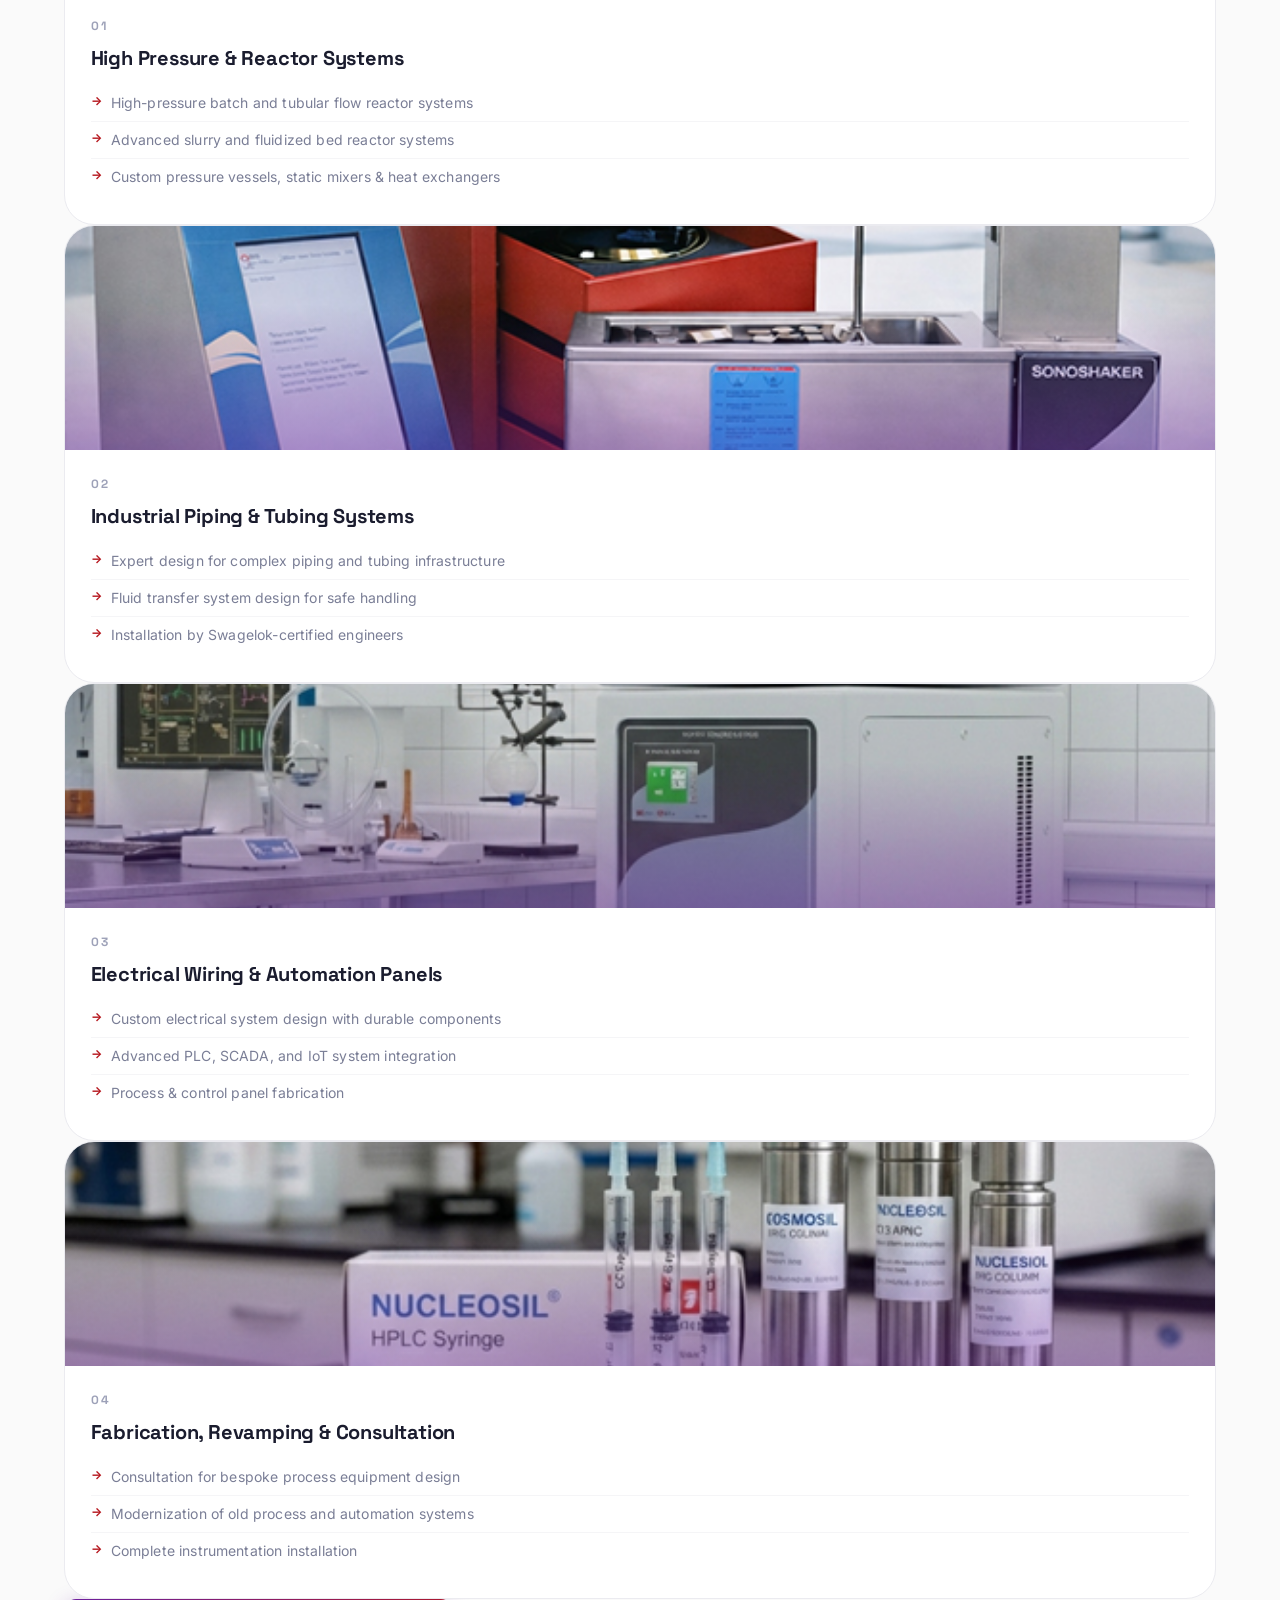
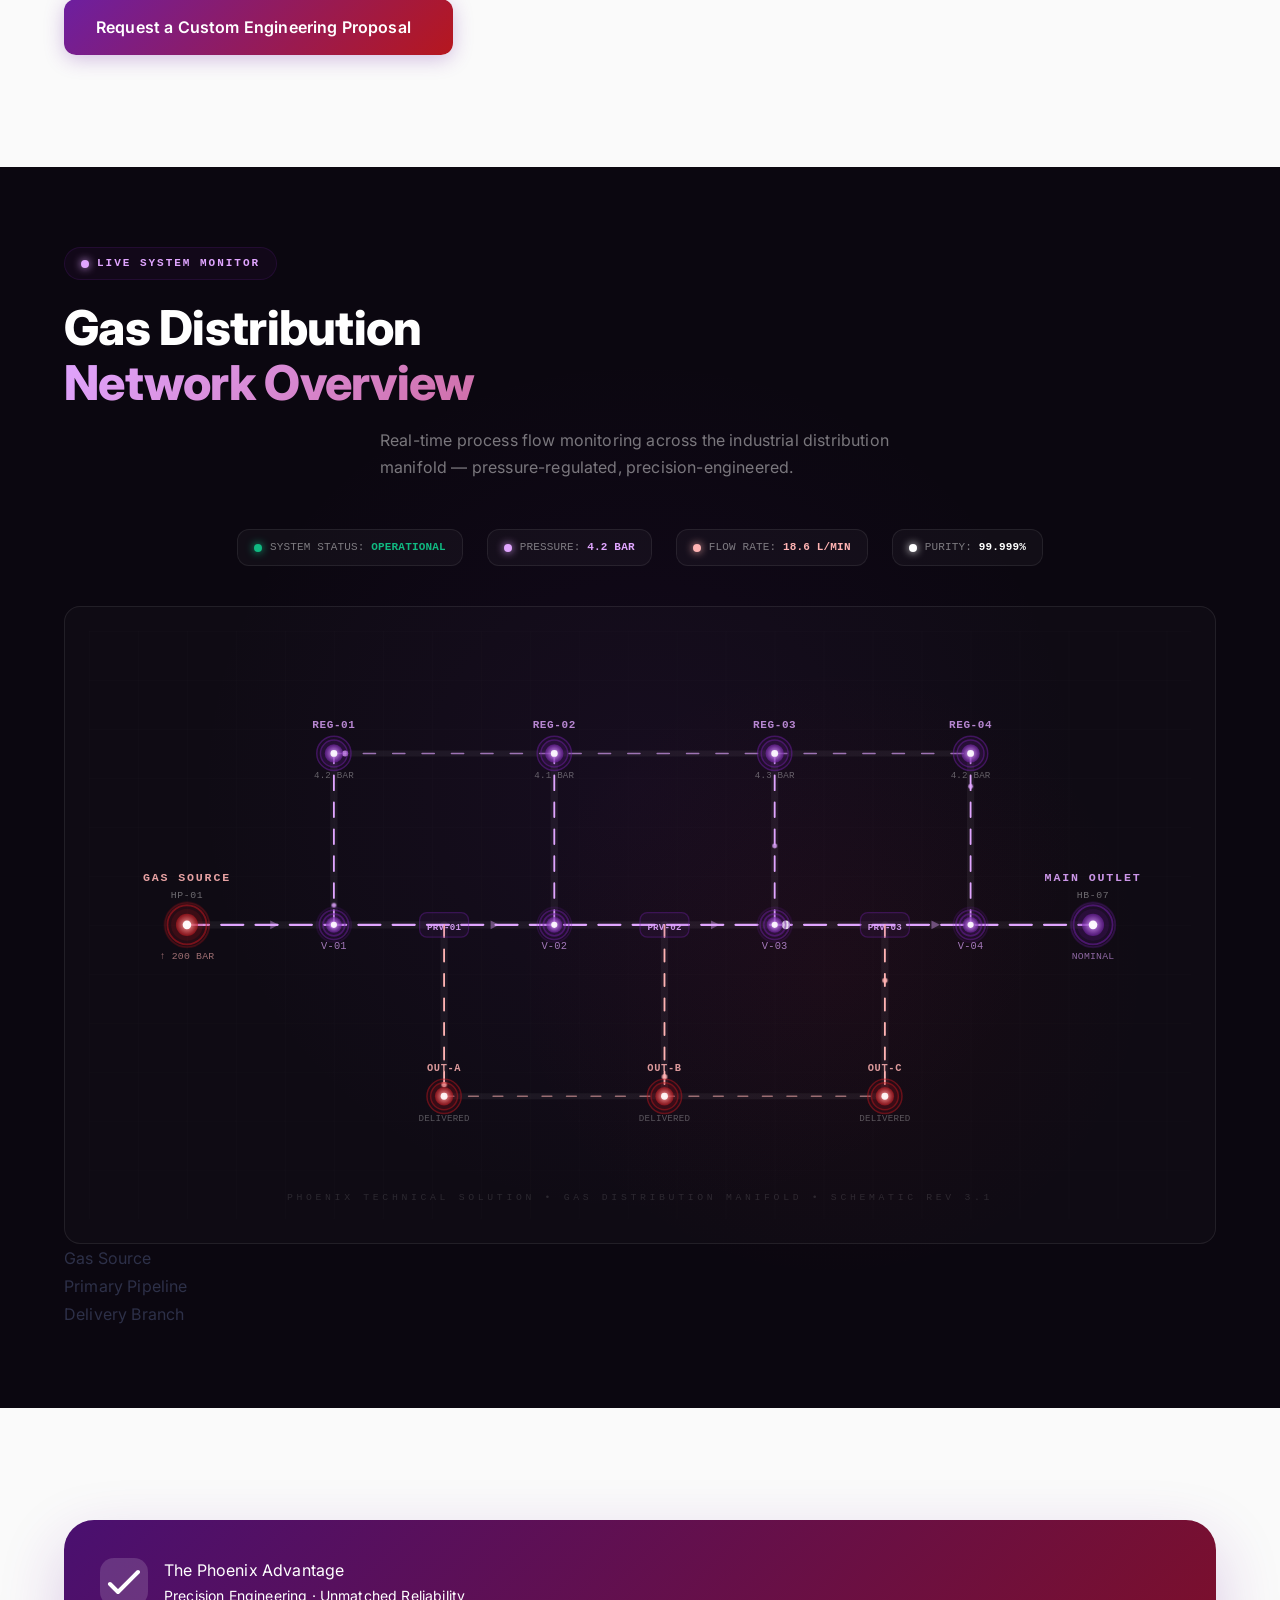
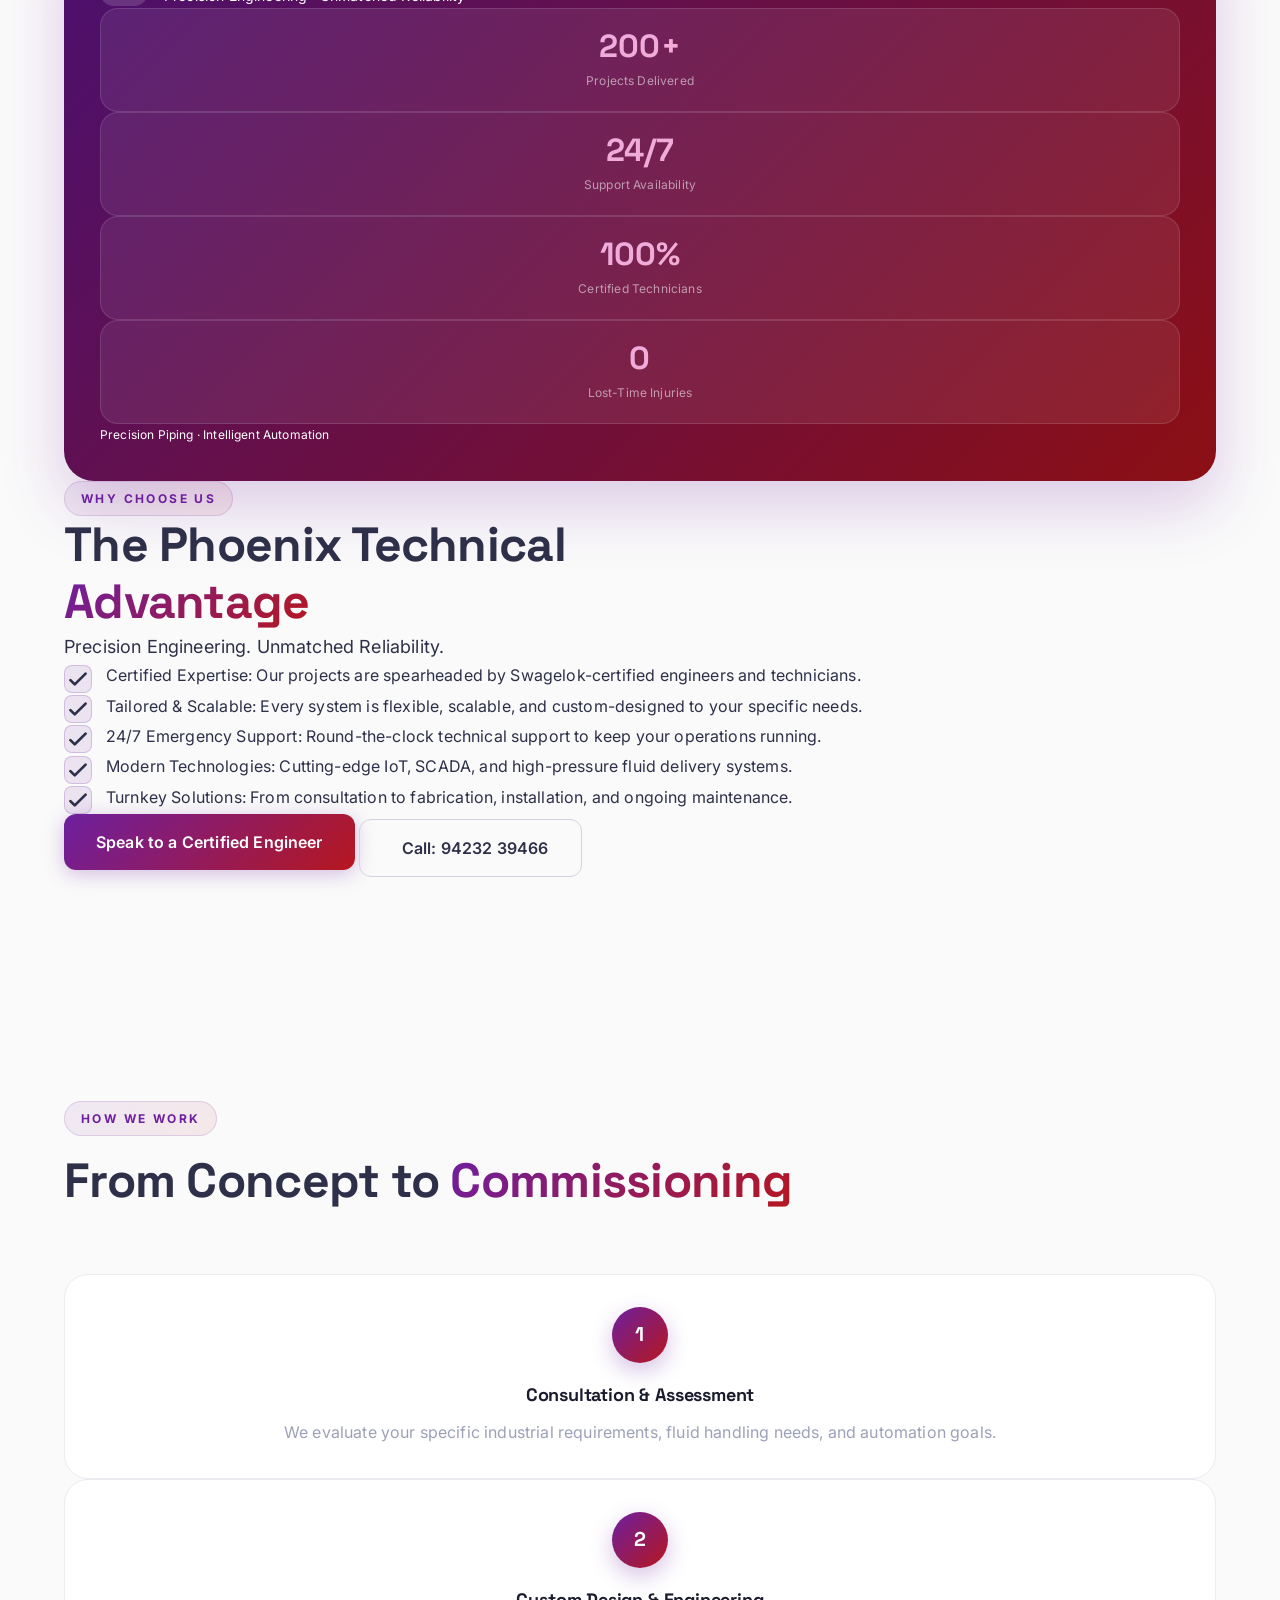
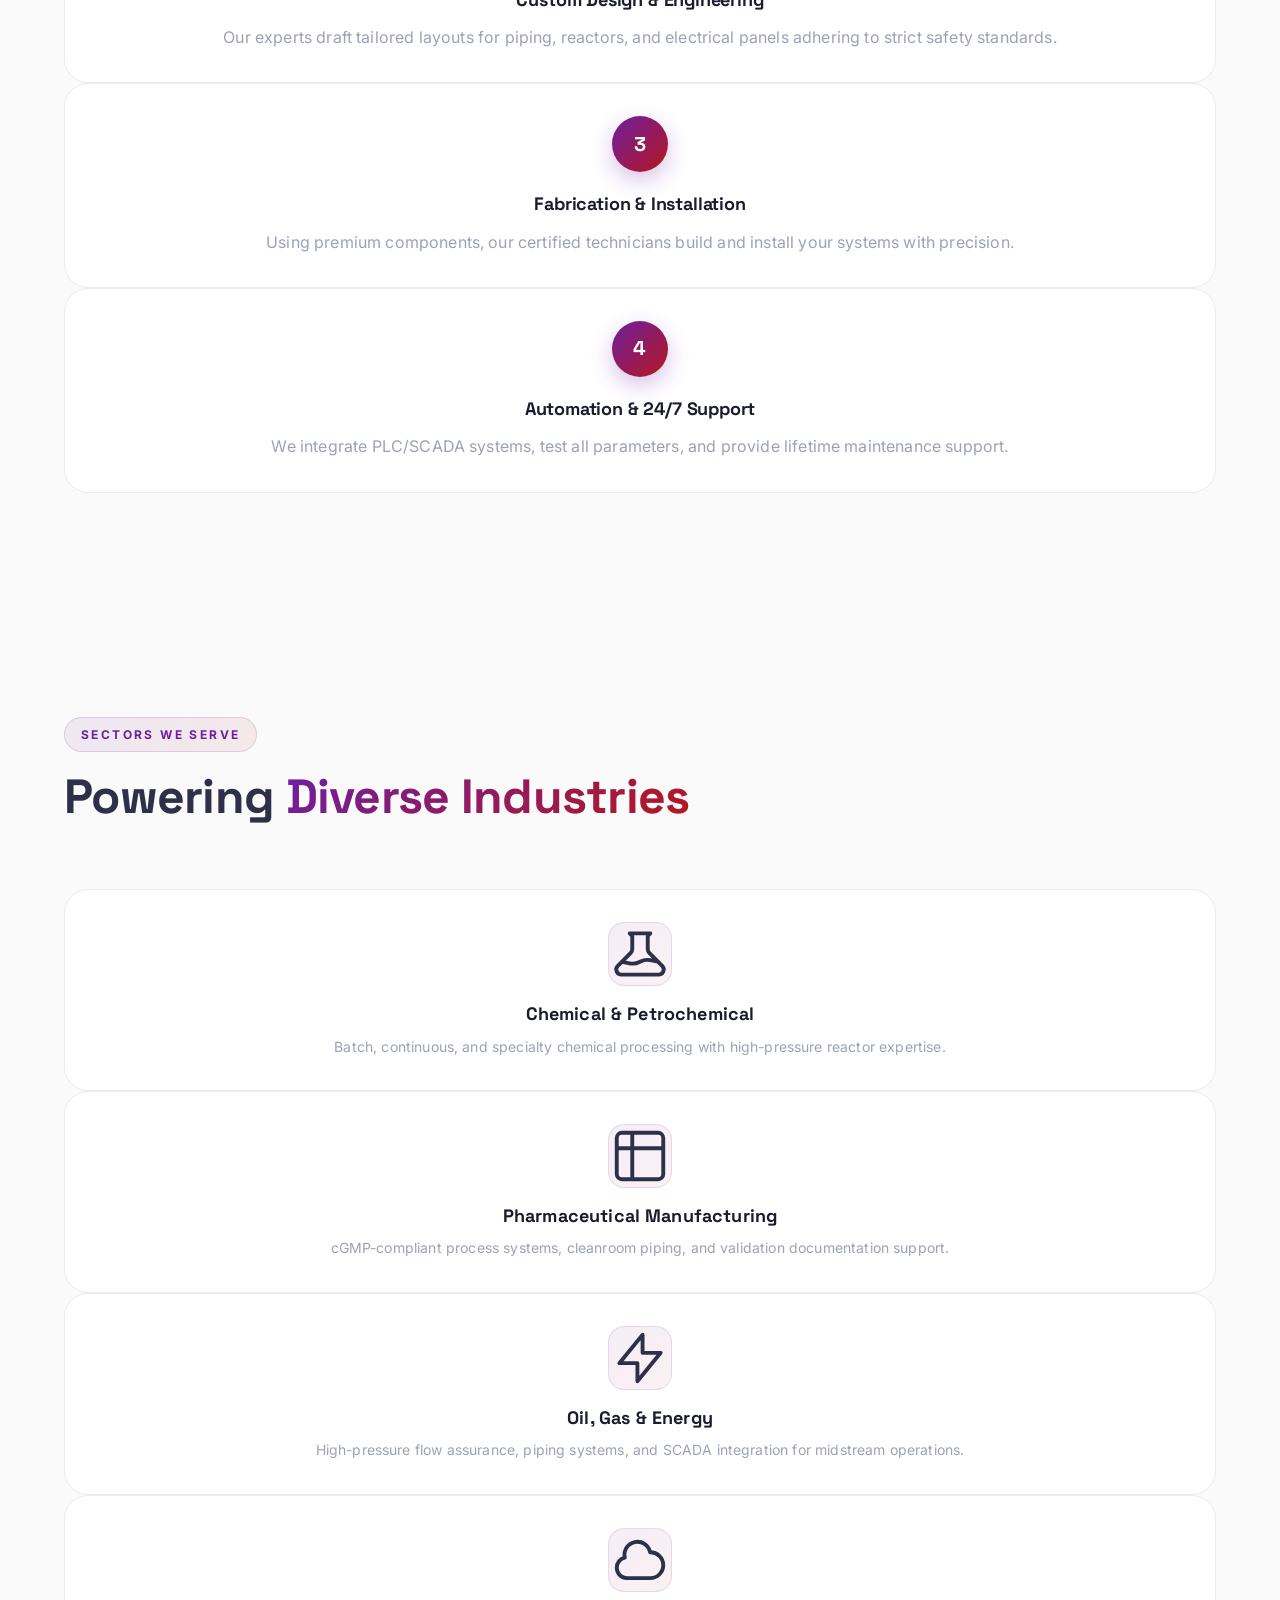
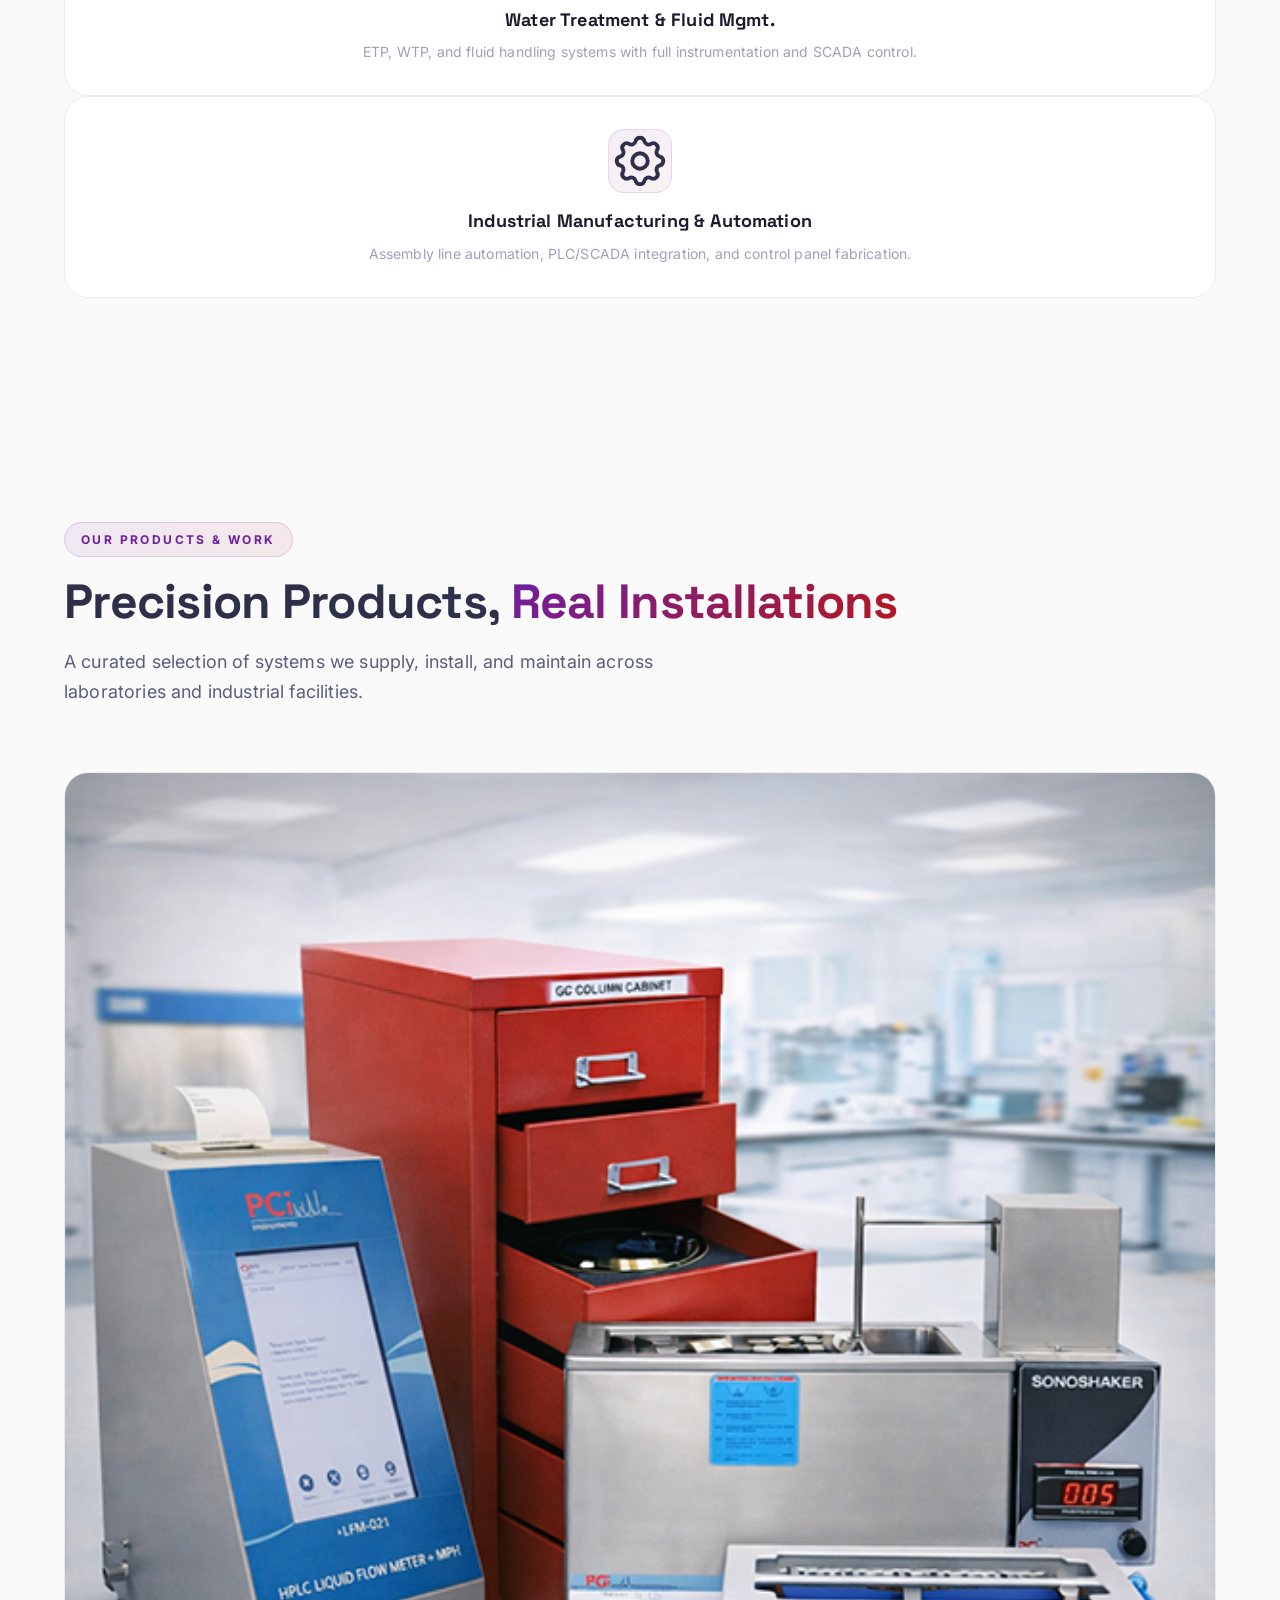
==== commit d5558c44: "Design changed live ready" ====
--- a/index.html
+++ b/index.html
@@ -59,7 +59,7 @@
     };
   </script>
 
-  <link rel="stylesheet" href="styles.css?v=3.1" />
+  <link rel="stylesheet" href="styles.css?v=3.2" />
 </head>
 
 <body class="bg-surf-50 text-ink-900 font-sans overflow-x-hidden">
@@ -2083,7 +2083,7 @@
       box-shadow: 0 4px 20px rgba(0, 0, 0, 0.1);
       transition: background 0.3s, transform 0.3s;
     }
-    
+
     .trust-points .trust-item:hover {
       background: rgba(255, 255, 255, 0.12);
       transform: translateY(-2px);
@@ -2290,8 +2290,7 @@
           <p class="text-white/50 text-xs leading-relaxed max-w-[220px]">Precision engineering for India's process,
             automation, and infrastructure industry.</p>
           <div class="flex gap-2 mt-5">
-            <a href="#" aria-label="LinkedIn — add your company URL before launch"
-              class="footer-social-btn">
+            <a href="#" aria-label="LinkedIn — add your company URL before launch" class="footer-social-btn">
               <svg class="w-4 h-4" fill="currentColor" viewBox="0 0 24 24">
                 <path
                   d="M19 0h-14c-2.761 0-5 2.239-5 5v14c0 2.761 2.239 5 5 5h14c2.762 0 5-2.239 5-5v-14c0-2.761-2.238-5-5-5zm-11 19h-3v-11h3v11zm-1.5-12.268c-.966 0-1.75-.79-1.75-1.764s.784-1.764 1.75-1.764 1.75.79 1.75 1.764-.783 1.764-1.75 1.764zm13.5 12.268h-3v-5.604c0-3.368-4-3.113-4 0v5.604h-3v-11h3v1.765c1.396-2.586 7-2.777 7 2.476v6.759z" />
--- a/styles.css
+++ b/styles.css
@@ -290,12 +290,9 @@
 
 .slide-overlay {
   position: absolute; inset: 0;
-  background: linear-gradient(
-    135deg,
-    rgba(10,5,20,0.75) 0%,
-    rgba(30,6,50,0.58) 40%,
-    rgba(100,10,20,0.42) 100%
-  );
+  background: 
+    radial-gradient(circle at 50% 30%, rgba(109, 31, 160, 0.16) 0%, transparent 70%),
+    linear-gradient(to bottom, rgba(13, 7, 24, 0.45) 0%, rgba(13, 7, 24, 0.75) 45%, rgba(8, 4, 15, 0.98) 100%);
   z-index: 2;
 }
 
@@ -304,31 +301,46 @@
   z-index: 3; padding: 0 var(--sp-5); max-width: 60rem; margin: 0 auto;
   text-align: center;
 }
+.slide-content::before {
+  content: '';
+  position: absolute;
+  top: 35%;
+  left: 50%;
+  transform: translate(-50%, -50%);
+  width: min(32rem, 90vw);
+  height: 18rem;
+  background: radial-gradient(ellipse at center, rgba(156, 31, 173, 0.16) 0%, rgba(109, 31, 160, 0.05) 50%, transparent 75%);
+  pointer-events: none;
+  z-index: -1;
+}
 @media (max-width: 640px) { .slide-content { padding: 0 var(--sp-3); bottom: 11rem; } }
 
 .slide-eyebrow {
   display: inline-block;
-  font-size: var(--text-xs); font-weight: 700; letter-spacing: 0.22em; text-transform: uppercase;
-  color: rgba(255,255,255,.8);
-  background: rgba(255,255,255,.1); backdrop-filter: blur(8px);
-  border: 1px solid rgba(255,255,255,.22);
+  font-size: var(--text-xs); font-weight: 600; letter-spacing: 0.15em; text-transform: uppercase;
+  color: rgba(255, 255, 255, 0.9);
+  background: rgba(255, 255, 255, 0.08); backdrop-filter: blur(10px);
+  -webkit-backdrop-filter: blur(10px);
+  border: 1px solid rgba(255, 255, 255, 0.18);
   padding: 0.45rem 1.2rem; border-radius: 999px; margin-bottom: var(--sp-3);
+  box-shadow: 0 4px 12px rgba(0, 0, 0, 0.15);
 }
 
 .slide-h1 {
   font-family: 'Space Grotesk', sans-serif;
   font-size: var(--h1);
   font-weight: 800; line-height: 1.08;
-  color: rgba(255,255,255,.7);
+  color: rgba(255, 255, 255, 0.8);
   margin-bottom: var(--sp-2);
-  text-shadow: 0 2px 24px rgba(0,0,0,.35);
+  letter-spacing: -0.03em;
+  text-shadow: 0 4px 20px rgba(0, 0, 0, 0.6), 0 2px 4px rgba(0, 0, 0, 0.4);
 }
 .slide-h1 span { color: #fff; }
 
 .slide-sub {
-  font-size: var(--text-lg);
-  color: rgba(255,255,255,.72); max-width: 38rem; margin: 0 auto;
-  line-height: 1.7; text-shadow: 0 1px 10px rgba(0,0,0,.45);
+  font-size: calc(var(--text-lg) * 1.05);
+  color: rgba(255, 255, 255, 0.88); max-width: 38rem; margin: 0 auto;
+  line-height: 1.65; text-shadow: 0 2px 12px rgba(0, 0, 0, 0.65), 0 1px 3px rgba(0, 0, 0, 0.45);
 }
 
 .hero-nav-btn {
@@ -350,6 +362,59 @@
   transition: background .3s, width .3s;
 }
 .hero-dot.active { background: #fff; width: 1.75rem; }
+
+/* --- Hero Button Enhancements --- */
+#hero .btn-primary {
+  background: linear-gradient(135deg, #9c1fad 0%, #d946ef 55%, #b6171e 100%);
+  border: 1px solid rgba(255, 255, 255, 0.15);
+  box-shadow: 0 4px 20px rgba(156, 31, 173, 0.35), 0 0 0 1px rgba(156, 31, 173, 0.1);
+  transition: all 0.4s cubic-bezier(0.16, 1, 0.3, 1);
+}
+
+#hero .btn-primary:hover {
+  transform: translateY(-3px) scale(1.02);
+  box-shadow: 0 12px 35px rgba(217, 70, 239, 0.5), 0 0 25px rgba(156, 31, 173, 0.4);
+}
+
+#hero .btn-primary:active {
+  transform: translateY(-1px) scale(0.99);
+}
+
+/* Arrow animation inside primary button */
+#hero .btn-primary svg {
+  transition: transform 0.35s cubic-bezier(0.34, 1.56, 0.64, 1);
+}
+
+#hero .btn-primary:hover svg {
+  transform: translateX(5px);
+  animation: arrowPulse 1.2s ease-in-out infinite alternate;
+}
+
+@keyframes arrowPulse {
+  0% { transform: translateX(5px) scale(1); }
+  100% { transform: translateX(8px) scale(1.1); }
+}
+
+/* Refined Dark Glassmorphism for Secondary CTA */
+#hero .btn-glass {
+  background: rgba(15, 10, 25, 0.45);
+  backdrop-filter: blur(10px);
+  -webkit-backdrop-filter: blur(10px);
+  border: 1px solid rgba(255, 255, 255, 0.15);
+  transition: all 0.4s cubic-bezier(0.16, 1, 0.3, 1);
+  box-shadow: 0 4px 15px rgba(0, 0, 0, 0.25), inset 0 1px 0 rgba(255, 255, 255, 0.05);
+}
+
+#hero .btn-glass:hover {
+  background: rgba(15, 10, 25, 0.7);
+  border-color: rgba(255, 255, 255, 0.35);
+  transform: translateY(-3px) scale(1.02);
+  box-shadow: 0 12px 30px rgba(0, 0, 0, 0.45), inset 0 1px 0 rgba(255, 255, 255, 0.15);
+}
+
+#hero .btn-glass:active {
+  transform: translateY(-1px) scale(0.99);
+}
 
 /* ── 9. About ─────────────────────────────────────────────── */
 .about-float-stat {
@@ -788,17 +853,17 @@
   .slide-overlay {
     background: linear-gradient(
       to bottom,
-      rgba(0, 0, 0, 0.55) 0%,
-      rgba(0, 0, 0, 0.72) 60%,
-      rgba(0, 0, 0, 0.82) 100%
+      rgba(15, 8, 28, 0.45) 0%,
+      rgba(12, 6, 22, 0.72) 55%,
+      rgba(8, 4, 15, 0.98) 100%
     );
   }
 
-  /* Content block: vertically centered, full width */
+  /* Content block: shifted upward, full width */
   .slide-content {
     position: absolute;
     bottom: auto;                    /* cancel desktop bottom positioning */
-    top: 50%;
+    top: 40%;
     left: 0;
     right: 0;
     transform: translateY(-50%);
@@ -818,33 +883,37 @@
   /* Eyebrow pill — smaller on mobile */
   .slide-eyebrow {
     font-size: 0.65rem;
-    letter-spacing: 0.18em;
+    letter-spacing: 0.12em;
     padding: 0.35rem 0.9rem;
     margin-bottom: 1.125rem;
+    border: 1px solid rgba(255, 255, 255, 0.14);
+    background: rgba(255, 255, 255, 0.06);
   }
 
   /* H1 — bold and prominent */
   .slide-h1 {
     font-size: clamp(1.8rem, 7vw, 2.5rem);
-    font-weight: 700;
-    line-height: 1.12;
-    letter-spacing: -0.015em;
+    font-weight: 800;
+    line-height: 1.1;
+    letter-spacing: -0.03em;
     margin-bottom: 1rem;
     color: #fff;
+    text-shadow: 0 3px 15px rgba(0, 0, 0, 0.65), 0 1px 3px rgba(0, 0, 0, 0.4);
   }
   .slide-h1 br { display: none; }   /* remove forced line breaks */
 
   /* Subtitle — slimmer, max 2 lines */
   .slide-sub {
-    font-size: 0.9rem;
+    font-size: 0.95rem;
     line-height: 1.6;
-    color: rgba(255,255,255,.68);
+    color: rgba(255, 255, 255, 0.82);
     max-width: 26rem;
     margin: 0 auto;
     display: -webkit-box;
     -webkit-line-clamp: 2;
     -webkit-box-orient: vertical;
     overflow: hidden;
+    text-shadow: 0 2px 8px rgba(0, 0, 0, 0.6), 0 1px 2px rgba(0, 0, 0, 0.4);
   }
 
   /* ── Arrow buttons: hidden on mobile (swipe instead) ──── */
@@ -879,7 +948,7 @@
      integrated into slide-content via CSS reposition ─── */
   #hero .absolute.bottom-20 {
     /* Move CTA block below the centered text block */
-    bottom: 3.5rem;
+    bottom: 6rem;
     top: auto;
     left: 0;
     right: 0;
@@ -899,7 +968,7 @@
     border-radius: 0.875rem;
     font-size: 1rem;
     font-weight: 700;
-    box-shadow: 0 8px 28px rgba(109,31,160,.45);
+    box-shadow: 0 8px 28px rgba(156, 31, 173, 0.45), 0 0 15px rgba(156, 31, 173, 0.25);
     min-height: 52px;
     justify-content: center;
   }
@@ -910,9 +979,7 @@
     padding: 0.875rem 1.5rem;
     border-radius: 0.875rem;
     font-size: 0.9375rem;
-    border: 1.5px solid rgba(255,255,255,0.35);
-    background: rgba(255,255,255,0.08);
-    backdrop-filter: blur(10px);
+    border: 1px solid rgba(255, 255, 255, 0.2);
     min-height: 48px;
     justify-content: center;
   }
@@ -1110,7 +1177,7 @@
 /* ── Extra small (max-width: 480px) ─────────────────────── */
 @media (max-width: 480px) {
   /* Hero: CTA bar lower, heading even larger for impact */
-  #hero .absolute.bottom-20 { bottom: 2.5rem; padding: 0 1.125rem; }
+  #hero .absolute.bottom-20 { bottom: 5rem; padding: 0 1.125rem; }
   .slide-h1 { font-size: clamp(1.65rem, 8vw, 2.1rem); }
   .slide-sub { font-size: 0.85rem; }
   #hero .absolute.bottom-20 .flex { max-width: 100%; }
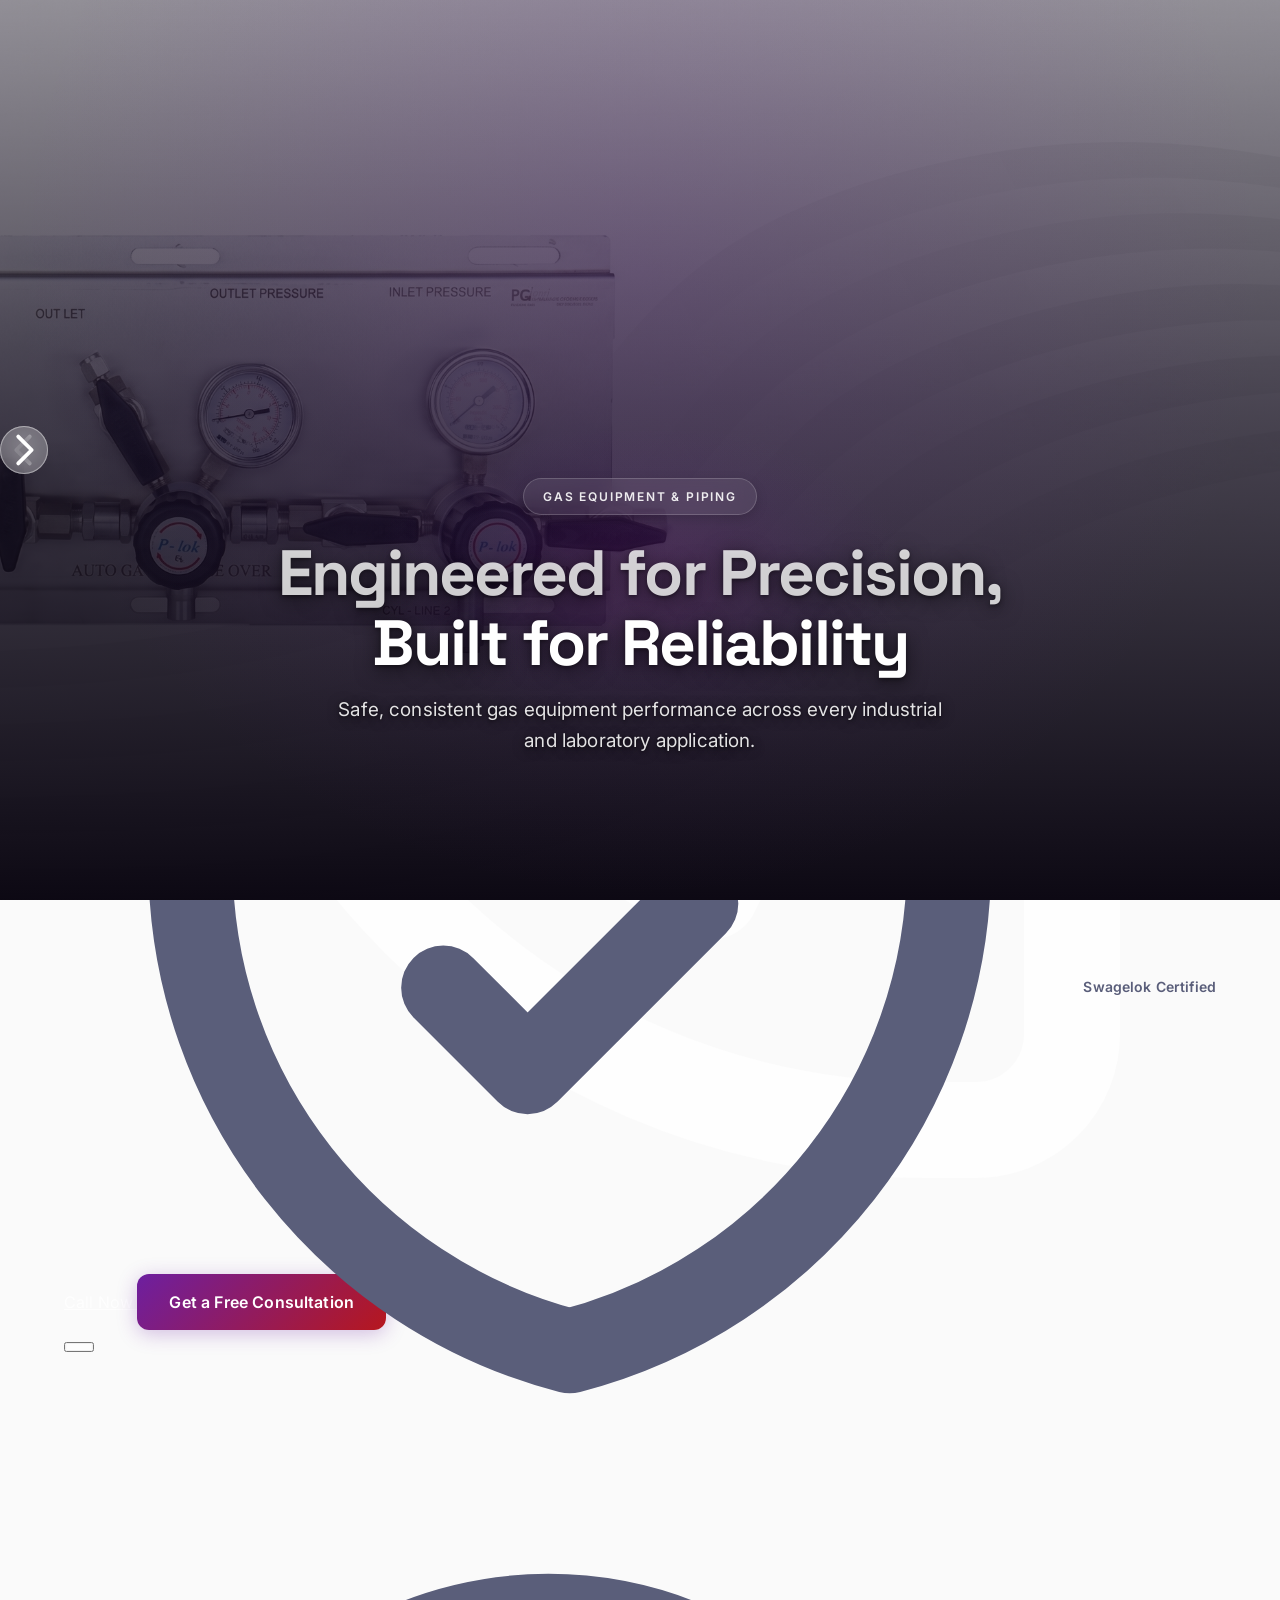
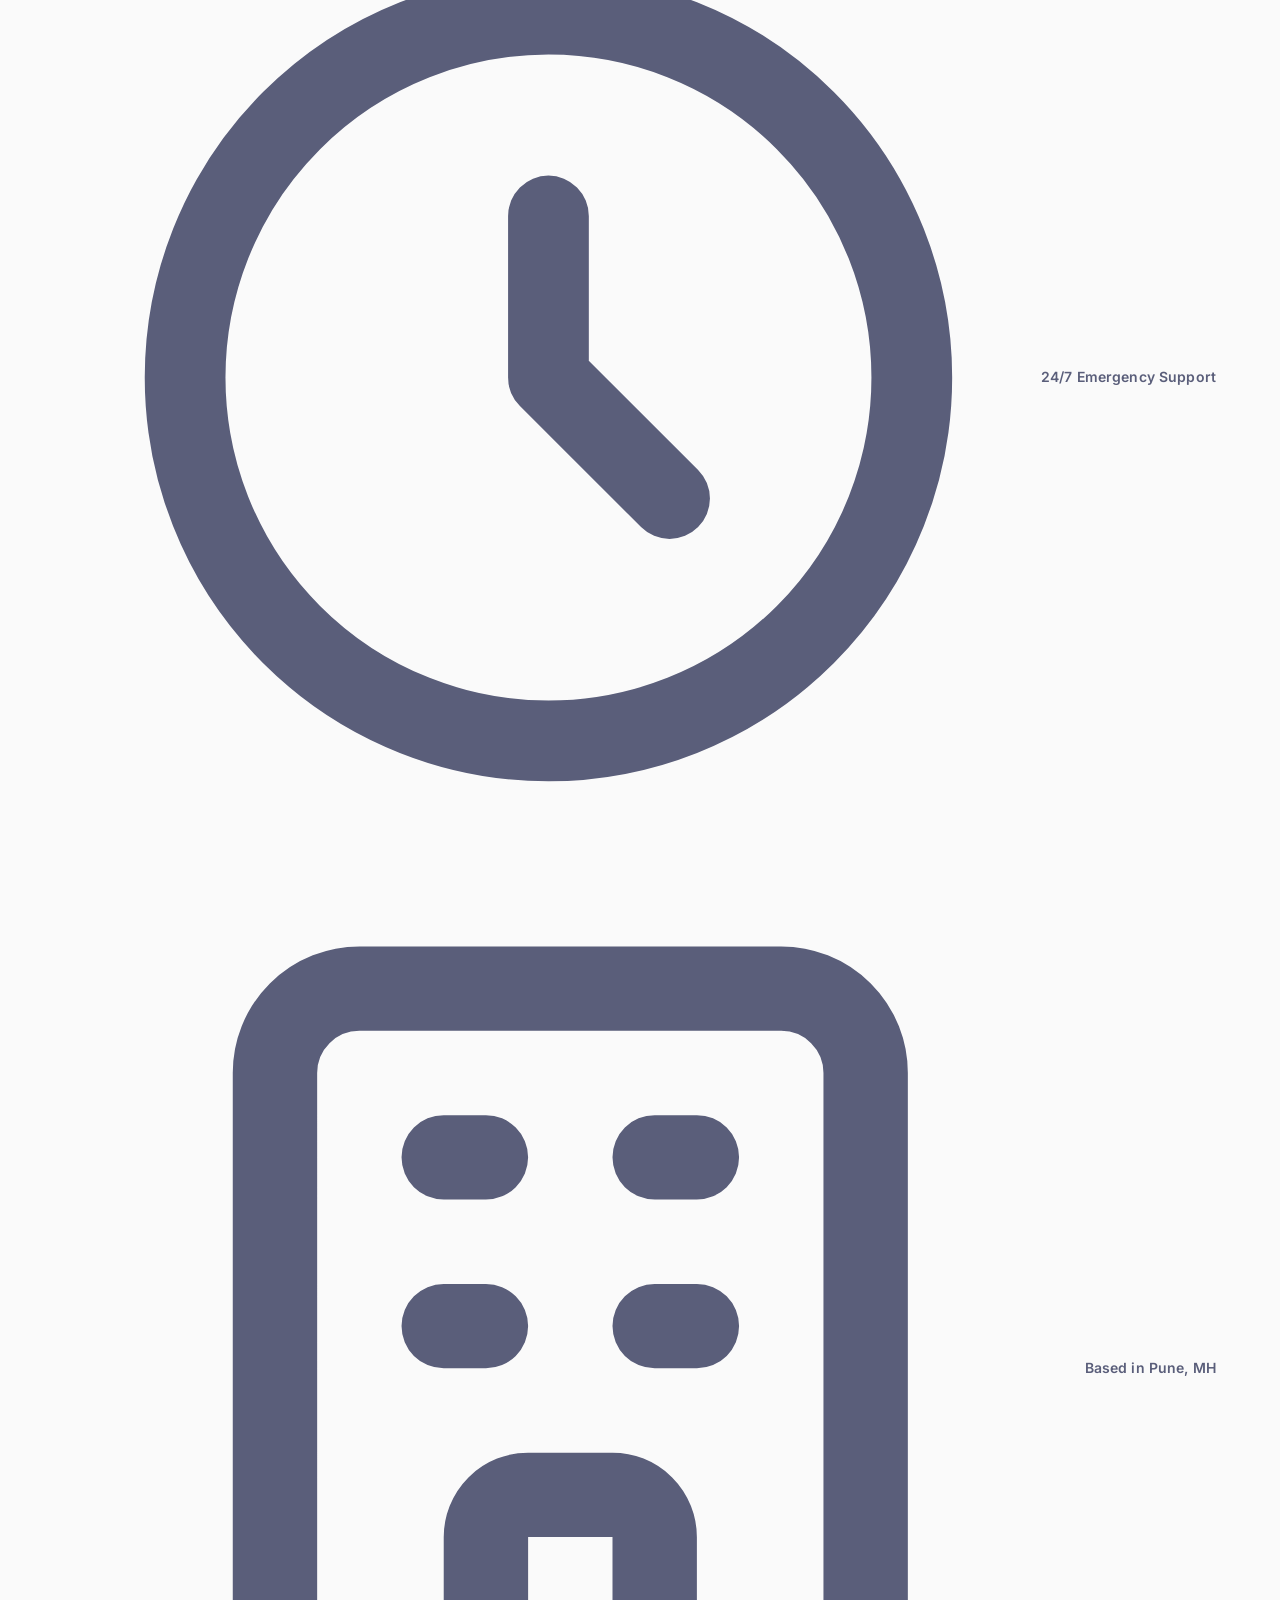
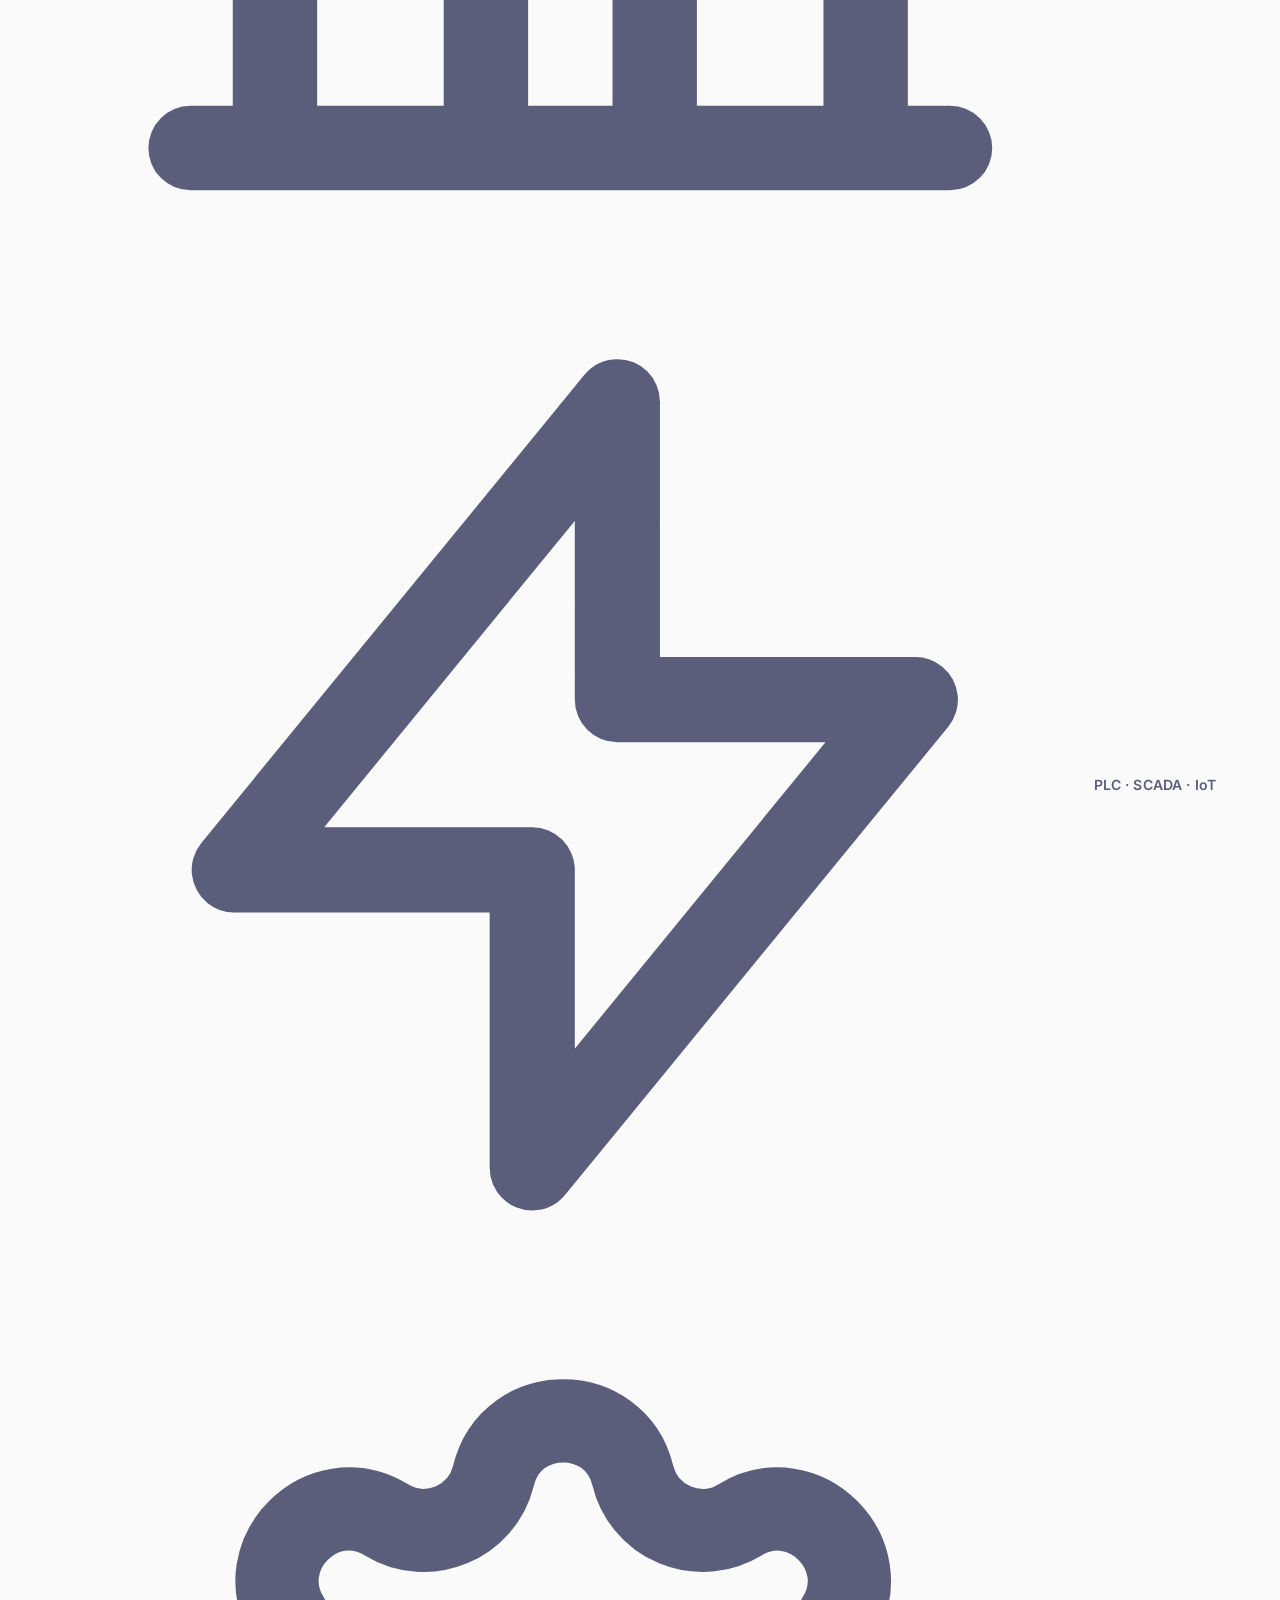
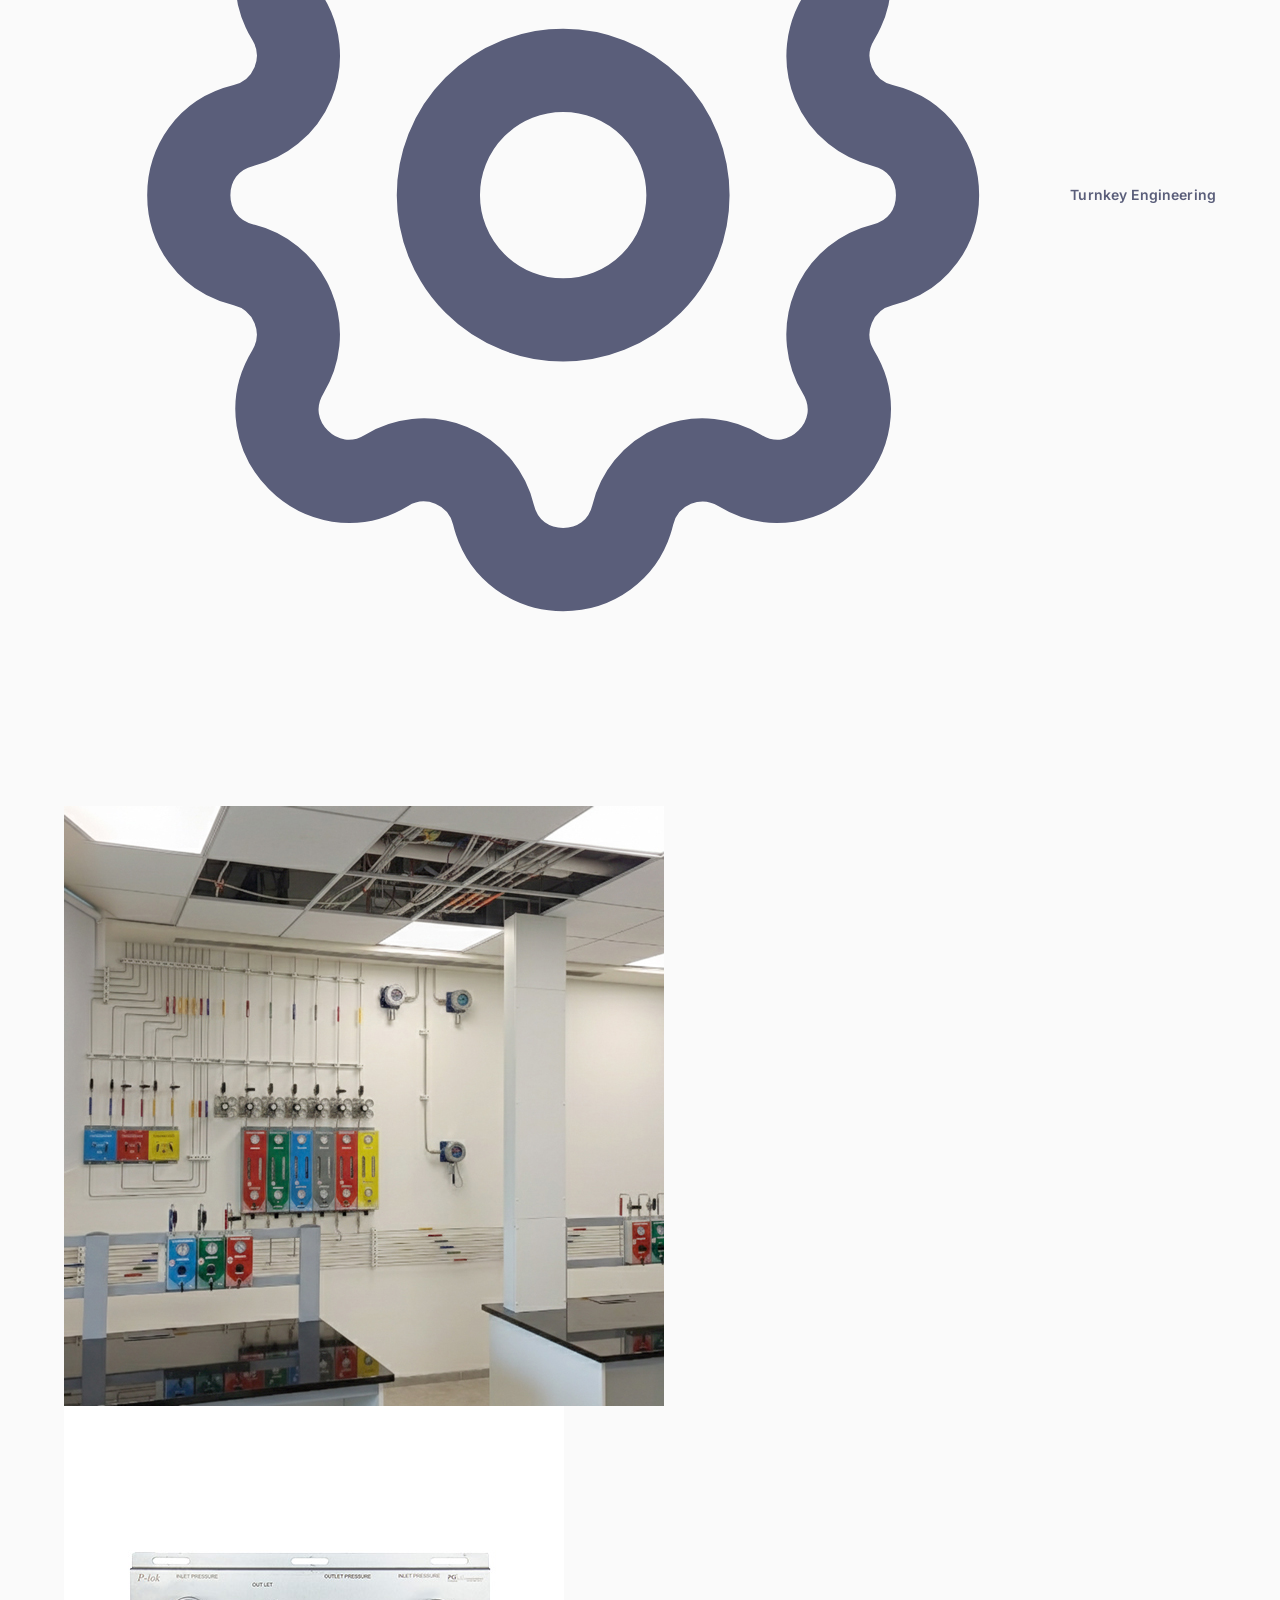
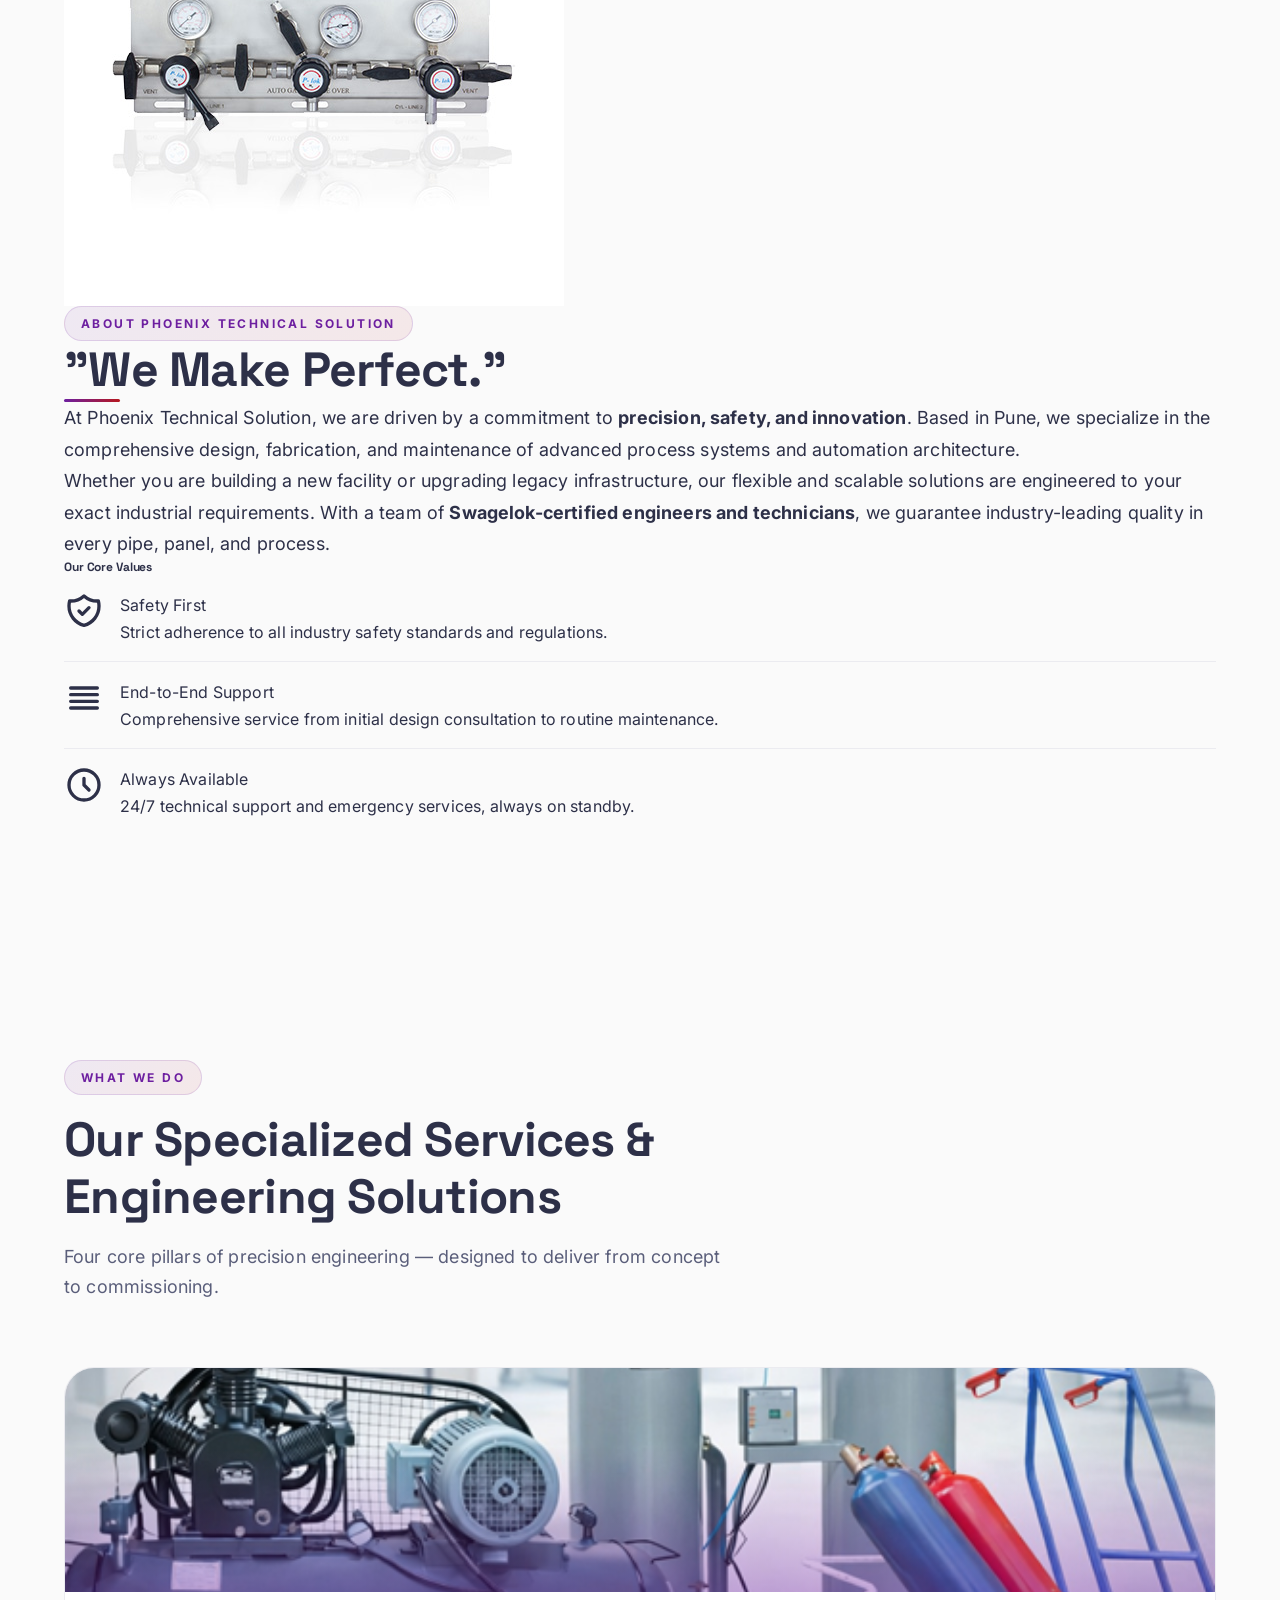
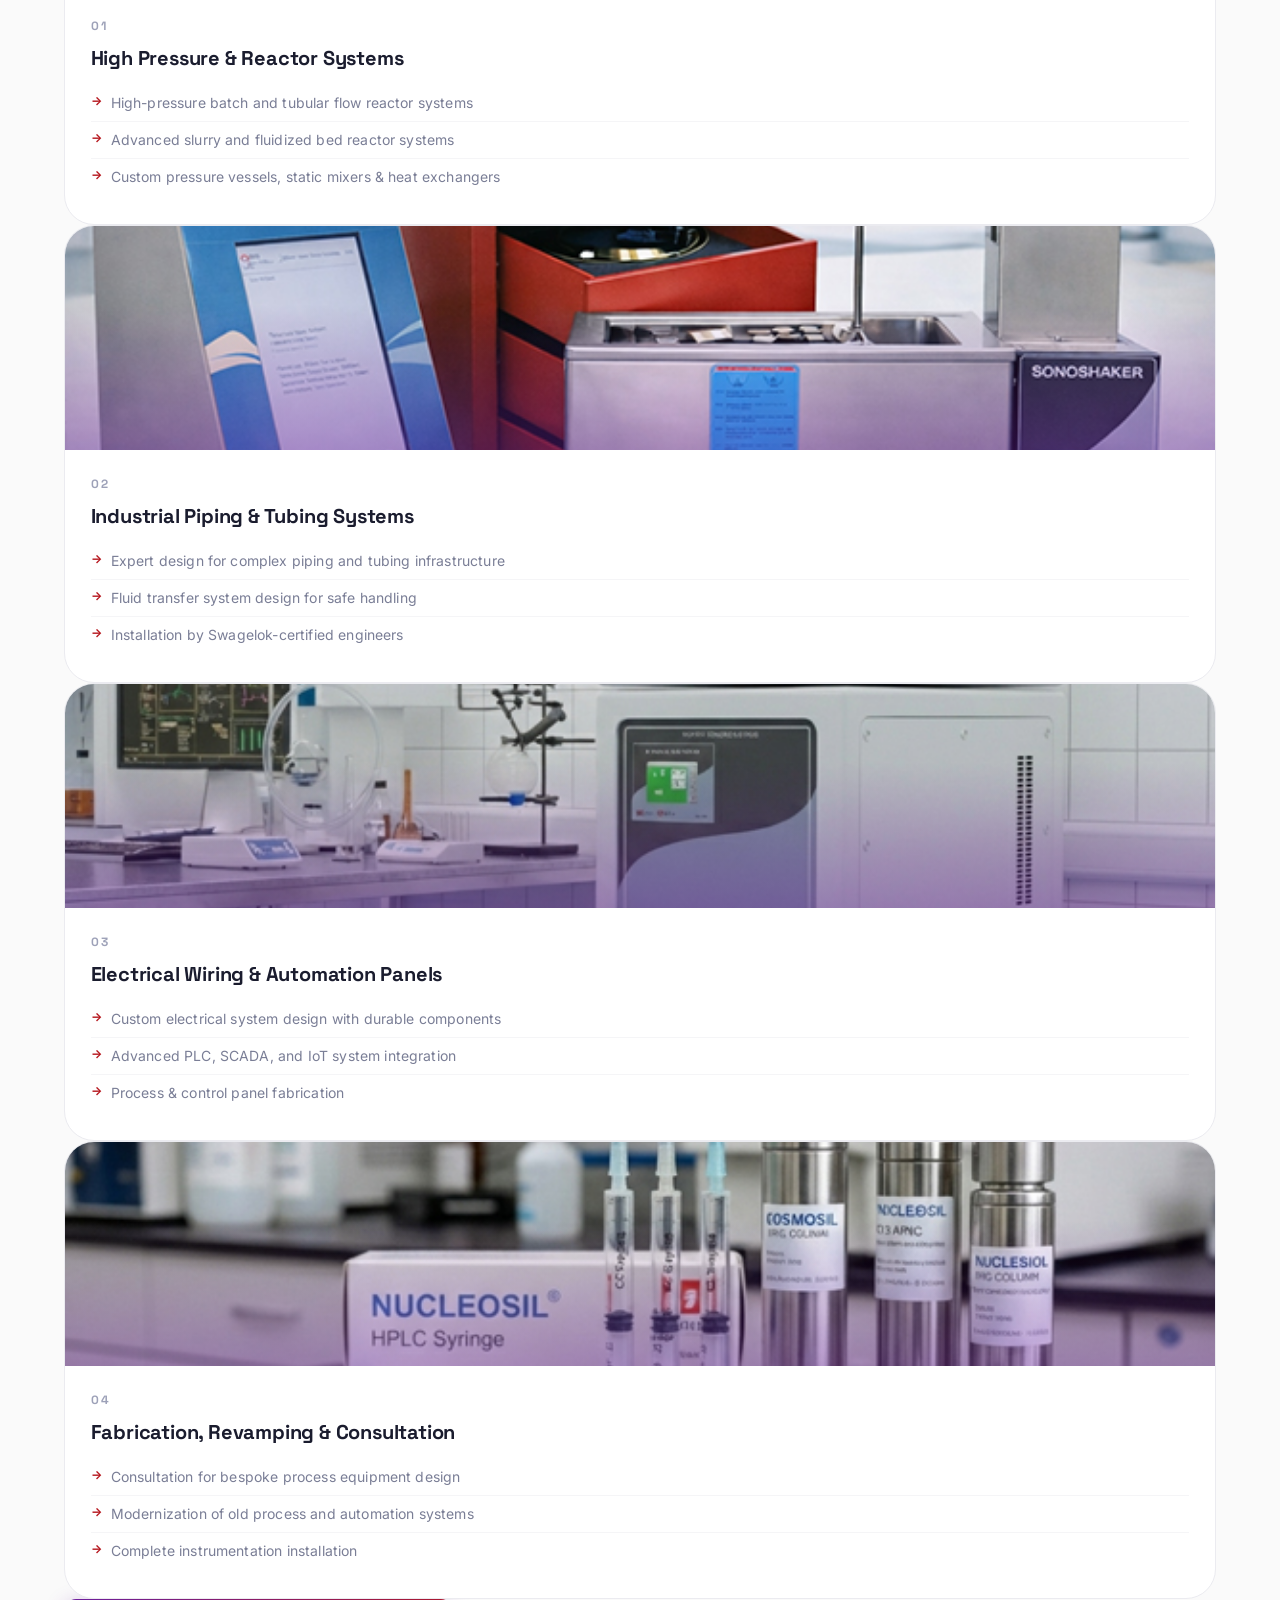
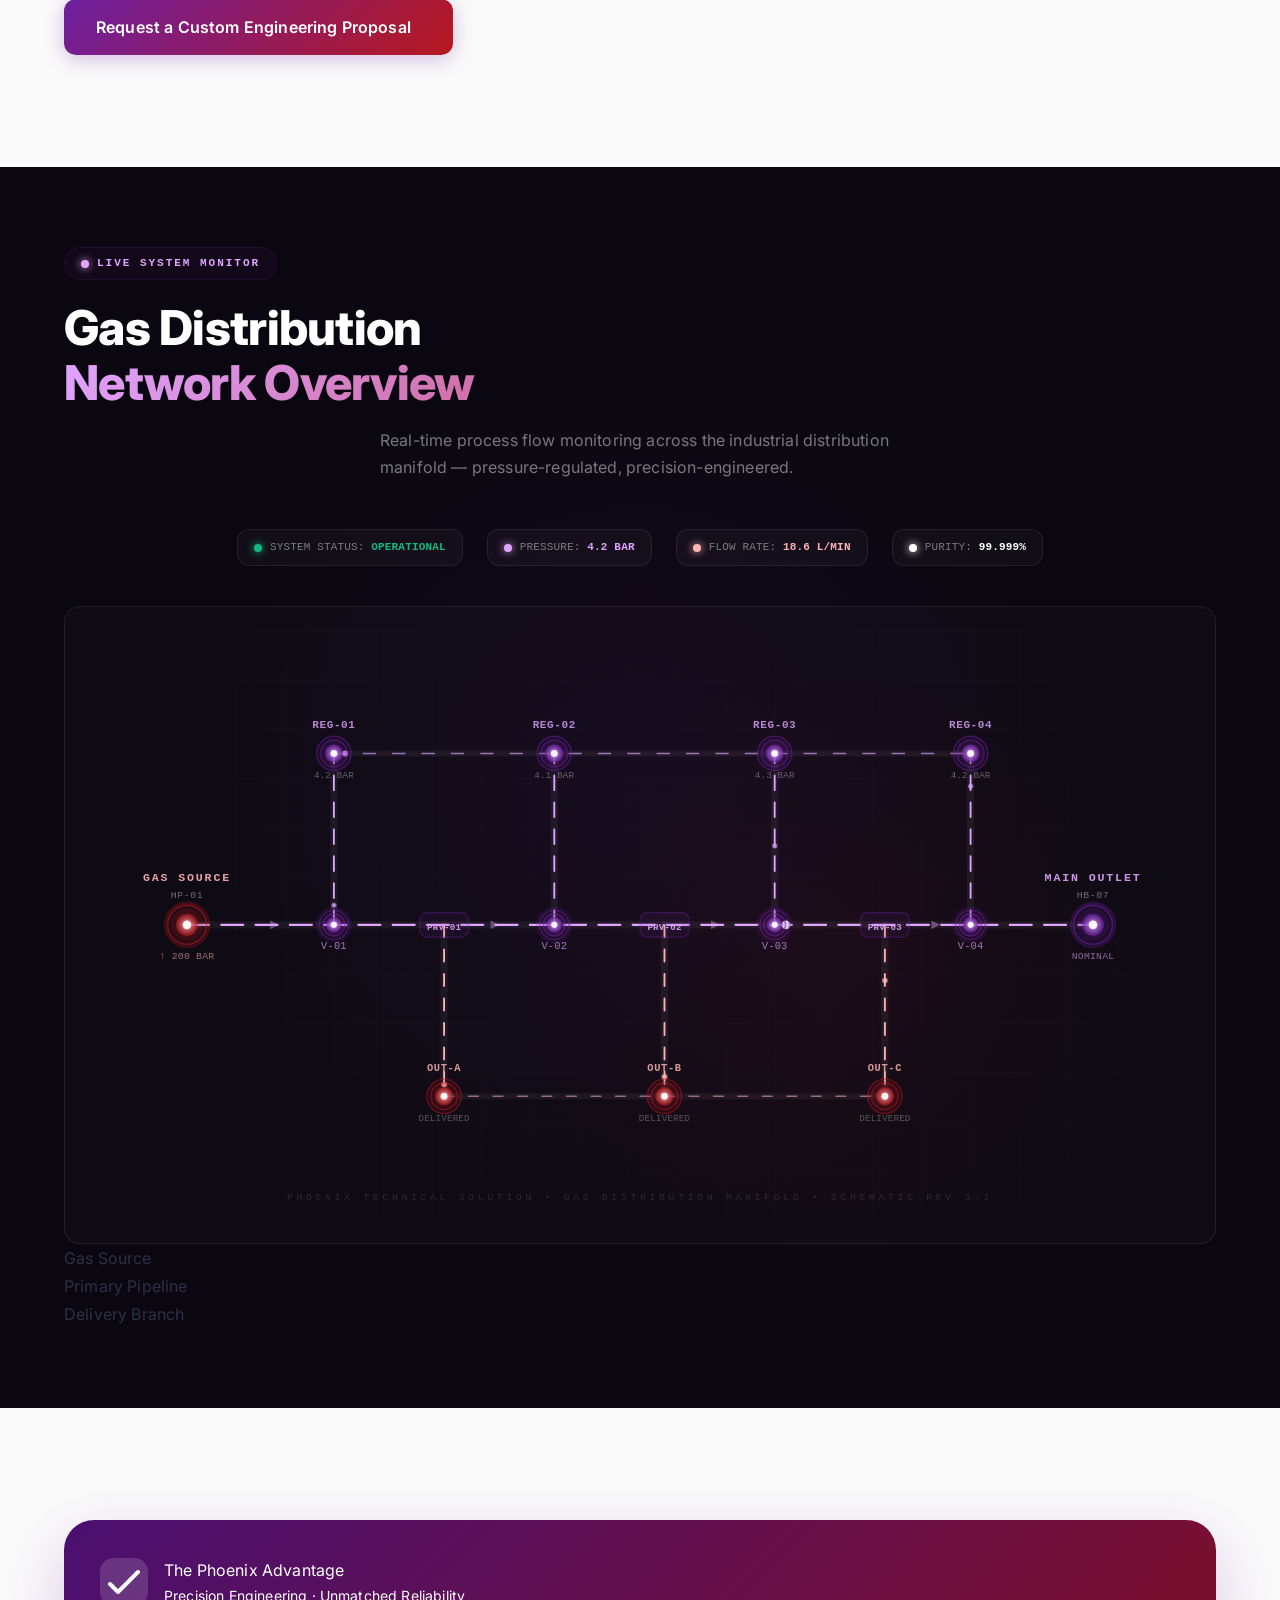
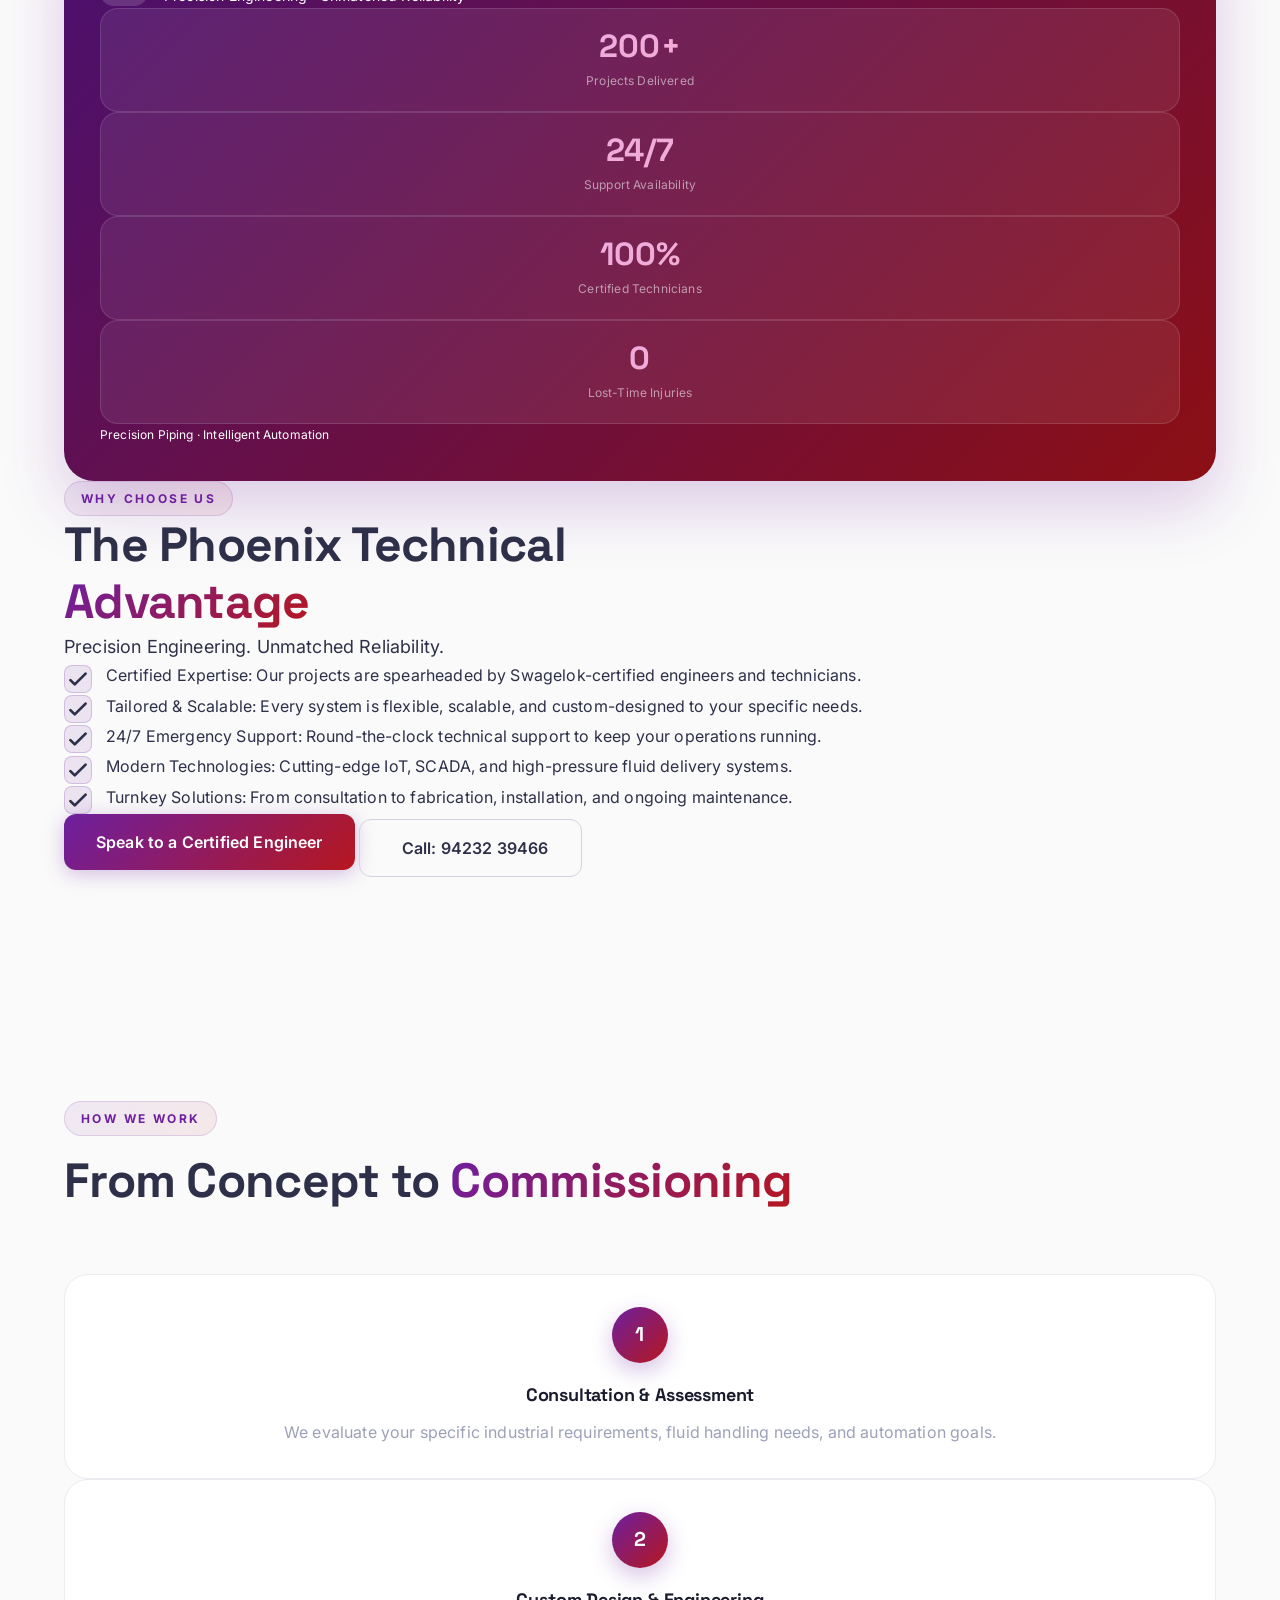
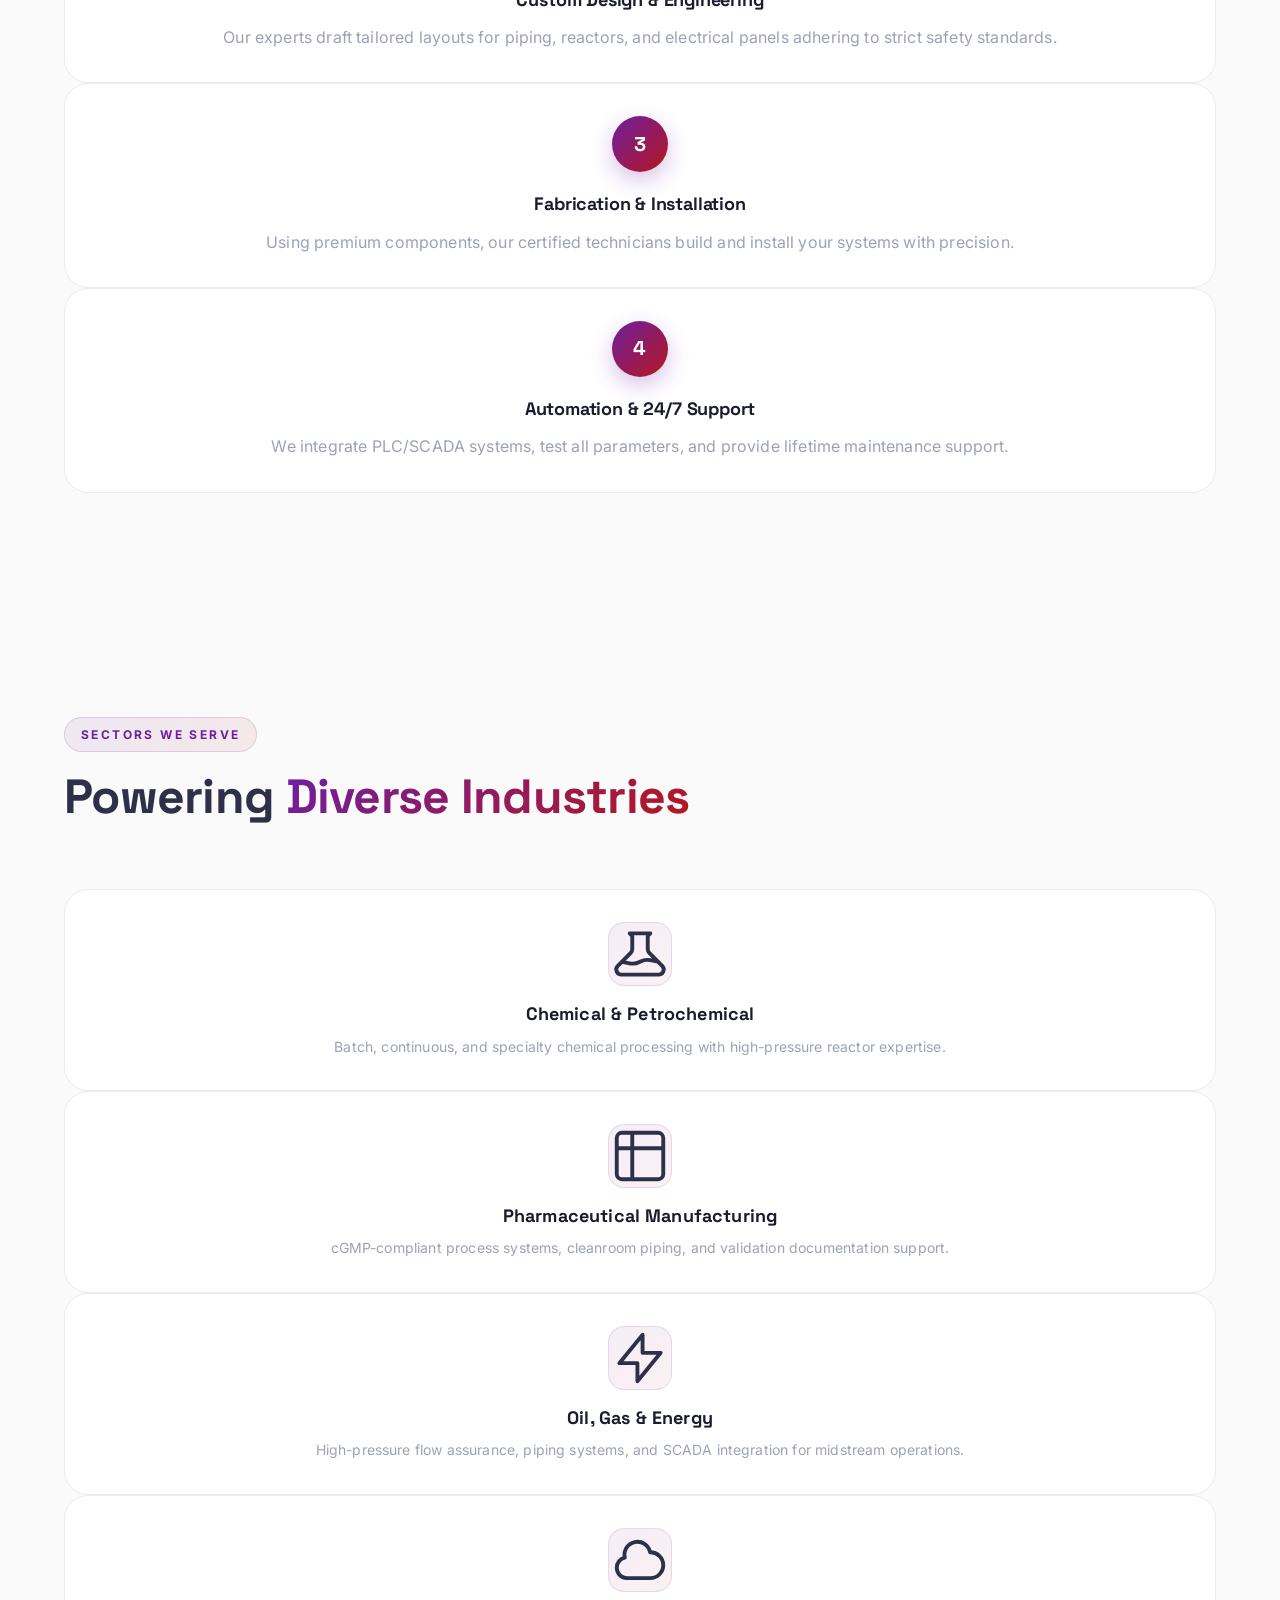
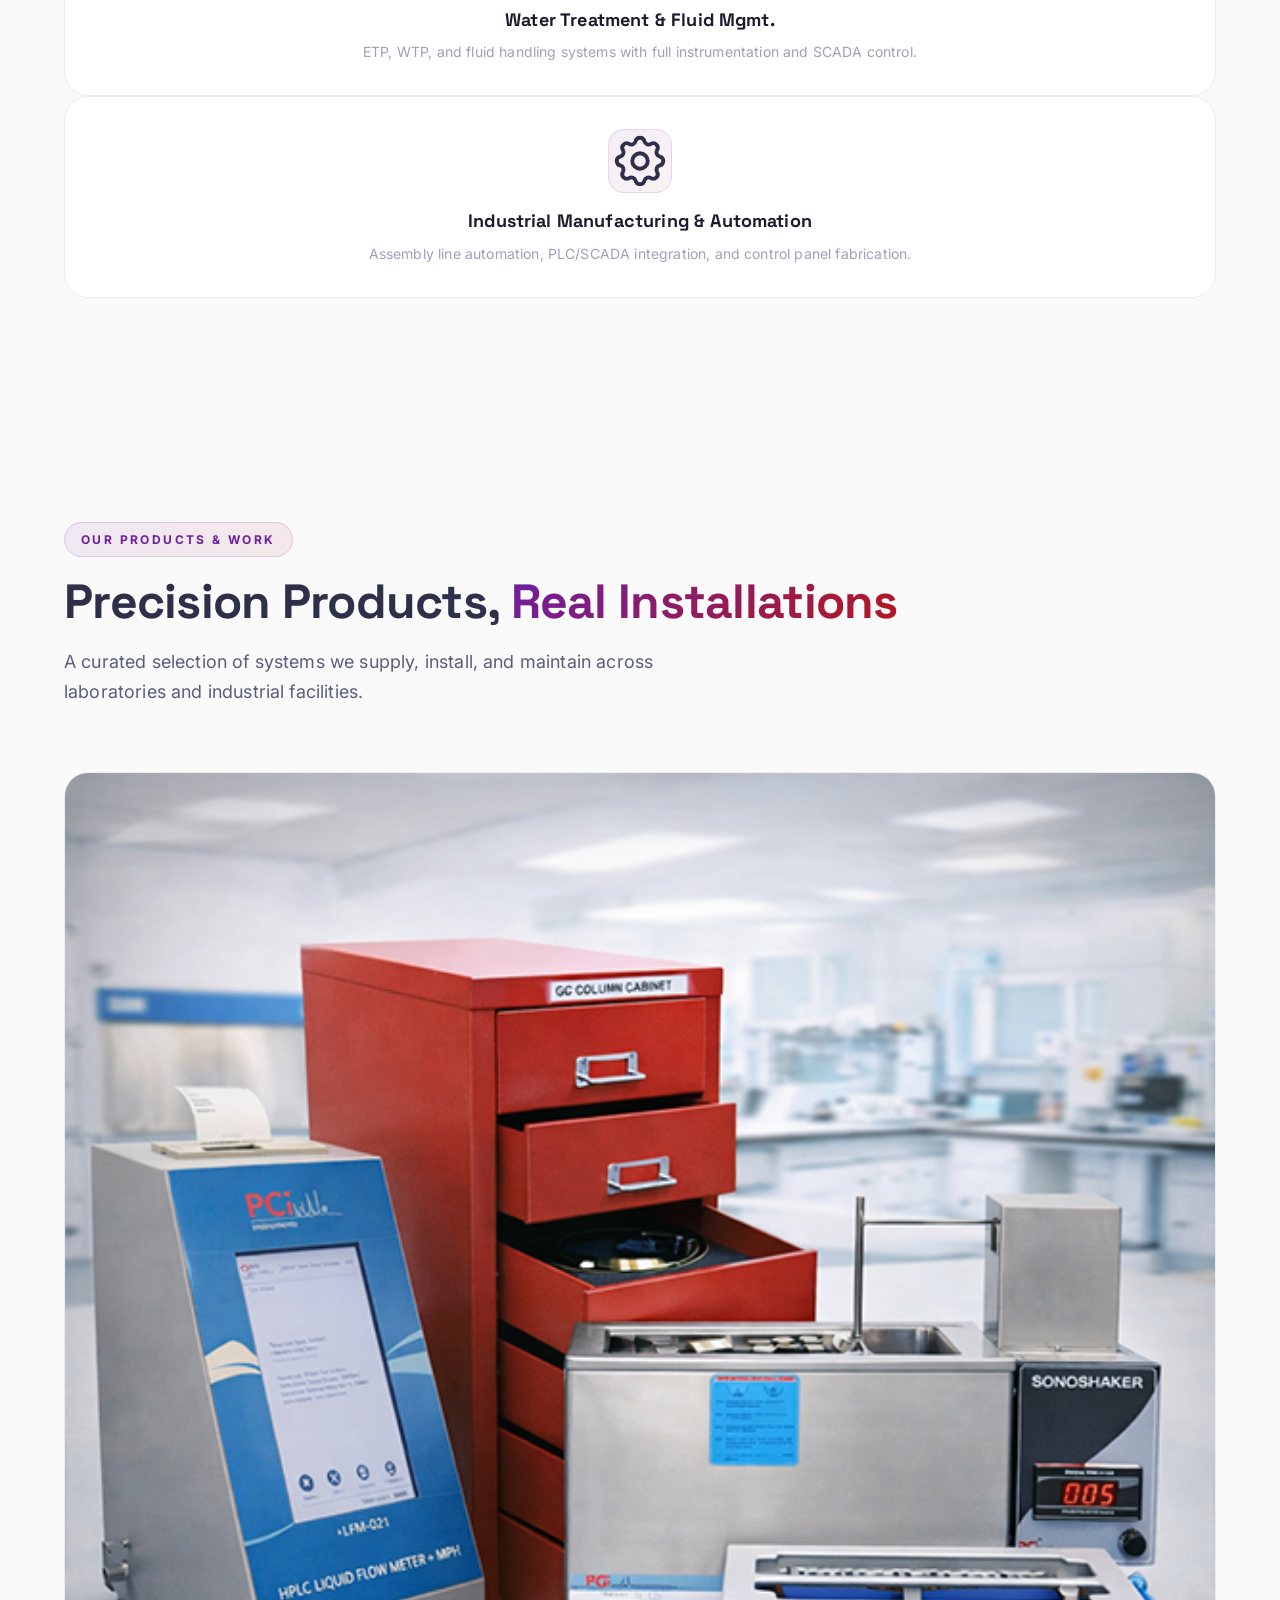
==== commit 8e476dec: "Fixed the mobile contact form issue" ====
--- a/index.html
+++ b/index.html
@@ -2219,31 +2219,284 @@
         0 20px 50px rgba(93, 18, 140, 0.35);
     }
 
-    @media(max-width:1100px) {
+    /* ── TABLET (≤ 1100px) ───────────────────────────────────── */
+    @media (max-width: 1100px) {
+
+      .industrial-contact-section {
+        padding: 80px 20px;
+      }
 
       .industrial-contact-wrapper {
         grid-template-columns: 1fr;
-      }
-
-    }
-
-    @media(max-width:768px) {
+        border-radius: 24px;
+      }
+
+      .industrial-contact-info {
+        padding: 56px 48px;
+      }
+
+      .industrial-form-card {
+        padding: 56px 48px;
+      }
+
+      .industrial-contact-info h2 {
+        font-size: 40px;
+      }
+
+      .form-heading h3 {
+        font-size: 34px;
+      }
+
+    }
+
+    /* ── MOBILE LARGE (≤ 768px) ─────────────────────────────── */
+    @media (max-width: 768px) {
+
+      .industrial-contact-section {
+        padding: 60px 16px;
+      }
+
+      .industrial-contact-wrapper {
+        border-radius: 20px;
+        box-shadow: 0 12px 48px rgba(0, 0, 0, 0.1);
+      }
+
+      .industrial-contact-info {
+        padding: 44px 28px;
+      }
+
+      .industrial-contact-info h2 {
+        font-size: clamp(26px, 7vw, 36px);
+        line-height: 1.15;
+        margin-bottom: 16px;
+      }
+
+      .industrial-contact-info p {
+        font-size: 15px;
+        line-height: 1.75;
+      }
+
+      .contact-badge {
+        font-size: 11px;
+        padding: 8px 14px;
+        margin-bottom: 20px;
+        letter-spacing: 0.6px;
+      }
+
+      /* Trust points — 2-column compact grid on mobile */
+      .trust-points {
+        margin-top: 28px;
+        display: grid;
+        grid-template-columns: 1fr 1fr;
+        gap: 10px;
+      }
+
+      .trust-points .trust-item {
+        padding: 12px 14px;
+        font-size: 13px !important;
+        border-radius: 10px;
+        line-height: 1.45;
+        white-space: normal;
+      }
+
+      /* Contact details — tighter */
+      .contact-details {
+        margin-top: 36px;
+        gap: 20px;
+      }
+
+      .contact-detail {
+        gap: 14px;
+        align-items: flex-start;
+      }
+
+      .icon-box {
+        width: 44px;
+        height: 44px;
+        min-width: 44px;
+        border-radius: 12px;
+        font-size: 18px;
+      }
+
+      .contact-detail h4 {
+        font-size: 15px;
+        margin-bottom: 4px;
+      }
+
+      .contact-detail a,
+      .contact-detail p {
+        font-size: 14px;
+        line-height: 1.6;
+        word-break: break-word;
+      }
+
+      /* Form panel */
+      .industrial-form-card {
+        padding: 40px 24px;
+      }
+
+      .form-heading .small-text {
+        font-size: 11px;
+      }
+
+      .form-heading h3 {
+        font-size: clamp(22px, 6vw, 30px);
+        margin-top: 10px;
+        margin-bottom: 10px;
+      }
+
+      .form-heading p {
+        font-size: 14px;
+        margin-bottom: 28px;
+        line-height: 1.65;
+      }
+
+      .form-grid {
+        grid-template-columns: 1fr;
+        gap: 0;
+      }
+
+      .input-group {
+        margin-bottom: 18px;
+      }
+
+      .input-group label {
+        font-size: 13px;
+        margin-bottom: 8px;
+      }
+
+      .input-group input,
+      .input-group select,
+      .input-group textarea {
+        padding: 13px 15px;
+        font-size: 15px; /* 16px min avoids iOS zoom */
+        border-radius: 12px;
+      }
+
+      .input-group textarea {
+        rows: 4;
+        min-height: 100px;
+      }
+
+      .industrial-submit-btn {
+        padding: 15px;
+        font-size: 15px;
+        border-radius: 14px;
+        box-shadow: 0 10px 28px rgba(93, 18, 140, 0.22);
+        min-height: 52px;
+      }
+
+    }
+
+    /* ── MOBILE SMALL (≤ 480px) ─────────────────────────────── */
+    @media (max-width: 480px) {
+
+      .industrial-contact-section {
+        padding: 48px 12px;
+      }
+
+      .industrial-contact-wrapper {
+        border-radius: 16px;
+      }
+
+      .industrial-contact-info {
+        padding: 36px 20px;
+      }
+
+      .industrial-contact-info h2 {
+        font-size: clamp(22px, 8vw, 28px);
+      }
+
+      /* Trust points — single column on very small screens */
+      .trust-points {
+        grid-template-columns: 1fr;
+        gap: 8px;
+        margin-top: 24px;
+      }
+
+      .trust-points .trust-item {
+        padding: 11px 14px;
+        font-size: 13px !important;
+      }
+
+      .contact-details {
+        margin-top: 28px;
+        gap: 16px;
+      }
+
+      .icon-box {
+        width: 40px;
+        height: 40px;
+        min-width: 40px;
+        font-size: 16px;
+        border-radius: 10px;
+      }
+
+      .industrial-form-card {
+        padding: 32px 20px;
+      }
+
+      .form-heading h3 {
+        font-size: clamp(20px, 7vw, 26px);
+      }
+
+      .input-group input,
+      .input-group select,
+      .input-group textarea {
+        font-size: 16px; /* prevents iOS auto-zoom */
+        padding: 12px 14px;
+        border-radius: 10px;
+      }
+
+      .industrial-submit-btn {
+        font-size: 15px;
+        padding: 14px;
+        border-radius: 12px;
+      }
+
+    }
+
+    /* ── EXTRA SMALL (≤ 375px) ──────────────────────────────── */
+    @media (max-width: 375px) {
+
+      .industrial-contact-section {
+        padding: 40px 10px;
+      }
 
       .industrial-contact-info,
       .industrial-form-card {
-        padding: 50px 28px;
+        padding: 28px 16px;
       }
 
       .industrial-contact-info h2 {
-        font-size: 38px;
+        font-size: 21px;
+      }
+
+      .contact-badge {
+        font-size: 10px;
+        padding: 7px 12px;
+      }
+
+      .trust-points .trust-item {
+        font-size: 12px !important;
+        padding: 10px 12px;
+      }
+
+      .contact-detail h4 {
+        font-size: 14px;
+      }
+
+      .contact-detail a,
+      .contact-detail p {
+        font-size: 13px;
       }
 
       .form-heading h3 {
-        font-size: 32px;
-      }
-
-      .form-grid {
-        grid-template-columns: 1fr;
+        font-size: 19px;
+      }
+
+      .input-group label {
+        font-size: 12px;
       }
 
     }
--- a/styles.css
+++ b/styles.css
@@ -956,32 +956,44 @@
   }
   #hero .absolute.bottom-20 .flex {
     flex-direction: column;
+    align-items: center;
     gap: 0.75rem;
     max-width: 22rem;
     margin: 0 auto;
   }
 
-  /* Primary CTA — full-width, gradient, rounded, shadowed */
+  /* Primary CTA — compact auto-width, gradient pill */
   #hero .btn-primary {
-    width: 100%;
-    padding: 1rem 1.5rem;
-    border-radius: 0.875rem;
-    font-size: 1rem;
-    font-weight: 700;
-    box-shadow: 0 8px 28px rgba(156, 31, 173, 0.45), 0 0 15px rgba(156, 31, 173, 0.25);
-    min-height: 52px;
+    width: auto !important;
+    padding: 13px 32px;
+    border-radius: 9px;
+    font-size: 15px;
+    font-weight: 600;
+    min-height: 44px;
     justify-content: center;
-  }
-
-  /* Secondary / glass button — slimmer outline */
+    gap: 8px;
+    box-shadow: 0 6px 22px rgba(156, 31, 173, 0.42), 0 0 12px rgba(156, 31, 173, 0.2);
+    flex-direction: row;
+    white-space: nowrap;
+  }
+
+  /* Secondary / glass button — compact glassmorphism */
   #hero .btn-glass {
-    width: 100%;
-    padding: 0.875rem 1.5rem;
-    border-radius: 0.875rem;
-    font-size: 0.9375rem;
-    border: 1px solid rgba(255, 255, 255, 0.2);
-    min-height: 48px;
+    width: auto !important;
+    padding: 12px 30px;
+    border-radius: 9px;
+    font-size: 15px;
+    font-weight: 500;
+    border: 1px solid rgba(255, 255, 255, 0.18);
+    background: rgba(15, 10, 25, 0.5);
+    backdrop-filter: blur(10px);
+    -webkit-backdrop-filter: blur(10px);
+    min-height: 44px;
     justify-content: center;
+    gap: 8px;
+    flex-direction: row;
+    white-space: nowrap;
+    color: #fff;
   }
 
   /* ── Trust bar ─────────────────────────────────────────── */
@@ -1178,9 +1190,10 @@
 @media (max-width: 480px) {
   /* Hero: CTA bar lower, heading even larger for impact */
   #hero .absolute.bottom-20 { bottom: 5rem; padding: 0 1.125rem; }
+  #hero .absolute.bottom-20 .flex { max-width: 100%; align-items: center; }
+  #hero .btn-primary, #hero .btn-glass { width: auto !important; }
   .slide-h1 { font-size: clamp(1.65rem, 8vw, 2.1rem); }
   .slide-sub { font-size: 0.85rem; }
-  #hero .absolute.bottom-20 .flex { max-width: 100%; }
 
   /* Service cards slightly wider on tiny screens */
   #services .grid .svc-card { flex: 0 0 90%; }
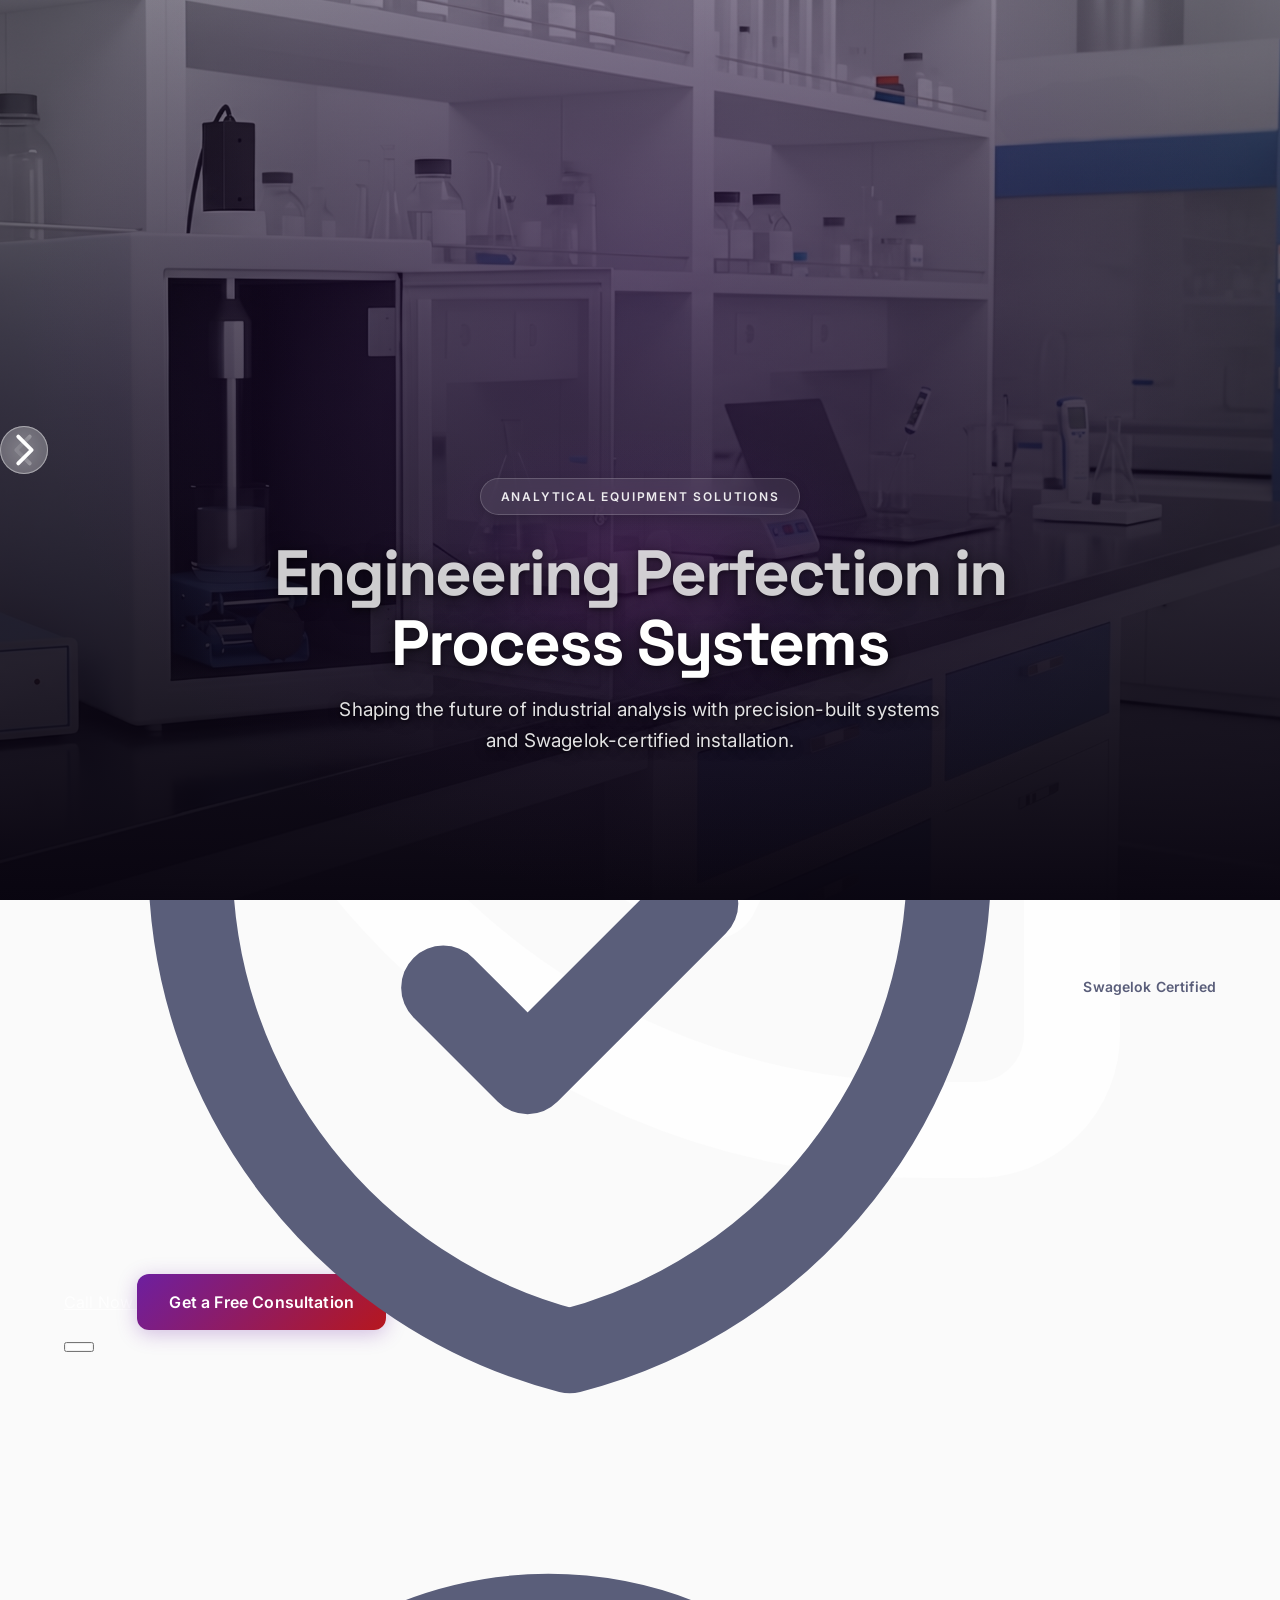
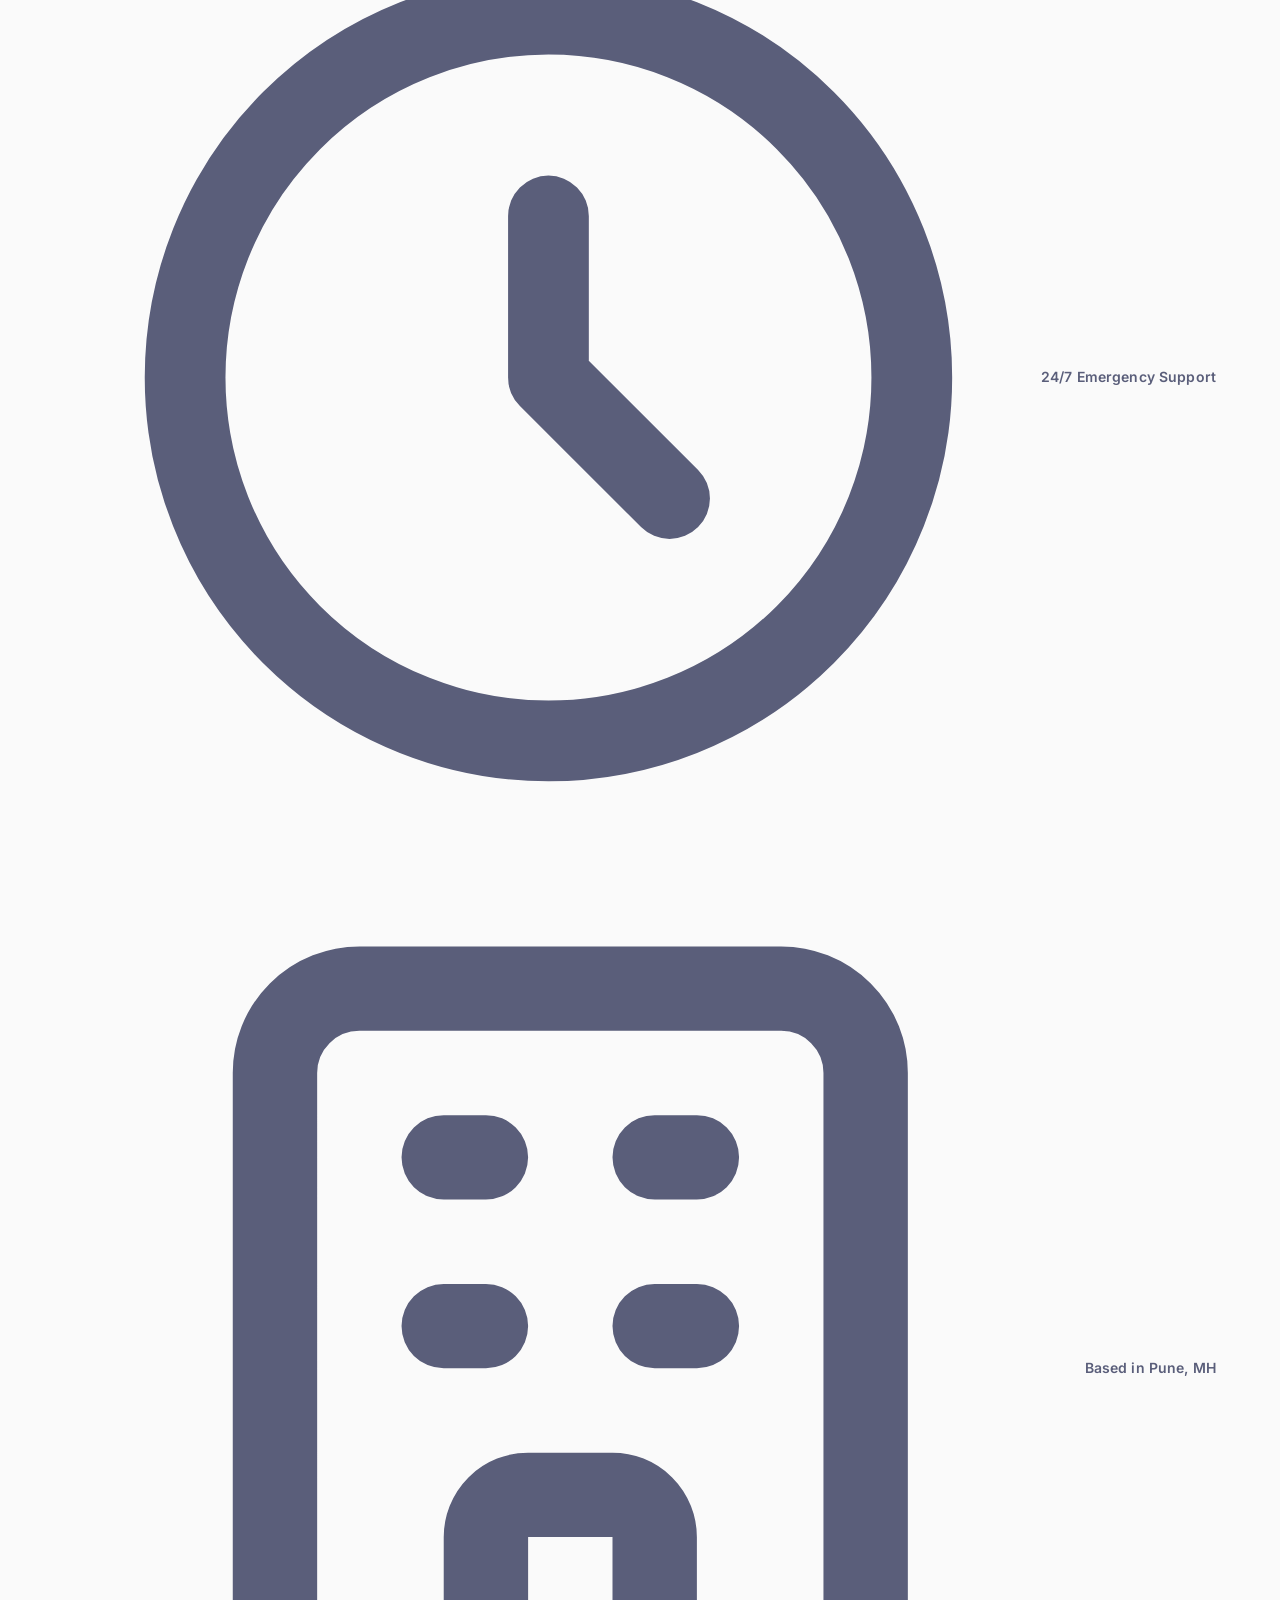
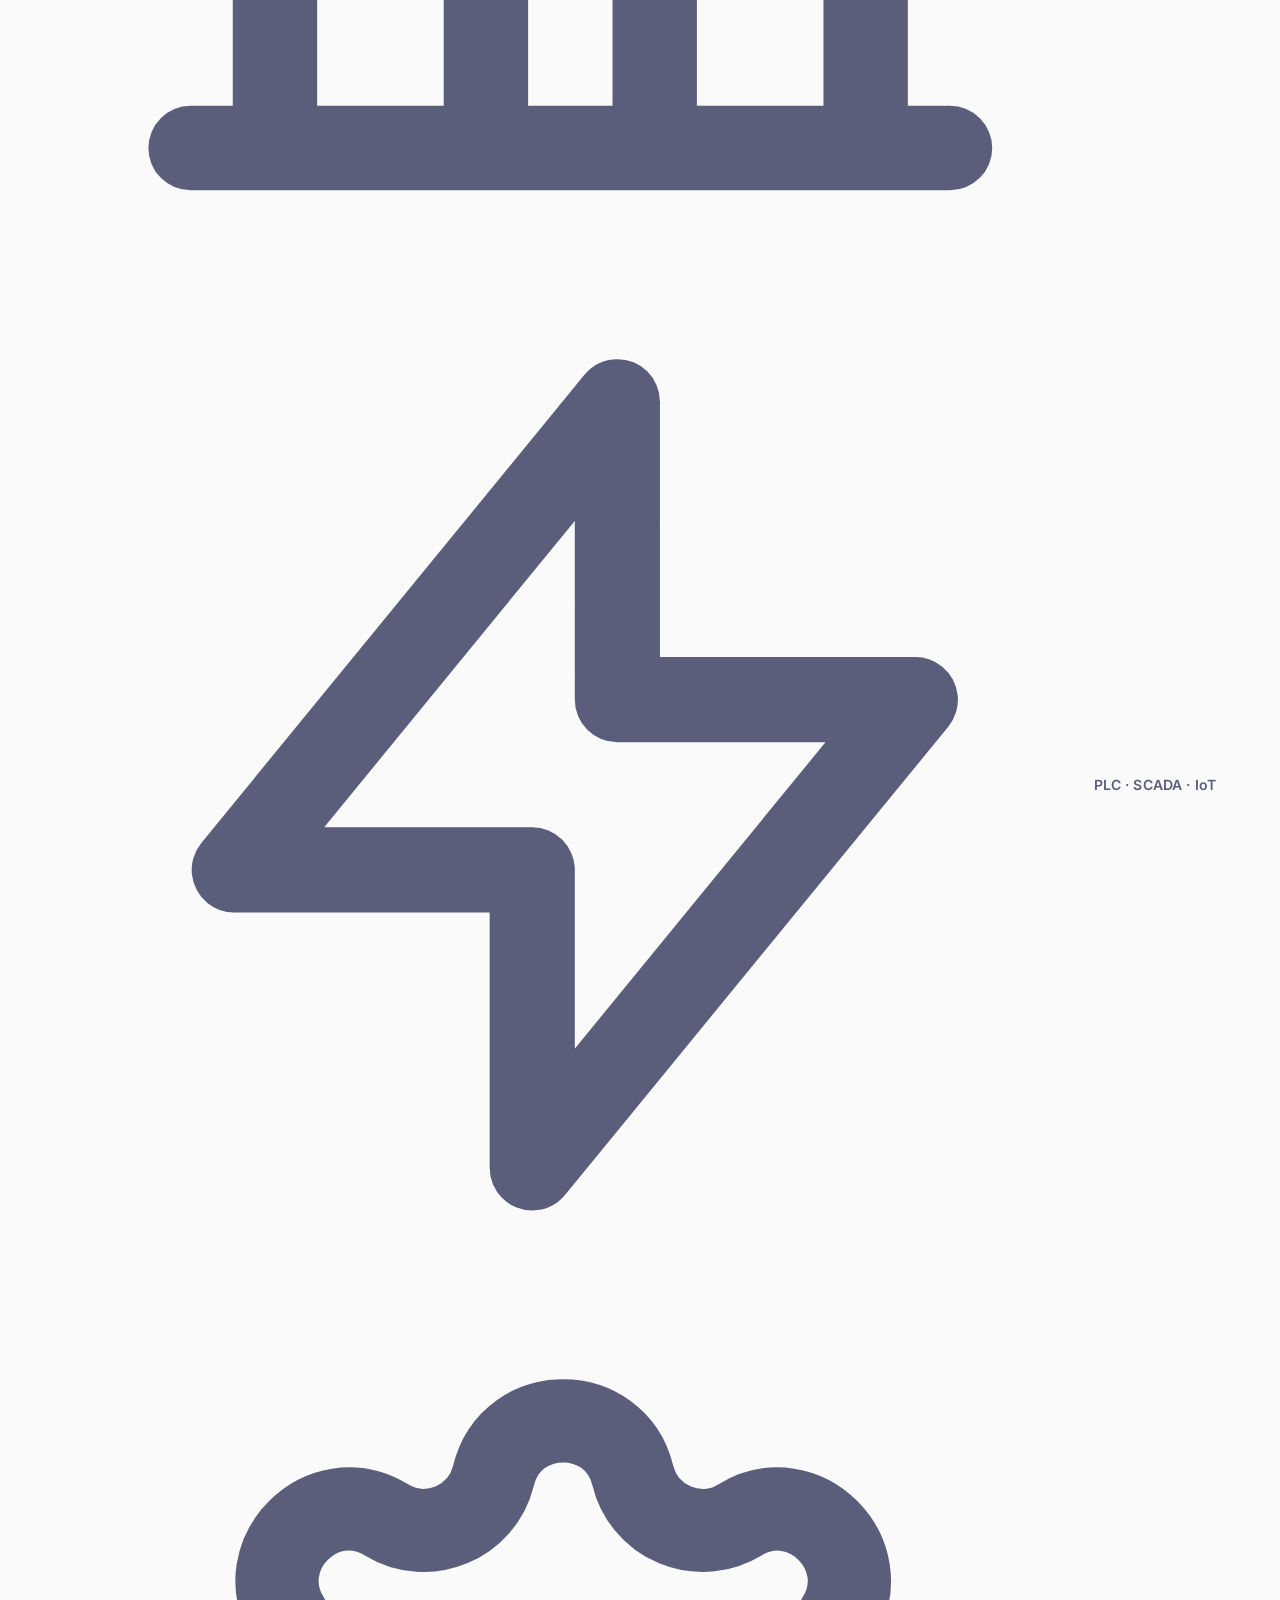
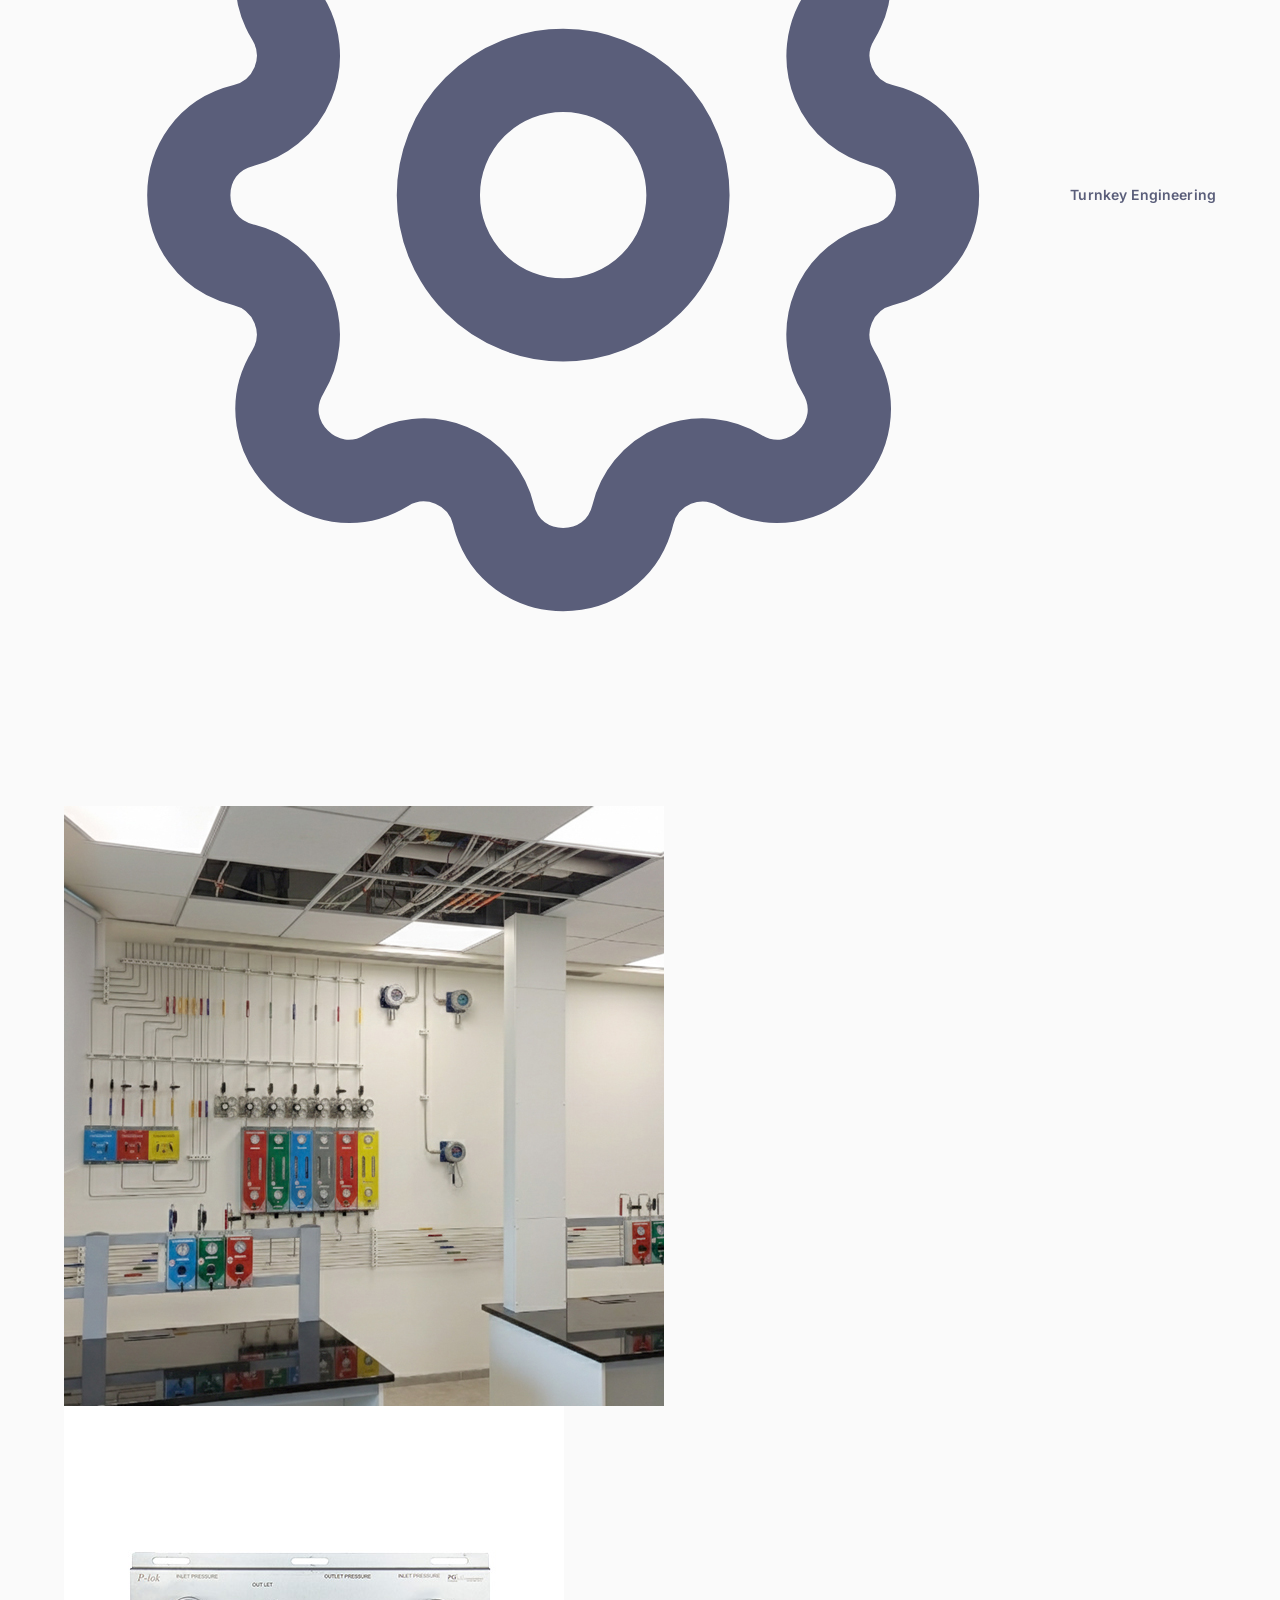
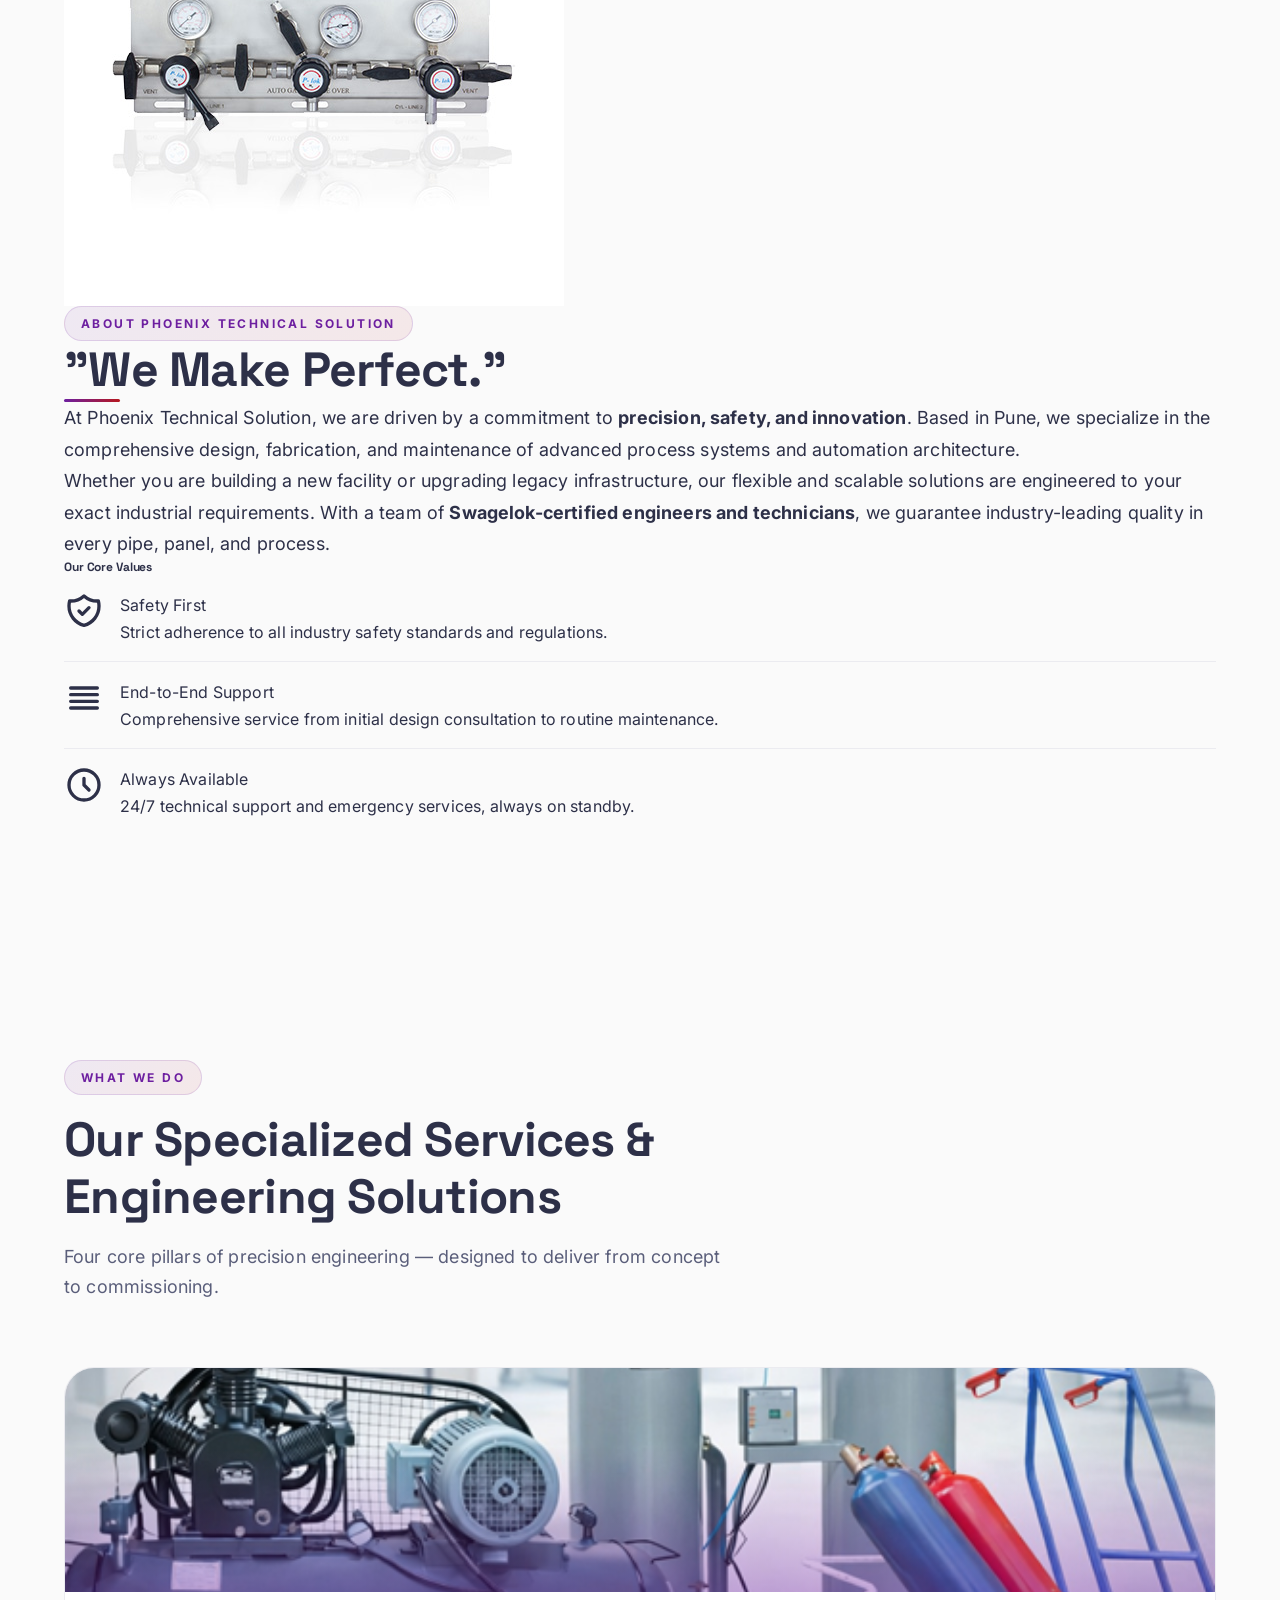
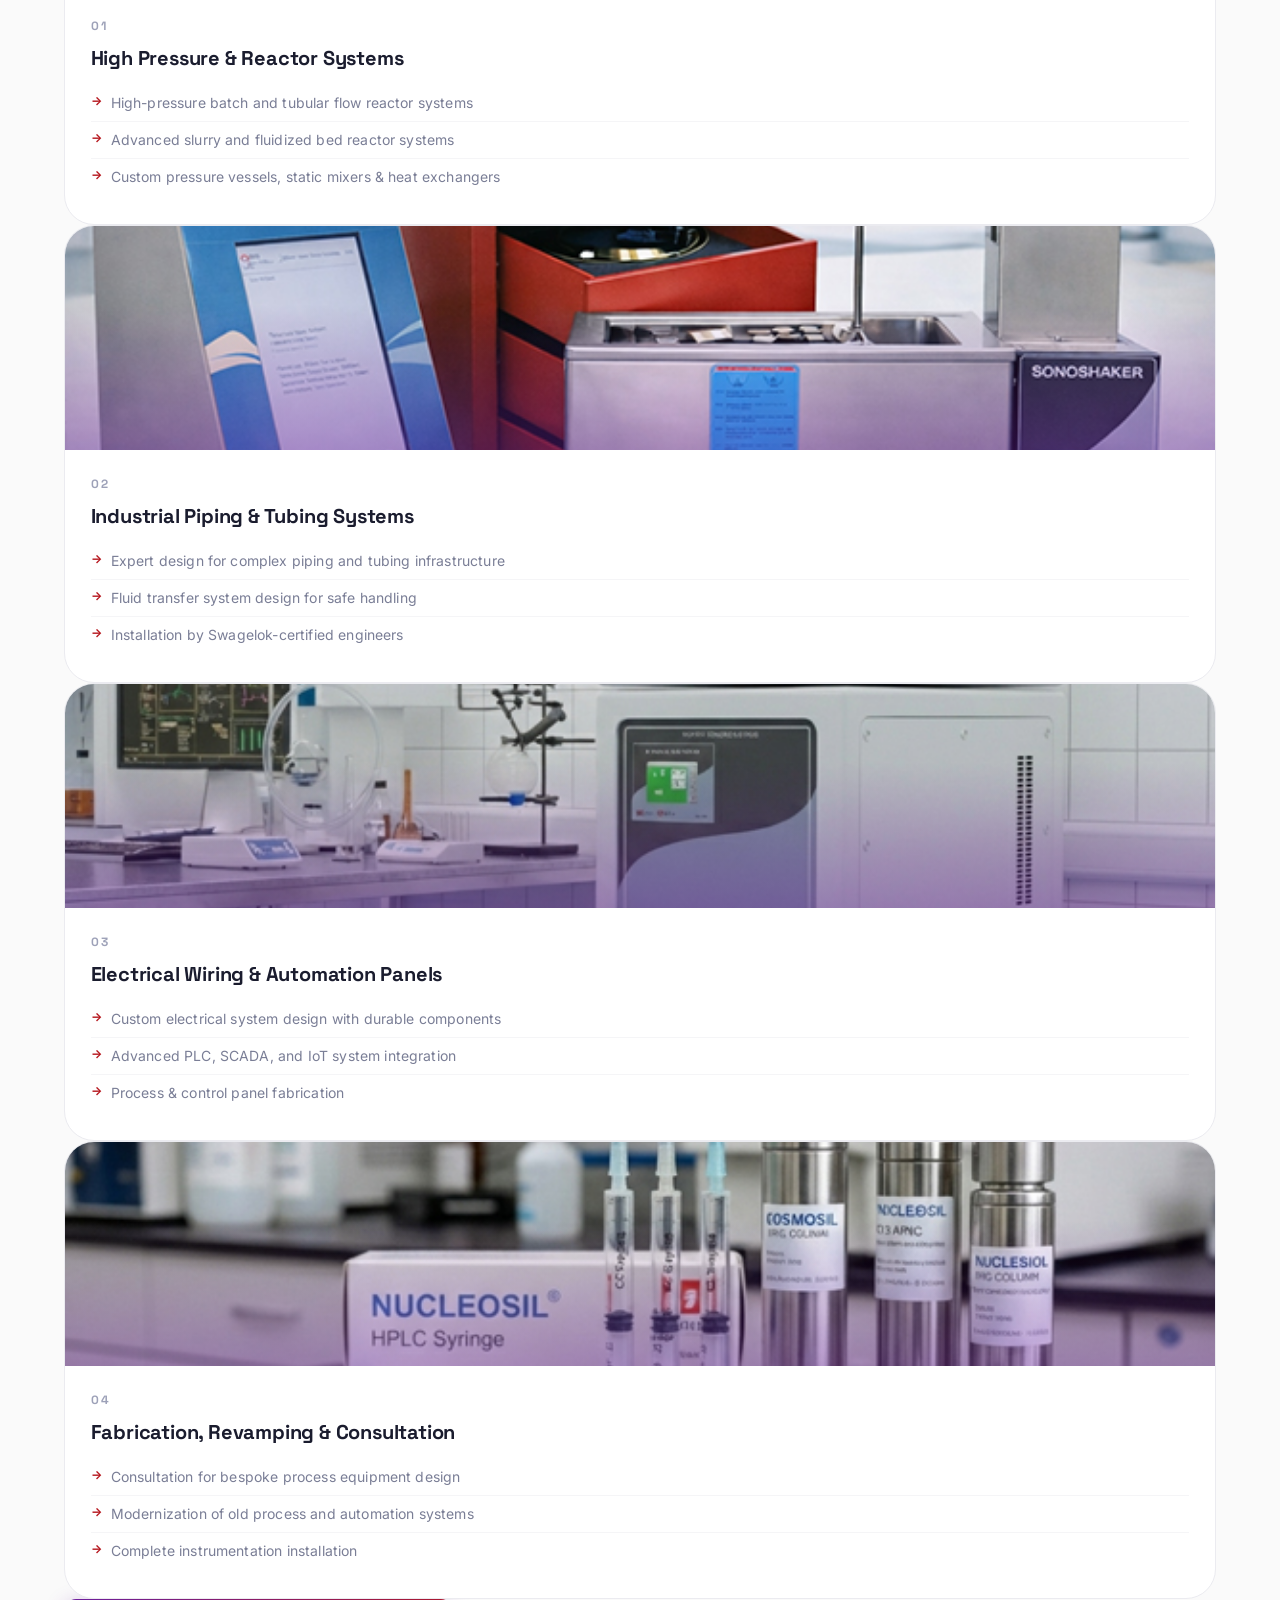
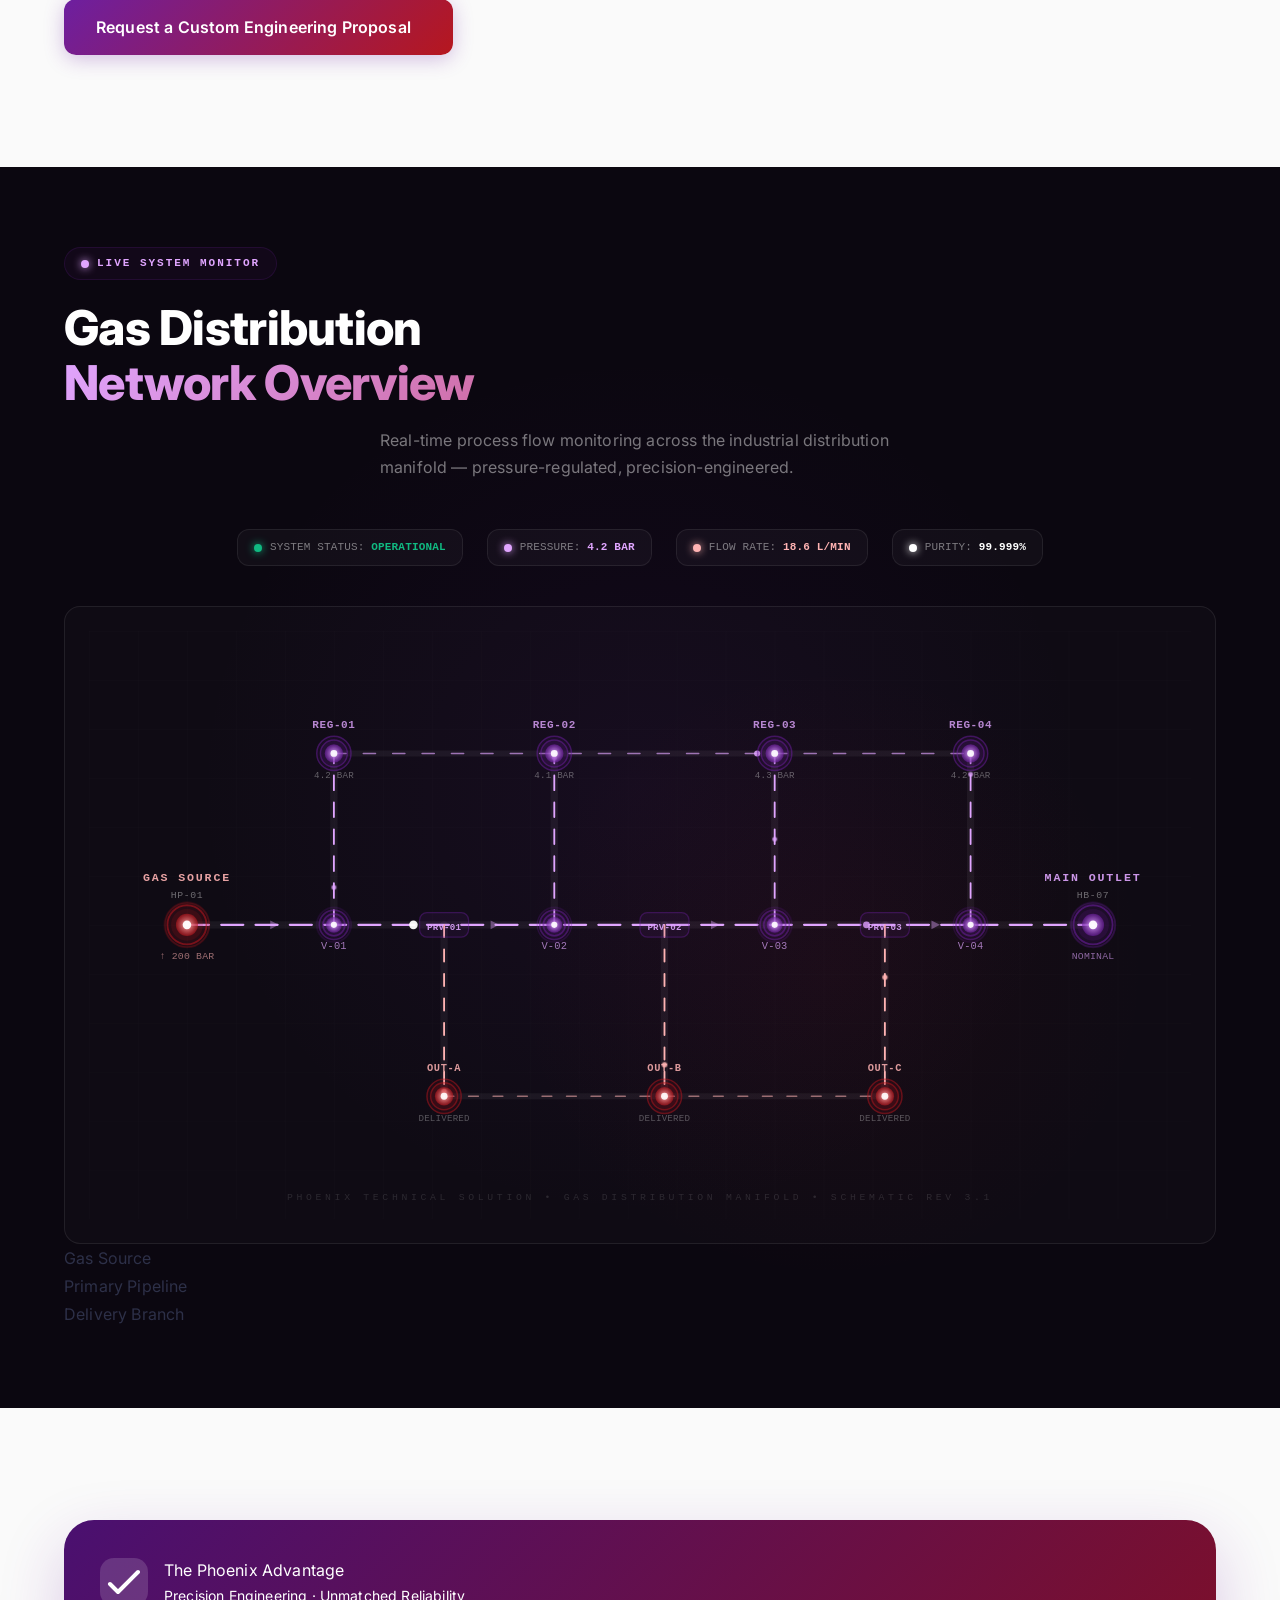
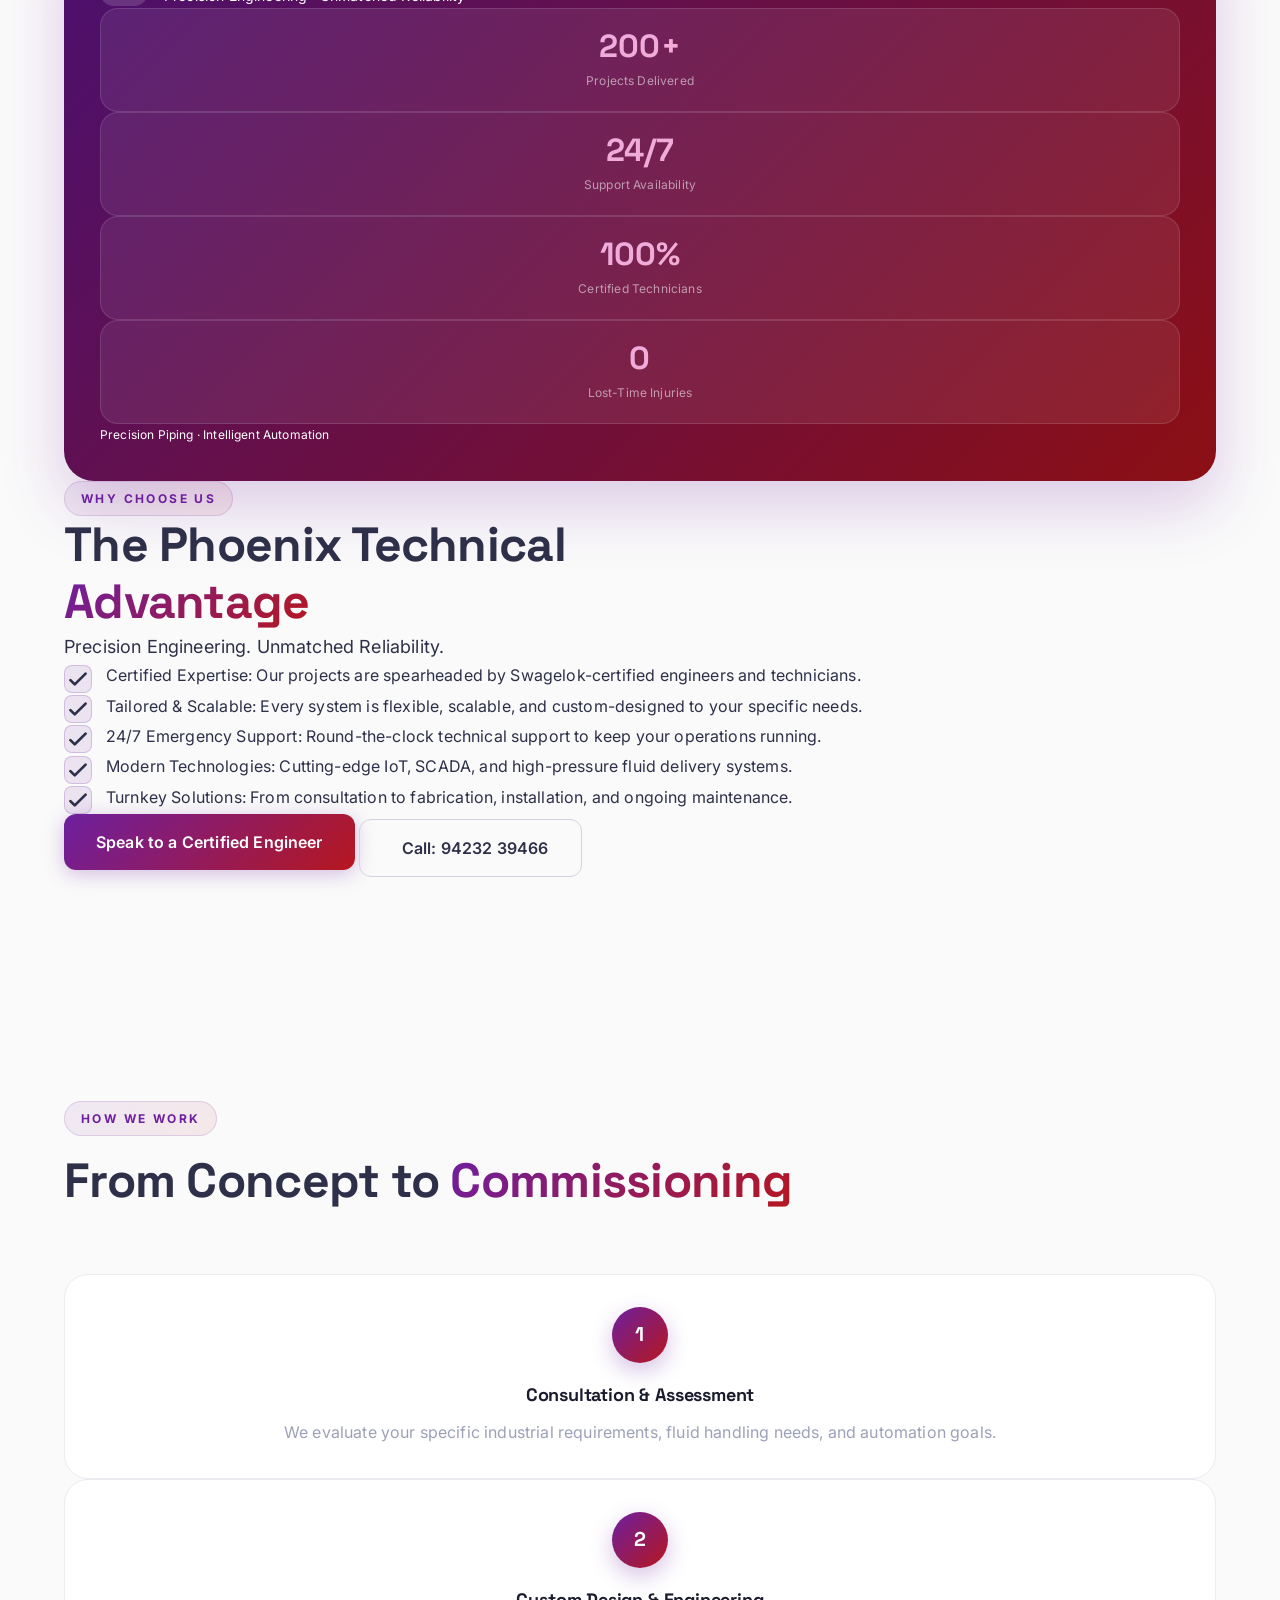
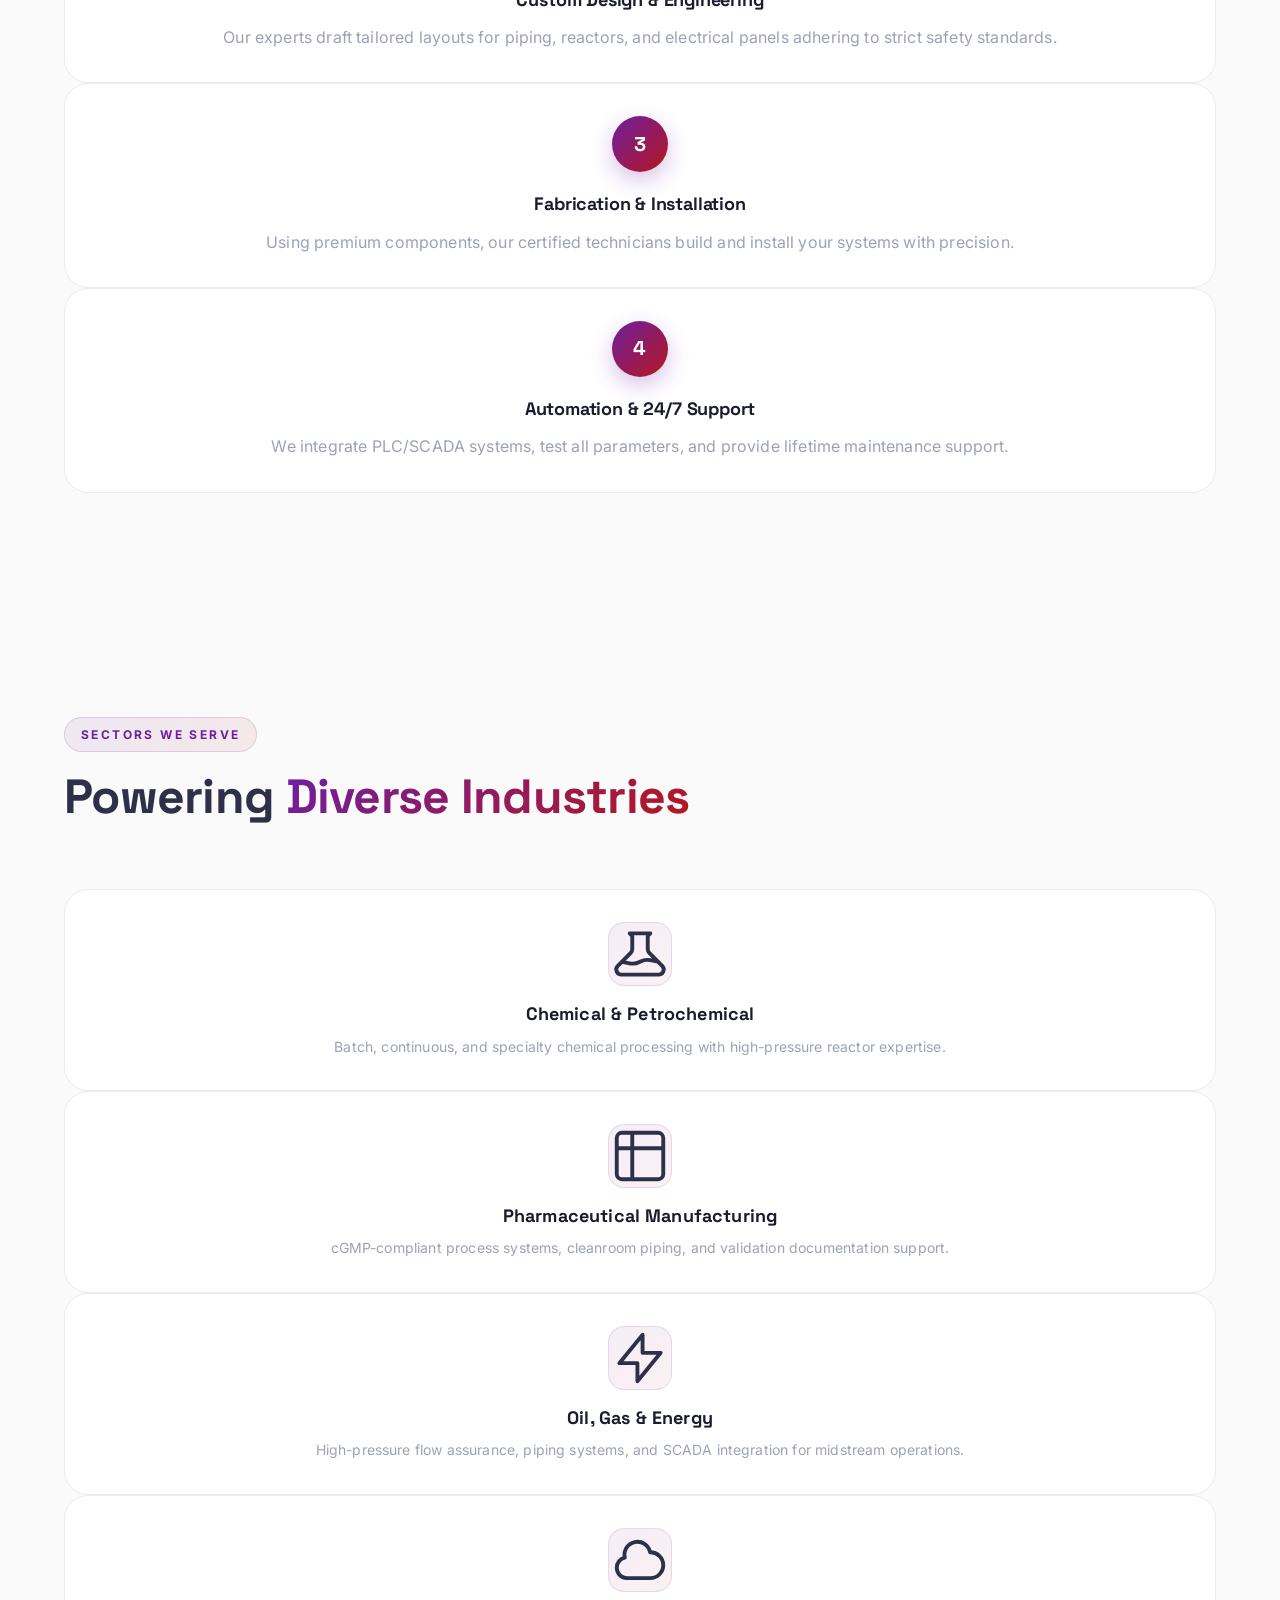
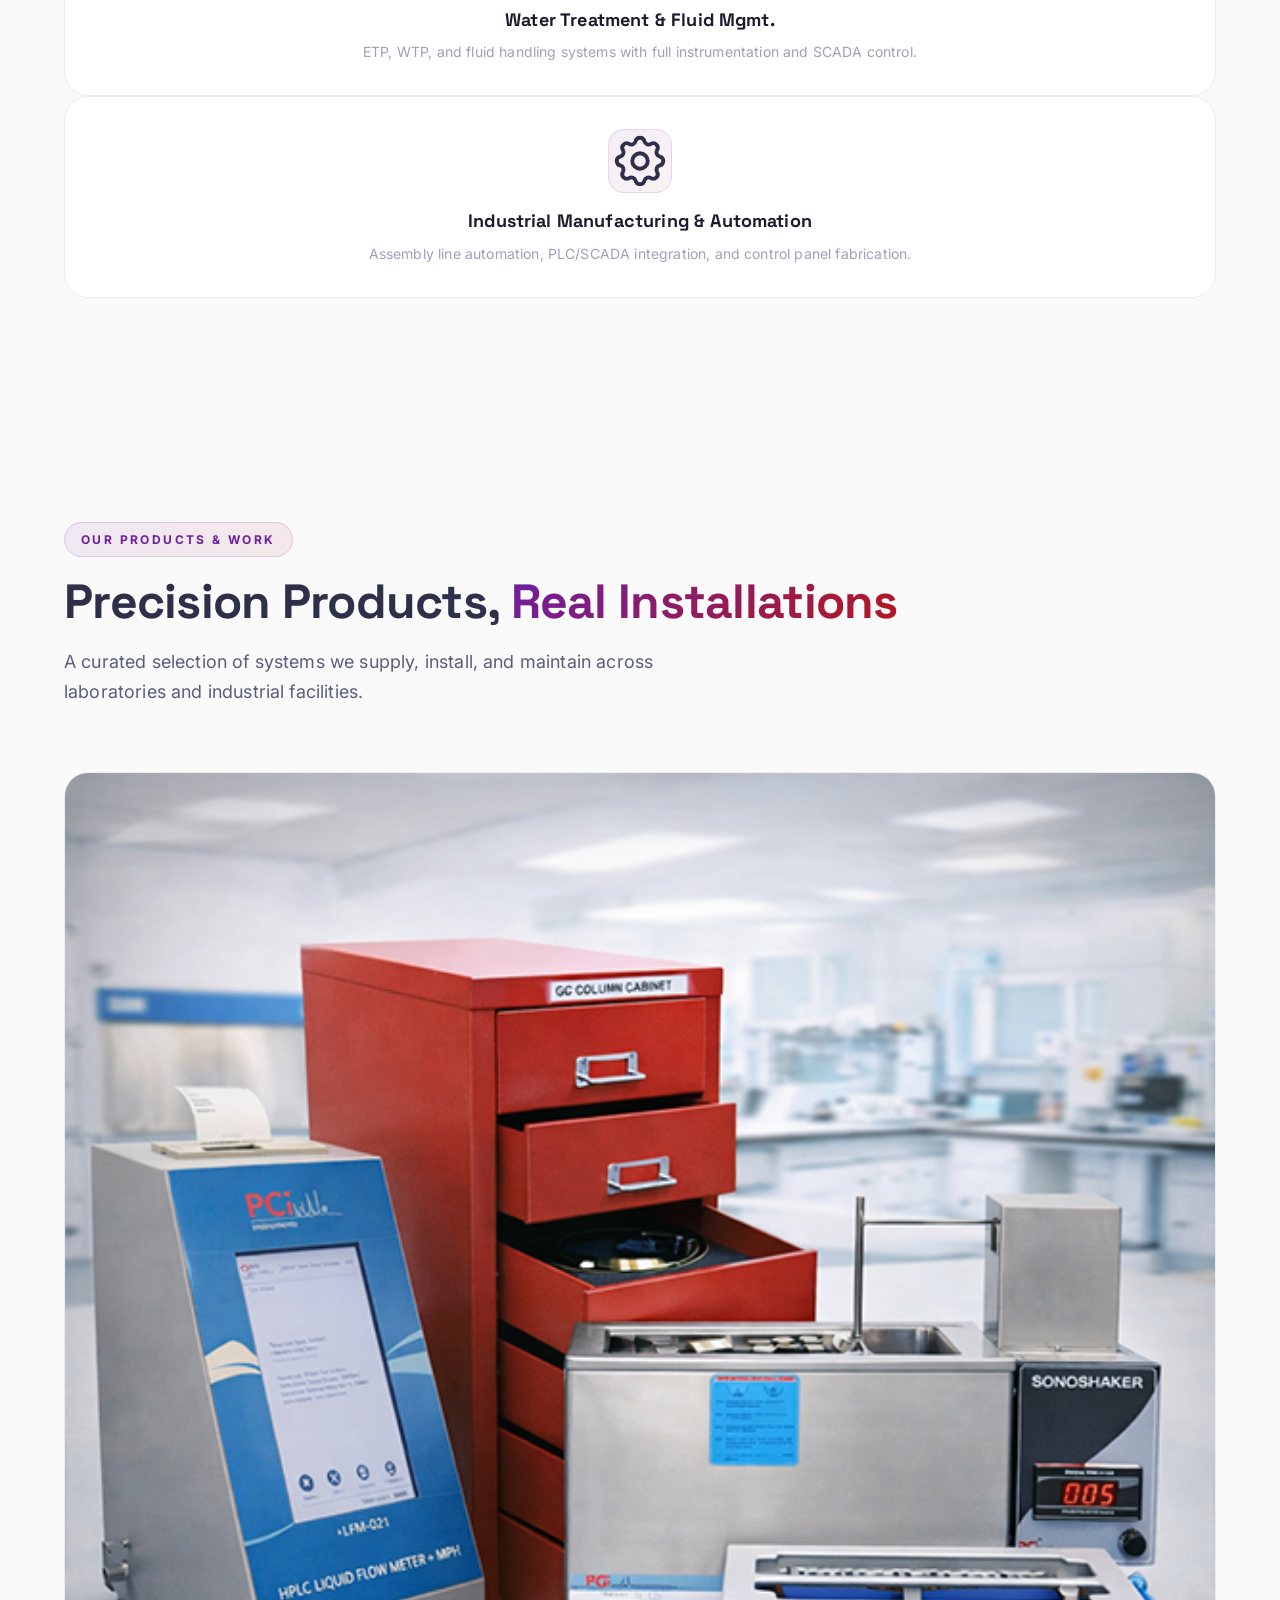
==== commit 8a439d9f: "Favicon added to the title bar" ====
--- a/index.html
+++ b/index.html
@@ -4,6 +4,10 @@
 <head>
   <meta charset="UTF-8" />
   <meta name="viewport" content="width=device-width, initial-scale=1.0" />
+
+  <!-- Favicon -->
+  <link rel="icon" href="favicon.svg" type="image/svg+xml" />
+  <link rel="apple-touch-icon" href="favicon.svg" />
 
   <!-- ── SEO ────────────────────────────────────────────────── -->
   <title>Phoenix Technical Solution | Process Systems, Industrial Piping &amp; Automation Experts</title>
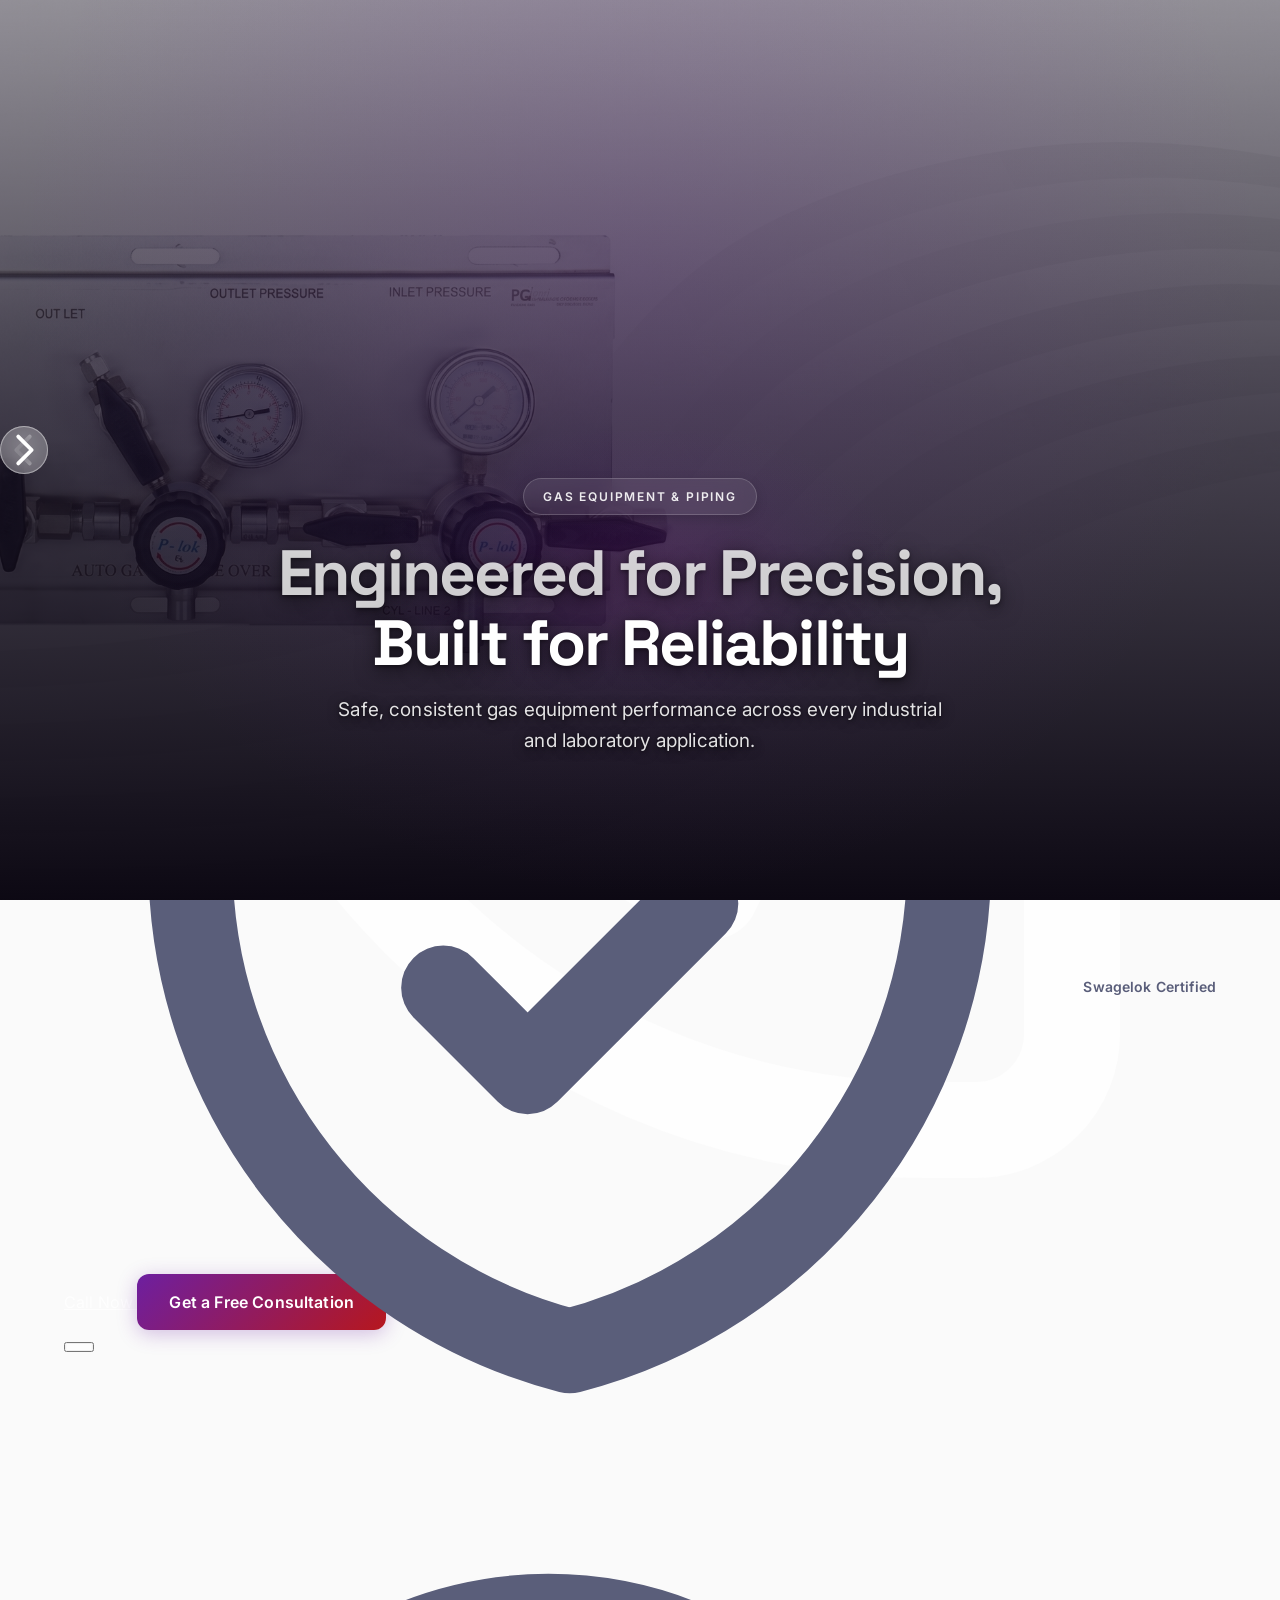
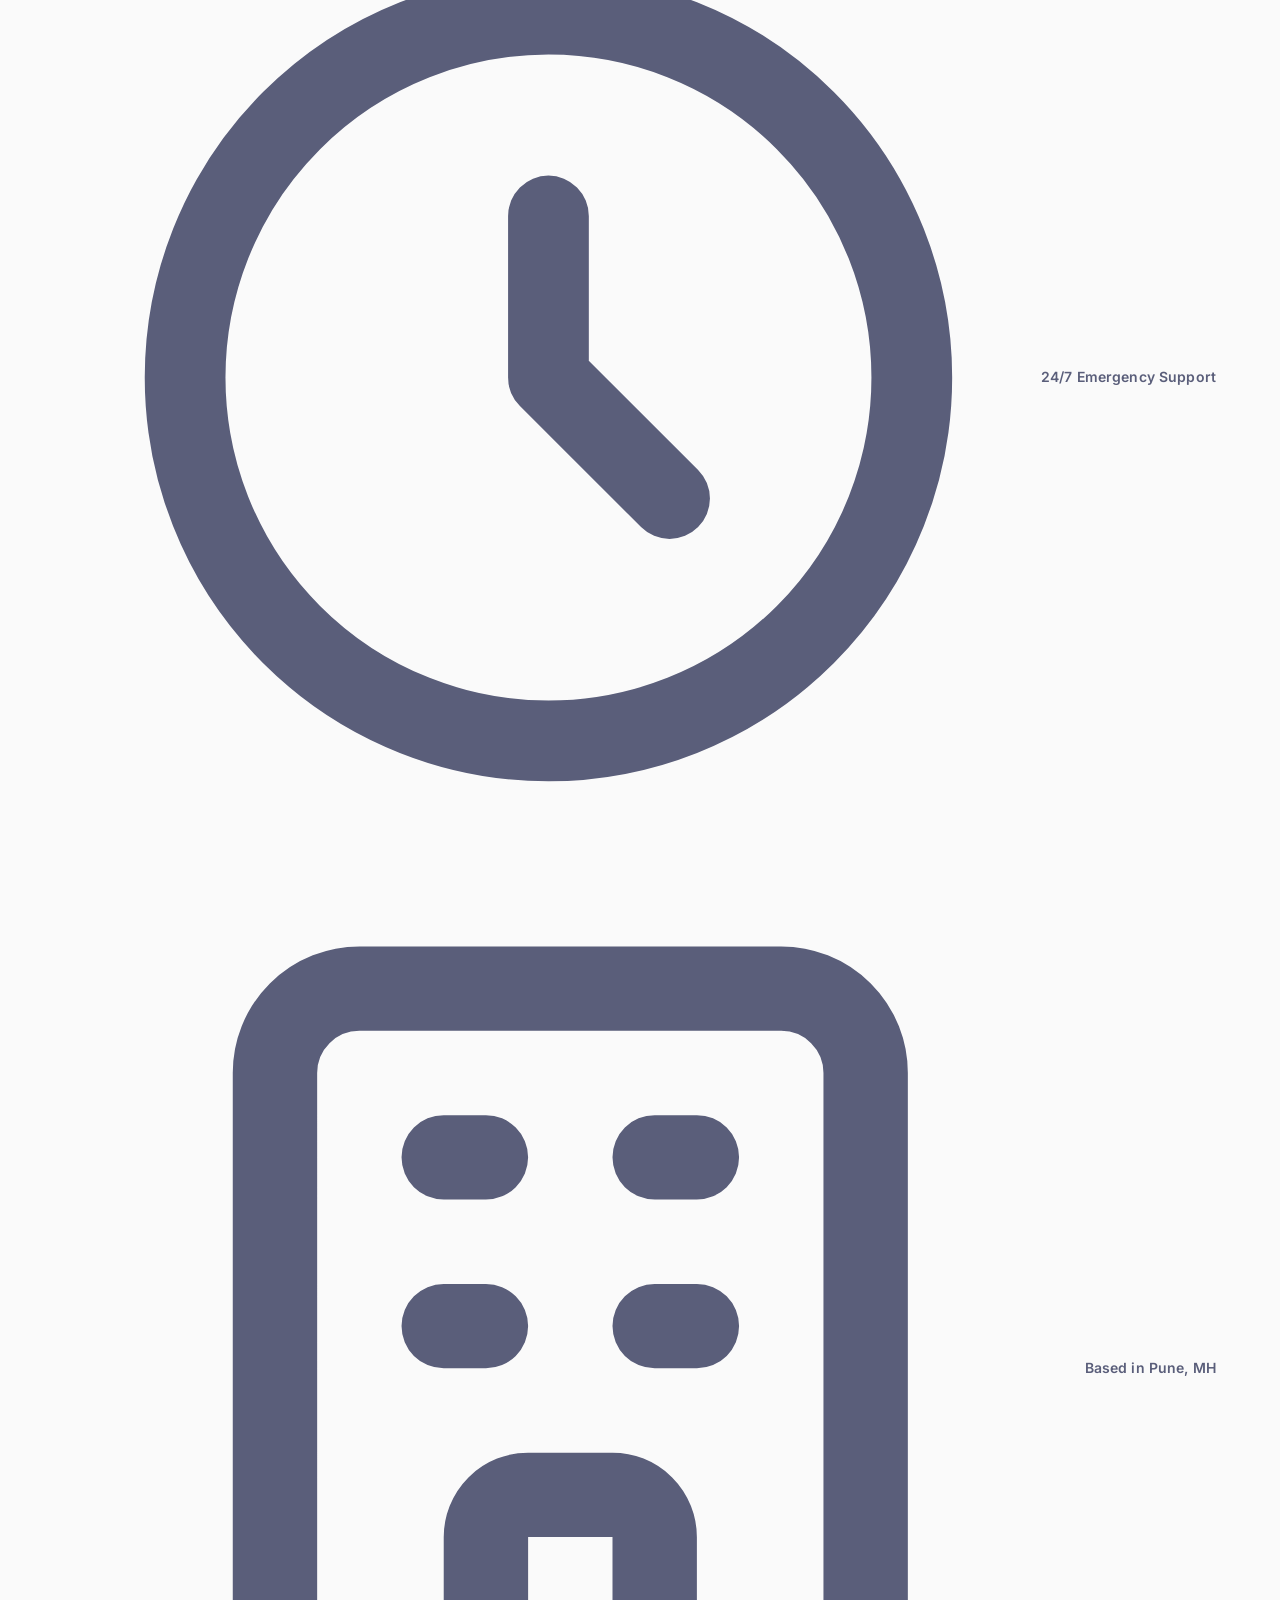
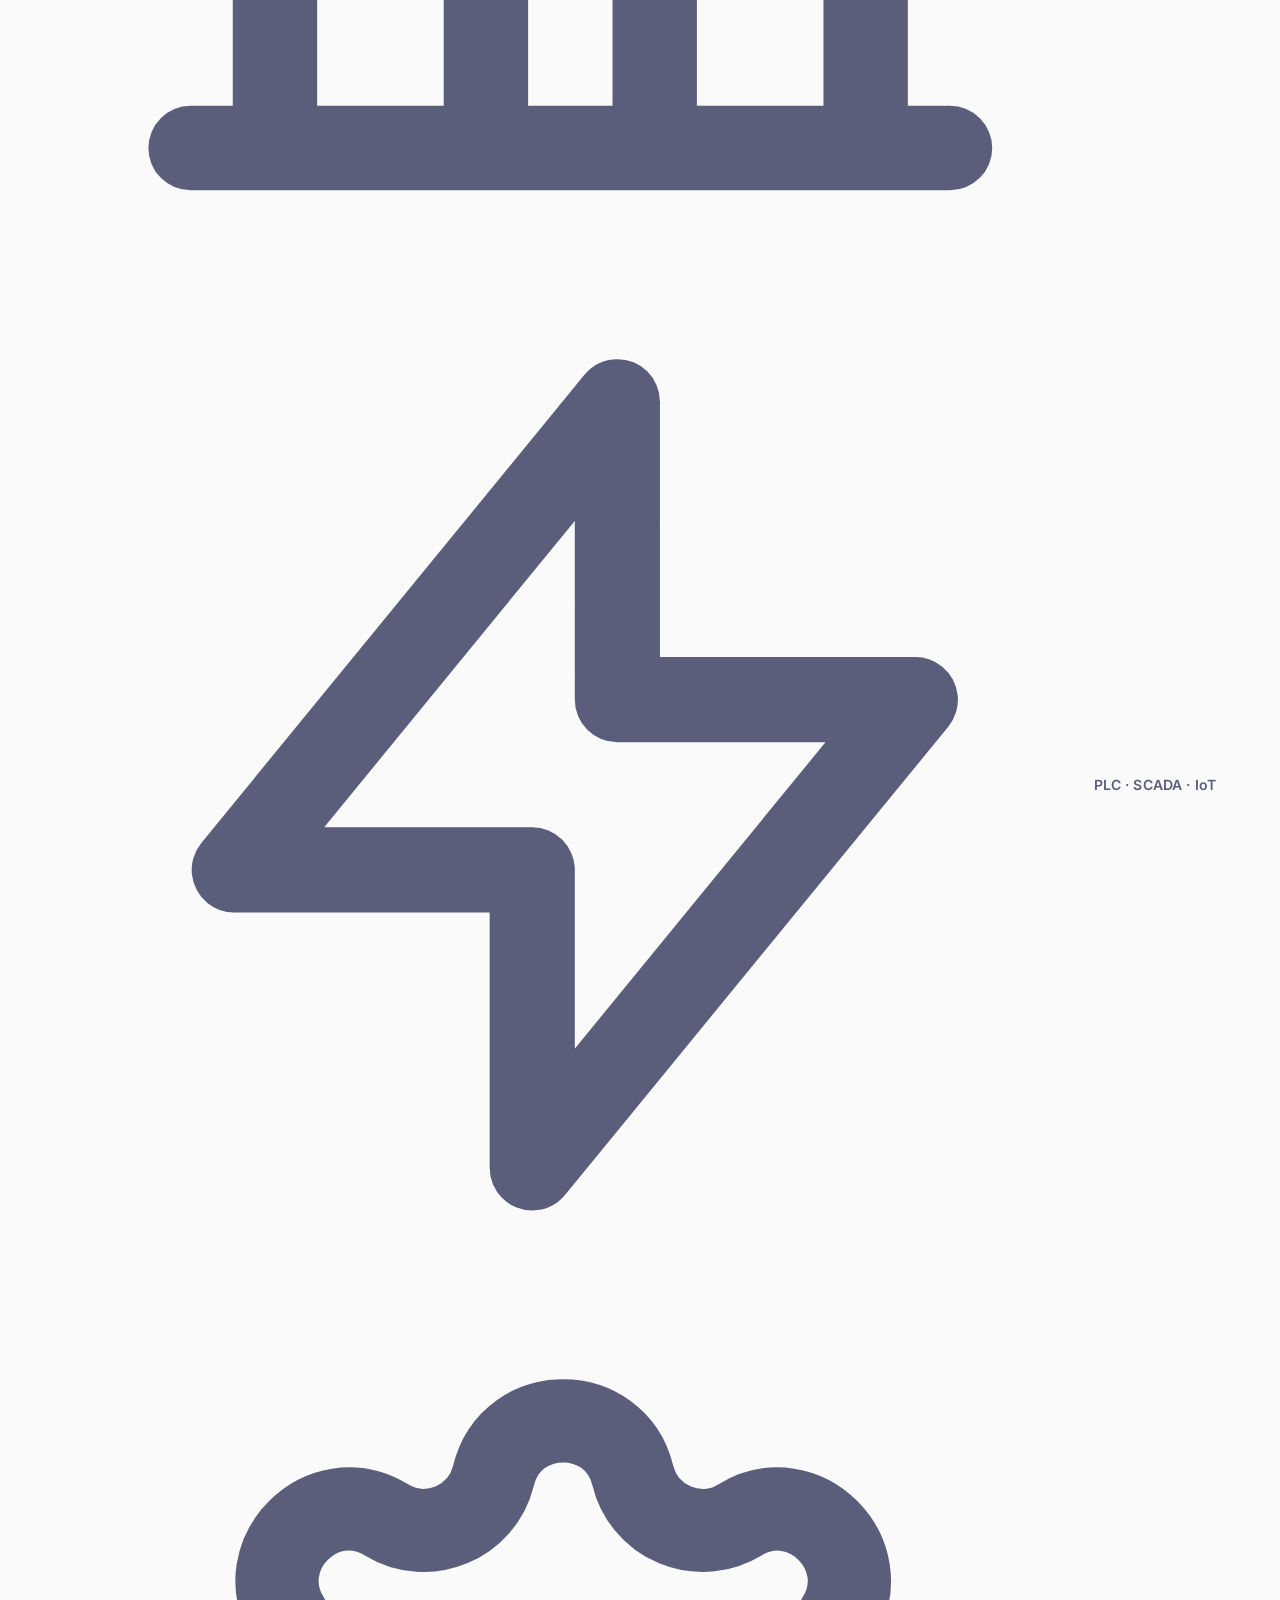
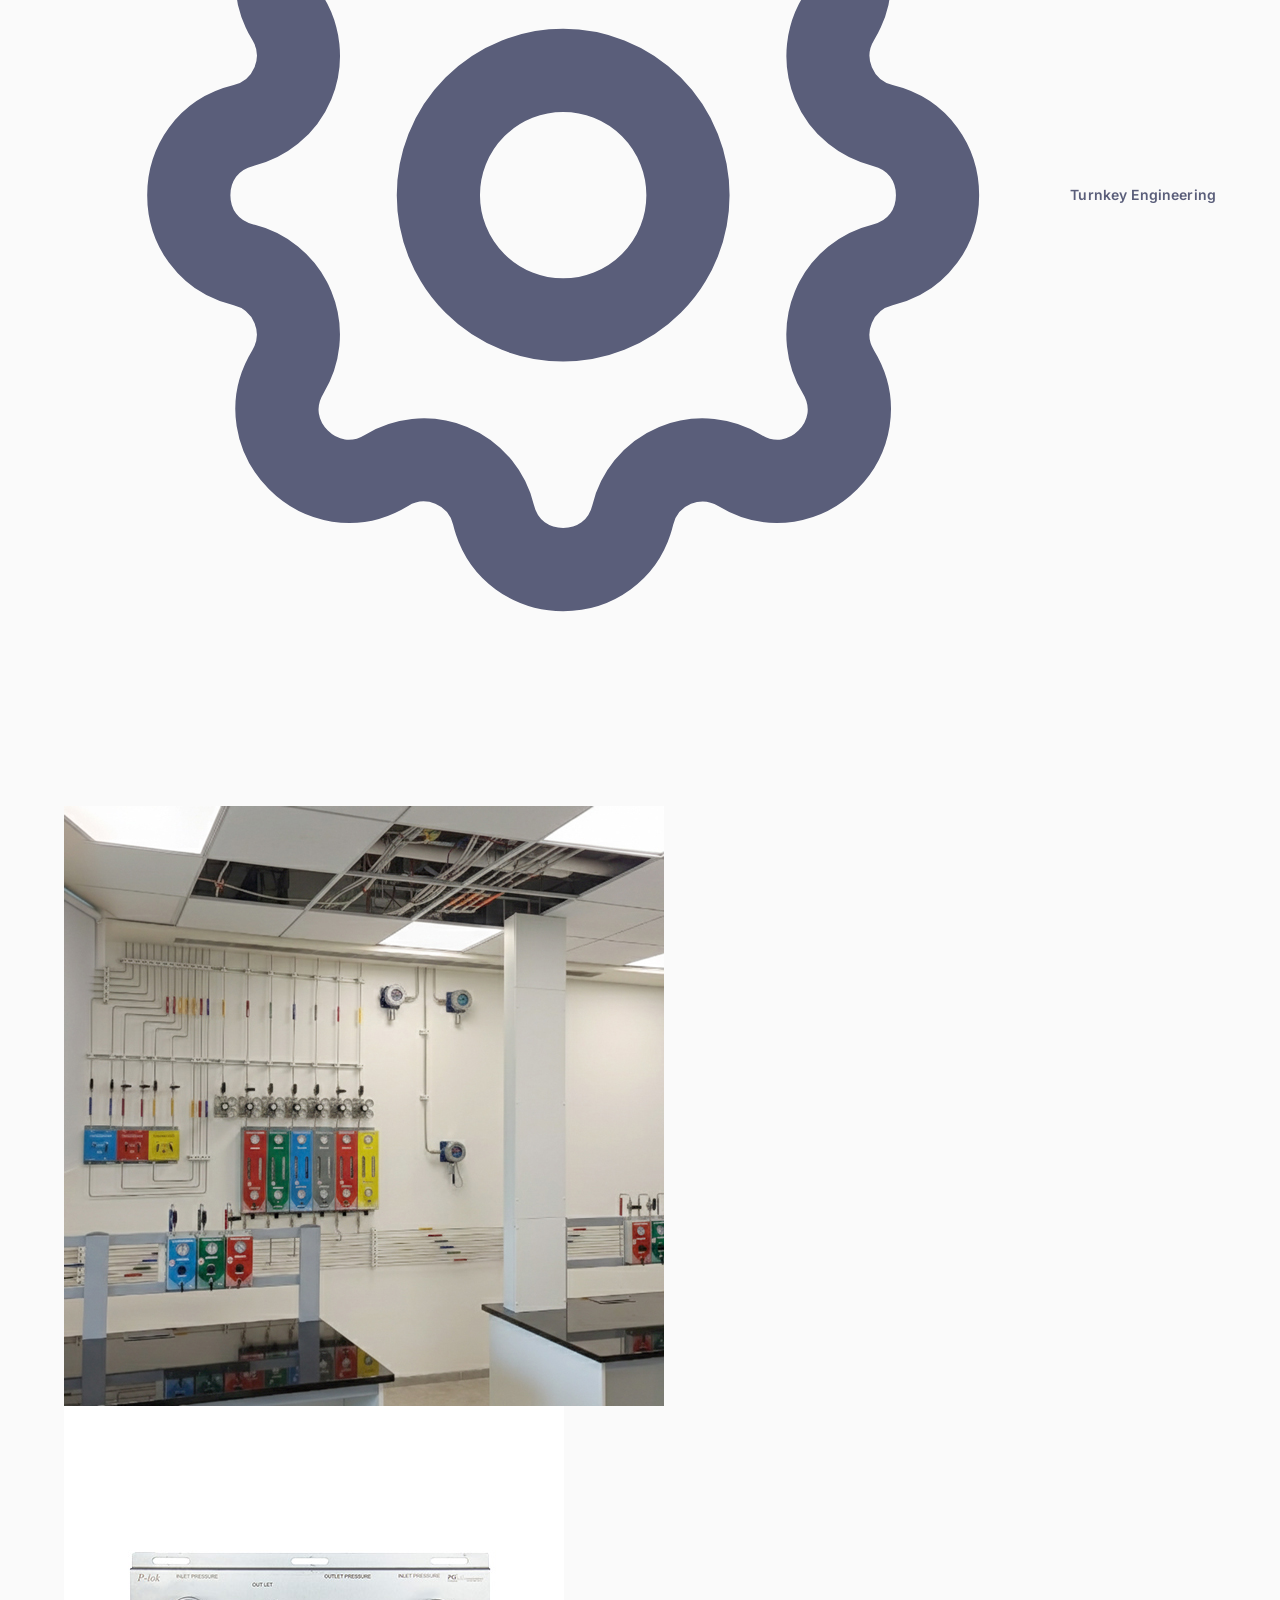
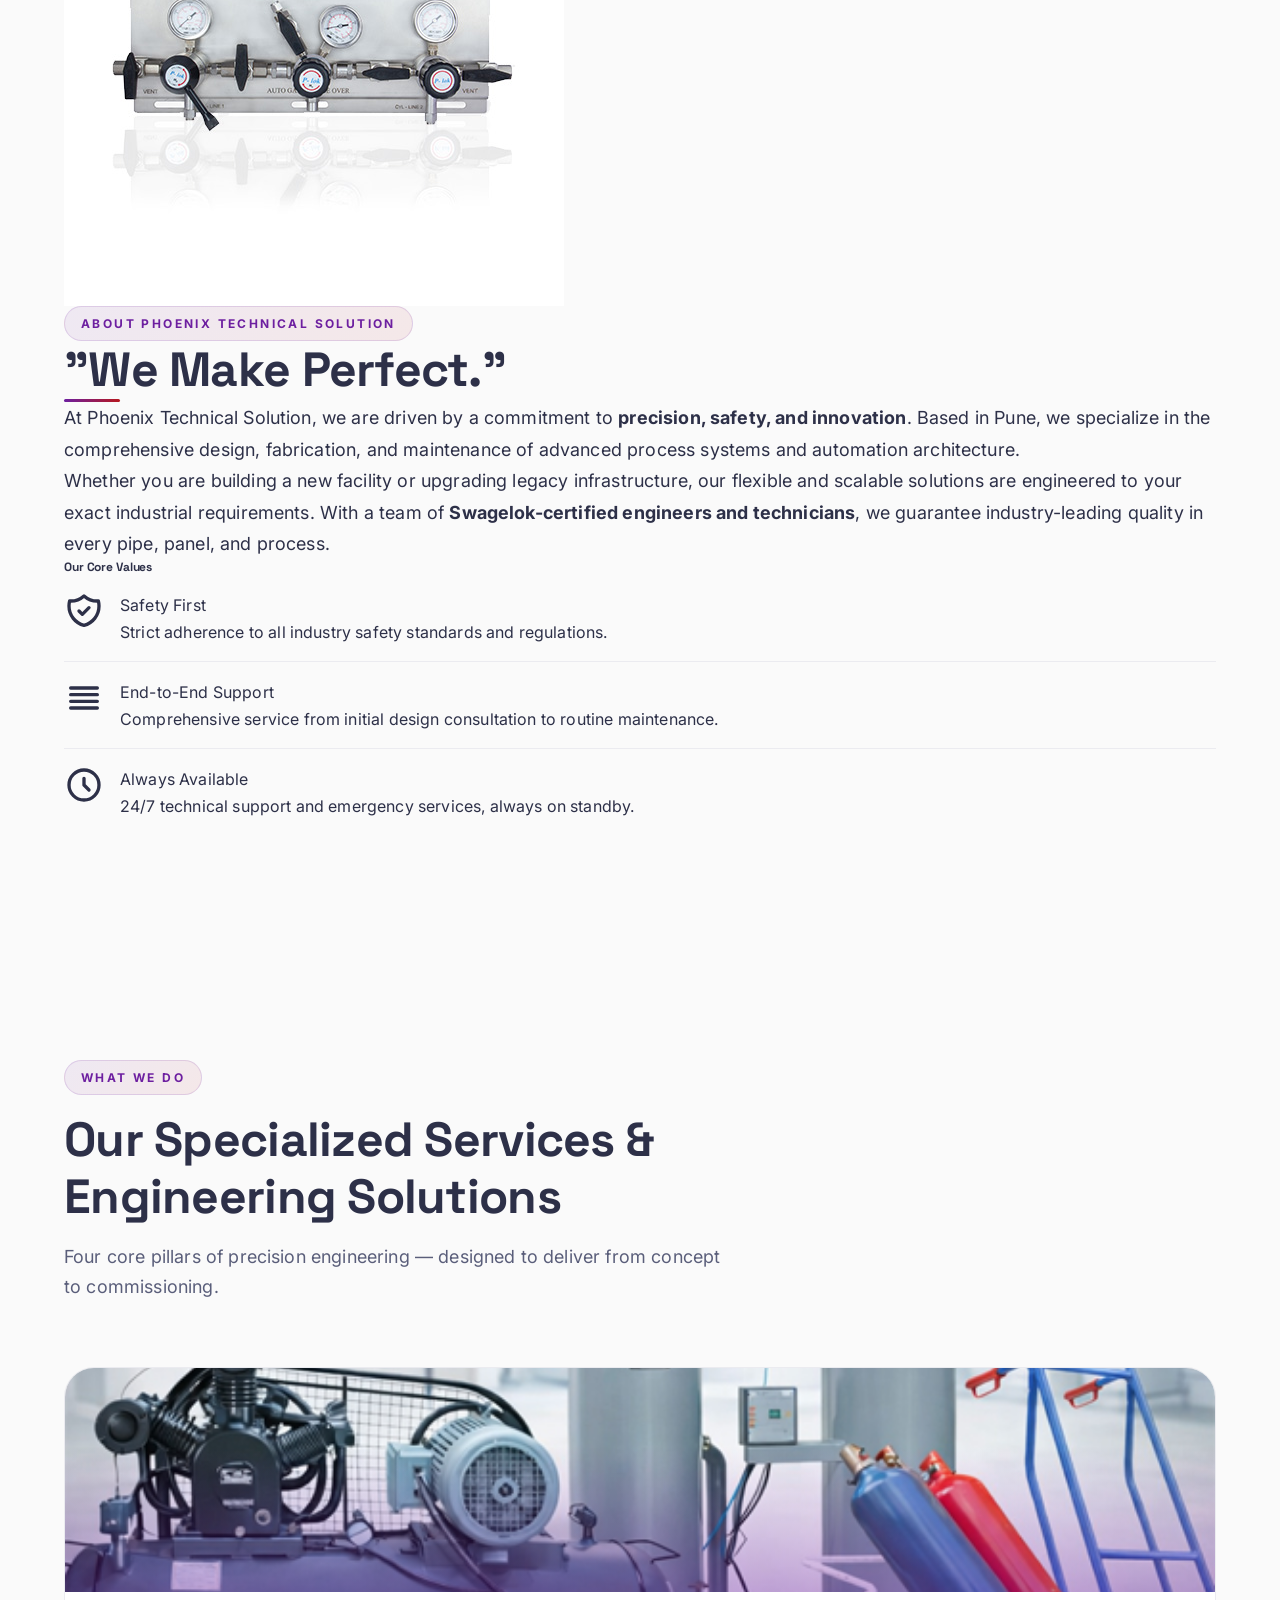
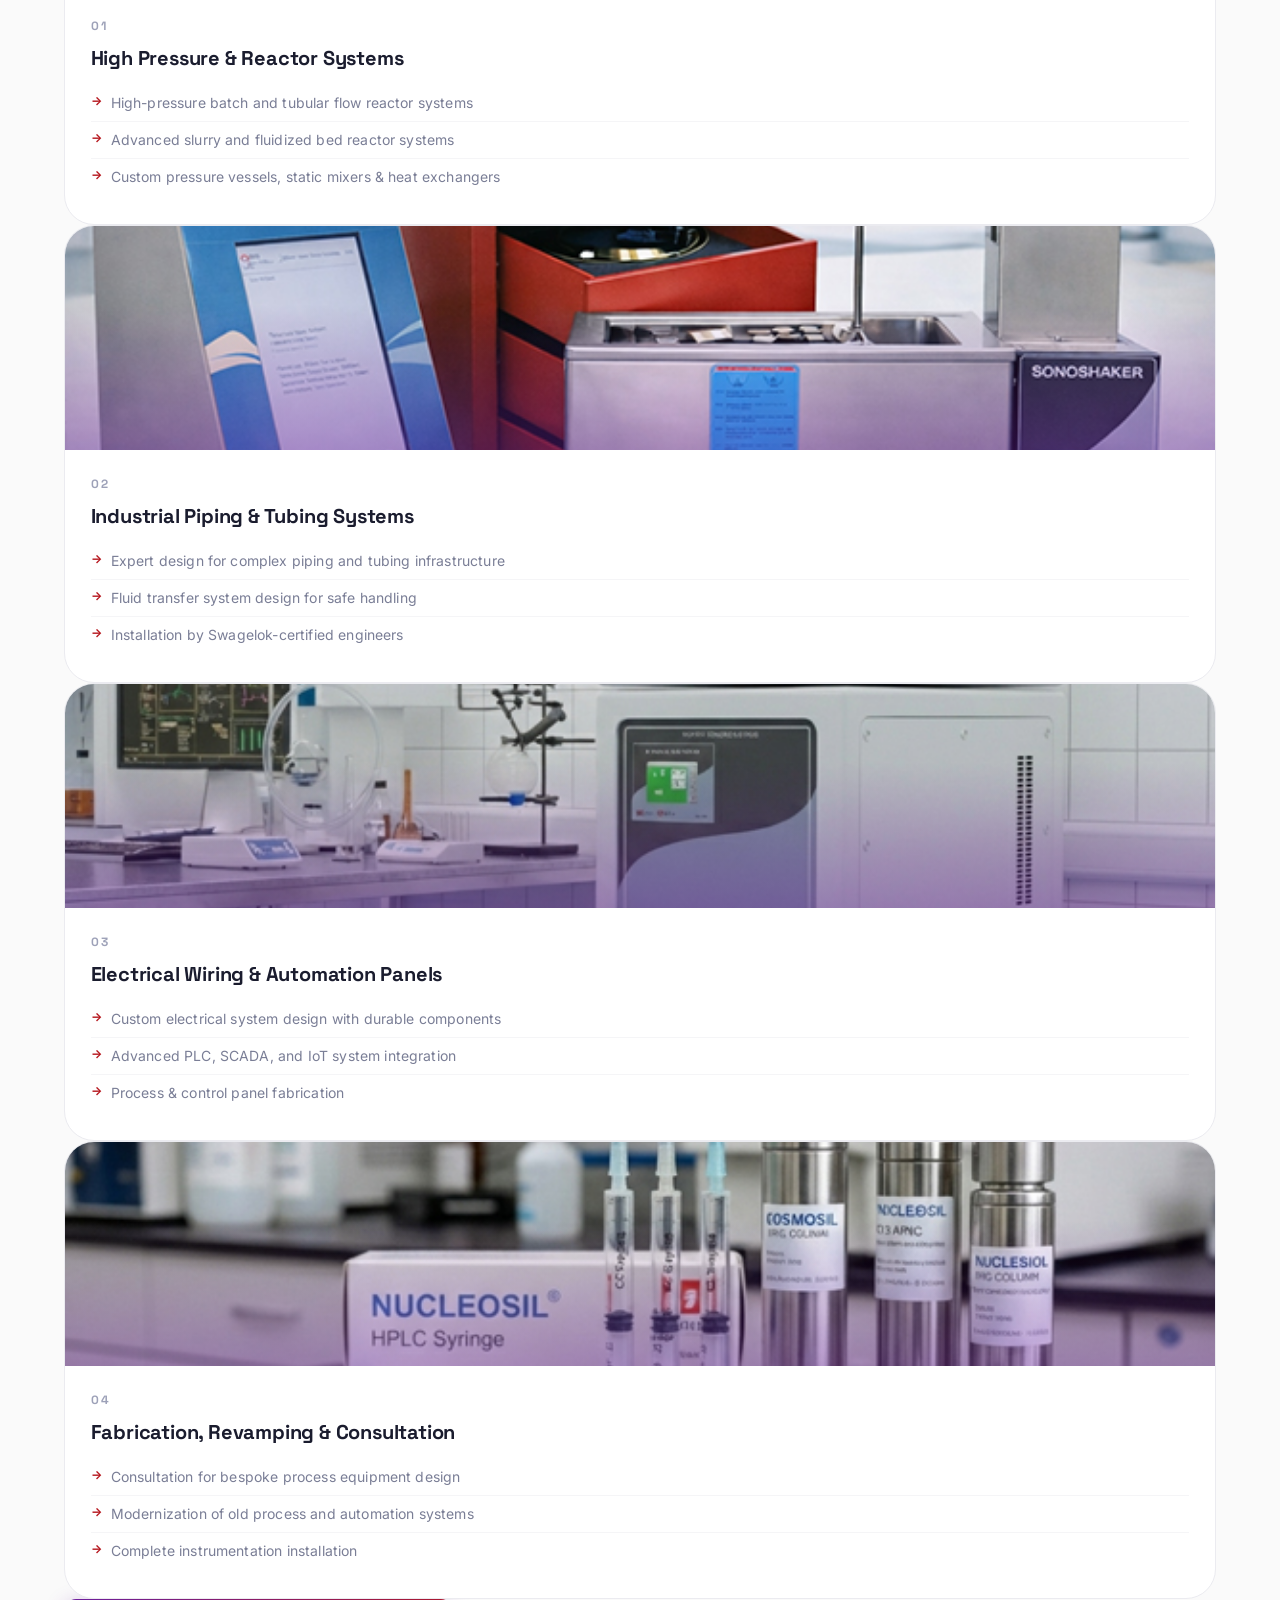
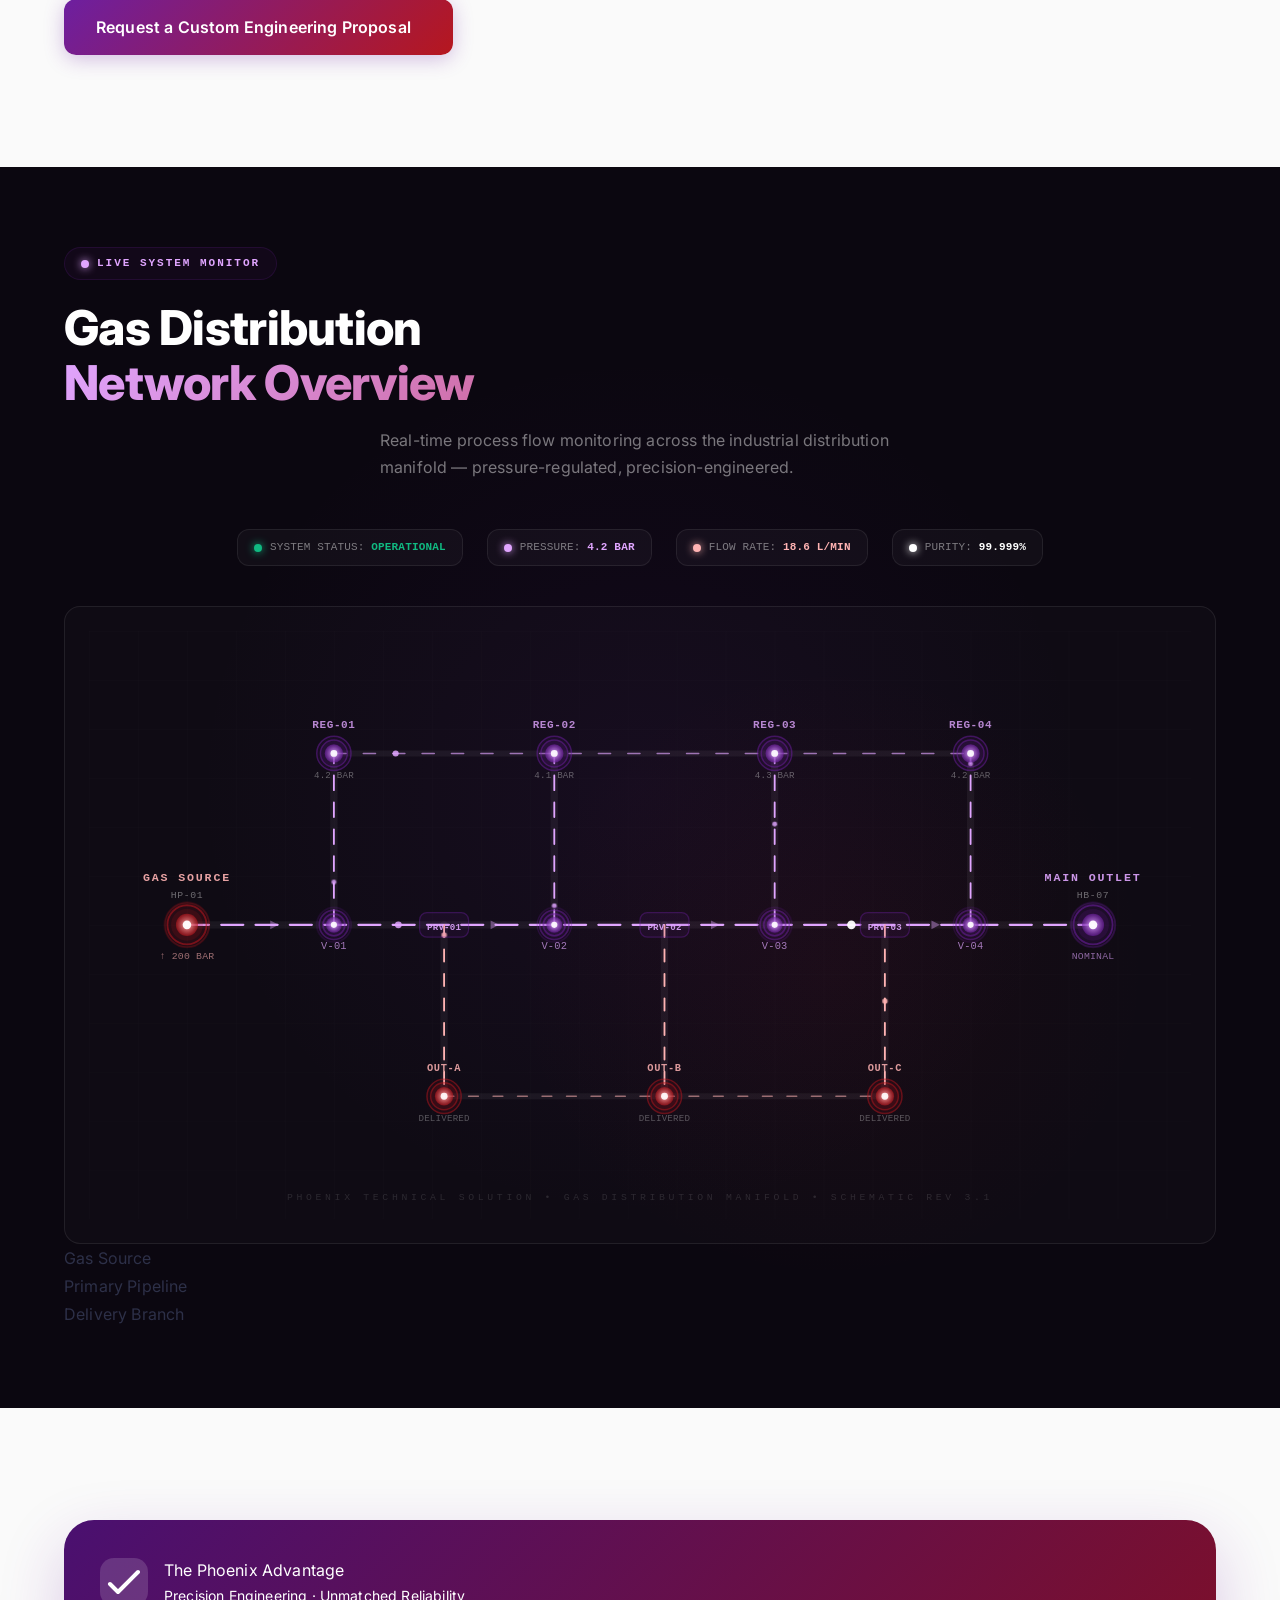
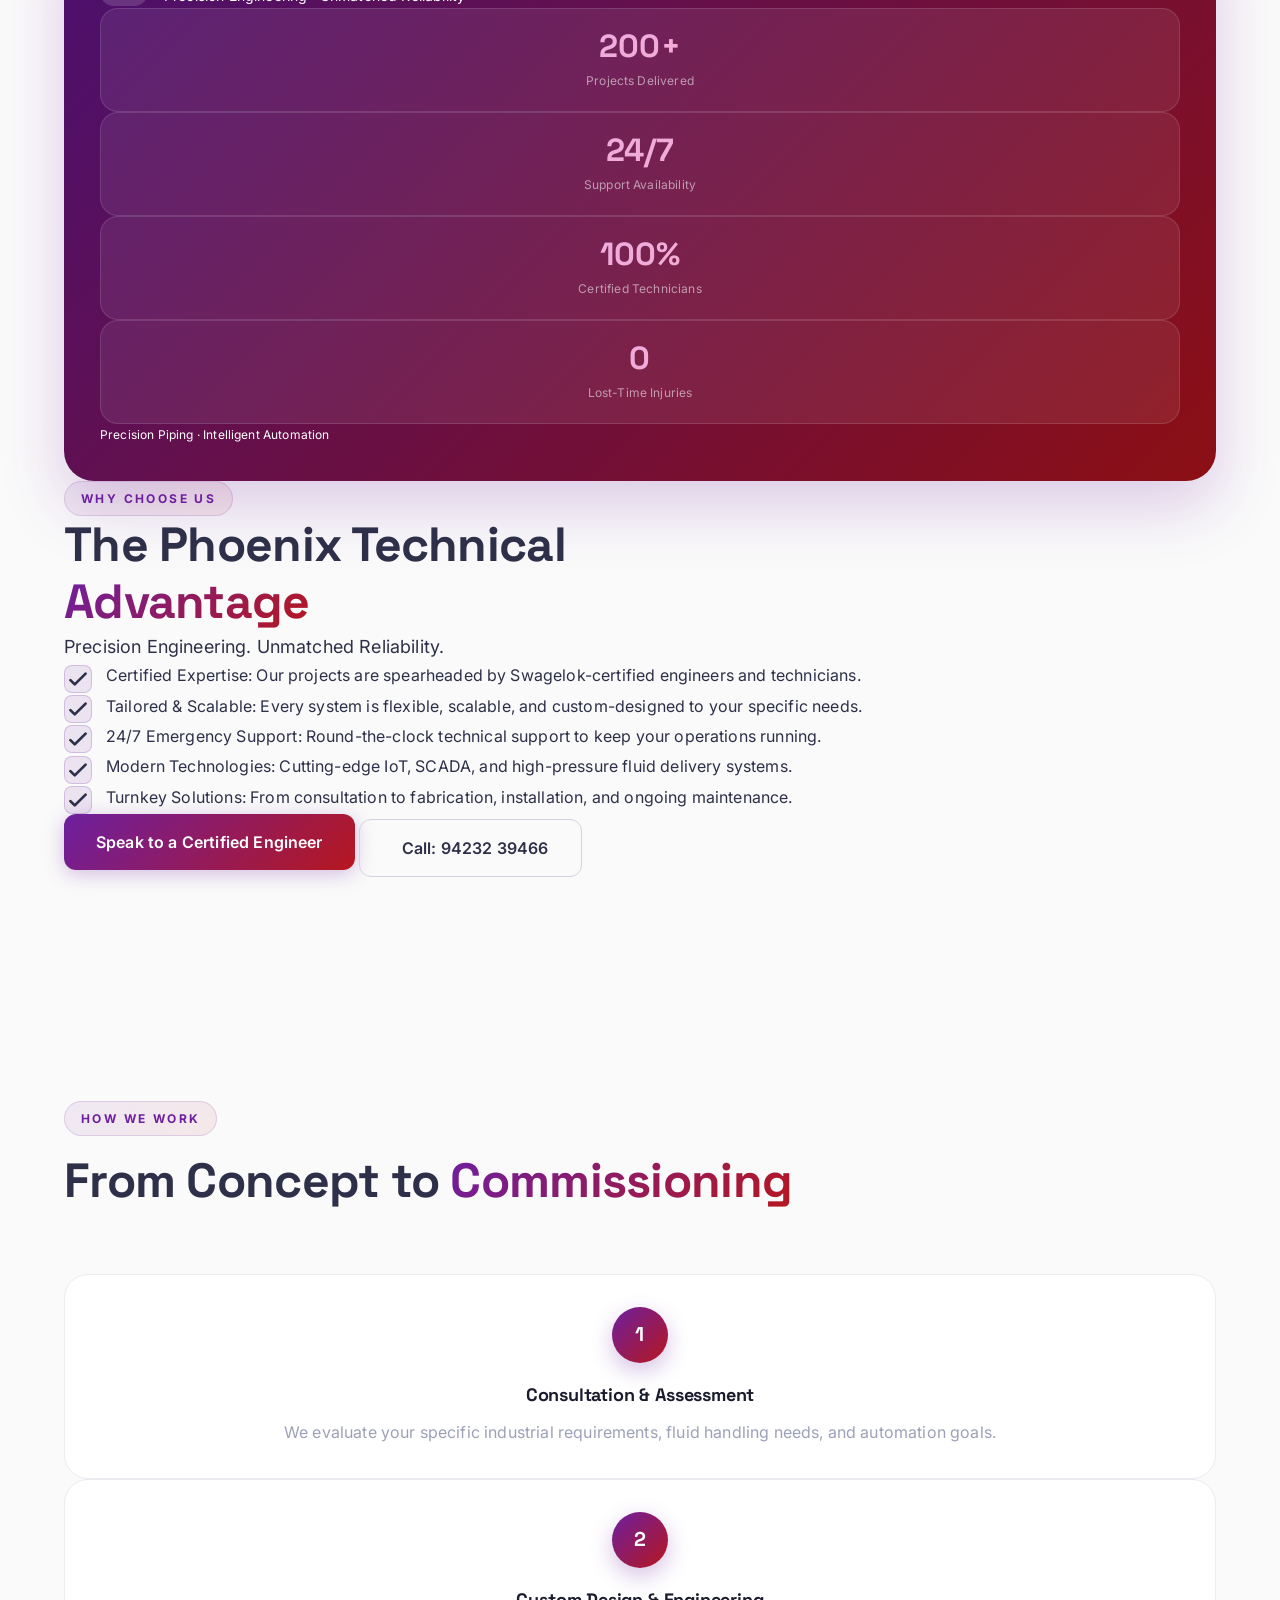
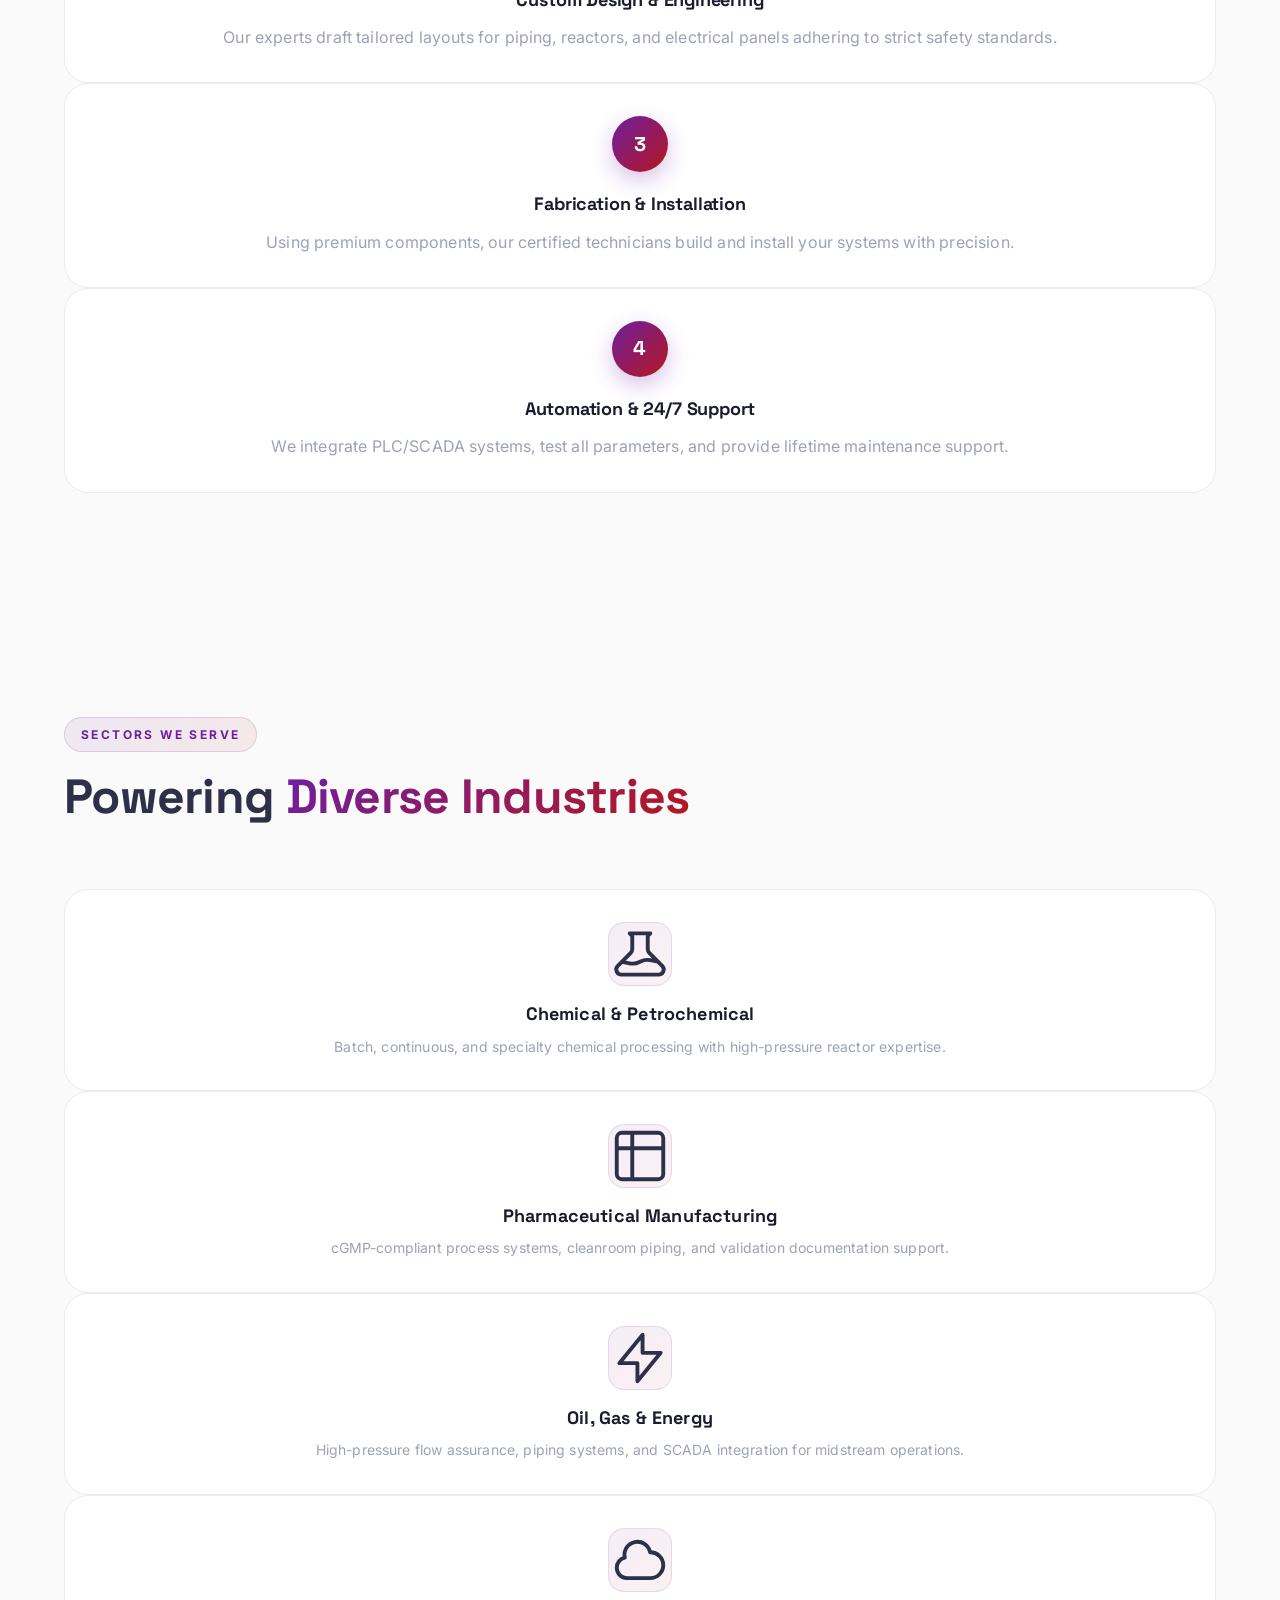
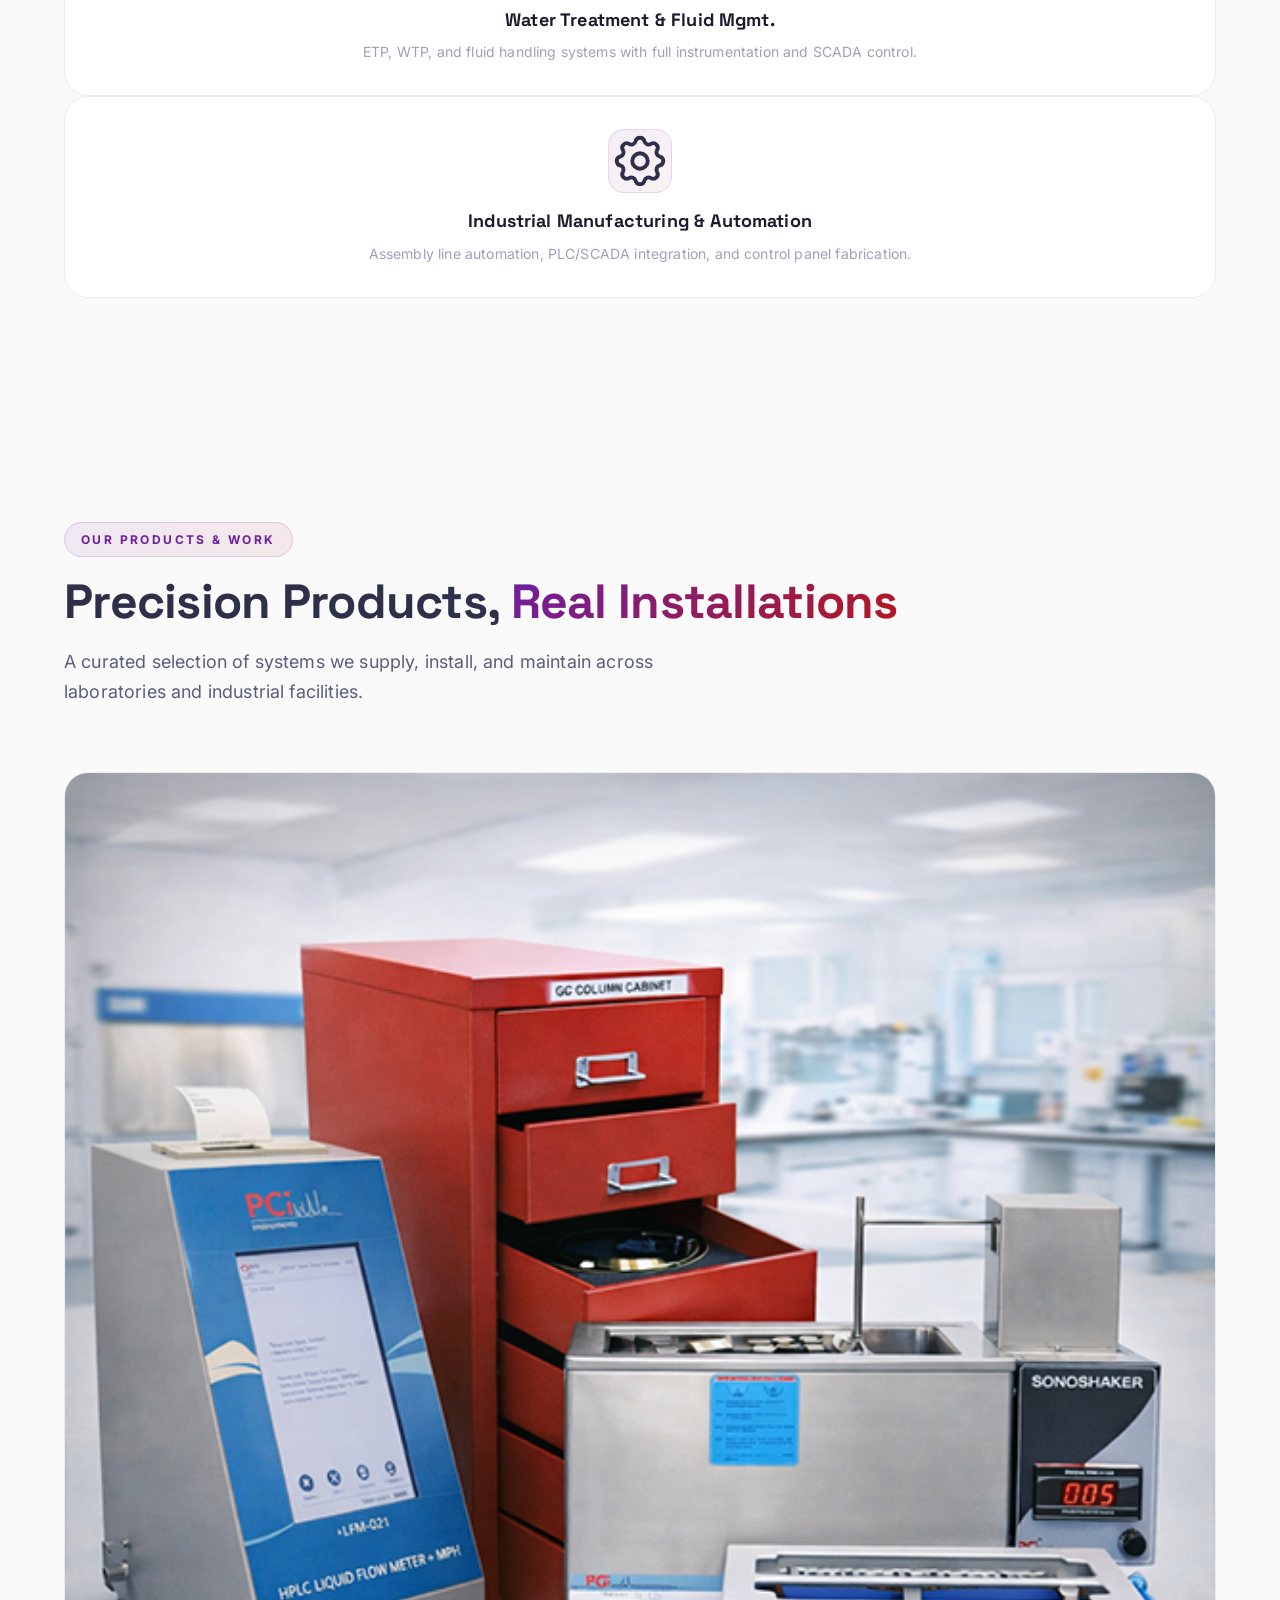
==== commit a64bd631: "optimised SEO" ====
--- a/index.html
+++ b/index.html
@@ -9,24 +9,96 @@
   <link rel="icon" href="favicon.svg" type="image/svg+xml" />
   <link rel="apple-touch-icon" href="favicon.svg" />
 
-  <!-- ── SEO ────────────────────────────────────────────────── -->
-  <title>Phoenix Technical Solution | Process Systems, Industrial Piping &amp; Automation Experts</title>
+  <!-- ── SEO & META TAGS ────────────────────────────────────────── -->
+  <title>Phoenix Technical Solutions | Industrial Process Piping, Gas Systems &amp; Automation Pune</title>
   <meta name="description"
-    content="Leading engineering experts in Pune specializing in high-pressure systems, industrial piping, PLC/SCADA automation, and custom process equipment fabrication. Swagelok certified engineers with 24/7 support." />
+    content="Phoenix Technical Solutions is Pune's leading Swagelok-certified process engineering expert specializing in high-pressure reactors, gas generators, utility piping, and PLC/SCADA automation." />
   <meta name="keywords"
-    content="process engineering Pune, industrial piping, high-pressure reactors, PLC SCADA automation, Swagelok certified, gas generators, analytical equipment, Pune" />
+    content="Phoenix Technical Solutions, process engineering Pune, industrial piping, high-pressure reactors, PLC SCADA automation, Swagelok certified, gas generators, analytical equipment, Pune" />
   <meta name="robots" content="index, follow" />
   <link rel="canonical" href="https://www.phoenixtechincalsolutions.com/" />
+
+  <!-- Open Graph / Facebook -->
   <meta property="og:type" content="website" />
-  <meta property="og:title" content="Phoenix Technical Solution | Process Systems, Piping &amp; Automation" />
+  <meta property="og:url" content="https://www.phoenixtechincalsolutions.com/" />
+  <meta property="og:site_name" content="Phoenix Technical Solutions" />
+  <meta property="og:title" content="Phoenix Technical Solutions | Industrial Process Piping &amp; Automation" />
   <meta property="og:description"
-    content="Swagelok-certified engineers delivering high-pressure reactors, industrial piping, gas systems, PLC/SCADA automation from Pune." />
+    content="Swagelok-certified engineers delivering high-pressure reactors, industrial piping, gas generators, and PLC/SCADA automation from Pune." />
+  <meta property="og:image" content="https://www.phoenixtechincalsolutions.com/screen.png" />
+
+  <!-- Twitter -->
+  <meta name="twitter:card" content="summary_large_image" />
+  <meta name="twitter:url" content="https://www.phoenixtechincalsolutions.com/" />
+  <meta name="twitter:title" content="Phoenix Technical Solutions | Industrial Process Piping &amp; Automation" />
+  <meta name="twitter:description"
+    content="Swagelok-certified engineers delivering high-pressure reactors, industrial piping, gas generators, and PLC/SCADA automation from Pune." />
+  <meta name="twitter:image" content="https://www.phoenixtechincalsolutions.com/screen.png" />
 
   <!-- Mobile experience meta -->
   <meta name="theme-color" content="#6d1fa0" />
   <meta name="apple-mobile-web-app-capable" content="yes" />
   <meta name="apple-mobile-web-app-status-bar-style" content="black-translucent" />
   <meta name="format-detection" content="telephone=yes" />
+
+  <!-- Structured Data: Local Business Schema -->
+  <script type="application/ld+json">
+  {
+    "@context": "https://schema.org",
+    "@type": "ProfessionalService",
+    "name": "Phoenix Technical Solutions",
+    "image": "https://www.phoenixtechincalsolutions.com/favicon.svg",
+    "@id": "https://www.phoenixtechincalsolutions.com/#organization",
+    "url": "https://www.phoenixtechincalsolutions.com/",
+    "telephone": "+919423239466",
+    "priceRange": "$$",
+    "address": {
+      "@type": "PostalAddress",
+      "streetAddress": "Kalewadi, Alandi, Haveli",
+      "addressLocality": "Pune",
+      "addressRegion": "Maharashtra",
+      "postalCode": "412105",
+      "addressCountry": "IN"
+    },
+    "geo": {
+      "@type": "GeoCoordinates",
+      "latitude": "18.6660",
+      "longitude": "73.8990"
+    },
+    "openingHoursSpecification": {
+      "@type": "OpeningHoursSpecification",
+      "dayOfWeek": [
+        "Monday",
+        "Tuesday",
+        "Wednesday",
+        "Thursday",
+        "Friday",
+        "Saturday",
+        "Sunday"
+      ],
+      "opens": "00:00",
+      "closes": "23:59"
+    },
+    "sameAs": [
+      "https://www.linkedin.com/company/phoenix-technical-solutions"
+    ],
+    "description": "Leading Swagelok-certified process engineering and industrial piping experts in Pune, specializing in gas generators, high-pressure reactor systems, and SCADA automation."
+  }
+  </script>
+
+  <!-- Google Search Console Verification Placeholder -->
+  <!-- <meta name="google-site-verification" content="YOUR_VERIFICATION_TOKEN" /> -->
+
+  <!-- Google Analytics (gtag.js) Placeholder -->
+  <!-- 
+  <script async src="https://www.googletagmanager.com/gtag/js?id=G-XXXXXXXXXX"></script>
+  <script>
+    window.dataLayer = window.dataLayer || [];
+    function gtag(){dataLayer.push(arguments);}
+    gtag('js', new Date());
+    gtag('config', 'G-XXXXXXXXXX');
+  </script>
+  -->
 
   <!-- Tailwind CSS -->
   <script src="https://cdn.tailwindcss.com?plugins=forms"></script>
@@ -94,7 +166,7 @@
               Phoenix Technical</div>
             <div
               class="logo-text-sub text-[12px] font-semibold tracking-[0.22em] uppercase brand-gradient-text leading-none mt-0.5">
-              Solution</div>
+              Solutions</div>
           </div>
         </a>
 
@@ -154,7 +226,7 @@
     <div id="hero-slider" class="absolute inset-0">
       <!-- Each slide: image fills full bleed -->
       <div class="hero-slide active" data-slide="0">
-        <img src="img/home/slider1.png" alt="Analytical Equipments — Phoenix Technical Solution"
+        <img src="img/home/slider1.png" alt="Analytical Equipments — Phoenix Technical Solutions"
           class="absolute inset-0 w-full h-full object-cover object-center" loading="eager" />
         <div class="slide-overlay"></div>
         <div class="slide-content">
@@ -166,36 +238,36 @@
       </div>
 
       <div class="hero-slide" data-slide="1">
-        <img src="img/home/slider2.png" alt="Gas Equipment Systems — Phoenix Technical Solution"
+        <img src="img/home/slider2.png" alt="Gas Equipment Systems — Phoenix Technical Solutions"
           class="absolute inset-0 w-full h-full object-cover object-center" loading="lazy" />
         <div class="slide-overlay"></div>
         <div class="slide-content">
           <div class="slide-eyebrow">Gas Equipment &amp; Piping</div>
-          <h1 class="slide-h1">Engineered for Precision,<br /><span class="text-white">Built for Reliability</span></h1>
+          <h2 class="slide-h1">Engineered for Precision,<br /><span class="text-white">Built for Reliability</span></h2>
           <p class="slide-sub">Safe, consistent gas equipment performance across every industrial and laboratory
             application.</p>
         </div>
       </div>
 
       <div class="hero-slide" data-slide="2">
-        <img src="img/home/slider3.png" alt="Ultra-High Pure Gas Generators — Phoenix Technical Solution"
+        <img src="img/home/slider3.png" alt="Ultra-High Pure Gas Generators — Phoenix Technical Solutions"
           class="absolute inset-0 w-full h-full object-cover object-center" loading="lazy" />
         <div class="slide-overlay"></div>
         <div class="slide-content">
           <div class="slide-eyebrow">Gas Generation Systems</div>
-          <h1 class="slide-h1">Ultra-High Purity<br /><span class="text-white">Gas On Demand</span></h1>
+          <h2 class="slide-h1">Ultra-High Purity<br /><span class="text-white">Gas On Demand</span></h2>
           <p class="slide-sub">Replace cylinders with on-site gas generation — maximising safety, uptime, and cost
             efficiency.</p>
         </div>
       </div>
 
       <div class="hero-slide" data-slide="3">
-        <img src="img/home/slider4.png" alt="Chromatography Consumables — Phoenix Technical Solution"
+        <img src="img/home/slider4.png" alt="Chromatography Consumables — Phoenix Technical Solutions"
           class="absolute inset-0 w-full h-full object-cover object-center" loading="lazy" />
         <div class="slide-overlay"></div>
         <div class="slide-content">
           <div class="slide-eyebrow">Chromatography Consumables</div>
-          <h1 class="slide-h1">Precision Instrumentation<br /><span class="text-white">&amp; Automation</span></h1>
+          <h2 class="slide-h1">Precision Instrumentation<br /><span class="text-white">&amp; Automation</span></h2>
           <p class="slide-sub">Consistency in every run — from HPLC columns to PLC/SCADA automation for Pharma &amp;
             Chemical labs.</p>
         </div>
@@ -2541,7 +2613,7 @@
             </svg>
             <div class="leading-tight">
               <div class="font-display font-bold text-base text-white">Phoenix Technical</div>
-              <div class="text-[9px] tracking-[0.25em] uppercase text-brand-magenta/80">Solution</div>
+              <div class="text-[9px] tracking-[0.25em] uppercase text-brand-magenta/80">Solutions</div>
             </div>
           </div>
           <p class="text-white/50 text-xs leading-relaxed max-w-[220px]">Precision engineering for India's process,
@@ -2586,7 +2658,7 @@
         </div>
       </div>
       <div class="flex flex-col sm:flex-row items-center justify-between pt-8 gap-3 text-xs text-white/30">
-        <p>© 2025 Phoenix Technical Solution. All rights reserved. | GSTIN: 27IJDPS0146D1ZA</p>
+        <p>© 2025 Phoenix Technical Solutions. All rights reserved. | GSTIN: 27IJDPS0146D1ZA</p>
         <div class="flex gap-5">
           <a href="privacy.html" class="hover:text-white/60 transition-colors">Privacy Policy</a>
           <a href="terms.html" class="hover:text-white/60 transition-colors">Terms of Service</a>
